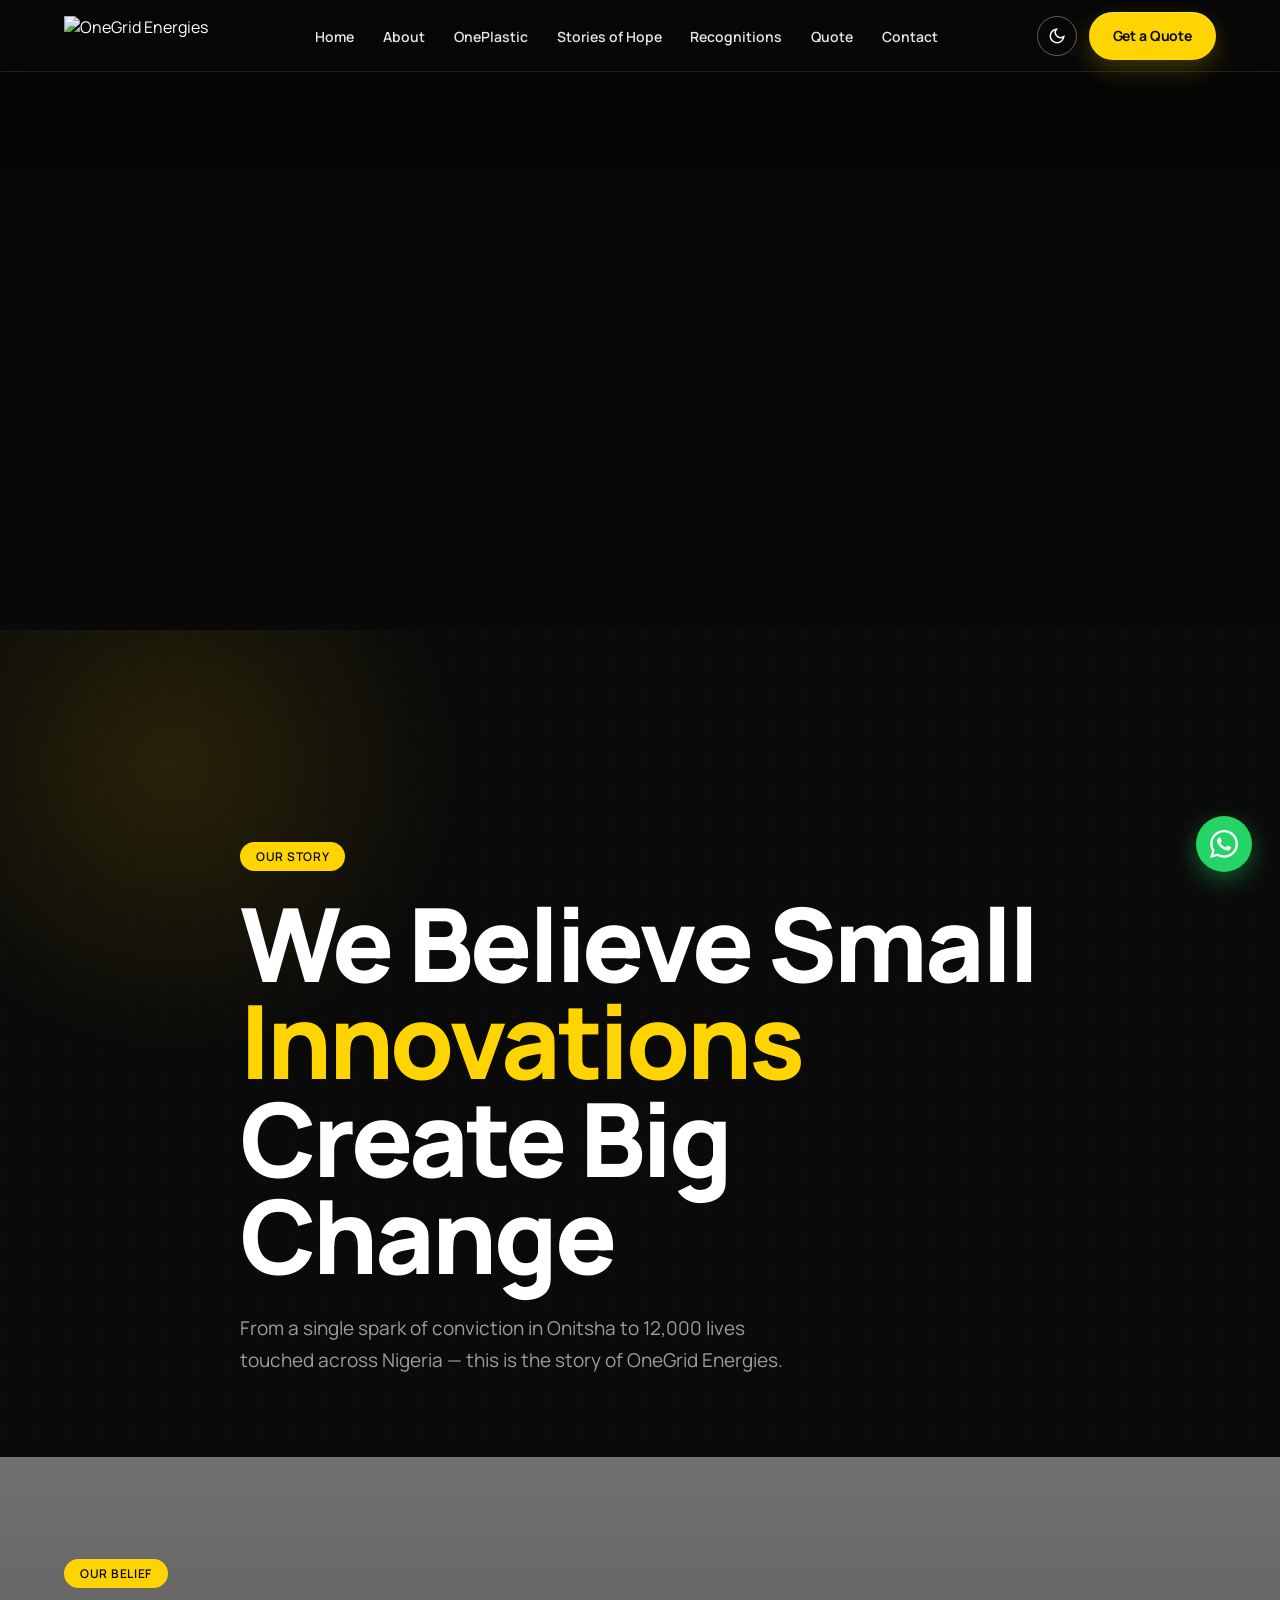
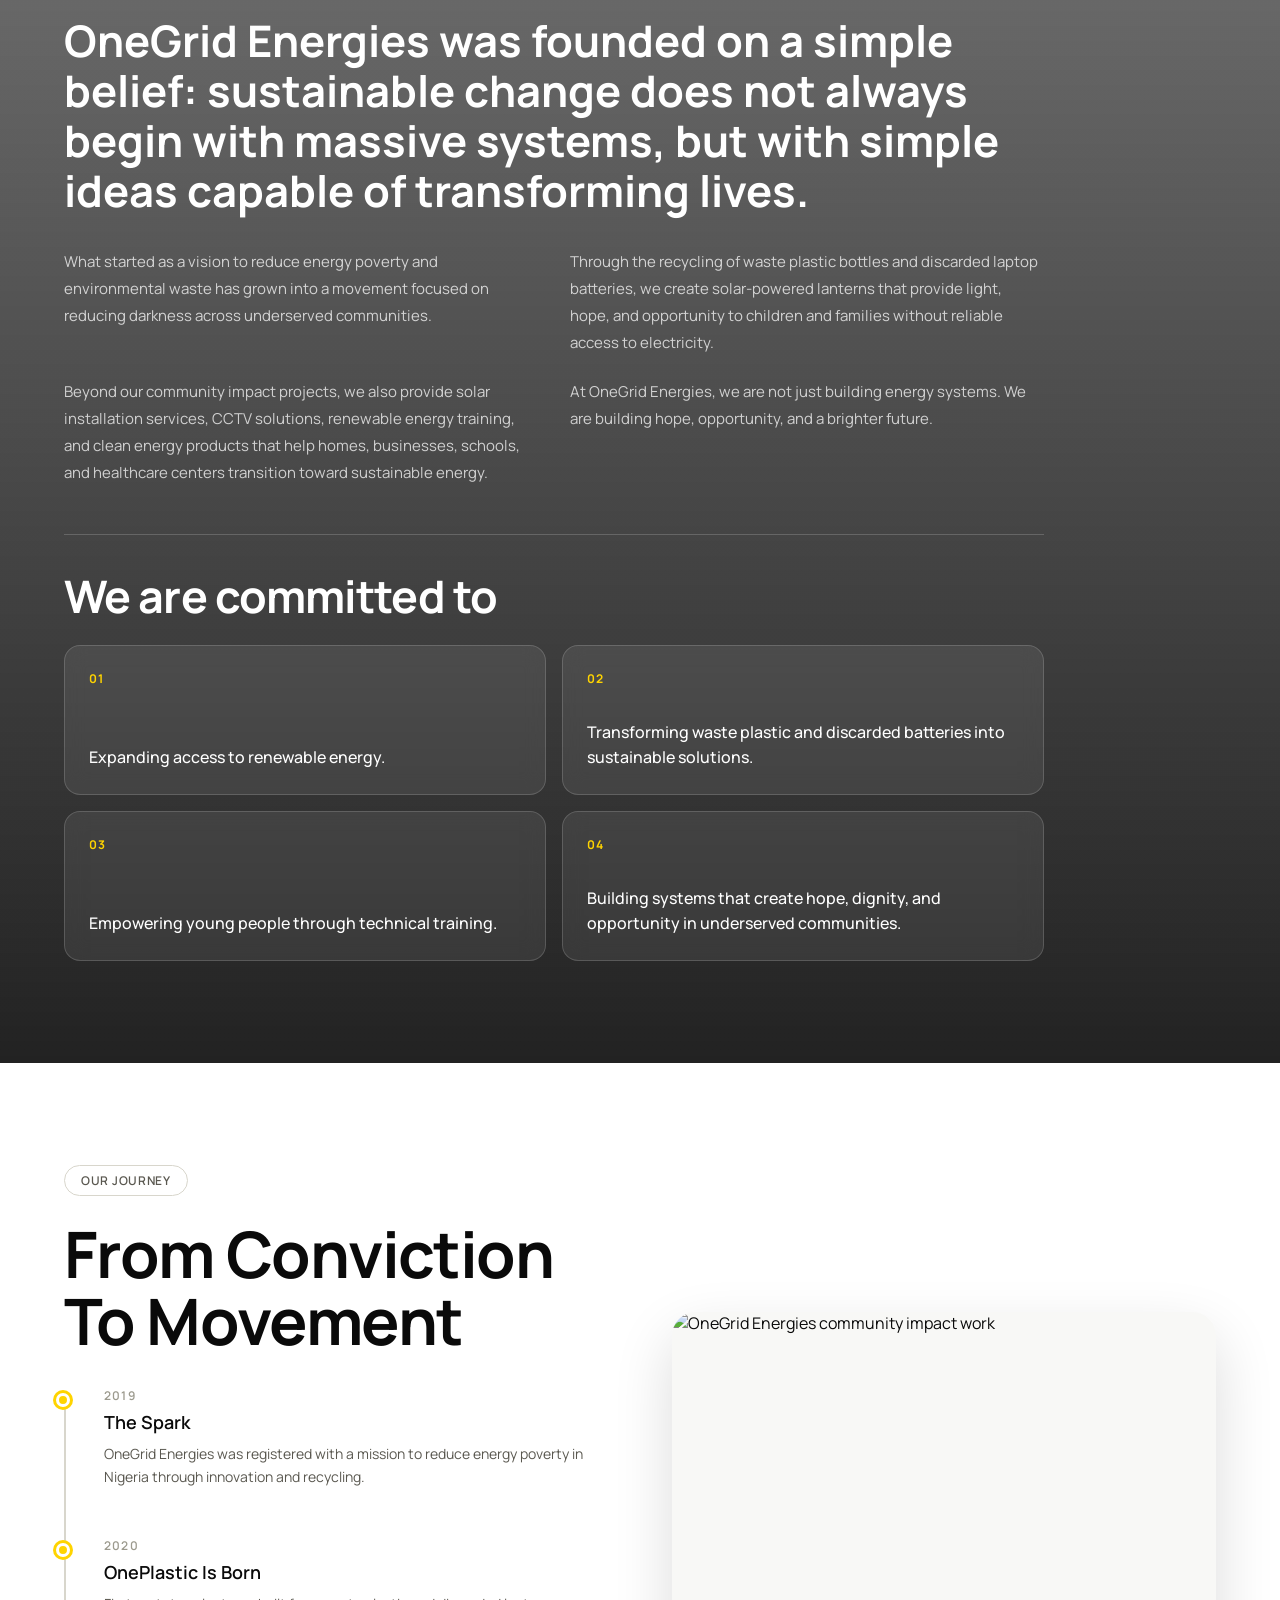
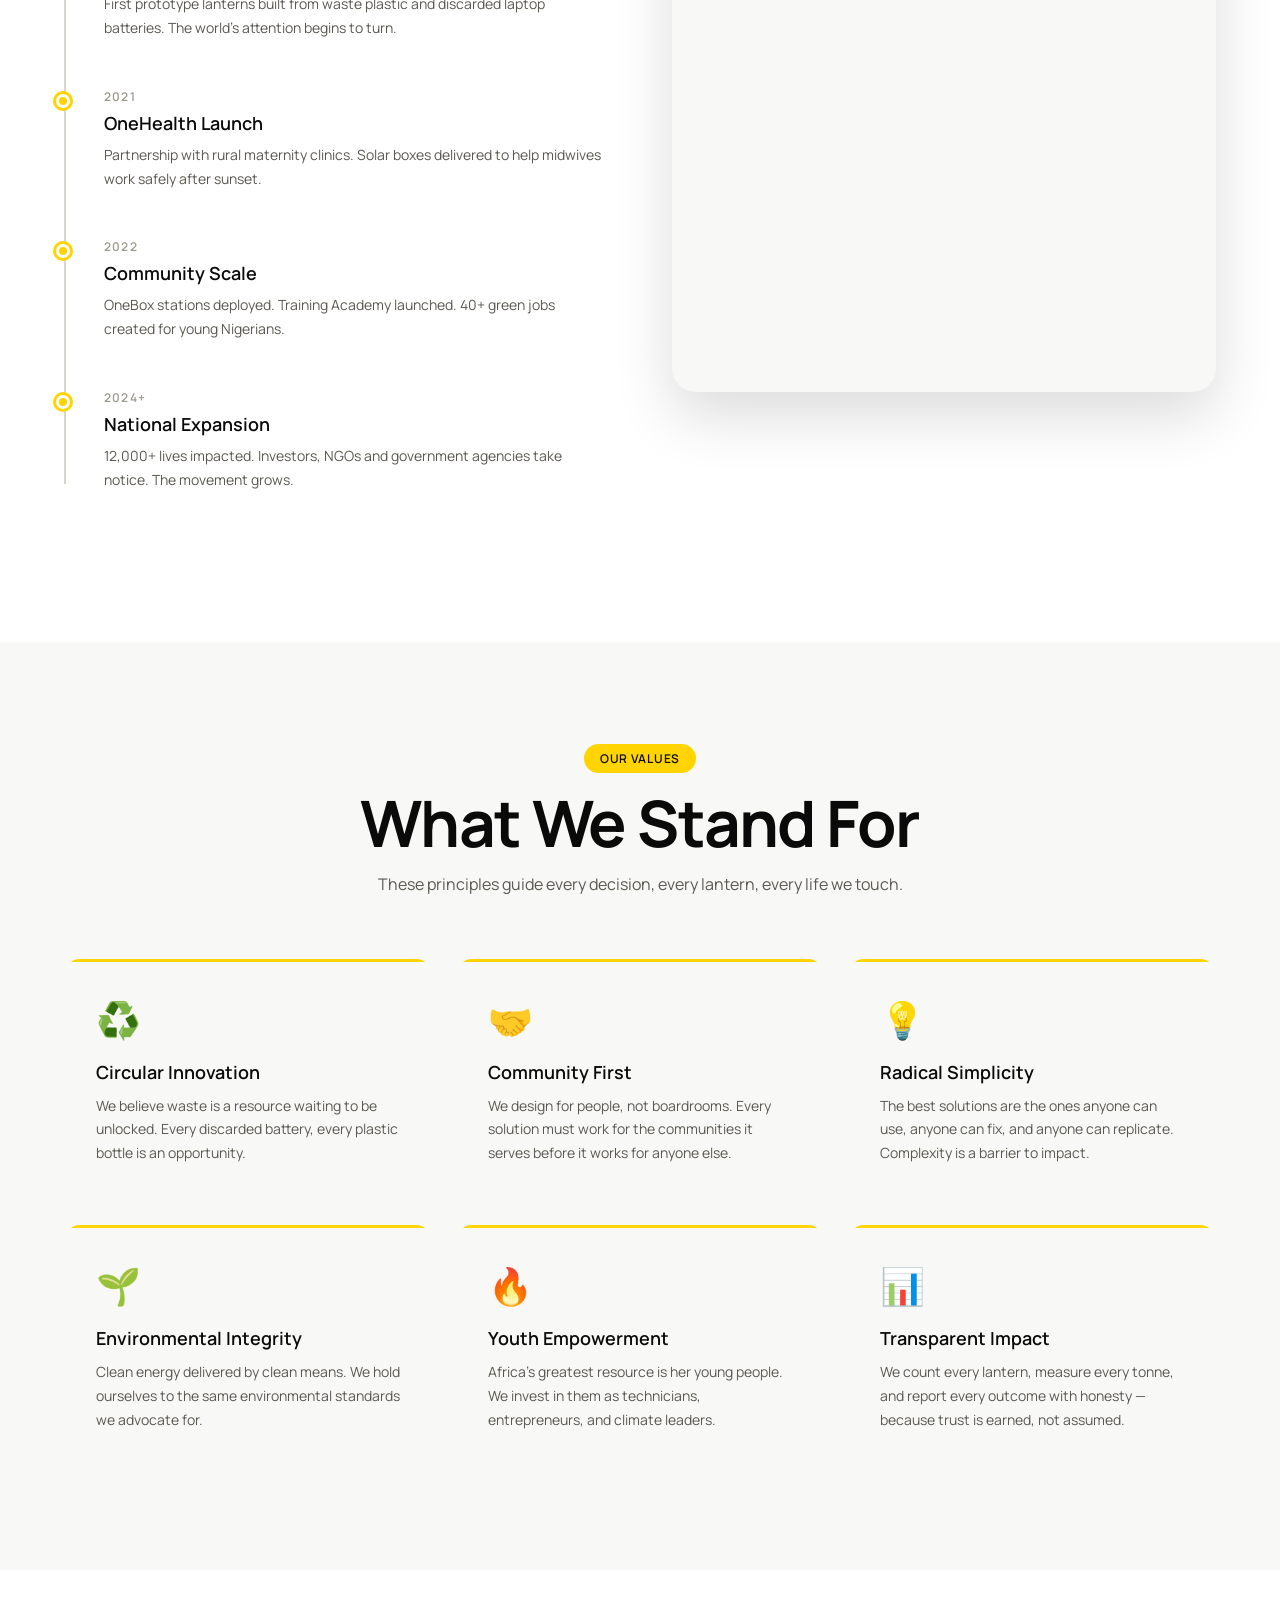
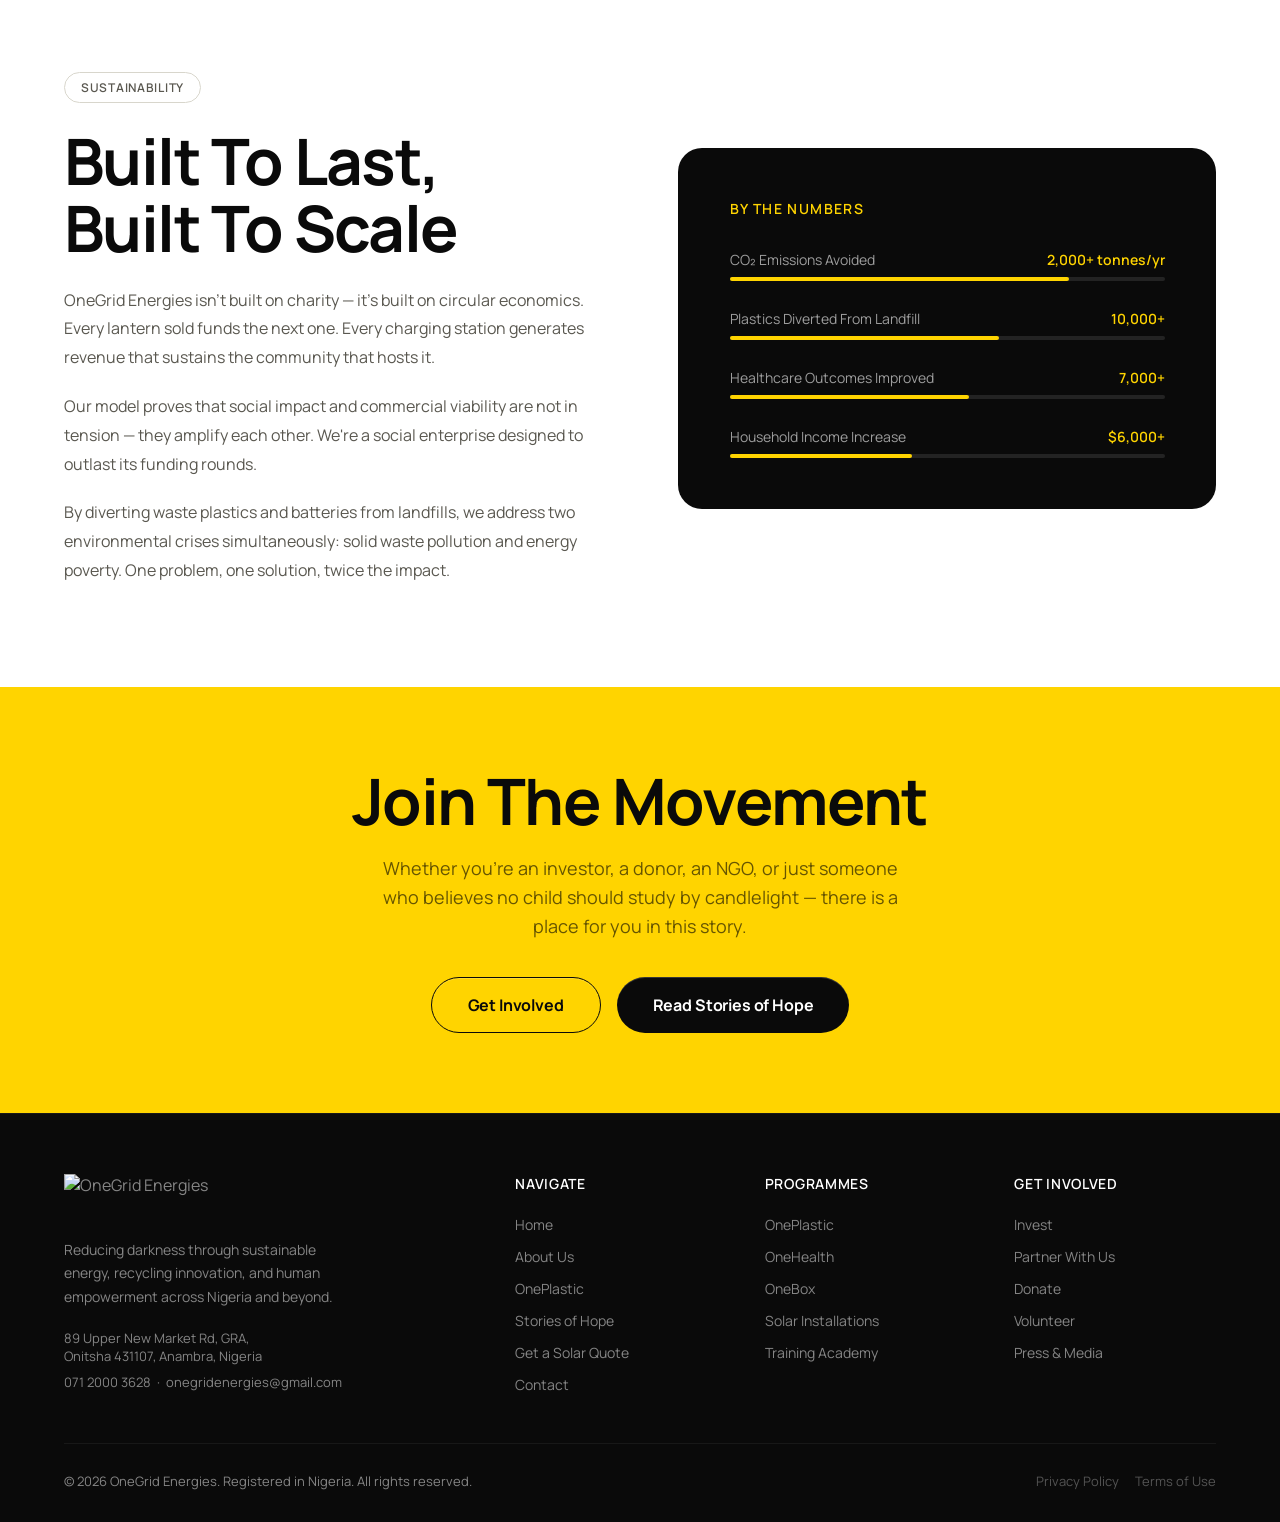
==== about/index.html @ c02d2af9 "separated pages into distinct folders" ====
<!doctype html>
<html lang="en">
  <head>
    <meta charset="UTF-8" />
    <meta name="viewport" content="width=device-width, initial-scale=1.0" />
    <meta
      name="description"
      content="Discover how OneGrid Energies turns clean-energy innovation, recycling, and human empowerment into practical impact across Nigeria."
    />
    <meta name="robots" content="index, follow, max-image-preview:large" />
    <meta name="author" content="OneGrid Energies" />
    <link rel="canonical" href="https://onegridenergies.com/about/" />
    <meta
      property="og:title"
      content="About OneGrid Energies | Clean Energy & Circular Innovation"
    />
    <meta
      property="og:description"
      content="Discover how OneGrid Energies turns clean-energy innovation, recycling, and human empowerment into practical impact across Nigeria."
    />
    <meta property="og:type" content="website" />
    <meta property="og:site_name" content="OneGrid Energies" />
    <meta property="og:locale" content="en_NG" />
    <meta property="og:url" content="https://onegridenergies.com/about/" />
    <meta
      property="og:image"
      content="https://res.cloudinary.com/dj2ciluyx/image/upload/f_auto,q_auto,w_1200,h_630,c_fill/v1784564050/photo4_cof80h.jpg"
    />
    <meta
      property="og:image:alt"
      content="OneGrid Energies clean-energy installation in Nigeria"
    />
    <meta name="twitter:card" content="summary_large_image" />
    <meta
      name="twitter:title"
      content="About OneGrid Energies | Clean Energy & Circular Innovation"
    />
    <meta
      name="twitter:description"
      content="Discover how OneGrid Energies turns clean-energy innovation, recycling, and human empowerment into practical impact across Nigeria."
    />
    <meta
      name="twitter:image"
      content="https://res.cloudinary.com/dj2ciluyx/image/upload/f_auto,q_auto,w_1200,h_630,c_fill/v1784564050/photo4_cof80h.jpg"
    />
    <meta name="theme-color" content="#FFD400" />
    <title>About OneGrid Energies | Clean Energy & Circular Innovation</title>
    <link rel="preconnect" href="https://res.cloudinary.com" crossorigin />
    <link rel="dns-prefetch" href="https://res.cloudinary.com" />
    <link rel="preconnect" href="https://fonts.googleapis.com" />
    <link rel="preconnect" href="https://fonts.gstatic.com" crossorigin />
    <link
      href="https://fonts.googleapis.com/css2?family=Manrope:wght@400;500;600;700;800&display=swap"
      rel="stylesheet"
    />
    <link
      rel="icon"
      type="image/png"
      href="https://res.cloudinary.com/dj2ciluyx/image/upload/v1781616565/ONEGRID_WHITE_PNG_nhbudu.png"
    />
    <link
      rel="apple-touch-icon"
      href="https://res.cloudinary.com/dj2ciluyx/image/upload/v1781616565/ONEGRID_WHITE_PNG_nhbudu.png"
    />
    <link rel="preconnect" href="https://img.youtube.com" crossorigin />
    <link rel="dns-prefetch" href="https://img.youtube.com" />
    <link rel="stylesheet" href="/styles.d3c4de86.css" />
    <script type="application/ld+json">
      {
        "@context": "https://schema.org",
        "@graph": [
          {
            "@type": "Organization",
            "@id": "https://onegridenergies.com/#organization",
            "name": "OneGrid Energies",
            "url": "https://onegridenergies.com/",
            "logo": "https://res.cloudinary.com/dj2ciluyx/image/upload/v1781616565/ONEGRID_WHITE_PNG_nhbudu.png",
            "description": "OneGrid Energies delivers sustainable energy, recycling innovation, and community empowerment solutions across Nigeria.",
            "email": "onegridenergies@gmail.com",
            "telephone": "071 2000 3628",
            "address": {
              "@type": "PostalAddress",
              "streetAddress": "89 Upper New Market Rd, GRA",
              "addressLocality": "Onitsha",
              "addressRegion": "Anambra",
              "postalCode": "431107",
              "addressCountry": "NG"
            },
            "sameAs": [
              "https://instagram.com/onegridenergies",
              "https://www.linkedin.com/company/onegridenergies",
              "https://www.facebook.com/onegridenergies/",
              "https://x.com/OnegridOfficial"
            ]
          },
          {
            "@type": "WebSite",
            "@id": "https://onegridenergies.com/#website",
            "url": "https://onegridenergies.com/",
            "name": "OneGrid Energies",
            "publisher": {
              "@id": "https://onegridenergies.com/#organization"
            }
          }
        ]
      }
    </script>
    <script>
      (function () {
        var saved = localStorage.getItem("onegrid-theme");
        var theme =
          saved === "light" || saved === "dark"
            ? saved
            : window.matchMedia("(prefers-color-scheme: dark)").matches
              ? "dark"
              : "light";
        document.documentElement.setAttribute("data-theme", theme);
      })();
    </script>
  </head>
  <body>
    <svg class="quote-load-icon-sprite" aria-hidden="true" focusable="false">
      <defs>
        <symbol id="load-icon-fan" viewBox="0 0 24 24"><circle cx="12" cy="12" r="2"/><path d="M11 10C7 4 8 2 11 2c4 0 4 5 3 8M14 11c6-4 8-3 8 0 0 4-5 4-8 3M13 14c4 6 3 8 0 8-4 0-4-5-3-8M10 13c-6 4-8 3-8 0 0-4 5-4 8-3"/></symbol>
        <symbol id="load-icon-fridge" viewBox="0 0 24 24"><rect x="6" y="2" width="12" height="20" rx="2"/><path d="M6 11h12M10 6v2M10 15v2M9 22v-2M15 22v-2"/></symbol>
        <symbol id="load-icon-iron" viewBox="0 0 24 24"><path d="M4 14h16l-2-7H9L4 14Z"/><path d="M8 7c0-2 2-3 4-3s4 1 4 3M4 14v4h16v-4M9 18v2"/></symbol>
        <symbol id="load-icon-ac" viewBox="0 0 24 24"><rect x="3" y="5" width="18" height="12" rx="2"/><path d="M7 10h10M8 14h8M9 20l1-3M15 20l-1-3"/></symbol>
      </defs>
    </svg>
    <section class="intro-video">
      <div class="intro-video__wrapper">
        <video
          id="shared-bg-video"
          class="intro-video__media"
          muted
          loop
          playsinline
          preload="metadata"
          poster="https://res.cloudinary.com/dj2ciluyx/video/upload/so_0,q_auto:low,w_800,c_limit/v1781117070/Background_video_1_nwdtxu.jpg"
        >
          <source
            data-base="https://res.cloudinary.com/dj2ciluyx/video/upload/v1781117070/Background_video_1_nwdtxu.mp4"
            src="https://res.cloudinary.com/dj2ciluyx/video/upload/v1781117070/Background_video_1_nwdtxu.mp4"
            type="video/mp4"
          />
          Your browser does not support video.
        </video>
        <div class="intro-video__overlay"></div>
        <div class="intro-video__content">
          <span class="tag tag-yellow" data-intro-label>OneGrid Energies</span>
          <h1 class="intro-video__title" data-intro-title>
            A brighter future starts with one loop of light.
          </h1>
          <p class="intro-video__subtitle" data-intro-subtitle>
            This muted video section plays in a continuous loop before you
            continue down the page to the rest of the OneGrid story.
          </p>
          <a
            class="btn btn-outline btn-sm"
            href="#"
            data-intro-cta
            onclick="scrollIntroTarget(); return false;"
            >Explore the page</a
          >
        </div>
      </div>
    </section>

    <!-- ═══════════════════ NAVIGATION ═══════════════════ -->
    <nav id="nav" class="dark-mode">
      <div class="container nav-inner">
        <a
          class="nav-logo"
          href="/home"
          onclick="navigateTo('home'); return false;"
        >
          <img
            class="nav-logo-img"
            src="https://res.cloudinary.com/dj2ciluyx/image/upload/v1781616565/ONEGRID_WHITE_PNG_nhbudu.png"
            alt="OneGrid Energies"
            width="168"
            height="44"
            decoding="async"
          />
        </a>
        <ul class="nav-links">
          <li>
            <a
              class="nav-link"
              href="#"
              onclick="navigateTo('home'); return false;"
              >Home</a
            >
          </li>
          <li>
            <a
              class="nav-link"
              href="#"
              onclick="navigateTo('about'); return false;"
              >About</a
            >
          </li>
          <li>
            <a
              class="nav-link"
              href="#"
              onclick="navigateTo('oneplastic'); return false;"
              >OnePlastic</a
            >
          </li>
          <li>
            <a
              class="nav-link"
              href="#"
              onclick="navigateTo('stories'); return false;"
              >Stories of Hope</a
            >
          </li>
          <li>
            <a
              class="nav-link"
              href="#"
              onclick="navigateTo('recognitions'); return false;"
              >Recognitions</a
            >
          </li>
          <li>
            <a
              class="nav-link"
              href="#"
              onclick="navigateTo('quote'); return false;"
              >Quote</a
            >
          </li>
          <li>
            <a
              class="nav-link"
              href="#"
              onclick="navigateTo('contact'); return false;"
              >Contact</a
            >
          </li>
        </ul>
        <div class="nav-actions">
          <button
            class="theme-toggle"
            type="button"
            data-theme-toggle
            aria-label="Toggle light and dark theme"
          >
            <svg
              class="icon-moon"
              viewBox="0 0 24 24"
              fill="none"
              stroke="currentColor"
              stroke-width="2"
              aria-hidden="true"
            >
              <path d="M21 12.79A9 9 0 1 1 11.21 3 7 7 0 0 0 21 12.79z" />
            </svg>
            <svg
              class="icon-sun"
              viewBox="0 0 24 24"
              fill="none"
              stroke="currentColor"
              stroke-width="2"
              aria-hidden="true"
            >
              <circle cx="12" cy="12" r="5" />
              <line x1="12" y1="1" x2="12" y2="3" />
              <line x1="12" y1="21" x2="12" y2="23" />
              <line x1="4.22" y1="4.22" x2="5.64" y2="5.64" />
              <line x1="18.36" y1="18.36" x2="19.78" y2="19.78" />
              <line x1="1" y1="12" x2="3" y2="12" />
              <line x1="21" y1="12" x2="23" y2="12" />
              <line x1="4.22" y1="19.78" x2="5.64" y2="18.36" />
              <line x1="18.36" y1="5.64" x2="19.78" y2="4.22" />
            </svg>
          </button>
          <a
            href="#"
            class="btn btn-primary btn-sm"
            onclick="navigateTo('quote'); return false;"
            >Get a Quote</a
          >
        </div>
        <button
          class="hamburger"
          onclick="toggleMobileNav()"
          aria-label="Menu"
          aria-controls="mobile-nav"
          aria-expanded="false"
        >
          <span></span><span></span><span></span>
        </button>
      </div>
    </nav>

    <div class="mobile-nav" id="mobile-nav">
      <div class="mobile-nav-theme">
        <span>Theme</span>
        <button
          class="theme-toggle"
          type="button"
          data-theme-toggle
          aria-label="Toggle light and dark theme"
        >
          <svg
            class="icon-moon"
            viewBox="0 0 24 24"
            fill="none"
            stroke="currentColor"
            stroke-width="2"
            aria-hidden="true"
          >
            <path d="M21 12.79A9 9 0 1 1 11.21 3 7 7 0 0 0 21 12.79z" />
          </svg>
          <svg
            class="icon-sun"
            viewBox="0 0 24 24"
            fill="none"
            stroke="currentColor"
            stroke-width="2"
            aria-hidden="true"
          >
            <circle cx="12" cy="12" r="5" />
            <line x1="12" y1="1" x2="12" y2="3" />
            <line x1="12" y1="21" x2="12" y2="23" />
            <line x1="4.22" y1="4.22" x2="5.64" y2="5.64" />
            <line x1="18.36" y1="18.36" x2="19.78" y2="19.78" />
            <line x1="1" y1="12" x2="3" y2="12" />
            <line x1="21" y1="12" x2="23" y2="12" />
            <line x1="4.22" y1="19.78" x2="5.64" y2="18.36" />
            <line x1="18.36" y1="5.64" x2="19.78" y2="4.22" />
          </svg>
        </button>
      </div>
      <a href="#" onclick="navigateTo('home'); toggleMobileNav(); return false;"
        >Home</a
      >
      <a
        href="#"
        onclick="navigateTo('about'); toggleMobileNav(); return false;"
        >About</a
      >
      <a
        href="#"
        onclick="navigateTo('oneplastic'); toggleMobileNav(); return false;"
        >OnePlastic</a
      >
      <a
        href="#"
        onclick="navigateTo('stories'); toggleMobileNav(); return false;"
        >Stories of Hope</a
      >
      <a
        href="#"
        onclick="navigateTo('recognitions'); toggleMobileNav(); return false;"
        >Recognitions</a
      >
      <a
        href="#"
        onclick="navigateTo('quote'); toggleMobileNav(); return false;"
        >Get a Solar Quote</a
      >
      <a
        href="#"
        onclick="navigateTo('contact'); toggleMobileNav(); return false;"
        >Contact</a
      >
      <a
        href="#"
        onclick="navigateTo('quote'); toggleMobileNav(); return false;"
        style="
          color: var(--black);
          font-weight: 600;
          background: var(--yellow);
          border-radius: 8px;
          padding: 14px;
          margin-top: 12px;
          border-bottom: none;
        "
        >Get a Quote</a
      >
    </div>

    <!-- WhatsApp Float -->
    <a
      class="whatsapp-float"
      href="https://wa.me/2347015613314"
      target="_blank"
      rel="noopener"
      aria-label="Chat with OneGrid Energies on WhatsApp"
    >
      <svg viewBox="0 0 24 24" fill="currentColor">
        <path
          d="M17.472 14.382c-.297-.149-1.758-.867-2.03-.967-.273-.099-.471-.148-.67.15-.197.297-.767.966-.94 1.164-.173.199-.347.223-.644.075-.297-.15-1.255-.463-2.39-1.475-.883-.788-1.48-1.761-1.653-2.059-.173-.297-.018-.458.13-.606.134-.133.298-.347.446-.52.149-.174.198-.298.298-.497.099-.198.05-.371-.025-.52-.075-.149-.669-1.612-.916-2.207-.242-.579-.487-.5-.669-.51-.173-.008-.371-.01-.57-.01-.198 0-.52.074-.792.372-.272.297-1.04 1.016-1.04 2.479 0 1.462 1.065 2.875 1.213 3.074.149.198 2.096 3.2 5.077 4.487.709.306 1.262.489 1.694.625.712.227 1.36.195 1.871.118.571-.085 1.758-.719 2.006-1.413.248-.694.248-1.289.173-1.413-.074-.124-.272-.198-.57-.347m-5.421 7.403h-.004a9.87 9.87 0 01-5.031-1.378l-.361-.214-3.741.982.998-3.648-.235-.374a9.86 9.86 0 01-1.51-5.26c.001-5.45 4.436-9.884 9.888-9.884 2.64 0 5.122 1.03 6.988 2.898a9.825 9.825 0 012.893 6.994c-.003 5.45-4.437 9.884-9.885 9.884m8.413-18.297A11.815 11.815 0 0012.05 0C5.495 0 .16 5.335.157 11.892c0 2.096.547 4.142 1.588 5.945L.057 24l6.305-1.654a11.882 11.882 0 005.683 1.448h.005c6.554 0 11.89-5.335 11.893-11.893a11.821 11.821 0 00-3.48-8.413z"
        />
      </svg>
    </a>

    <!-- ═══════════════════════════════════════════════════ -->
    <!-- ════════════════ HOME PAGE ═══════════════════════ -->
    <!-- ═══════════════════════════════════════════════════ -->
    <div class="page active" id="page-about">
      <div class="page-hero">
        <div class="page-hero-bg">
          <div class="page-hero-pattern"></div>
          <div class="page-hero-glow"></div>
        </div>
        <div
          class="container"
          style="position: relative; padding-top: 140px; padding-bottom: 80px"
        >
          <span class="tag tag-yellow" style="margin-bottom: 24px"
            >Our Story</span
          >
          <h1
            class="display-xl"
            style="color: white; max-width: 800px; margin-bottom: 28px"
          >
            We Believe Small<br /><span style="color: var(--yellow)"
              >Innovations</span
            ><br />Create Big Change
          </h1>
          <p
            style="
              color: rgba(255, 255, 255, 0.6);
              max-width: 580px;
              font-size: clamp(16px, 1.5vw, 19px);
              line-height: 1.7;
            "
          >
            From a single spark of conviction in Onitsha to 12,000 lives touched
            across Nigeria — this is the story of OneGrid Energies.
          </p>
        </div>
      </div>

      <!-- OUR BELIEF -->
      <section class="section belief-section">
        <div class="container">
          <div class="belief-shell reveal">
            <div class="belief-kicker">
              <span class="tag tag-yellow">Our Belief</span>
            </div>
            <div class="belief-content">
              <p class="belief-lead">
                OneGrid Energies was founded on a simple belief: sustainable
                change does not always begin with massive systems, but with
                simple ideas capable of transforming lives.
              </p>
              <div class="belief-copy">
                <p>
                  What started as a vision to reduce energy poverty and
                  environmental waste has grown into a movement focused on
                  reducing darkness across underserved communities.
                </p>
                <p>
                  Through the recycling of waste plastic bottles and discarded
                  laptop batteries, we create solar-powered lanterns that
                  provide light, hope, and opportunity to children and families
                  without reliable access to electricity.
                </p>
                <p>
                  Beyond our community impact projects, we also provide solar
                  installation services, CCTV solutions, renewable energy
                  training, and clean energy products that help homes,
                  businesses, schools, and healthcare centers transition toward
                  sustainable energy.
                </p>
                <p>
                  At OneGrid Energies, we are not just building energy systems.
                  We are building hope, opportunity, and a brighter future.
                </p>
              </div>
              <div class="belief-commitment">
                <h2 class="display-md">We are committed to</h2>
                <div class="belief-list">
                  <div class="belief-item">
                    <span class="belief-item-num">01</span>
                    <p>Expanding access to renewable energy.</p>
                  </div>
                  <div class="belief-item">
                    <span class="belief-item-num">02</span>
                    <p>
                      Transforming waste plastic and discarded batteries into
                      sustainable solutions.
                    </p>
                  </div>
                  <div class="belief-item">
                    <span class="belief-item-num">03</span>
                    <p>Empowering young people through technical training.</p>
                  </div>
                  <div class="belief-item">
                    <span class="belief-item-num">04</span>
                    <p>
                      Building systems that create hope, dignity, and
                      opportunity in underserved communities.
                    </p>
                  </div>
                </div>
              </div>
            </div>
          </div>
        </div>
      </section>

      <!-- JOURNEY -->
      <section class="section">
        <div class="container">
          <div class="grid-2">
            <div class="reveal">
              <span class="tag tag-outline" style="margin-bottom: 24px"
                >Our Journey</span
              >
              <h2 class="display-lg" style="margin-bottom: 32px">
                From Conviction To Movement
              </h2>
              <div class="timeline">
                <div class="timeline-item">
                  <div class="timeline-year">2019</div>
                  <div class="timeline-title">The Spark</div>
                  <div class="timeline-desc">
                    OneGrid Energies was registered with a mission to reduce
                    energy poverty in Nigeria through innovation and recycling.
                  </div>
                </div>
                <div class="timeline-item">
                  <div class="timeline-year">2020</div>
                  <div class="timeline-title">OnePlastic Is Born</div>
                  <div class="timeline-desc">
                    First prototype lanterns built from waste plastic and
                    discarded laptop batteries. The world's attention begins to
                    turn.
                  </div>
                </div>
                <div class="timeline-item">
                  <div class="timeline-year">2021</div>
                  <div class="timeline-title">OneHealth Launch</div>
                  <div class="timeline-desc">
                    Partnership with rural maternity clinics. Solar boxes
                    delivered to help midwives work safely after sunset.
                  </div>
                </div>
                <div class="timeline-item">
                  <div class="timeline-year">2022</div>
                  <div class="timeline-title">Community Scale</div>
                  <div class="timeline-desc">
                    OneBox stations deployed. Training Academy launched. 40+
                    green jobs created for young Nigerians.
                  </div>
                </div>
                <div class="timeline-item">
                  <div class="timeline-year">2024+</div>
                  <div class="timeline-title">National Expansion</div>
                  <div class="timeline-desc">
                    12,000+ lives impacted. Investors, NGOs and government
                    agencies take notice. The movement grows.
                  </div>
                </div>
              </div>
            </div>
            <div class="reveal reveal-delay-2">
              <div class="journey-image-card">
                <img
                  src="https://res.cloudinary.com/dj2ciluyx/image/upload/f_auto,q_auto:good,w_900,c_limit/v1784549132/IMG_0836_iyves8.jpg"
                  alt="OneGrid Energies community impact work"
                  loading="lazy"
                  decoding="async"
                  width="720"
                  height="900"
                />
              </div>
            </div>
          </div>
        </div>
      </section>

      <!-- VALUES -->
      <section class="section" style="background: var(--gray-50)">
        <div class="container">
          <div class="section-header center reveal">
            <span class="tag tag-yellow" style="margin-bottom: 16px"
              >Our Values</span
            >
            <h2 class="display-lg" style="margin-bottom: 16px">
              What We Stand For
            </h2>
            <p class="section-subtitle muted">
              These principles guide every decision, every lantern, every life
              we touch.
            </p>
          </div>
          <div class="values-grid">
            <div class="value-card reveal">
              <span class="value-icon">♻️</span>
              <div class="value-title">Circular Innovation</div>
              <div class="value-desc">
                We believe waste is a resource waiting to be unlocked. Every
                discarded battery, every plastic bottle is an opportunity.
              </div>
            </div>
            <div class="value-card reveal reveal-delay-1">
              <span class="value-icon">🤝</span>
              <div class="value-title">Community First</div>
              <div class="value-desc">
                We design for people, not boardrooms. Every solution must work
                for the communities it serves before it works for anyone else.
              </div>
            </div>
            <div class="value-card reveal reveal-delay-2">
              <span class="value-icon">💡</span>
              <div class="value-title">Radical Simplicity</div>
              <div class="value-desc">
                The best solutions are the ones anyone can use, anyone can fix,
                and anyone can replicate. Complexity is a barrier to impact.
              </div>
            </div>
            <div class="value-card reveal reveal-delay-3">
              <span class="value-icon">🌱</span>
              <div class="value-title">Environmental Integrity</div>
              <div class="value-desc">
                Clean energy delivered by clean means. We hold ourselves to the
                same environmental standards we advocate for.
              </div>
            </div>
            <div class="value-card reveal">
              <span class="value-icon">🔥</span>
              <div class="value-title">Youth Empowerment</div>
              <div class="value-desc">
                Africa's greatest resource is her young people. We invest in
                them as technicians, entrepreneurs, and climate leaders.
              </div>
            </div>
            <div class="value-card reveal reveal-delay-1">
              <span class="value-icon">📊</span>
              <div class="value-title">Transparent Impact</div>
              <div class="value-desc">
                We count every lantern, measure every tonne, and report every
                outcome with honesty — because trust is earned, not assumed.
              </div>
            </div>
          </div>
        </div>
      </section>

      <!-- SUSTAINABILITY -->
      <section class="section">
        <div class="container">
          <div class="grid-2" style="gap: clamp(40px, 6vw, 100px)">
            <div class="reveal">
              <span class="tag tag-outline" style="margin-bottom: 24px"
                >Sustainability</span
              >
              <h2 class="display-lg" style="margin-bottom: 24px">
                Built To Last,<br />Built To Scale
              </h2>
              <p
                style="
                  color: var(--gray-600);
                  margin-bottom: 20px;
                  line-height: 1.8;
                "
              >
                OneGrid Energies isn't built on charity — it's built on circular
                economics. Every lantern sold funds the next one. Every charging
                station generates revenue that sustains the community that hosts
                it.
              </p>
              <p
                style="
                  color: var(--gray-600);
                  margin-bottom: 20px;
                  line-height: 1.8;
                "
              >
                Our model proves that social impact and commercial viability are
                not in tension — they amplify each other. We're a social
                enterprise designed to outlast its funding rounds.
              </p>
              <p style="color: var(--gray-600); line-height: 1.8">
                By diverting waste plastics and batteries from landfills, we
                address two environmental crises simultaneously: solid waste
                pollution and energy poverty. One problem, one solution, twice
                the impact.
              </p>
            </div>
            <div class="reveal reveal-delay-2">
              <div
                style="
                  background: var(--black);
                  border-radius: var(--radius-lg);
                  padding: clamp(32px, 4vw, 56px);
                  color: white;
                "
              >
                <h3
                  style="
                    color: var(--yellow);
                    font-size: 14px;
                    font-weight: 600;
                    letter-spacing: 0.1em;
                    text-transform: uppercase;
                    margin-bottom: 32px;
                  "
                >
                  By The Numbers
                </h3>
                <div style="display: flex; flex-direction: column; gap: 28px">
                  <div>
                    <div
                      style="
                        display: flex;
                        justify-content: space-between;
                        margin-bottom: 8px;
                      "
                    >
                      <span
                        style="font-size: 14px; color: rgba(255, 255, 255, 0.6)"
                        >CO₂ Emissions Avoided</span
                      >
                      <span
                        style="
                          font-size: 14px;
                          font-weight: 600;
                          color: var(--yellow);
                        "
                        >2,000+ tonnes/yr</span
                      >
                    </div>
                    <div
                      style="
                        height: 4px;
                        background: rgba(255, 255, 255, 0.1);
                        border-radius: 2px;
                      "
                    >
                      <div
                        style="
                          height: 100%;
                          width: 78%;
                          background: var(--yellow);
                          border-radius: 2px;
                          transition: width 1s;
                        "
                      ></div>
                    </div>
                  </div>
                  <div>
                    <div
                      style="
                        display: flex;
                        justify-content: space-between;
                        margin-bottom: 8px;
                      "
                    >
                      <span
                        style="font-size: 14px; color: rgba(255, 255, 255, 0.6)"
                        >Plastics Diverted From Landfill</span
                      >
                      <span
                        style="
                          font-size: 14px;
                          font-weight: 600;
                          color: var(--yellow);
                        "
                        >10,000+</span
                      >
                    </div>
                    <div
                      style="
                        height: 4px;
                        background: rgba(255, 255, 255, 0.1);
                        border-radius: 2px;
                      "
                    >
                      <div
                        style="
                          height: 100%;
                          width: 62%;
                          background: var(--yellow);
                          border-radius: 2px;
                        "
                      ></div>
                    </div>
                  </div>
                  <div>
                    <div
                      style="
                        display: flex;
                        justify-content: space-between;
                        margin-bottom: 8px;
                      "
                    >
                      <span
                        style="font-size: 14px; color: rgba(255, 255, 255, 0.6)"
                        >Healthcare Outcomes Improved</span
                      >
                      <span
                        style="
                          font-size: 14px;
                          font-weight: 600;
                          color: var(--yellow);
                        "
                        >7,000+</span
                      >
                    </div>
                    <div
                      style="
                        height: 4px;
                        background: rgba(255, 255, 255, 0.1);
                        border-radius: 2px;
                      "
                    >
                      <div
                        style="
                          height: 100%;
                          width: 55%;
                          background: var(--yellow);
                          border-radius: 2px;
                        "
                      ></div>
                    </div>
                  </div>
                  <div>
                    <div
                      style="
                        display: flex;
                        justify-content: space-between;
                        margin-bottom: 8px;
                      "
                    >
                      <span
                        style="font-size: 14px; color: rgba(255, 255, 255, 0.6)"
                        >Household Income Increase</span
                      >
                      <span
                        style="
                          font-size: 14px;
                          font-weight: 600;
                          color: var(--yellow);
                        "
                        >$6,000+</span
                      >
                    </div>
                    <div
                      style="
                        height: 4px;
                        background: rgba(255, 255, 255, 0.1);
                        border-radius: 2px;
                      "
                    >
                      <div
                        style="
                          height: 100%;
                          width: 42%;
                          background: var(--yellow);
                          border-radius: 2px;
                        "
                      ></div>
                    </div>
                  </div>
                </div>
              </div>
            </div>
          </div>
        </div>
      </section>

      <!-- CTA -->
      <section style="background: var(--yellow); padding: 80px 0">
        <div class="container" style="text-align: center">
          <h2 class="display-lg" style="margin-bottom: 20px">
            Join The Movement
          </h2>
          <p
            style="
              color: rgba(0, 0, 0, 0.6);
              max-width: 520px;
              margin: 0 auto 36px;
              font-size: 18px;
              line-height: 1.6;
            "
          >
            Whether you're an investor, a donor, an NGO, or just someone who
            believes no child should study by candlelight — there is a place for
            you in this story.
          </p>
          <div
            style="
              display: flex;
              gap: 16px;
              justify-content: center;
              flex-wrap: wrap;
            "
          >
            <a
              href="#"
              class="btn btn-outline"
              onclick="navigateTo('contact'); return false;"
              style="font-size: 16px; padding: 16px 36px"
              >Get Involved</a
            >
            <a
              href="#"
              class="btn"
              style="
                background: var(--black);
                color: white;
                font-size: 16px;
                padding: 16px 36px;
              "
              onclick="navigateTo('stories'); return false;"
              >Read Stories of Hope</a
            >
          </div>
        </div>
      </section>
    </div>
    <!-- ════════════════ FOOTER ══════════════════════════ -->
    <!-- ═══════════════════════════════════════════════════ -->
    <footer>
      <div class="container">
        <div class="footer-grid">
          <div>
            <div class="footer-logo">
              <img
                class="footer-logo-img"
                src="https://res.cloudinary.com/dj2ciluyx/image/upload/v1781616565/ONEGRID_WHITE_PNG_nhbudu.png"
                alt="OneGrid Energies"
                width="168"
                height="44"
                decoding="async"
              />
            </div>
            <p class="footer-desc">
              Reducing darkness through sustainable energy, recycling
              innovation, and human empowerment across Nigeria and beyond.
            </p>
            <p style="margin-top: 20px; font-size: 13px">
              89 Upper New Market Rd, GRA,<br />Onitsha 431107, Anambra, Nigeria
            </p>
            <p style="margin-top: 8px; font-size: 13px">
              071 2000 3628 &nbsp;·&nbsp; onegridenergies@gmail.com
            </p>
          </div>
          <div>
            <div class="footer-heading">Navigate</div>
            <ul class="footer-links">
              <li>
                <a href="#" onclick="navigateTo('home'); return false;">Home</a>
              </li>
              <li>
                <a href="#" onclick="navigateTo('about'); return false;"
                  >About Us</a
                >
              </li>
              <li>
                <a href="#" onclick="navigateTo('oneplastic'); return false;"
                  >OnePlastic</a
                >
              </li>
              <li>
                <a href="#" onclick="navigateTo('stories'); return false;"
                  >Stories of Hope</a
                >
              </li>
              <li>
                <a href="#" onclick="navigateTo('quote'); return false;"
                  >Get a Solar Quote</a
                >
              </li>
              <li>
                <a href="#" onclick="navigateTo('contact'); return false;"
                  >Contact</a
                >
              </li>
            </ul>
          </div>
          <div>
            <div class="footer-heading">Programmes</div>
            <ul class="footer-links">
              <li>
                <a href="#" onclick="navigateTo('oneplastic'); return false;"
                  >OnePlastic</a
                >
              </li>
              <li>
                <a href="#" onclick="navigateTo('oneplastic'); return false;"
                  >OneHealth</a
                >
              </li>
              <li>
                <a href="#" onclick="navigateTo('oneplastic'); return false;"
                  >OneBox</a
                >
              </li>
              <li>
                <a href="#" onclick="navigateTo('quote'); return false;"
                  >Solar Installations</a
                >
              </li>
              <li>
                <a href="#" onclick="navigateTo('about'); return false;"
                  >Training Academy</a
                >
              </li>
            </ul>
          </div>
          <div>
            <div class="footer-heading">Get Involved</div>
            <ul class="footer-links">
              <li>
                <a href="#" onclick="navigateTo('contact'); return false;"
                  >Invest</a
                >
              </li>
              <li>
                <a href="#" onclick="navigateTo('contact'); return false;"
                  >Partner With Us</a
                >
              </li>
              <li>
                <a href="#" onclick="navigateTo('contact'); return false;"
                  >Donate</a
                >
              </li>
              <li>
                <a href="#" onclick="navigateTo('contact'); return false;"
                  >Volunteer</a
                >
              </li>
              <li>
                <a href="#" onclick="navigateTo('contact'); return false;"
                  >Press & Media</a
                >
              </li>
            </ul>
          </div>
        </div>
        <div class="footer-bottom">
          <p>
            &copy; 2026 OneGrid Energies. Registered in Nigeria. All rights
            reserved.
          </p>
          <div style="display: flex; gap: 16px">
            <a
              href="#"
              style="
                color: rgba(255, 255, 255, 0.3);
                font-size: 13px;
                text-decoration: none;
              "
              >Privacy Policy</a
            >
            <a
              href="#"
              style="
                color: rgba(255, 255, 255, 0.3);
                font-size: 13px;
                text-decoration: none;
              "
              >Terms of Use</a
            >
          </div>
        </div>
      </div>
    </footer>

    <div class="service-video-modal" id="service-video-modal" hidden>
      <div
        class="service-video-modal__backdrop"
        data-service-video-close
        tabindex="-1"
      ></div>
      <div
        class="service-video-modal__dialog"
        role="dialog"
        aria-modal="true"
        aria-labelledby="service-video-modal-title"
      >
        <h2 class="visually-hidden" id="service-video-modal-title">
          Programme video
        </h2>
        <button
          type="button"
          class="service-video-modal__close"
          data-service-video-close
          aria-label="Close video"
        >
          &times;
        </button>
        <div
          class="service-video-modal__embed"
          id="service-video-modal-embed"
        ></div>
      </div>
    </div>

    <div class="gallery-lightbox" id="gallery-lightbox" hidden>
      <div
        class="gallery-lightbox__backdrop"
        data-gallery-lightbox-close
        tabindex="-1"
      ></div>
      <div
        class="gallery-lightbox__dialog"
        role="dialog"
        aria-modal="true"
        aria-labelledby="gallery-lightbox-title"
      >
        <button
          type="button"
          class="gallery-lightbox__close"
          data-gallery-lightbox-close
          aria-label="Close image preview"
        >
          &times;
        </button>
        <img
          class="gallery-lightbox__image"
          id="gallery-lightbox-image"
          src=""
          alt=""
        />
        <p class="gallery-lightbox__caption" id="gallery-lightbox-title"></p>
        <p class="gallery-lightbox__notice">
          <svg viewBox="0 0 24 24" aria-hidden="true"><path d="M12 22a10 10 0 1 0-10-10 10 10 0 0 0 10 10Z"/><path d="m8 12 2.5 2.5L16 9"/></svg>
          Authentic image — not AI-generated
        </p>
      </div>
    </div>

    <script src="/script.abf4113d.js" defer></script>
  </body>
</html>
---- styles.d3c4de86.css ----
:root,
[data-theme="light"] {
  --yellow: #FFD400;
  --yellow-dark: #E6BF00;
  --yellow-light: #FFF8CC;
  --black: #0A0A0A;
  --white: #FFFFFF;
  --gray-50: #F8F8F6;
  --gray-100: #F0EFE8;
  --gray-200: #D8D6CC;
  --gray-400: #9C9A8E;
  --gray-600: #5A5850;
  --gray-800: #2C2B26;
  --bg-body: #FFFFFF;
  --bg-surface: #F8F8F6;
  --bg-surface-alt: #F0EFE8;
  --bg-card: #FFFFFF;
  --text-primary: #0A0A0A;
  --text-secondary: #5A5850;
  --text-muted: #9C9A8E;
  --border-color: #D8D6CC;
  --nav-scrolled-bg: rgba(255, 255, 255, 0.96);
  /* Manrope gives the site a clear, contemporary and highly legible voice. */
  --font-display: 'Manrope', 'Avenir Next', 'Segoe UI', sans-serif;
  --font-body: 'Manrope', 'Avenir Next', 'Segoe UI', sans-serif;
  --nav-h: 72px;
  --section-pad: clamp(60px, 8vw, 120px);
  --radius-sm: 8px;
  --radius-md: 16px;
  --radius-lg: 24px;
  --radius-xl: 40px;
  --transition: cubic-bezier(0.25, 0.46, 0.45, 0.94);
}

[data-theme="dark"] {
  --bg-body: #0A0A0A;
  --bg-surface: #111111;
  --bg-surface-alt: #1A1A1A;
  --bg-card: #141414;
  --text-primary: #F5F5F0;
  --text-secondary: rgba(255, 255, 255, 0.65);
  --text-muted: rgba(255, 255, 255, 0.45);
  --border-color: #2C2B26;
  --gray-50: #111111;
  --gray-100: #1A1A1A;
  --gray-200: #333330;
  --gray-600: rgba(255, 255, 255, 0.65);
  --gray-400: rgba(255, 255, 255, 0.45);
  --nav-scrolled-bg: rgba(10, 10, 10, 0.96);
}

*, *::before, *::after { box-sizing: border-box; margin: 0; padding: 0; }

html { scroll-behavior: smooth; font-size: 16px; }

body {
  font-family: var(--font-body);
  background: var(--bg-body);
  color: var(--text-primary);
  overflow-x: hidden;
  -webkit-font-smoothing: antialiased;
  -moz-osx-font-smoothing: grayscale;
  transition: background 0.3s ease, color 0.3s ease;
}

/* ──────────────────── INTRO VIDEO ──────────────────── */
.intro-video {
  position: relative;
  min-height: 70vh;
  display: flex;
  align-items: center;
  justify-content: center;
  overflow: hidden;
  background: #000;
}

.intro-video__wrapper {
  position: absolute;
  inset: 0;
  overflow: hidden;
}

.intro-video__media {
  width: 100%;
  height: 100%;
  object-fit: cover;
  opacity: 0.9;
}

.intro-video__overlay {
  position: absolute;
  inset: 0;
  background: linear-gradient(180deg, rgba(10,10,10,0.35) 0%, rgba(10,10,10,0.85) 85%);
}

.intro-video__content {
  position: relative;
  z-index: 2;
  max-width: 900px;
  text-align: center;
  padding: 0 24px;
}

.intro-video__title {
  color: white;
  font-size: clamp(42px, 5vw, 72px);
  line-height: 1.05;
  letter-spacing: -0.03em;
  margin: 0 0 20px;
  font-family: var(--font-display);
  font-weight: 800;
}

.intro-video__subtitle {
  color: rgba(255,255,255,0.8);
  max-width: 740px;
  margin: 0 auto 28px;
  font-size: clamp(16px, 1.3vw, 20px);
  line-height: 1.7;
}

/* ──────────────────── TYPOGRAPHY ──────────────────── */
.display-xl {
  font-family: var(--font-display);
  font-size: clamp(52px, 8vw, 110px);
  font-weight: 800;
  line-height: 0.95;
  letter-spacing: -0.03em;
}
.display-lg {
  font-family: var(--font-display);
  font-size: clamp(38px, 5vw, 72px);
  font-weight: 700;
  line-height: 1.05;
  letter-spacing: -0.025em;
}
.display-md {
  font-family: var(--font-display);
  font-size: clamp(28px, 3.5vw, 48px);
  font-weight: 700;
  line-height: 1.1;
  letter-spacing: -0.02em;
}
.text-xl { font-size: clamp(18px, 2vw, 24px); line-height: 1.55; font-weight: 300; }
.text-lg { font-size: clamp(16px, 1.5vw, 20px); line-height: 1.6; }
.text-base { font-size: 16px; line-height: 1.7; }
.text-sm { font-size: 14px; line-height: 1.6; }
.text-xs { font-size: 12px; letter-spacing: 0.08em; text-transform: uppercase; font-weight: 600; }
.italic { font-style: italic; }
.font-light { font-weight: 300; }
.muted { color: var(--text-secondary); }

/* ──────────────────── LAYOUT ──────────────────── */
.container {
  max-width: 1280px;
  margin: 0 auto;
  padding: 0 clamp(20px, 5vw, 64px);
}
.container-sm { max-width: 860px; margin: 0 auto; padding: 0 clamp(20px, 5vw, 64px); }
.section { padding: var(--section-pad) 0; }
.grid-2 > *, .grid-3 > *, .grid-4 > *, .services-grid > *, .impact-grid > *, .gallery-grid > * { min-width: 0; }
.grid-2 { display: grid; grid-template-columns: 1fr 1fr; gap: clamp(32px, 5vw, 80px); align-items: center; }
.story-section .grid-2 { align-items: start; }
.grid-3 { display: grid; grid-template-columns: repeat(3, 1fr); gap: 24px; }
.grid-4 { display: grid; grid-template-columns: repeat(4, 1fr); gap: 24px; }
.flex-center { display: flex; align-items: center; justify-content: center; }
.flex-between { display: flex; align-items: center; justify-content: space-between; }

/* ──────────────────── BUTTONS ──────────────────── */
.btn {
  display: inline-flex; align-items: center; gap: 10px;
  padding: 14px 28px; border-radius: 100px;
  font-family: var(--font-body); font-size: 15px; font-weight: 500;
  cursor: pointer; border: none; text-decoration: none;
  transition: all 0.25s var(--transition);
  white-space: nowrap;
}
.btn-primary { background: var(--yellow); color: var(--black); }
.btn-primary:hover { background: var(--yellow-dark); transform: translateY(-2px); box-shadow: 0 8px 24px rgba(255,212,0,0.35); }
.btn-outline { background: transparent; color: var(--black); border: 1.5px solid var(--black); }
.btn-outline:hover { background: var(--black); color: var(--white); transform: translateY(-2px); }
.btn-outline-white { background: transparent; color: var(--white); border: 1.5px solid rgba(255,255,255,0.6); }
.btn-outline-white:hover { background: var(--white); color: var(--black); }
.btn-sm { padding: 10px 20px; font-size: 14px; }
.btn svg { width: 18px; height: 18px; flex-shrink: 0; }

/* ──────────────────── TAGS ──────────────────── */
.tag {
  display: inline-block; padding: 6px 16px;
  border-radius: 100px; font-size: 12px; font-weight: 600;
  letter-spacing: 0.06em; text-transform: uppercase;
}
.tag-yellow { background: var(--yellow); color: var(--black); }
.tag-black { background: var(--black); color: var(--white); }
.tag-outline { border: 1px solid var(--gray-200); color: var(--gray-600); }

/* ──────────────────── NAVIGATION ──────────────────── */
#nav {
  position: fixed; top: 0; left: 0; right: 0; z-index: 1000;
  height: var(--nav-h);
  transition: background 0.4s, box-shadow 0.4s;
}
#nav.scrolled {
  background: var(--nav-scrolled-bg);
  backdrop-filter: blur(16px);
  box-shadow: 0 1px 0 rgba(0,0,0,0.08);
}
#nav.dark-mode {
  background: rgba(10, 10, 10, 0.68);
  backdrop-filter: blur(12px);
  color: white;
}
#nav.dark-mode .nav-logo { color: white; }
#nav.dark-mode .nav-link { color: rgba(255,255,255,0.9); }
#nav.dark-mode .nav-link:hover,
#nav.dark-mode .nav-link.active { color: var(--yellow); }
#nav.dark-mode .btn-outline { border-color: rgba(255,255,255,0.65); color: white; }
#nav.dark-mode .btn-outline:hover { background: white; color: var(--black); }
#nav.dark-mode.scrolled {
  color: var(--text-primary);
  background: var(--nav-scrolled-bg);
}
#nav.dark-mode.scrolled .nav-logo { color: var(--text-primary); }
#nav.dark-mode.scrolled .nav-link { color: var(--text-secondary); }
#nav.dark-mode.scrolled .nav-link:hover,
#nav.dark-mode.scrolled .nav-link.active { color: var(--yellow-dark); }
#nav.dark-mode.scrolled .btn-outline { border-color: var(--text-primary); color: var(--text-primary); }
#nav.dark-mode.scrolled .theme-toggle { border-color: var(--border-color); color: var(--text-primary); }
.nav-inner { height: 100%; display: flex; align-items: center; justify-content: space-between; }
.nav-logo {
  text-decoration: none;
  color: inherit;
  display: flex;
  align-items: center;
  flex-shrink: 0;
}

.nav-logo-img {
  display: block;
  height: 40px;
  width: auto;
  max-width: min(168px, 42vw);
  object-fit: contain;
  filter: brightness(0);
  transition: filter 0.3s ease;
}

#nav.dark-mode:not(.scrolled) .nav-logo-img,
[data-theme="dark"] #nav.scrolled .nav-logo-img {
  filter: none;
}

.footer-logo-img {
  display: block;
  height: 44px;
  width: auto;
  max-width: 180px;
  object-fit: contain;
}
.nav-links { display: flex; align-items: center; gap: 36px; list-style: none; }
.nav-link {
  text-decoration: none; font-size: 15px; font-weight: 400;
  color: var(--gray-600); transition: color 0.2s;
}
.nav-link:hover, .nav-link.active { color: var(--black); }
.nav-link.active { font-weight: 500; }
.nav-actions { display: flex; gap: 12px; align-items: center; }

/* Theme toggle */
.theme-toggle {
  display: flex;
  align-items: center;
  justify-content: center;
  width: 40px;
  height: 40px;
  border-radius: 50%;
  border: 1.5px solid var(--gray-200);
  background: transparent;
  color: inherit;
  cursor: pointer;
  transition: background 0.2s, border-color 0.2s, transform 0.2s;
  flex-shrink: 0;
}
.theme-toggle:hover {
  background: var(--gray-50);
  transform: scale(1.05);
}
.theme-toggle svg {
  width: 18px;
  height: 18px;
}
.theme-toggle .icon-sun { display: none; }
.theme-toggle .icon-moon { display: block; }
[data-theme="dark"] .theme-toggle .icon-sun { display: block; }
[data-theme="dark"] .theme-toggle .icon-moon { display: none; }
#nav.dark-mode:not(.scrolled) .theme-toggle {
  border-color: rgba(255, 255, 255, 0.35);
  color: white;
}
#nav.dark-mode:not(.scrolled) .theme-toggle:hover {
  background: rgba(255, 255, 255, 0.1);
}

.hamburger { display: none; cursor: pointer; background: none; border: none; padding: 8px; color: inherit; }
.hamburger span { display: block; width: 24px; height: 2px; background: currentColor; margin: 5px 0; transition: all 0.3s; }

/* ──────────────────── MOBILE NAV ──────────────────── */
.mobile-nav {
  display: none; position: fixed; top: var(--nav-h); left: 0; right: 0;
  background: var(--bg-body); z-index: 999;
  border-top: 1px solid var(--border-color);
  box-shadow: 0 16px 40px rgba(0,0,0,0.12);
  padding: 24px;
}
.mobile-nav.open { display: block; }
.mobile-nav a {
  display: block; padding: 14px 0;
  border-bottom: 1px solid var(--border-color);
  text-decoration: none; color: var(--text-primary);
  font-size: 18px; font-weight: 400;
}
.mobile-nav-theme {
  display: flex;
  align-items: center;
  justify-content: space-between;
  padding: 14px 0;
  border-bottom: 1px solid var(--border-color);
  font-size: 16px;
  color: var(--text-primary);
}

/* ──────────────────── PAGES ──────────────────── */
.page { display: none; }
.page.active { display: block; }

/* ──────────────────── HERO ──────────────────── */
.hero {
  min-height: 100vh; position: relative;
  display: flex; align-items: flex-end;
  overflow: hidden; background: var(--black);
  padding-bottom: clamp(60px, 8vh, 100px);
}
.hero-bg {
  position: absolute; inset: 0;
  background: linear-gradient(135deg, #0A0A0A 0%, #1A1A0A 40%, #0A1A0A 100%);
}
.hero-pattern {
  position: absolute; inset: 0; opacity: 0.06;
  background-image: radial-gradient(circle at 2px 2px, var(--yellow) 1px, transparent 0);
  background-size: 40px 40px;
}
.hero-glow {
  position: absolute; top: 20%; right: 10%;
  width: 500px; height: 500px;
  background: radial-gradient(circle, rgba(255,212,0,0.15) 0%, transparent 70%);
  border-radius: 50%;
  animation: pulse 4s ease-in-out infinite;
}
.hero-glow-2 {
  position: absolute; bottom: 20%; left: 5%;
  width: 300px; height: 300px;
  background: radial-gradient(circle, rgba(255,212,0,0.08) 0%, transparent 70%);
  border-radius: 50%;
  animation: pulse 6s ease-in-out infinite reverse;
}
@keyframes pulse {
  0%, 100% { transform: scale(1); opacity: 1; }
  50% { transform: scale(1.15); opacity: 0.7; }
}
.hero-content { position: relative; z-index: 2; color: white; }
.hero-eyebrow {
  display: flex; align-items: center; gap: 12px;
  margin-bottom: 32px; opacity: 0;
  animation: fadeUp 0.8s 0.2s var(--transition) forwards;
}
.hero-eyebrow-line { width: 40px; height: 1px; background: var(--yellow); }
.hero-headline {
  color: white;
  /* Deliberately larger than the shared display treatment to anchor the home hero. */
  font-size: clamp(64px, 11vw, 160px);
  line-height: 0.9;
  margin-bottom: 20px;
  opacity: 0; animation: fadeUp 0.9s 0.4s var(--transition) forwards;
}
.hero-headline .yellow { color: var(--yellow); }
.hero-subheadline {
  font-family: var(--font-display); font-style: italic;
  font-size: clamp(18px, 2.5vw, 28px); font-weight: 300;
  color: rgba(255,255,255,0.7); margin-bottom: 28px;
  max-width: 700px;
  opacity: 0; animation: fadeUp 0.9s 0.55s var(--transition) forwards;
}
.hero-body {
  max-width: 600px; color: rgba(255,255,255,0.6);
  font-size: clamp(15px, 1.3vw, 17px); line-height: 1.7;
  margin-bottom: 44px;
  opacity: 0; animation: fadeUp 0.9s 0.7s var(--transition) forwards;
}
.hero-actions {
  display: flex; gap: 16px; flex-wrap: wrap;
  opacity: 0; animation: fadeUp 0.9s 0.85s var(--transition) forwards;
}
.hero-stats {
  position: absolute; bottom: 0; right: 0;
  display: flex; gap: 0;
  opacity: 0; animation: fadeUp 0.9s 1s var(--transition) forwards;
}
.hero-stat {
  padding: 28px 36px;
  border-left: 1px solid rgba(255,255,255,0.1);
  border-top: 1px solid rgba(255,255,255,0.1);
}
.hero-stat-num {
  font-family: var(--font-display); font-weight: 800;
  font-size: clamp(28px, 3.5vw, 44px);
  color: var(--yellow); line-height: 1;
}
.hero-stat-label {
  font-size: 12px; color: rgba(255,255,255,0.5);
  margin-top: 6px; letter-spacing: 0.05em; text-transform: uppercase;
}
@keyframes fadeUp { from { opacity: 0; transform: translateY(24px); } to { opacity: 1; transform: translateY(0); } }

/* ──────────────────── SECTION HEADERS ──────────────────── */
.section-header { margin-bottom: clamp(40px, 5vw, 72px); }
.section-header.center { text-align: center; }
.section-tag { margin-bottom: 16px; }
.section-title { margin-bottom: 20px; }
.section-subtitle { color: var(--gray-600); max-width: 600px; }
.section-header.center .section-subtitle { margin: 0 auto; }

/* ──────────────────── VISION / MISSION ──────────────────── */
.vision-section {
  position: relative;
  overflow: hidden;
  min-height: 620px;
  padding: clamp(80px, 10vw, 120px) 0 80px;
  display: flex;
  align-items: center;
}
.vision-bg {
  position: absolute;
  inset: 0;
  background-size: cover;
  background: linear-gradient(180deg, rgba(12,11,8,0.65), rgba(12,11,8,0.92)), #14120e;
}
.vision-pattern {
  position: absolute;
  inset: 0;
  opacity: 0.08;
  background-image: radial-gradient(circle at 2px 2px, rgba(255,212,0,0.25) 1px, transparent 0);
  background-size: 44px 44px;
}
.vision-glow {
  position: absolute;
  top: 10%;
  right: 10%;
  width: 520px;
  height: 520px;
  background: radial-gradient(circle, rgba(255,212,0,0.15) 0%, transparent 68%);
  border-radius: 50%;
}
.vision-glow-2 {
  position: absolute;
  bottom: 5%;
  left: 5%;
  width: 360px;
  height: 360px;
  background: radial-gradient(circle, rgba(255,255,255,0.08) 0%, transparent 70%);
  border-radius: 50%;
}
.vision-content {
  position: relative;
  z-index: 2;
}
.vision-intro {
  max-width: 780px;
  margin-bottom: clamp(32px, 5vw, 52px);
}
.vision-intro .tag {
  background: rgba(255,212,0,0.12);
  color: var(--yellow);
}

/* Vision & Mission statements */
.vision-statements-grid {
  display: grid;
  grid-template-columns: 1fr 1px 1fr;
  gap: 0 2.5rem;
  align-items: start;
  background: rgba(255, 255, 255, 0.06);
  backdrop-filter: blur(8px);
  -webkit-backdrop-filter: blur(8px);
  border: 1px solid rgba(255, 255, 255, 0.1);
  border-radius: 16px;
  padding: 3rem 3.5rem;
  margin-top: 2.5rem;
}

.vision-divider {
  width: 1px;
  background: rgba(255, 255, 255, 0.15);
  align-self: stretch;
}

.vision-statement {
  display: flex;
  flex-direction: column;
  gap: 0.75rem;
}

.vision-statement-label {
  font-size: 0.75rem;
  font-weight: 600;
  letter-spacing: 0.12em;
  text-transform: uppercase;
  color: var(--yellow);
  margin: 0;
}

.vision-statement-title {
  font-size: clamp(22px, 2.8vw, 32px);
  font-weight: 800;
  font-family: var(--font-display);
  color: #ffffff;
  margin: 0;
  line-height: 1.15;
}

.vision-statement-desc {
  font-size: 1rem;
  color: rgba(255, 255, 255, 0.72);
  line-height: 1.8;
  margin: 0;
}

/* Header inside vision section (kept for compatibility) */
.vision-header { display: none; }

/* ──────────────────── STORY ──────────────────── */
.story-section { overflow: hidden; }

.story-founder-grid {
  display: grid;
  grid-template-columns: 420px 1fr;
  gap: clamp(48px, 6vw, 96px);
  align-items: start;
}

.story-founder-visual {
  position: sticky;
  top: calc(var(--nav-h) + 32px);
}

.story-founder-img-wrap {
  position: relative;
  border-radius: var(--radius-lg);
  overflow: hidden;
  aspect-ratio: 3/4;
  background: var(--gray-100);
}

.story-founder-img-wrap img {
  width: 100%;
  height: 100%;
  object-fit: cover;
  object-position: center top;
  display: block;
  background: var(--gray-100);
}

.story-founder-badge {
  position: absolute;
  bottom: 0;
  left: 0;
  right: 0;
  padding: 32px 28px 24px;
  background: linear-gradient(to top, rgba(10,10,10,0.82) 0%, transparent 100%);
  display: flex;
  flex-direction: column;
  gap: 4px;
}

.story-founder-badge-name {
  font-family: var(--font-display);
  font-weight: 700;
  font-size: 18px;
  color: #ffffff;
  line-height: 1.2;
}

.story-founder-badge-title {
  font-size: 12px;
  font-weight: 600;
  letter-spacing: 0.1em;
  text-transform: uppercase;
  color: var(--yellow);
}

.story-founder-content {
  padding-top: 8px;
}

.story-founder-content p {
  color: var(--text-secondary);
  margin-bottom: 20px;
  line-height: 1.85;
  font-size: clamp(15px, 1.15vw, 17px);
}

.story-pullquote {
  font-family: var(--font-display);
  font-style: italic;
  font-size: clamp(20px, 2.2vw, 26px);
  font-weight: 700;
  line-height: 1.35;
  color: var(--text-primary);
  border-left: 4px solid var(--yellow);
  border-radius: 0;
  padding: 16px 0 16px 28px;
  margin: 36px 0;
}

.story-signature {
  margin: 36px 0 32px;
  display: flex;
  flex-direction: column;
  gap: 6px;
}

.story-signature-line {
  width: 48px;
  height: 3px;
  background: var(--yellow);
  margin-bottom: 10px;
}

.story-signature-name {
  font-family: var(--font-display);
  font-weight: 700;
  font-size: 18px;
  color: var(--text-primary);
  margin: 0;
  line-height: 1.2;
}

.story-signature-role {
  font-size: 13px;
  font-weight: 600;
  letter-spacing: 0.08em;
  text-transform: uppercase;
  color: var(--gray-400);
  margin: 0;
}

.story-links { display: flex; gap: 16px; align-items: center; margin-top: 0; flex-wrap: wrap; }
.story-links .btn-outline {
  background: var(--yellow);
  color: var(--black);
  border-color: var(--yellow);
  box-shadow: 0 12px 32px rgba(255,212,0,0.25);
}
.story-links .btn-outline svg { color: var(--black); }
.story-links .btn-outline:hover {
  background: #f7d100;
  color: var(--black);
  transform: translateY(-1px);
}

/* ──────────────────── WHAT WE DO ──────────────────── */
.services-section { background: var(--black); color: white; overflow: hidden; }
.services-section .section-subtitle { color: rgba(255,255,255,0.5); }
.services-grid {
  display: grid;
  grid-template-columns: repeat(3, 1fr);
  gap: 2px;
  background: rgba(255,255,255,0.06);
}
.service-card {
  background: var(--black); padding: clamp(32px, 3vw, 48px);
  transition: background 0.3s; position: relative;
  overflow: hidden; cursor: default;
}
.service-card--media {
  padding: 0;
  display: flex;
  flex-direction: column;
}
.service-card__media-trigger,
.service-card__media-static {
  position: relative;
  display: block;
  width: 100%;
  border: 0;
  padding: 0;
  margin: 0;
  background: none;
  cursor: pointer;
  flex-shrink: 0;
}
.service-card__media-static { cursor: default; pointer-events: none; }
.service-card__thumb,
.service-panel__thumb {
  display: block;
  width: 100%;
  aspect-ratio: 16 / 9;
  background-size: cover;
  background-position: center;
  background-color: #1a1a00;
}
.service-card__media-trigger::after,
.service-card__media-static::after,
.service-panel__media-trigger::after {
  content: '';
  position: absolute;
  inset: 0;
  background: linear-gradient(180deg, rgba(0,0,0,0.15) 0%, rgba(0,0,0,0.55) 100%);
  pointer-events: none;
}
.service-card__play,
.service-panel__play {
  position: absolute;
  left: 50%;
  top: 50%;
  transform: translate(-50%, -50%);
  width: 56px;
  height: 56px;
  border-radius: 50%;
  background: rgba(255, 212, 0, 0.95);
  color: var(--black);
  display: flex;
  align-items: center;
  justify-content: center;
  box-shadow: 0 8px 32px rgba(0,0,0,0.35);
  transition: transform 0.25s var(--transition), background 0.25s;
  pointer-events: none;
}
.service-card__play svg,
.service-panel__play svg { width: 22px; height: 22px; margin-left: 3px; }
.service-card__media-trigger:hover .service-card__play,
.service-panel__media-trigger:hover .service-panel__play {
  transform: translate(-50%, -50%) scale(1.08);
  background: var(--yellow);
}
.service-card__body,
.service-panel__body {
  padding: clamp(28px, 3vw, 40px);
  flex: 1;
  display: flex;
  flex-direction: column;
  justify-content: space-between;
  position: relative;
  z-index: 1;
}
.service-panel {
  display: flex;
  flex-direction: column;
  min-height: 100%;
  border-right: 1px solid rgba(255,255,255,0.06);
  position: relative;
  overflow: hidden;
}
.service-panel::after {
  content: '';
  position: absolute;
  right: 0;
  bottom: 0;
  left: 0;
  height: 2px;
  background: var(--yellow);
  transform: scaleX(0);
  transform-origin: left;
  transition: transform 0.4s var(--transition);
}
.service-panel:hover::after { transform: scaleX(1); }
.service-panel--alt { background: rgba(255,212,0,0.04); }
.service-panel:last-child { border-right: none; }
.service-panel__media-trigger {
  position: relative;
  display: block;
  width: 100%;
  border: 0;
  padding: 0;
  margin: 0;
  background: none;
  cursor: pointer;
  flex-shrink: 0;
}
.service-panel__title {
  font-size: clamp(22px, 2.5vw, 32px);
  color: white;
  font-weight: 600;
  margin-bottom: 10px;
}
.service-panel__desc {
  margin-bottom: 24px;
  font-size: 15px;
  color: rgba(255,255,255,0.5);
  line-height: 1.7;
}
.service-panel__link {
  color: var(--yellow);
  text-decoration: none;
  font-size: 14px;
  font-weight: 500;
  display: inline-flex;
  align-items: center;
  gap: 6px;
}
.service-panel__link svg { width: 16px; height: 16px; transition: transform 0.2s; }
.service-panel:hover .service-panel__link svg { transform: translateX(4px); }
.service-icon--lg {
  width: 64px;
  height: 64px;
  border-radius: 18px;
  background: rgba(255,212,0,0.12);
  margin-bottom: 28px;
}
.service-icon--lg svg {
  width: 32px;
  height: 32px;
  color: var(--yellow);
  transition: color 0.3s;
}
.service-panel:hover .service-icon {
  background: var(--yellow);
}
.service-panel:hover .service-icon svg {
  color: var(--black);
}
.service-video-modal {
  position: fixed;
  inset: 0;
  z-index: 10000;
  display: flex;
  align-items: center;
  justify-content: center;
  padding: clamp(16px, 4vw, 40px);
}
.service-video-modal[hidden] { display: none !important; }
.service-video-modal__backdrop {
  position: absolute;
  inset: 0;
  background: rgba(0, 0, 0, 0.82);
  backdrop-filter: blur(4px);
}
.service-video-modal__dialog {
  position: relative;
  width: min(960px, 100%);
  z-index: 1;
}
.service-video-modal__close {
  position: absolute;
  top: -44px;
  right: 0;
  width: 40px;
  height: 40px;
  border: none;
  border-radius: 50%;
  background: rgba(255,255,255,0.12);
  color: white;
  font-size: 28px;
  line-height: 1;
  cursor: pointer;
  transition: background 0.2s;
}
.service-video-modal__close:hover { background: rgba(255,255,255,0.22); }
.service-video-modal__embed {
  position: relative;
  width: 100%;
  aspect-ratio: 16 / 9;
  background: #000;
  border-radius: var(--radius-md);
  overflow: hidden;
  box-shadow: 0 24px 80px rgba(0,0,0,0.5);
}
.service-video-modal__embed iframe {
  position: absolute;
  inset: 0;
  width: 100%;
  height: 100%;
  border: 0;
}
.visually-hidden {
  position: absolute;
  width: 1px;
  height: 1px;
  padding: 0;
  margin: -1px;
  overflow: hidden;
  clip: rect(0, 0, 0, 0);
  white-space: nowrap;
  border: 0;
}
.service-card::after {
  content: ''; position: absolute; bottom: 0; left: 0; right: 0;
  height: 2px; background: var(--yellow);
  transform: scaleX(0); transform-origin: left;
  transition: transform 0.4s var(--transition);
}
.service-card:hover { background: #111100; }
.service-card:hover::after { transform: scaleX(1); }
.service-card:not(.services-featured):hover .service-icon { background: var(--yellow); }
.service-card:not(.services-featured):hover .service-icon svg { color: var(--black); }
.service-icon {
  width: 52px; height: 52px; border-radius: 14px;
  background: rgba(255,212,0,0.1);
  display: flex; align-items: center; justify-content: center;
  margin-bottom: 24px;
  transition: background 0.3s;
}
.service-icon svg { width: 26px; height: 26px; color: var(--yellow); transition: color 0.3s; }
.service-card h3 { color: white; font-size: 20px; font-weight: 600; margin-bottom: 10px; }
.service-card .service-tagline { color: var(--yellow); font-size: clamp(18px, 1.5vw, 22px); font-weight: 700; letter-spacing: 0.01em; line-height: 1.2; margin-bottom: 16px; }
.service-card p { color: rgba(255,255,255,0.5); font-size: 14px; line-height: 1.7; margin-bottom: 24px; }
.service-card a { color: var(--yellow); text-decoration: none; font-size: 13px; font-weight: 500; display: flex; align-items: center; gap: 6px; }
.service-card a svg { width: 14px; height: 14px; transition: transform 0.2s; }
.service-card:hover a svg { transform: translateX(4px); }
.services-featured {
  grid-column: span 2; background: #111100;
  display: grid; grid-template-columns: 1fr 1fr;
  gap: 0;
  padding: 0;
}
.services-featured::after { display: none; }

/* ──────────────────── IMPACT ──────────────────── */
.impact-section { background: var(--yellow); overflow: hidden; position: relative; }
.impact-bg-text {
  position: absolute; top: 50%; left: 50%;
  transform: translate(-50%, -50%);
  font-family: var(--font-display); font-weight: 800;
  font-size: clamp(120px, 20vw, 280px);
  color: rgba(0,0,0,0.04); white-space: nowrap;
  pointer-events: none; user-select: none;
  letter-spacing: -0.05em;
}
.impact-header { position: relative; }
.impact-header .section-title { color: var(--black); }
.impact-grid { display: grid; grid-template-columns: repeat(3, 1fr); gap: 2px; }
.impact-card {
  background: rgba(0,0,0,0.04); padding: clamp(28px, 3vw, 44px);
  position: relative;
}
.impact-card:hover { background: rgba(0,0,0,0.08); }
.impact-icon {
  position: absolute;
  top: clamp(24px, 3vw, 40px);
  right: clamp(24px, 3vw, 40px);
  display: grid;
  width: 42px;
  height: 42px;
  place-items: center;
  border: 1px solid rgba(0,0,0,0.2);
  border-radius: 50%;
  color: var(--black);
}
.impact-icon svg { width: 21px; height: 21px; fill: none; stroke: currentColor; stroke-linecap: round; stroke-linejoin: round; stroke-width: 1.8; }
.impact-num {
  font-family: var(--font-display); font-weight: 800;
  font-size: clamp(32px, 4vw, 56px);
  color: var(--black); line-height: 1; margin-bottom: 8px;
}
.impact-num .counter { display: inline; }
.impact-label { font-size: 13px; font-weight: 500; color: rgba(0,0,0,0.6); line-height: 1.4; }
.impact-divider { width: 32px; height: 3px; background: var(--black); margin-bottom: 20px; }

/* ──────────────────── GALLERY ──────────────────── */
.gallery-section { background: var(--bg-surface); }
.gallery-filters { display: flex; gap: 8px; flex-wrap: wrap; margin-bottom: 40px; }
.filter-btn {
  padding: 8px 20px; border-radius: 100px;
  border: 1.5px solid var(--border-color);
  background: var(--bg-card); cursor: pointer;
  font-size: 13px; font-weight: 500;
  font-family: var(--font-body);
  transition: all 0.2s; color: var(--text-secondary);
}
.filter-btn.active, .filter-btn:hover {
  background: var(--black); border-color: var(--black); color: white;
}
.gallery-grid {
  display: grid;
  grid-template-columns: repeat(4, 1fr);
  gap: 12px;
  grid-auto-rows: 200px;
}
.gallery-item[hidden] { display: none !important; }
.gallery-more { display: flex; justify-content: center; margin-top: 32px; }
.gallery-more__button {
  padding: 12px 24px;
  border: 1.5px solid var(--yellow);
  border-radius: 100px;
  background: var(--bg-card);
  color: var(--text-primary);
  cursor: pointer;
  font: 600 14px/1 var(--font-body);
  transition: background 0.2s, color 0.2s, transform 0.2s;
}
.gallery-more__button:hover,
.gallery-more__button:focus-visible {
  background: var(--yellow);
  border-color: var(--yellow);
  color: var(--black);
}
.gallery-more__button:focus-visible { outline: 3px solid var(--yellow); outline-offset: 3px; }
.gallery-more__button:active { transform: scale(0.98); }
.gallery-item {
  border-radius: var(--radius-sm); overflow: hidden;
  cursor: pointer; position: relative;
  background: var(--gray-200);
  transition: transform 0.3s;
  background-size: cover;
  background-position: center;
  content-visibility: auto;
  contain-intrinsic-size: 200px;
}
.gallery-item.is-loading {
  background: linear-gradient(145deg, var(--gray-100), var(--gray-200));
}
.gallery-item.is-loaded .gallery-item-inner { opacity: 0; }
.gallery-item[data-image] { background-image: var(--gallery-bg-image); }
.gallery-item:hover { transform: scale(1.02); }
.gallery-item.wide { grid-column: span 2; }
.gallery-item.tall { grid-row: span 2; }
.gallery-item-inner {
  width: 100%; height: 100%;
  display: flex; align-items: center; justify-content: center;
  background: linear-gradient(145deg, #e8e6dc, #d4d2c8);
  font-size: clamp(32px, 4vw, 56px);
  transition: transform 0.4s;
}
.gallery-item[data-image] .gallery-item-inner {
  background: transparent;
  font-size: 0;
}
.gallery-item:hover .gallery-item-inner { transform: scale(1.05); }
.gallery-overlay {
  position: absolute; inset: 0;
  background: linear-gradient(to top, rgba(0,0,0,0.7) 0%, transparent 50%);
  opacity: 0; transition: opacity 0.3s;
  display: flex; align-items: flex-end; padding: 16px;
}
.gallery-item:hover .gallery-overlay { opacity: 1; }
.gallery-item:focus-visible { outline: 3px solid var(--yellow); outline-offset: 3px; }
.gallery-item:focus-visible .gallery-overlay { opacity: 1; }
.gallery-overlay span { color: white; font-size: 13px; font-weight: 500; }
.gallery-lightbox {
  position: fixed;
  inset: 0;
  z-index: 10000;
  display: flex;
  align-items: center;
  justify-content: center;
  padding: clamp(24px, 5vw, 64px);
}
.gallery-lightbox[hidden] { display: none !important; }
.gallery-lightbox__backdrop {
  position: absolute;
  inset: 0;
  background: rgba(0,0,0,0.86);
  backdrop-filter: blur(6px);
}
.gallery-lightbox__dialog {
  position: relative;
  z-index: 1;
  max-width: min(1100px, 100%);
  max-height: 100%;
}
.gallery-lightbox__image {
  display: block;
  max-width: 100%;
  max-height: calc(100vh - 150px);
  margin: 0 auto;
  border-radius: var(--radius-md);
  box-shadow: 0 24px 80px rgba(0,0,0,0.55);
}
.gallery-lightbox__caption {
  margin-top: 14px;
  color: white;
  font-size: 14px;
  font-weight: 600;
  text-align: center;
}
.gallery-lightbox__notice {
  display: flex;
  align-items: center;
  justify-content: center;
  gap: 6px;
  margin-top: 8px;
  color: rgba(255,255,255,0.72);
  font-size: 12px;
  font-weight: 600;
  text-align: center;
}
.gallery-lightbox__notice svg {
  width: 16px;
  height: 16px;
  flex: 0 0 auto;
  fill: none;
  stroke: var(--yellow);
  stroke-linecap: round;
  stroke-linejoin: round;
  stroke-width: 2;
}
.gallery-lightbox__close {
  position: absolute;
  top: -46px;
  right: 0;
  width: 40px;
  height: 40px;
  border: 0;
  border-radius: 50%;
  background: rgba(255,255,255,0.14);
  color: white;
  font-size: 28px;
  line-height: 1;
  cursor: pointer;
}
.gallery-lightbox__close:hover,
.gallery-lightbox__close:focus-visible { background: var(--yellow); color: var(--black); }

/* ──────────────────── PARTNERS ──────────────────── */
.partners-section {
  background: var(--bg-surface);
  border-top: 1px solid var(--border-color);
  overflow: hidden;
  padding-bottom: clamp(48px, 6vw, 88px);
}

.partners-header {
  text-align: center;
  max-width: 620px;
  margin: 0 auto clamp(36px, 5vw, 56px);
}

.partners-title {
  margin: 16px 0 12px;
  color: var(--text-primary);
}

.partners-subtitle {
  color: var(--text-secondary);
  font-size: clamp(15px, 1.4vw, 17px);
  line-height: 1.75;
}

.partners-marquee {
  position: relative;
  width: 100%;
  -webkit-mask-image: linear-gradient(to right, transparent, #000 6%, #000 94%, transparent);
  mask-image: linear-gradient(to right, transparent, #000 6%, #000 94%, transparent);
}

.partners-track {
  overflow: hidden;
  padding: 4px 0 12px;
}

.partners-inner {
  display: flex;
  gap: 16px;
  align-items: stretch;
  width: max-content;
  animation: partners-marquee 50s linear infinite;
}

.partners-marquee:hover .partners-inner {
  animation-play-state: paused;
}

@keyframes partners-marquee {
  from { transform: translateX(0); }
  to { transform: translateX(-50%); }
}

.partner-card {
  flex-shrink: 0;
  width: 168px;
  height: 92px;
  display: flex;
  align-items: stretch;
  justify-content: stretch;
  padding: 8px 10px;
  background: var(--bg-card);
  border: 1px solid var(--border-color);
  border-radius: var(--radius-md);
  box-shadow: 0 1px 2px rgba(0, 0, 0, 0.04);
  overflow: hidden;
  transition: border-color 0.25s var(--transition), box-shadow 0.25s var(--transition), transform 0.25s var(--transition);
}

.partner-card:hover {
  border-color: rgba(255, 212, 0, 0.45);
  box-shadow: 0 10px 28px rgba(0, 0, 0, 0.08);
  transform: translateY(-3px);
}

.partner-card.is-loading {
  background: linear-gradient(110deg, var(--bg-card) 30%, var(--bg-surface-alt) 50%, var(--bg-card) 70%);
  background-size: 200% 100%;
  animation: partner-shimmer 1.4s ease-in-out infinite;
}

.partner-card.is-loading .partner-card__img {
  opacity: 0;
}

@keyframes partner-shimmer {
  0% { background-position: 100% 0; }
  100% { background-position: -100% 0; }
}

.partner-card__img {
  display: block;
  flex: 1 1 auto;
  width: 100%;
  height: 100%;
  min-width: 0;
  min-height: 0;
  object-fit: contain;
  object-position: center;
  opacity: 1;
  transition: transform 0.25s var(--transition);
}

.partner-card:hover .partner-card__img {
  transform: scale(1.03);
}

.partners-footnote {
  text-align: center;
  margin-top: clamp(28px, 4vw, 40px);
  font-size: 13px;
  font-weight: 500;
  letter-spacing: 0.06em;
  text-transform: uppercase;
  color: var(--text-muted);
}

[data-theme="dark"] .partner-card {
  box-shadow: 0 1px 3px rgba(0, 0, 0, 0.25);
}

[data-theme="dark"] .partner-card:hover {
  box-shadow: 0 10px 28px rgba(0, 0, 0, 0.35);
}

/* ──────────────────── CONTACT PREVIEW ──────────────────── */
.contact-section { background: var(--black); color: white; }
.contact-grid { display: grid; grid-template-columns: 1fr 1fr; gap: clamp(32px, 5vw, 80px); }
.contact-form-group { margin-bottom: 20px; }
.contact-form-group label { display: block; font-size: 12px; font-weight: 600; letter-spacing: 0.06em; text-transform: uppercase; color: rgba(255,255,255,0.5); margin-bottom: 8px; }
.contact-input, .contact-textarea {
  width: 100%; background: rgba(255,255,255,0.06);
  border: 1px solid rgba(255,255,255,0.1); border-radius: var(--radius-sm);
  padding: 14px 18px; color: white; font-family: var(--font-body); font-size: 15px;
  transition: border-color 0.2s;
}
.contact-input:focus, .contact-textarea:focus {
  outline: none; border-color: var(--yellow);
}
.contact-input::placeholder, .contact-textarea::placeholder { color: rgba(255,255,255,0.3); }
.contact-textarea { height: 140px; resize: vertical; }
.contact-info-item { display: flex; gap: 16px; align-items: flex-start; margin-bottom: 32px; }
.contact-info-icon {
  width: 44px; height: 44px; border-radius: 12px;
  background: rgba(255,212,0,0.1);
  display: flex; align-items: center; justify-content: center;
  flex-shrink: 0;
}
.contact-info-icon svg { width: 20px; height: 20px; color: var(--yellow); }
.contact-info-label { font-size: 11px; letter-spacing: 0.08em; text-transform: uppercase; color: rgba(255,255,255,0.4); margin-bottom: 4px; }
.contact-info-value { color: white; font-size: 15px; }
.social-links { display: flex; gap: 12px; margin-top: 40px; }
.social-link {
  width: 44px; height: 44px; border-radius: 12px;
  background: rgba(255,212,0,0.1); border: 1px solid rgba(255,212,0,0.55);
  display: flex; align-items: center; justify-content: center;
  text-decoration: none; transition: all 0.2s; color: var(--yellow);
}
.social-link:hover,
.social-link:focus-visible { background: var(--yellow); color: var(--black); border-color: var(--yellow); }
.social-link:focus-visible { outline: 3px solid white; outline-offset: 3px; }
.social-link svg { width: 18px; height: 18px; }
.contact-page-socials { margin-top: 0; }
.social-link--whatsapp { background: #25D366; border-color: #25D366; color: white; }
.social-link--whatsapp:hover,
.social-link--whatsapp:focus-visible { background: #1ebe5d; border-color: #1ebe5d; color: white; }
.whatsapp-float {
  position: fixed; bottom: 28px; right: 28px; z-index: 900;
  width: 56px; height: 56px; border-radius: 50%;
  background: #25D366; color: white;
  display: flex; align-items: center; justify-content: center;
  box-shadow: 0 8px 24px rgba(37,211,102,0.4);
  text-decoration: none; transition: transform 0.3s;
}
.whatsapp-float:hover { transform: scale(1.1); }
.whatsapp-float svg { width: 28px; height: 28px; }

/* ──────────────────── FOOTER ──────────────────── */
footer {
  background: var(--black); color: rgba(255,255,255,0.5);
  border-top: 1px solid rgba(255,255,255,0.06);
  padding: 60px 0 32px;
}
.footer-grid { display: grid; grid-template-columns: 2fr 1fr 1fr 1fr; gap: 48px; margin-bottom: 48px; }
.footer-logo { display: flex; align-items: center; gap: 10px; margin-bottom: 20px; }
.footer-logo-text { font-family: var(--font-display); font-weight: 800; font-size: 20px; color: white; }
.footer-desc { font-size: 14px; line-height: 1.7; max-width: 280px; }
.footer-heading { color: white; font-size: 14px; font-weight: 600; letter-spacing: 0.05em; text-transform: uppercase; margin-bottom: 20px; }
.footer-links { list-style: none; display: flex; flex-direction: column; gap: 10px; }
.footer-links a { color: rgba(255,255,255,0.5); text-decoration: none; font-size: 14px; transition: color 0.2s; }
.footer-links a:hover { color: var(--yellow); }
.footer-bottom { border-top: 1px solid rgba(255,255,255,0.06); padding-top: 28px; display: flex; justify-content: space-between; align-items: center; }
.footer-bottom p { font-size: 13px; }

/* ──────────────────── ABOUT PAGE ──────────────────── */
.about-hero { padding-top: var(--nav-h); background: var(--bg-surface); }
.about-hero-inner { min-height: 60vh; display: grid; grid-template-columns: 1fr 1fr; align-items: center; gap: 64px; padding: 80px 0; }
.values-grid { display: grid; grid-template-columns: repeat(3, 1fr); gap: 24px; }
.value-card {
  padding: 36px 32px; background: var(--bg-surface);
  border-radius: var(--radius-md); position: relative;
  overflow: hidden;
}
.value-card::before {
  content: ''; position: absolute; top: 0; left: 0; right: 0; height: 3px;
  background: var(--yellow);
}
.value-icon { font-size: 36px; margin-bottom: 16px; display: block; }
.value-title { font-size: 18px; font-weight: 600; margin-bottom: 10px; }
.value-desc { font-size: 14px; color: var(--text-secondary); line-height: 1.7; }
.belief-section {
  position: relative;
  background:
    linear-gradient(180deg, rgba(10,10,10,0.58) 0%, rgba(10,10,10,0.9) 100%),
    url('https://res.cloudinary.com/dj2ciluyx/image/upload/f_auto,q_auto:good,w_1800,c_limit/v1784547747/photo_6_oydccn.jpg') center/cover no-repeat;
  color: white;
}
.belief-shell {
  display: grid;
  grid-template-columns: 1fr;
  gap: 28px;
  align-items: start;
  position: relative;
  z-index: 1;
}
.belief-kicker {
  position: static;
}
.belief-content {
  max-width: 980px;
}
.belief-lead {
  font-family: var(--font-display);
  font-size: clamp(28px, 3.4vw, 48px);
  line-height: 1.15;
  font-weight: 700;
  color: white;
  margin-bottom: 32px;
}
.belief-copy {
  display: grid;
  grid-template-columns: repeat(2, minmax(0, 1fr));
  gap: 22px 32px;
  margin-bottom: 48px;
}
.belief-copy p {
  color: rgba(255,255,255,0.74);
  font-size: 15px;
  line-height: 1.8;
}
.belief-commitment {
  border-top: 1.5px solid rgba(255,255,255,0.18);
  padding-top: 36px;
}
.belief-commitment h2 {
  color: white;
  margin-bottom: 24px;
}
.belief-list {
  display: grid;
  grid-template-columns: repeat(2, minmax(0, 1fr));
  gap: 16px;
}
.belief-item {
  min-height: 150px;
  padding: 24px;
  border: 1.5px solid rgba(255,255,255,0.16);
  border-radius: var(--radius-md);
  background: rgba(255,255,255,0.08);
  backdrop-filter: blur(10px);
  -webkit-backdrop-filter: blur(10px);
  display: flex;
  flex-direction: column;
  justify-content: space-between;
  transition: transform 0.25s var(--transition), border-color 0.25s, box-shadow 0.25s;
}
.belief-item:hover {
  transform: translateY(-3px);
  border-color: var(--yellow);
  box-shadow: 0 16px 36px rgba(0,0,0,0.08);
}
.belief-item-num {
  color: var(--yellow);
  font-size: 12px;
  font-weight: 700;
  letter-spacing: 0.1em;
  margin-bottom: 24px;
}
.belief-item p {
  color: white;
  font-size: 16px;
  line-height: 1.55;
  font-weight: 500;
}
.journey-image-card {
  position: sticky;
  top: calc(var(--nav-h) + 32px);
  border-radius: var(--radius-lg);
  overflow: hidden;
  aspect-ratio: 4 / 5;
  background: var(--gray-50);
  box-shadow: 0 24px 60px rgba(0,0,0,0.14);
}
.journey-image-card img {
  display: block;
  width: 100%;
  height: 100%;
  object-fit: cover;
}
.timeline { position: relative; padding-left: 40px; }
.timeline::before {
  content: ''; position: absolute; left: 0; top: 8px; bottom: 8px;
  width: 2px; background: var(--gray-200);
}
.timeline-item { position: relative; margin-bottom: 48px; }
.timeline-item::before {
  content: ''; position: absolute; left: -48px; top: 6px;
  width: 14px; height: 14px; border-radius: 50%;
  background: var(--yellow); border: 3px solid var(--bg-body);
  box-shadow: 0 0 0 3px var(--yellow);
}
.timeline-year { font-size: 12px; font-weight: 600; letter-spacing: 0.1em; text-transform: uppercase; color: var(--gray-400); margin-bottom: 6px; }
.timeline-title { font-size: 18px; font-weight: 600; margin-bottom: 8px; }
.timeline-desc { font-size: 14px; color: var(--text-secondary); line-height: 1.7; }
.page-hero {
  padding-top: var(--nav-h);
  background: var(--black); color: white;
  min-height: 65vh; display: flex; align-items: center;
  position: relative; overflow: hidden;
}
.page-hero-bg { position: absolute; inset: 0; }
.page-hero .container {
  position: relative;
  z-index: 3;
}
.page-hero-bg > .intro-video__media {
  position: absolute;
  inset: 0;
  width: 100%;
  height: 100%;
  object-fit: cover;
  opacity: 0.85;
  z-index: 0;
}
.page-hero-overlay {
  position: absolute;
  inset: 0;
  background: linear-gradient(180deg, rgba(10,10,10,0.35) 0%, rgba(10,10,10,0.8) 100%);
  z-index: 1;
}
.page-hero-pattern {
  position: absolute; inset: 0; opacity: 0.05;
  background-image: radial-gradient(circle at 2px 2px, white 1px, transparent 0);
  background-size: 32px 32px;
  z-index: 2;
}
.page-hero-glow {
  position: absolute; top: -20%; left: -10%;
  width: 600px; height: 600px;
  background: radial-gradient(circle, rgba(255,212,0,0.12) 0%, transparent 70%);
  border-radius: 50%;
  z-index: 2;
}

/* ──────────────────── RECOGNITIONS PAGE ──────────────────── */
.recognition-hero { min-height: 68vh; }
.recognition-hero__content { padding-top: 126px; padding-bottom: 76px; }
.recognition-hero h1 { max-width: 980px; margin: 22px 0; color: #fff; }
.recognition-hero h1 span { color: var(--yellow); }
.recognition-hero p { max-width: 730px; color: rgba(255,255,255,.72); font-size: clamp(16px,1.6vw,19px); line-height: 1.7; }
.recognition-hero .btn { margin-top: 32px; }
.recognition-hero .btn span { margin-left: 8px; font-size: 18px; }
.recognition-journey { background: var(--bg-body); }
.recognition-heading { max-width: 640px; margin-bottom: 58px; }
.recognition-timeline { position: relative; display: grid; gap: 20px; }
.recognition-timeline::before { content: ''; position: absolute; top: 16px; bottom: 16px; left: 37px; width: 1px; background: var(--border-color); }
.recognition-item { position: relative; display: grid; grid-template-columns: 76px 1fr; gap: 24px; align-items: start; }
.recognition-item::before { content: ''; position: absolute; top: 13px; left: 31px; width: 13px; height: 13px; border: 3px solid var(--bg-body); border-radius: 50%; background: var(--yellow); box-shadow: 0 0 0 1px var(--yellow-dark); }
.recognition-item time { position: relative; z-index: 1; padding-top: 6px; color: var(--yellow-dark); font-size: 12px; font-weight: 800; letter-spacing: .06em; }
.recognition-item > div { padding: 25px 27px; border: 1px solid var(--border-color); border-radius: var(--radius-md); background: var(--bg-card); box-shadow: 0 10px 24px rgba(0,0,0,.04); }
.recognition-item h3 { margin-bottom: 8px; color: var(--text-primary); font-size: clamp(16px,2vw,20px); line-height: 1.3; }
.recognition-item p { color: var(--text-secondary); font-size: 14px; line-height: 1.65; }
.recognition-item .recognition-place { margin-bottom: 12px; color: var(--yellow-dark); font-size: 11px; font-weight: 800; letter-spacing: .07em; text-transform: uppercase; }
.recognition-item p:not(.recognition-place) + a { margin-top: 14px; }
.recognition-item a { display: inline-flex; gap: 6px; margin-top: 2px; color: var(--text-primary); font-size: 13px; font-weight: 800; text-decoration: none; }
.recognition-item a:hover { color: var(--yellow-dark); }
.recognition-philosophy { background: var(--black); }
.recognition-philosophy .tag { margin-bottom: 20px; }
.recognition-philosophy h2 { margin-bottom: 30px; color: #fff; }
.recognition-philosophy__copy { max-width: 760px; }
.recognition-philosophy__copy p { margin-bottom: 18px; color: rgba(255,255,255,.68); font-size: clamp(16px,1.7vw,19px); line-height: 1.75; }
.recognition-philosophy__copy .recognition-philosophy__closing { margin-top: 28px; color: var(--yellow); font-family: var(--font-display); font-size: clamp(23px,3vw,32px); font-weight: 800; line-height: 1.2; }
.recognition-cta { padding: var(--section-pad) 0; background: var(--yellow); text-align: center; }
.recognition-cta .container { max-width: 900px; }
.recognition-cta .tag { margin-bottom: 18px; background: var(--black); color: #fff; }
.recognition-cta h2 { margin-bottom: 18px; color: var(--black); }
.recognition-cta p { max-width: 710px; margin: 0 auto; color: rgba(0,0,0,.67); font-size: 16px; line-height: 1.7; }
.recognition-cta > .container > div { display: flex; flex-wrap: wrap; justify-content: center; gap: 12px; margin-top: 32px; }
.recognition-cta__primary { background: var(--black); color: #fff; }
.recognition-cta__primary:hover { background: #292929; }
.recognition-cta__secondary { border: 1px solid rgba(0,0,0,.28); color: var(--black); }
.recognition-cta__secondary:hover { border-color: var(--black); background: rgba(255,255,255,.32); }
@media (min-width:769px) and (max-width:1200px) { .nav-links { gap: 18px; }.nav-link { font-size: 14px; } }

/* ──────────────────── ONEPLASTIC PAGE ──────────────────── */
.oneplastic-split {
  display: grid;
  grid-template-columns: repeat(2, minmax(0, 1fr));
  align-items: center;
  gap: clamp(40px, 7vw, 112px);
}
.oneplastic-split--reverse > :first-child { order: 2; }
.oneplastic-split--reverse > :last-child { order: 1; }
.oneplastic-growth-block { margin-top: clamp(72px, 10vw, 140px); }
.oneplastic-split .tag { display: inline-flex; }
.oneplastic-copy {
  color: var(--text-secondary);
  font-size: 16px;
  line-height: 1.85;
  margin-bottom: 20px;
}
.oneplastic-copy--dark { color: rgba(255,255,255,0.62); }
.oneplastic-list {
  display: grid;
  gap: 14px;
  padding-left: 22px;
  color: var(--text-secondary);
  font-size: 15px;
  line-height: 1.75;
}
.oneplastic-list li::marker { color: var(--yellow-dark); font-weight: 700; }
.oneplastic-list strong { color: var(--text-primary); }
.oneplastic-list--dark { color: rgba(255,255,255,0.62); }
.oneplastic-list--dark strong { color: white; }
.oneplastic-list--dark li::marker { color: var(--yellow); }
.oneplastic-image {
  position: relative;
  overflow: hidden;
  margin: 0;
  height: clamp(320px, 34vw, 480px);
  border-radius: var(--radius-lg);
  background: var(--gray-100);
  box-shadow: 0 18px 48px rgba(10,10,10,0.12);
}
.oneplastic-image::after {
  content: '';
  position: absolute;
  inset: auto 0 0;
  height: 28%;
  pointer-events: none;
  background: linear-gradient(transparent, rgba(0,0,0,0.18));
}
.oneplastic-image img {
  display: block;
  width: 100%;
  height: 100%;
  object-fit: cover;
  object-position: center;
  transition: transform 0.6s var(--transition);
}
.oneplastic-image:hover img { transform: scale(1.04); }
.oneplastic-image--dark { box-shadow: 0 22px 54px rgba(0,0,0,0.42); }

/* ──────────────────── STORIES PAGE ──────────────────── */
.story-hero-section {
  padding-top: var(--nav-h);
  min-height: 80vh; position: relative;
  display: flex; align-items: flex-end;
  background: var(--black); overflow: hidden;
  padding-bottom: 80px;
}
.stories-video-section {
  background: var(--bg-surface);
  padding: var(--section-pad) 0;
}
.stories-video-intro {
  max-width: 760px;
  margin-bottom: clamp(36px, 5vw, 64px);
}
.stories-video-intro .tag {
  margin-bottom: 18px;
}
.stories-video-intro h2 {
  margin-bottom: 16px;
}
.stories-video-intro p {
  color: var(--text-secondary);
  font-size: clamp(16px, 1.4vw, 19px);
  line-height: 1.7;
}
.stories-video-grid {
  display: grid;
  grid-template-columns: 1fr;
  gap: 28px;
}
.story-video-card {
  display: grid;
  grid-template-columns: minmax(320px, 0.9fr) 1.1fr;
  min-height: 460px;
  background: var(--bg-card);
  border: 1.5px solid var(--border-color);
  border-radius: var(--radius-lg);
  overflow: hidden;
  box-shadow: 0 18px 48px rgba(0,0,0,0.08);
}
.story-video-card:nth-child(even) {
  grid-template-columns: 1.1fr minmax(320px, 0.9fr);
}
.story-video-card:nth-child(even) .story-video-card__media {
  order: 2;
}
.story-video-card__media {
  position: relative;
  min-height: 360px;
  border: 0;
  cursor: pointer;
  color: white;
  overflow: hidden;
  background:
    linear-gradient(180deg, rgba(10,10,10,0.12) 0%, rgba(10,10,10,0.86) 100%),
    linear-gradient(135deg, #111111 0%, #4a3f05 100%);
}
.story-video-card__media--yellow {
  background:
    linear-gradient(180deg, rgba(10,10,10,0.08) 0%, rgba(10,10,10,0.78) 100%),
    linear-gradient(135deg, #ffd400 0%, #1f1a00 100%);
}
.story-video-card__media--image {
  background:
    linear-gradient(180deg, rgba(10,10,10,0.18) 0%, rgba(10,10,10,0.84) 100%),
    url('https://res.cloudinary.com/dj2ciluyx/image/upload/f_auto,q_auto:good,w_900,c_limit/v1784549132/IMG_0836_iyves8.jpg') center/cover no-repeat;
}
.story-video-card__media--dark {
  background:
    linear-gradient(180deg, rgba(10,10,10,0.16) 0%, rgba(10,10,10,0.86) 100%),
    linear-gradient(135deg, #0a0a0a 0%, #24301d 100%);
}
.story-video-card__media::after {
  content: '';
  position: absolute;
  inset: 0;
  background-image: radial-gradient(circle at 2px 2px, rgba(255,255,255,0.18) 1px, transparent 0);
  background-size: 34px 34px;
  opacity: 0.22;
}
.story-video-card__eyebrow,
.story-video-card__watch {
  position: absolute;
  z-index: 2;
  left: 28px;
  font-size: 12px;
  font-weight: 700;
  letter-spacing: 0.1em;
  text-transform: uppercase;
}
.story-video-card__eyebrow {
  top: 28px;
  color: var(--yellow);
}
.story-video-card__watch {
  bottom: 28px;
  color: rgba(255,255,255,0.78);
}
.story-video-card__play {
  position: absolute;
  z-index: 2;
  top: 50%;
  left: 50%;
  width: 76px;
  height: 76px;
  transform: translate(-50%, -50%);
  border-radius: 50%;
  display: flex;
  align-items: center;
  justify-content: center;
  background: var(--yellow);
  color: var(--black);
  box-shadow: 0 20px 50px rgba(0,0,0,0.35);
  transition: transform 0.25s var(--transition), background 0.25s;
}
.story-video-card__play svg {
  width: 30px;
  height: 30px;
  margin-left: 4px;
}
.story-video-card__media:hover .story-video-card__play {
  transform: translate(-50%, -50%) scale(1.08);
  background: white;
}
.story-video-card__body {
  padding: clamp(32px, 4.5vw, 60px);
  display: flex;
  flex-direction: column;
  justify-content: center;
}
.story-video-card__body h3 {
  font-family: var(--font-display);
  font-size: clamp(26px, 3vw, 44px);
  line-height: 1.1;
  color: var(--text-primary);
  margin-bottom: 18px;
}
.story-card-quote {
  font-family: var(--font-display); font-style: italic;
  font-size: clamp(20px, 2.5vw, 28px); line-height: 1.4;
  color: var(--text-primary); margin-bottom: 24px;
  border-left: 4px solid var(--yellow); padding-left: 24px;
}
.story-card-body { color: var(--text-secondary); font-size: 15px; line-height: 1.8; margin-bottom: 0; }
.story-impact { display: flex; gap: 18px; flex-wrap: wrap; background: var(--bg-surface); padding: 20px; border-radius: var(--radius-md); margin-top: 28px; }
.story-impact-item { text-align: center; flex: 1; min-width: 80px; }
.story-impact-num { font-family: var(--font-display); font-weight: 700; font-size: 28px; color: var(--text-primary); }
.story-impact-label { font-size: 12px; color: var(--text-muted); }

/* ──────────────────── CONTACT PAGE ──────────────────── */
.contact-page-grid {
  display: grid; grid-template-columns: 1fr 1fr;
  gap: clamp(32px, 5vw, 80px);
}
.map-placeholder {
  background: var(--gray-100); border-radius: var(--radius-md);
  height: 320px; display: flex; align-items: center;
  justify-content: center; font-size: 48px;
  overflow: hidden;
}
.map-embed { width: 100%; height: 100%; border: 0; border-radius: var(--radius-md); }
.contact-detail-icon {
  width: 44px;
  height: 44px;
  display: flex;
  flex-shrink: 0;
  align-items: center;
  justify-content: center;
  border: 1px solid var(--border-color);
  border-radius: 12px;
  background: var(--bg-surface-alt);
  color: var(--text-primary);
}
.contact-detail-email {
  color: var(--text-primary);
  font-size: 15px;
  text-decoration: none;
}
.contact-detail-email:hover { color: var(--yellow-dark); }

/* ──────────────────── SOLAR QUOTE PAGE ──────────────────── */
.quote-hero { min-height: 54vh; }
.quote-hero__content { position: relative; padding-top: 140px; padding-bottom: 72px; }
.quote-hero__content .tag { margin-bottom: 24px; }
.quote-hero__content h1 { max-width: 880px; margin-bottom: 24px; color: white; }
.quote-hero__content h1 span { color: var(--yellow); }
.quote-hero__content > p { max-width: 610px; color: rgba(255,255,255,0.68); font-size: clamp(16px, 1.5vw, 19px); line-height: 1.7; }
.quote-hero__actions { display: flex; flex-wrap: wrap; gap: 14px; margin-top: 30px; }
.quote-hero__stats { display: flex; gap: clamp(24px, 5vw, 72px); margin-top: 48px; }
.quote-hero__stats div { display: grid; gap: 4px; }
.quote-hero__stats strong { color: white; font-family: var(--font-display); font-size: 22px; font-weight: 800; }
.quote-hero__stats span { color: rgba(255,255,255,0.5); font-size: 12px; letter-spacing: .04em; text-transform: uppercase; }
.quote-section-heading { margin-bottom: 48px; }
.quote-section-heading .tag { margin-bottom: 15px; }
.quote-section-heading h2 { margin-bottom: 14px; }
.quote-section-heading > p { color: var(--text-secondary); font-size: 16px; line-height: 1.65; }
.quote-section-heading--center { max-width: 680px; margin-left: auto; margin-right: auto; text-align: center; }
.quote-benefits { background: var(--bg-body); }
.quote-benefits__grid { display: grid; grid-template-columns: repeat(3, 1fr); gap: 34px 28px; }
.quote-benefits__grid article { display: grid; grid-template-columns: 42px 1fr; gap: 14px; }
.quote-benefits__grid article > span, .quote-payment__grid article > span, .quote-promises__grid article > span { display: grid; place-items: center; width: 42px; height: 42px; border-radius: 10px; background: var(--yellow-light); color: var(--black); font-size: 21px; font-weight: 800; }
.quote-benefits h3, .quote-payment h3, .quote-promises h3 { color: var(--text-primary); font-size: 16px; font-weight: 700; margin: 3px 0 7px; }
.quote-benefits p, .quote-payment p, .quote-promises p { color: var(--text-secondary); font-size: 14px; line-height: 1.65; }
.quote-packages, .quote-payment { background: var(--bg-surface); }
.quote-package-grid { display: grid; grid-template-columns: repeat(4, 1fr); align-items: stretch; gap: 20px; }
.quote-package { position: relative; display: flex; flex-direction: column; padding: 28px 24px; border: 1px solid var(--border-color); border-radius: var(--radius-md); background: var(--bg-card); transition: transform .25s var(--transition), box-shadow .25s var(--transition); }
.quote-package:hover { box-shadow: 0 12px 28px rgba(0,0,0,.1); transform: translateY(-4px); }
.quote-package--featured { border: 2px solid var(--yellow-dark); box-shadow: 0 12px 30px rgba(255,212,0,.18); }
.quote-package__badge { position: absolute; top: -13px; left: 50%; padding: 5px 12px; border-radius: 100px; background: var(--yellow); color: var(--black); font-size: 11px; font-weight: 800; transform: translateX(-50%); }
.quote-package h3 { font-size: 18px; font-weight: 700; }
.quote-package__subtitle { min-height: 36px; margin: 5px 0 20px; color: var(--text-muted); font-size: 12px; line-height: 1.5; }
.quote-package__size { color: var(--text-primary); font-family: var(--font-display); font-size: 34px; font-weight: 800; line-height: 1; }
.quote-package__size span { color: var(--text-muted); font-family: var(--font-body); font-size: 14px; font-weight: 500; }
.quote-package__price { margin: 10px 0 20px; color: var(--yellow-dark); font-size: 18px; font-weight: 800; }
.quote-package ul { display: grid; gap: 11px; flex: 1; padding: 20px 0; border-top: 1px solid var(--border-color); list-style: none; }
.quote-package li { color: var(--text-secondary); font-size: 13px; line-height: 1.45; }
.quote-package li::before { content: '✓'; color: var(--yellow-dark); font-weight: 800; margin-right: 8px; }
.quote-plan-button { display: block; padding: 12px; border: 1px solid var(--border-color); border-radius: var(--radius-sm); color: var(--text-primary); font-size: 14px; font-weight: 700; text-align: center; text-decoration: none; transition: .2s; }
.quote-package--featured .quote-plan-button, .quote-plan-button:hover { border-color: var(--yellow); background: var(--yellow); color: var(--black); }
.quote-payment__grid, .quote-promises__grid { display: grid; grid-template-columns: repeat(3, 1fr); gap: 20px; max-width: 980px; margin: 0 auto; }
.quote-payment__grid article, .quote-promises__grid article { padding: 28px; border: 1px solid var(--border-color); border-radius: var(--radius-md); background: var(--bg-card); }
.quote-payment__grid article > span { margin-bottom: 18px; }
.quote-calculator { background: var(--bg-surface-alt); }
.quote-calculator__grid { display: grid; grid-template-columns: 1fr 1fr; gap: clamp(40px,7vw,100px); align-items: center; }
.quote-calculator h2 { margin: 16px 0; }.quote-calculator > .container > div > p { max-width: 480px; color: var(--text-secondary); line-height: 1.7; margin-bottom: 34px; }
.quote-range-label { display: flex; justify-content: space-between; margin-top: 26px; color: var(--text-primary); font-size: 14px; font-weight: 700; }.quote-range-label output { color: var(--yellow-dark); font-family: var(--font-display); font-size: 20px; }
.quote-range { width: 100%; margin-top: 13px; accent-color: var(--yellow-dark); cursor: pointer; }.quote-range-scale { display: flex; justify-content: space-between; color: var(--text-muted); font-size: 12px; margin-top: 5px; }
.quote-savings-card { padding: clamp(28px,4vw,46px); border: 1px solid var(--border-color); border-radius: var(--radius-lg); background: var(--bg-card); box-shadow: 0 10px 28px rgba(0,0,0,.08); }.quote-savings-card > p { color: var(--text-secondary); font-size: 14px; }.quote-savings-card > strong { display: block; color: var(--yellow-dark); font-family: var(--font-display); font-size: clamp(38px,5vw,64px); font-weight: 800; letter-spacing: -.05em; line-height: 1; margin: 12px 0 8px; }.quote-savings-card > span { color: var(--text-muted); font-size: 13px; }.quote-savings-card > div { margin: 28px 0; border-top: 1px solid var(--border-color); }.quote-savings-card > div p { display: flex; justify-content: space-between; gap: 16px; padding: 13px 0; border-bottom: 1px solid var(--border-color); color: var(--text-secondary); font-size: 14px; }.quote-savings-card b { color: var(--text-primary); }.quote-savings-card .btn { width: 100%; justify-content: center; }
.quote-faq { background: var(--bg-body); }.quote-faq__list { border-top: 1px solid var(--border-color); }.quote-faq details { border-bottom: 1px solid var(--border-color); padding: 19px 0; }.quote-faq summary { color: var(--text-primary); cursor: pointer; font-size: 15px; font-weight: 700; list-style: none; }.quote-faq summary::after { content: '+'; float: right; color: var(--yellow-dark); font-size: 20px; }.quote-faq details[open] summary::after { content: '–'; }.quote-faq details p { color: var(--text-secondary); font-size: 14px; line-height: 1.7; margin-top: 14px; }
.quote-promises { background: var(--bg-surface); }.quote-promises__grid { grid-template-columns: repeat(4, 1fr); max-width: none; }.quote-promises__grid article { text-align: center; }.quote-promises__grid article > span { margin: 0 auto 15px; }.quote-promises h3 { margin-top: 0; }
.quote-section { background: var(--bg-surface); }
.quote-grid { display: grid; grid-template-columns: minmax(0, 0.85fr) minmax(0, 1.15fr); gap: clamp(40px, 7vw, 112px); align-items: start; }
.quote-overview { padding-top: 12px; }
.quote-overview .tag { margin-bottom: 22px; }
.quote-overview h2 { margin-bottom: 22px; }
.quote-overview > p { color: var(--text-secondary); font-size: 16px; line-height: 1.75; }
.quote-steps { display: grid; gap: 24px; margin: 36px 0; list-style: none; counter-reset: quote-step; }
.quote-steps li { display: grid; grid-template-columns: 42px 1fr; gap: 14px; align-items: start; }
.quote-steps li > span { display: grid; place-items: center; width: 42px; height: 42px; border-radius: 50%; background: var(--yellow); color: var(--black); font-size: 12px; font-weight: 800; }
.quote-steps strong { display: block; color: var(--text-primary); font-size: 15px; font-weight: 700; margin: 2px 0 5px; }
.quote-steps p { color: var(--text-secondary); font-size: 14px; line-height: 1.55; }
.quote-assurance { display: flex; gap: 13px; align-items: flex-start; padding: 18px; border: 1px solid var(--border-color); border-radius: var(--radius-md); background: var(--bg-card); }
.quote-assurance svg { flex: 0 0 auto; width: 22px; height: 22px; color: var(--yellow-dark); }
.quote-assurance p { color: var(--text-secondary); font-size: 13px; line-height: 1.55; }
.quote-form { padding: clamp(26px, 4vw, 46px); border: 1px solid var(--border-color); border-radius: var(--radius-lg); background: var(--bg-card); box-shadow: 0 18px 48px rgba(0,0,0,0.08); }
.quote-form__heading { margin-bottom: 30px; }
.quote-form__heading .tag { margin-bottom: 16px; }
.quote-form__heading h2 { color: var(--text-primary); font-family: var(--font-display); font-size: clamp(25px, 3vw, 34px); font-weight: 800; letter-spacing: -0.03em; line-height: 1.15; margin-bottom: 10px; }
.quote-form__heading p { color: var(--text-secondary); font-size: 15px; line-height: 1.6; }
.quote-form__fields { display: grid; grid-template-columns: 1fr 1fr; gap: 18px; }
.quote-form label { color: var(--text-primary); display: block; font-size: 12px; font-weight: 700; letter-spacing: 0.05em; text-transform: uppercase; }
.quote-form label span { color: var(--text-muted); font-weight: 500; }
.quote-form input, .quote-form select, .quote-form textarea { display: block; width: 100%; margin-top: 8px; padding: 13px 15px; border: 1.5px solid var(--border-color); border-radius: var(--radius-sm); background: var(--bg-surface); color: var(--text-primary); font: 400 15px/1.4 var(--font-body); transition: border-color 0.2s, box-shadow 0.2s; }
.quote-form textarea { resize: vertical; min-height: 104px; }
.quote-form input::placeholder, .quote-form textarea::placeholder { color: var(--text-muted); }
.quote-form input:focus, .quote-form select:focus, .quote-form textarea:focus { outline: none; border-color: var(--yellow-dark); box-shadow: 0 0 0 3px rgba(255,212,0,0.18); }
.quote-form__full { grid-column: 1 / -1; }
.quote-form__submit { width: 100%; justify-content: center; margin-top: 26px; padding: 16px 24px; font-size: 16px; }
.quote-form__submit svg { width: 18px; height: 18px; }
[data-theme="dark"] .quote-form { box-shadow: 0 18px 48px rgba(0,0,0,0.3); }

/* Quote page: plans, proof and services */
.quote-award{background:var(--bg-surface)}.quote-award__grid{display:grid;grid-template-columns:minmax(0,1fr) minmax(280px,.7fr);gap:clamp(36px,7vw,96px);align-items:center}.quote-award .tag{margin-bottom:20px}.quote-award__eyebrow{margin-bottom:5px;color:var(--text-muted);font-size:15px;font-weight:700;text-transform:uppercase;letter-spacing:.08em}.quote-award h2{margin-bottom:18px}.quote-award h2 span{color:var(--yellow-dark)}.quote-award h2+p{max-width:560px;color:var(--text-secondary);font-size:17px;line-height:1.7}.quote-award__carousel{position:relative;overflow:hidden;border:1px solid rgba(255,212,0,.38);border-radius:var(--radius-lg);background:radial-gradient(circle at 75% 20%,rgba(255,212,0,.42),transparent 26%),linear-gradient(145deg,#242424,#090909);box-shadow:16px 18px 0 var(--yellow)}.quote-award__slides{position:relative;min-height:390px}.quote-award__slide{position:absolute;inset:0;width:100%;height:100%;padding:24px;object-fit:contain;opacity:0;transform:scale(.98);transition:opacity .45s ease,transform .45s ease}.quote-award__slide.is-active{opacity:1;transform:scale(1)}.quote-award__controls{position:absolute;right:16px;bottom:16px;display:flex;align-items:center;gap:9px;padding:7px;border:1px solid rgba(255,255,255,.24);border-radius:999px;background:rgba(10,10,10,.74);backdrop-filter:blur(8px)}.quote-award__control{display:grid;place-items:center;width:34px;height:34px;padding:0;border:0;border-radius:50%;background:#fff;color:#111;cursor:pointer;transition:transform .2s ease,background .2s ease}.quote-award__control:hover{background:var(--yellow);transform:scale(1.06)}.quote-award__control:focus-visible{outline:3px solid var(--yellow);outline-offset:2px}.quote-award__control svg{width:18px;height:18px}.quote-award__count{min-width:34px;color:#fff;font-size:12px;font-weight:800;text-align:center;font-variant-numeric:tabular-nums}@media (prefers-reduced-motion:reduce){.quote-award__slide,.quote-award__control{transition:none}}
.quote-plan-notice{padding:clamp(28px,5vw,64px) 0;background:var(--bg-surface-alt)}.quote-plan-notice__card{position:relative;display:grid;grid-template-columns:minmax(0,1.35fr) minmax(290px,.65fr);gap:clamp(28px,5vw,72px);overflow:hidden;padding:clamp(28px,5vw,54px);border-radius:var(--radius-lg);background:linear-gradient(128deg,#171717 0%,#101010 66%,#312600 100%);box-shadow:18px 18px 0 var(--yellow)}.quote-plan-notice__card::after{content:'';position:absolute;top:-155px;right:-100px;width:370px;height:370px;border:50px solid rgba(255,212,0,.12);border-radius:50%;pointer-events:none}.quote-plan-notice__content,.quote-plan-notice__action{position:relative;z-index:1}.quote-plan-notice__eyebrow{display:inline-block;margin-bottom:17px;padding:7px 11px;border:1px solid rgba(255,212,0,.42);border-radius:999px;color:var(--yellow);font-size:10px;font-weight:800;letter-spacing:.1em;text-transform:uppercase}.quote-plan-notice h2{max-width:570px;color:#fff;font-family:var(--font-display);font-size:clamp(28px,4vw,48px);font-weight:800;letter-spacing:-.04em;line-height:1.04}.quote-plan-notice p{max-width:600px;margin:16px 0 20px;color:rgba(255,255,255,.7);font-size:15px;line-height:1.65}.quote-plan-notice ul{display:flex;flex-wrap:wrap;gap:10px 20px;margin:0 0 18px;padding:0;list-style:none}.quote-plan-notice li{color:#fff;font-size:13px;font-weight:700}.quote-plan-notice li::before{content:'✓';margin-right:8px;color:var(--yellow)}.quote-plan-notice__content>small{color:rgba(255,255,255,.45);font-size:11px}.quote-plan-notice__action{display:flex;flex-direction:column;justify-content:center;gap:18px}.quote-plan-notice__payment{display:grid;gap:5px;padding:20px;border:1px solid rgba(255,255,255,.16);border-radius:var(--radius-md);background:rgba(255,255,255,.08);backdrop-filter:blur(8px)}.quote-plan-notice__payment small{color:rgba(255,255,255,.55);font-size:10px;font-weight:800;letter-spacing:.08em;text-transform:uppercase}.quote-plan-notice__payment strong{color:#fff;font-size:13px}.quote-plan-notice__payment b{color:var(--yellow);font-family:var(--font-display);font-size:22px;letter-spacing:.02em}.quote-plan-notice__cta{justify-content:center;background:var(--yellow);color:var(--black);font-weight:800}.quote-plan-notice__cta:hover{background:#fff}.quote-plan-notice__cta span{margin-left:5px;font-size:20px;line-height:.7}
.quote-package-grid--expanded{grid-template-columns:repeat(4,minmax(0,1fr));gap:24px}.quote-package__price del{display:block;margin-top:3px;color:var(--text-muted);font-size:12px;font-weight:500;text-decoration-thickness:1px}.quote-package__details{display:grid;flex:1;gap:8px;margin-top:2px}.quote-package__details>b{margin-top:10px;color:var(--text-primary);font-size:11px;letter-spacing:.08em;text-transform:uppercase}.quote-package__details ul{min-height:0;padding:0;border:0}.quote-package--dark{border-color:#232323;background:#101010}.quote-package--dark h3,.quote-package--dark .quote-package__size,.quote-package--dark .quote-package__details>b{color:#fff}.quote-package--dark .quote-package__subtitle,.quote-package--dark li{color:rgba(255,255,255,.65)}.quote-package--dark .quote-plan-button{border-color:var(--yellow);background:var(--yellow);color:var(--black)}
.quote-package-grid--expanded .quote-plan-button{margin-top:18px}
.quote-cctv{background:var(--bg-surface-alt)}.quote-cctv__grid{display:grid;grid-template-columns:1fr minmax(300px,.7fr);gap:clamp(36px,8vw,110px);align-items:center}.quote-cctv .tag{margin-bottom:18px}.quote-cctv h2{max-width:650px;margin-bottom:18px}.quote-cctv p{max-width:620px;color:var(--text-secondary);line-height:1.7}.quote-cctv ul{display:grid;gap:10px;margin:28px 0;list-style:none}.quote-cctv li{color:var(--text-primary);font-size:14px}.quote-cctv li::before{content:'✓';margin-right:10px;color:var(--yellow-dark);font-weight:800}.quote-cctv aside{display:grid;align-content:end;min-height:350px;padding:34px;border-radius:var(--radius-lg);background:linear-gradient(160deg,rgba(255,212,0,.98),#d99e00);color:var(--black);box-shadow:15px 15px 0 rgba(0,0,0,.12)}.quote-cctv aside span{max-width:180px;font-size:15px;font-weight:800;line-height:1.3}.quote-cctv aside strong{margin-top:auto;font-family:var(--font-display);font-size:clamp(50px,6vw,70px);font-weight:800;letter-spacing:-.07em}.quote-cctv aside small{font-size:12px;font-weight:700}
.quote-proof{background:var(--bg-body)}.quote-proof__grid{display:grid;grid-template-columns:minmax(0,.92fr) minmax(0,1.08fr);gap:clamp(42px,8vw,120px)}.quote-proof .tag{margin-bottom:16px}.quote-proof h2{margin-bottom:26px}.quote-installations{display:grid;grid-template-columns:repeat(2,1fr);gap:0 22px;list-style:none}.quote-installations li{display:flex;justify-content:space-between;gap:14px;padding:12px 0;border-bottom:1px solid var(--border-color);color:var(--text-secondary);font-size:12px;line-height:1.5}.quote-installations b{color:var(--text-primary);font-size:11px;text-align:right}.quote-testimonials{display:grid;gap:14px}.quote-testimonials blockquote{margin:0;padding:21px 23px;border:1px solid var(--border-color);border-radius:var(--radius-md);background:var(--bg-card);color:var(--text-primary);font-size:15px;font-weight:600;line-height:1.65}.quote-testimonials footer{display:grid;gap:3px;margin-top:16px;color:var(--yellow-dark);font-size:12px;font-style:normal;font-weight:800}.quote-testimonials footer small{color:var(--text-muted);font-size:11px;font-weight:500}.quote-impact{background:var(--black)}.quote-impact .container{display:flex;justify-content:space-between;gap:32px;align-items:center;padding-top:48px;padding-bottom:48px}.quote-impact p{max-width:720px;color:rgba(255,255,255,.72);font-size:16px;line-height:1.7}.quote-impact a{flex:0 0 auto;color:var(--yellow);font-size:14px;font-weight:800;text-decoration:none}.quote-impact a span{margin-left:7px;font-size:20px;vertical-align:-1px}
.quote-portfolio{background:var(--bg-body)}.quote-portfolio__grid{display:grid;grid-template-columns:repeat(3,1fr);gap:16px}.quote-project{position:relative;min-height:220px;overflow:hidden;border-radius:var(--radius-md);background:#151515}.quote-project--large{grid-column:span 2;min-height:300px}.quote-project img{width:100%;height:100%;position:absolute;inset:0;object-fit:cover;transition:transform .5s var(--transition)}.quote-project::after{content:'';position:absolute;inset:0;background:linear-gradient(180deg,transparent 34%,rgba(0,0,0,.82))}.quote-project:hover img{transform:scale(1.06)}.quote-project>div{position:absolute;z-index:1;right:20px;bottom:18px;left:20px;color:#fff}.quote-project p{margin-bottom:4px;color:var(--yellow);font-size:11px;font-weight:800;letter-spacing:.07em;text-transform:uppercase}.quote-project h3{font-size:16px;font-weight:700}.quote-reviews{background:var(--bg-surface-alt)}.quote-reviews__grid{display:grid;grid-template-columns:repeat(3,1fr);gap:20px}.quote-reviews__grid article{display:flex;flex-direction:column;padding:28px;border:1px solid var(--border-color);border-radius:var(--radius-md);background:#fff}.quote-review__stars{color:var(--yellow-dark);font-size:14px;letter-spacing:2px}.quote-reviews__grid article>p{margin:16px 0 24px;color:#4b5563;font-size:14px;line-height:1.7}.quote-reviews footer{display:flex;align-items:center;gap:10px;margin-top:auto}.quote-reviews footer>span{display:grid;place-items:center;width:36px;height:36px;border-radius:50%;background:var(--yellow);color:var(--black);font-size:11px;font-weight:800}.quote-reviews footer div{display:grid;gap:2px}.quote-reviews footer strong{color:#111827;font-size:12px}.quote-reviews footer small{color:#6b7280;font-size:11px}.quote-oneplastic{padding:0 0 var(--section-pad);background:var(--bg-surface-alt)}.quote-oneplastic .container{display:flex;justify-content:space-between;gap:32px;align-items:center;padding:32px 36px;border-radius:var(--radius-md);background:var(--yellow)}.quote-oneplastic p{max-width:780px;color:var(--black);font-size:15px;font-weight:600;line-height:1.65}.quote-oneplastic .btn{flex:0 0 auto;background:var(--black);color:#fff}.quote-oneplastic .btn:hover{background:#272727}.quote-oneplastic .btn span{margin-left:4px;font-size:18px}
.quote-partners{overflow:hidden;background:var(--bg-surface)}.quote-partners .quote-section-heading{margin-bottom:34px}.quote-partners__marquee{width:100%;overflow:hidden}.quote-partners__track{display:flex;width:max-content;gap:18px;animation:quote-partners-scroll 34s linear infinite}.quote-partners__track img{width:170px;height:82px;padding:10px;object-fit:contain;border:1px solid var(--border-color);border-radius:var(--radius-sm);background:var(--bg-card)}@keyframes quote-partners-scroll{to{transform:translateX(calc(-50% - 9px))}}.quote-partners__marquee:hover .quote-partners__track{animation-play-state:paused}

/* ──────────────────── ANIMATIONS ──────────────────── */
.reveal {
  opacity: 0; transform: translateY(32px);
  transition: opacity 0.7s var(--transition), transform 0.7s var(--transition);
}
.reveal.visible { opacity: 1; transform: translateY(0); }
.reveal-delay-1 { transition-delay: 0.1s; }
.reveal-delay-2 { transition-delay: 0.2s; }
.reveal-delay-3 { transition-delay: 0.3s; }
.reveal-delay-4 { transition-delay: 0.4s; }

/* ──────────────────── RESPONSIVE ──────────────────── */
@media (max-width: 1024px) {
  .grid-4 { grid-template-columns: repeat(2, 1fr); }
  .impact-grid { grid-template-columns: repeat(2, 1fr); }
  .footer-grid { grid-template-columns: 1fr 1fr; }
  .services-grid { grid-template-columns: repeat(2, 1fr); }
  .services-featured { grid-column: span 2; }
  .story-founder-grid { grid-template-columns: 1fr; gap: 40px; }
  .story-founder-visual { position: static; }
  .journey-image-card { position: static; }
  .belief-shell { grid-template-columns: 1fr; gap: 28px; }
  .belief-kicker { position: static; }
  .story-video-card,
  .story-video-card:nth-child(even) { grid-template-columns: 1fr; }
  .story-video-card:nth-child(even) .story-video-card__media { order: 0; }
  .quote-package-grid { grid-template-columns: repeat(2, 1fr); }
  .quote-package-grid--expanded { grid-template-columns: repeat(2, minmax(0, 1fr)); }
  .quote-promises__grid { grid-template-columns: repeat(2, 1fr); }
}
@media (max-width: 768px) {
  :root { --section-pad: 60px; --nav-h: 64px; }
  .intro-video { min-height: 55vh; }
  .intro-video__title { font-size: clamp(32px, 8vw, 48px); }
  .grid-2, .contact-grid, .contact-page-grid, .quote-grid, .about-hero-inner,
  .story-card, .gallery-grid, .story-founder-grid, .oneplastic-split { grid-template-columns: 1fr; }
  .oneplastic-split--reverse > :first-child,
  .oneplastic-split--reverse > :last-child { order: initial; }
  .oneplastic-image { height: 300px; }
  .values-grid, .grid-3 { grid-template-columns: 1fr; }
  .belief-copy, .belief-list { grid-template-columns: 1fr; }
  .belief-lead { margin-bottom: 24px; }
  .belief-item { min-height: auto; }
  .services-grid { grid-template-columns: 1fr; }
  .services-featured { grid-column: span 1; grid-template-columns: 1fr; }
  .service-panel { border-right: none; border-bottom: 1px solid rgba(255,255,255,0.06); }
  .service-panel:last-child { border-bottom: none; }
  .story-video-card { min-height: auto; border-radius: var(--radius-md); }
  .story-video-card__media { min-height: 260px; }
  .story-impact { gap: 12px; }
  .hero { min-height: auto; padding-top: calc(var(--nav-h) + 40px); }
  .hero-stats { position: static; display: none; }
  .nav-links, .nav-actions .btn { display: none; }
  .nav-actions { display: flex; }
  .hamburger { display: block; }
  .footer-grid { grid-template-columns: 1fr; gap: 32px; }
  .footer-bottom { flex-direction: column; gap: 16px; text-align: center; }
  .gallery-grid { grid-template-columns: repeat(2, 1fr); grid-auto-rows: 160px; }
  .gallery-item.wide, .gallery-item.tall { grid-column: span 1; grid-row: span 1; }
  .impact-grid { grid-template-columns: 1fr 1fr; }
  .vision-section {
    min-height: auto;
    padding-top: 60px;
    padding-bottom: 60px;
  }
  .vision-statements-grid {
    grid-template-columns: 1fr;
    padding: 2rem 1.75rem;
    gap: 2rem 0;
  }
  .vision-divider {
    width: 100%;
    height: 1px;
    background: rgba(255, 255, 255, 0.15);
  }
  .story-links { flex-direction: column; align-items: stretch; }
  .story-links .btn { justify-content: center; }
  .page-hero { min-height: auto; }
  .page-hero .container { padding-top: calc(var(--nav-h) + 24px) !important; padding-bottom: 48px !important; }
  .story-hero-section { min-height: auto; padding-bottom: 48px; }
  .whatsapp-float { bottom: 20px; right: 20px; width: 50px; height: 50px; }
  .whatsapp-float svg { width: 24px; height: 24px; }
  .contact-name-row { grid-template-columns: 1fr !important; }
  .quote-form__fields { grid-template-columns: 1fr; }
  .quote-form__full { grid-column: auto; }
  .quote-hero__stats { gap: 22px; margin-top: 36px; }
  .recognition-hero__content { padding-top: calc(var(--nav-h) + 34px); padding-bottom: 52px; }
  .recognition-timeline::before { left: 25px; }
  .recognition-item { grid-template-columns: 52px 1fr; gap: 16px; }
  .recognition-item::before { left: 19px; }
  .recognition-item > div { padding: 21px; }
  .recognition-item time { font-size: 11px; }
  .recognition-cta > .container > div { align-items: stretch; flex-direction: column; }
  .recognition-cta .btn { justify-content: center; }
  .quote-benefits__grid, .quote-payment__grid { grid-template-columns: 1fr; }
  .quote-calculator__grid { grid-template-columns: 1fr; }
  .quote-award__grid, .quote-cctv__grid, .quote-proof__grid { grid-template-columns: 1fr; }
  .quote-oneplastic .container { display: block; }.quote-oneplastic .btn { margin-top: 18px; }
  .quote-portfolio__grid { grid-template-columns: repeat(2, 1fr); }.quote-project--large { grid-column: span 2; }
  .quote-plan-notice__card { grid-template-columns: 1fr; gap: 26px; }
  .quote-plan-notice__action { align-items: flex-start; }
  .quote-impact .container { display: block; }.quote-impact a { display: inline-block; margin-top: 18px; }
}
@media (max-width: 480px) {
  .hero-actions { flex-direction: column; }
  .hero-actions .btn { width: 100%; justify-content: center; }
  .gallery-grid { grid-template-columns: 1fr; grid-auto-rows: 200px; }
  .impact-grid { grid-template-columns: 1fr; }
  .gallery-filters { gap: 6px; }
  .filter-btn { padding: 6px 14px; font-size: 12px; }
  .display-xl { font-size: clamp(36px, 10vw, 52px); }
  .partner-card { width: 140px; height: 80px; padding: 8px 10px; }
  .nav-logo-img { height: 34px; max-width: 130px; }
  .partners-inner { gap: 12px; }
  .quote-hero__actions .btn { width: 100%; justify-content: center; }
  .quote-hero__stats { justify-content: space-between; gap: 10px; }
  .quote-hero__stats strong { font-size: 18px; }
  .quote-hero__stats span { font-size: 10px; }
  .quote-package-grid, .quote-promises__grid { grid-template-columns: 1fr; }
  .quote-package-grid--expanded { grid-template-columns: 1fr; }.quote-installations { grid-template-columns: 1fr; }
  .quote-portfolio__grid, .quote-reviews__grid { grid-template-columns: 1fr; }.quote-project--large { grid-column: auto; }.quote-project, .quote-project--large { min-height: 240px; }
}

@media (max-width: 600px) {
  .gallery-filters {
    flex-wrap: nowrap;
    padding-bottom: 6px;
    overflow-x: auto;
    scrollbar-width: thin;
    -webkit-overflow-scrolling: touch;
  }
  .filter-btn { flex: 0 0 auto; }
  input, select, textarea { font-size: 16px; }
  .service-card a, .service-panel__link { min-height: 44px; }
}

/* ──────────────────── DARK THEME OVERRIDES ──────────────────── */
[data-theme="dark"] .section:not(.services-section):not(.impact-section):not(.contact-section) {
  color: var(--text-primary);
}
[data-theme="dark"] .quote-package h3,
[data-theme="dark"] .quote-package__size,
[data-theme="dark"] .quote-package .quote-package__price,
[data-theme="dark"] .quote-package .quote-package__price del {
  color: var(--yellow) !important;
}
[data-theme="dark"] .section-subtitle,
[data-theme="dark"] .section p:not(.vision-statement-desc):not(.story-card-body) {
  color: var(--text-secondary);
}
[data-theme="dark"] #nav:not(.dark-mode):not(.scrolled) .nav-link {
  color: rgba(255, 255, 255, 0.75);
}
[data-theme="dark"] #nav.scrolled .nav-logo,
[data-theme="dark"] #nav.scrolled .nav-link {
  color: var(--text-secondary);
}
[data-theme="dark"] #nav.scrolled .nav-link:hover,
[data-theme="dark"] #nav.scrolled .nav-link.active {
  color: var(--text-primary);
}
[data-theme="dark"] .tag-outline {
  border-color: var(--border-color);
  color: var(--text-secondary);
}
[data-theme="dark"] .map-placeholder {
  background: var(--bg-surface-alt);
}
.quote-reviews footer {
  padding: 10px 12px;
  border-radius: var(--radius-sm);
  background: #f8fafc;
}
[data-theme="dark"] .quote-reviews__grid article {
  background: #fff;
  border-color: #e5e7eb;
}
[data-theme="dark"] .quote-reviews__grid article > p {
  color: #4b5563 !important;
}
[data-theme="dark"] .quote-reviews footer {
  background: #f8fafc;
}
[data-theme="dark"] .quote-reviews footer strong {
  color: #111827 !important;
}
[data-theme="dark"] .quote-reviews footer small {
  color: #6b7280 !important;
}
@media (prefers-reduced-motion: reduce) {
  .partners-inner { animation: none; }
  .partner-card.is-loading { animation: none; }
  .hero-glow, .hero-glow-2 { animation: none; }
  .reveal { transition: none; opacity: 1; transform: none; }
}

/* ──────────────────── UI REFINEMENT LAYER ──────────────────── */
::selection {
  background: var(--yellow);
  color: var(--black);
}

:focus-visible {
  outline: 3px solid var(--yellow);
  outline-offset: 3px;
}

section[id] {
  scroll-margin-top: calc(var(--nav-h) + 24px);
}

.section-header h2,
.quote-section-heading h2 {
  text-wrap: balance;
}

.section-header .section-subtitle,
.quote-section-heading > p {
  max-width: 680px;
}

.btn {
  min-height: 48px;
  padding: 13px 24px;
  font-weight: 700;
  letter-spacing: -0.01em;
  box-shadow: 0 1px 0 rgba(255,255,255,.18) inset;
}

.btn-primary {
  box-shadow: 0 10px 24px rgba(255,212,0,.22), 0 1px 0 rgba(255,255,255,.25) inset;
}

.btn-primary:hover {
  box-shadow: 0 14px 30px rgba(255,212,0,.36), 0 1px 0 rgba(255,255,255,.28) inset;
}

#nav {
  border-bottom: 1px solid transparent;
}

#nav.scrolled {
  border-bottom-color: var(--border-color);
}

#nav.dark-mode:not(.scrolled) {
  border-bottom-color: rgba(255,255,255,.1);
}

.nav-links {
  gap: clamp(18px, 2.25vw, 34px);
}

.nav-link {
  position: relative;
  padding: 8px 0;
  font-size: 14px;
  font-weight: 600;
}

.nav-link::after {
  position: absolute;
  right: 0;
  bottom: 2px;
  left: 0;
  height: 2px;
  content: '';
  border-radius: 999px;
  background: currentColor;
  transform: scaleX(0);
  transform-origin: right;
  transition: transform .22s var(--transition);
}

.nav-link:hover::after,
.nav-link.active::after {
  transform: scaleX(1);
  transform-origin: left;
}

.service-card,
.quote-package,
.quote-payment__grid article,
.quote-benefits__grid article,
.quote-reviews__grid article,
.recognition-item > div {
  box-shadow: 0 12px 30px rgba(10,10,10,.05);
}

.quote-package:hover,
.quote-payment__grid article:hover,
.quote-benefits__grid article:hover,
.quote-reviews__grid article:hover,
.recognition-item > div:hover {
  transform: translateY(-4px);
  border-color: rgba(230,191,0,.7);
  box-shadow: 0 18px 38px rgba(10,10,10,.1);
}

.quote-payment__grid article,
.quote-benefits__grid article,
.quote-reviews__grid article,
.recognition-item > div {
  transition: transform .25s var(--transition), border-color .25s var(--transition), box-shadow .25s var(--transition);
}

.quote-project,
.gallery-item,
.story-card {
  box-shadow: 0 12px 26px rgba(10,10,10,.1);
}

.quote-project,
.gallery-item {
  border: 1px solid rgba(255,255,255,.14);
}

.quote-form,
.quote-savings-card {
  border-color: color-mix(in srgb, var(--border-color) 82%, var(--yellow));
}

.quote-form input,
.quote-form select,
.quote-form textarea {
  border-radius: 10px;
}

.quote-form input:hover,
.quote-form select:hover,
.quote-form textarea:hover {
  border-color: color-mix(in srgb, var(--border-color) 60%, var(--yellow-dark));
}

.quote-cctv aside {
  position: relative;
  overflow: hidden;
  border: 1px solid rgba(230, 191, 0, 0.7);
  background: linear-gradient(145deg, #ffffff, #f4f3ed);
  box-shadow: 14px 14px 0 var(--yellow);
}

.quote-cctv aside::after {
  position: absolute;
  inset: 0;
  z-index: 0;
  content: '';
  background: linear-gradient(to bottom, transparent 35%, rgba(255, 255, 255, 0.76) 63%, #ffffff 88%);
  pointer-events: none;
}

.quote-cctv__camera {
  position: absolute;
  top: 0;
  left: 50%;
  z-index: 0;
  width: 112%;
  height: 74%;
  object-fit: contain;
  object-position: center top;
  opacity: 1;
  transform: translateX(-50%);
}

.quote-cctv aside > span,
.quote-cctv aside > strong,
.quote-cctv aside > small {
  position: relative;
  z-index: 1;
}

[data-theme="dark"] .partner-card,
[data-theme="dark"] .quote-partners__track img {
  background: #ffffff;
  border-color: #e5e7eb;
}

.quote-package__loads li {
  line-height: 1.7;
}

.quote-package__loads li::before {
  content: none;
}

.quote-package__loads [aria-hidden="true"] {
  display: inline-block;
  width: 1.25em;
  margin-right: 2px;
  font-size: 1.05em;
  text-align: center;
}

.quote-load-icon-sprite {
  position: absolute;
  width: 0;
  height: 0;
  overflow: hidden;
}

.quote-package__loads .quote-load-icon {
  display: inline-block;
  width: 1.1em;
  height: 1.1em;
  margin-right: 3px;
  vertical-align: -0.18em;
  fill: none;
  stroke: var(--yellow-dark);
  stroke-linecap: round;
  stroke-linejoin: round;
  stroke-width: 1.8;
}

@media (max-width: 768px) {
  .section-header,
  .quote-section-heading {
    margin-bottom: 36px;
  }

  .btn {
    min-height: 46px;
    padding: 12px 20px;
  }

  .quote-package:hover,
  .quote-payment__grid article:hover,
  .quote-benefits__grid article:hover,
  .quote-reviews__grid article:hover,
  .recognition-item > div:hover {
    transform: none;
  }
}
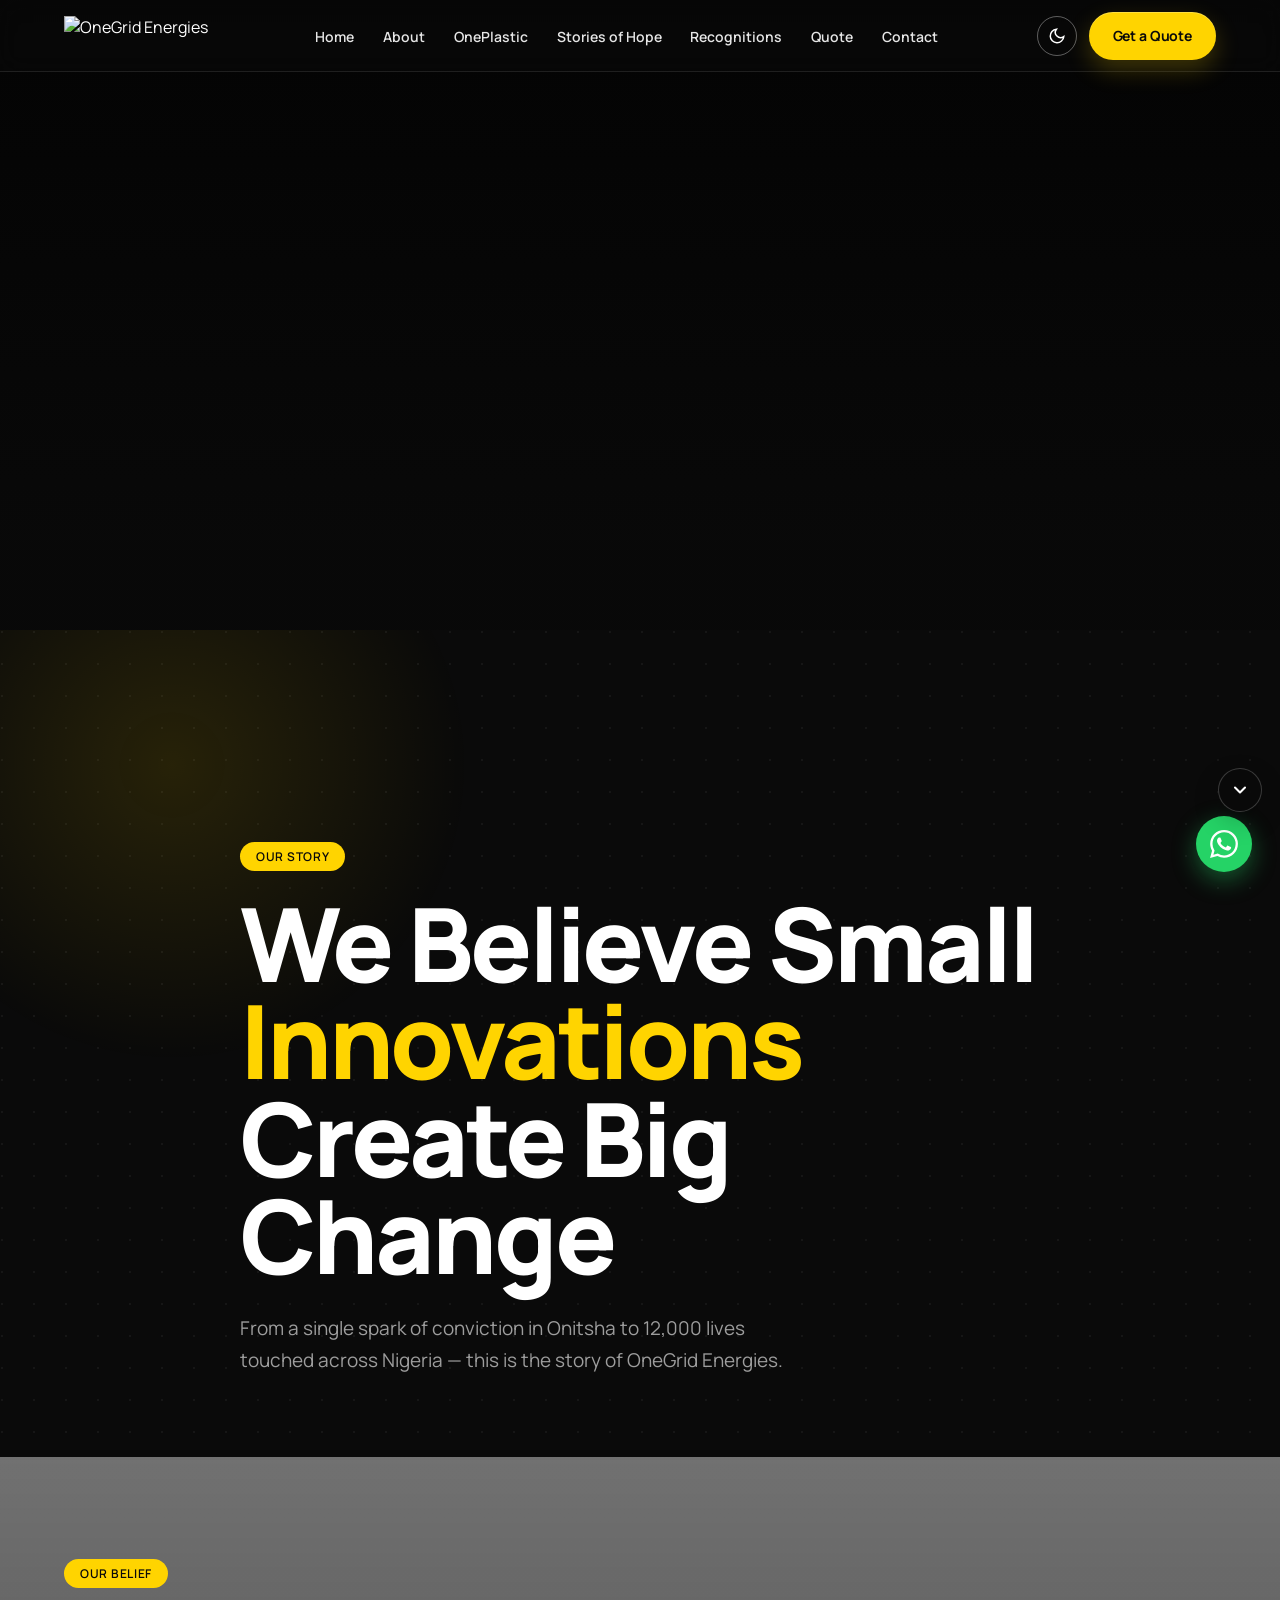
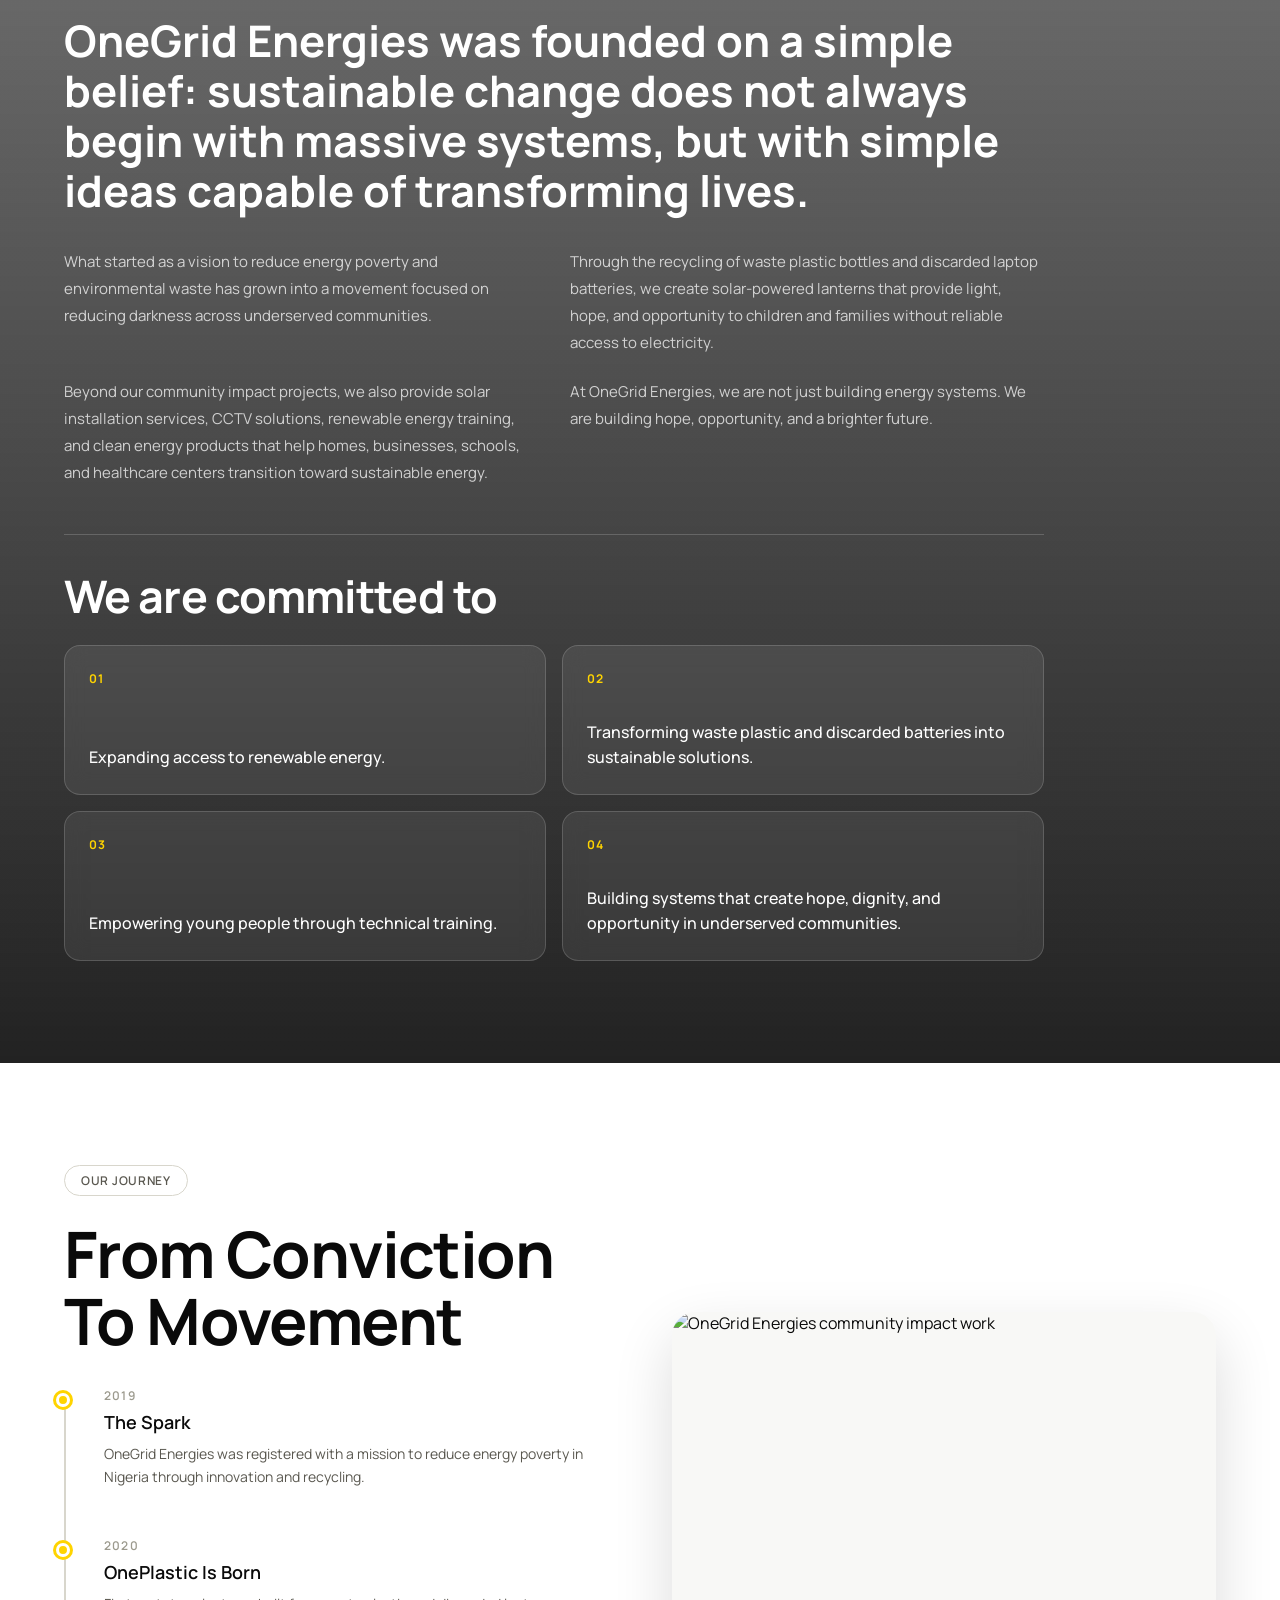
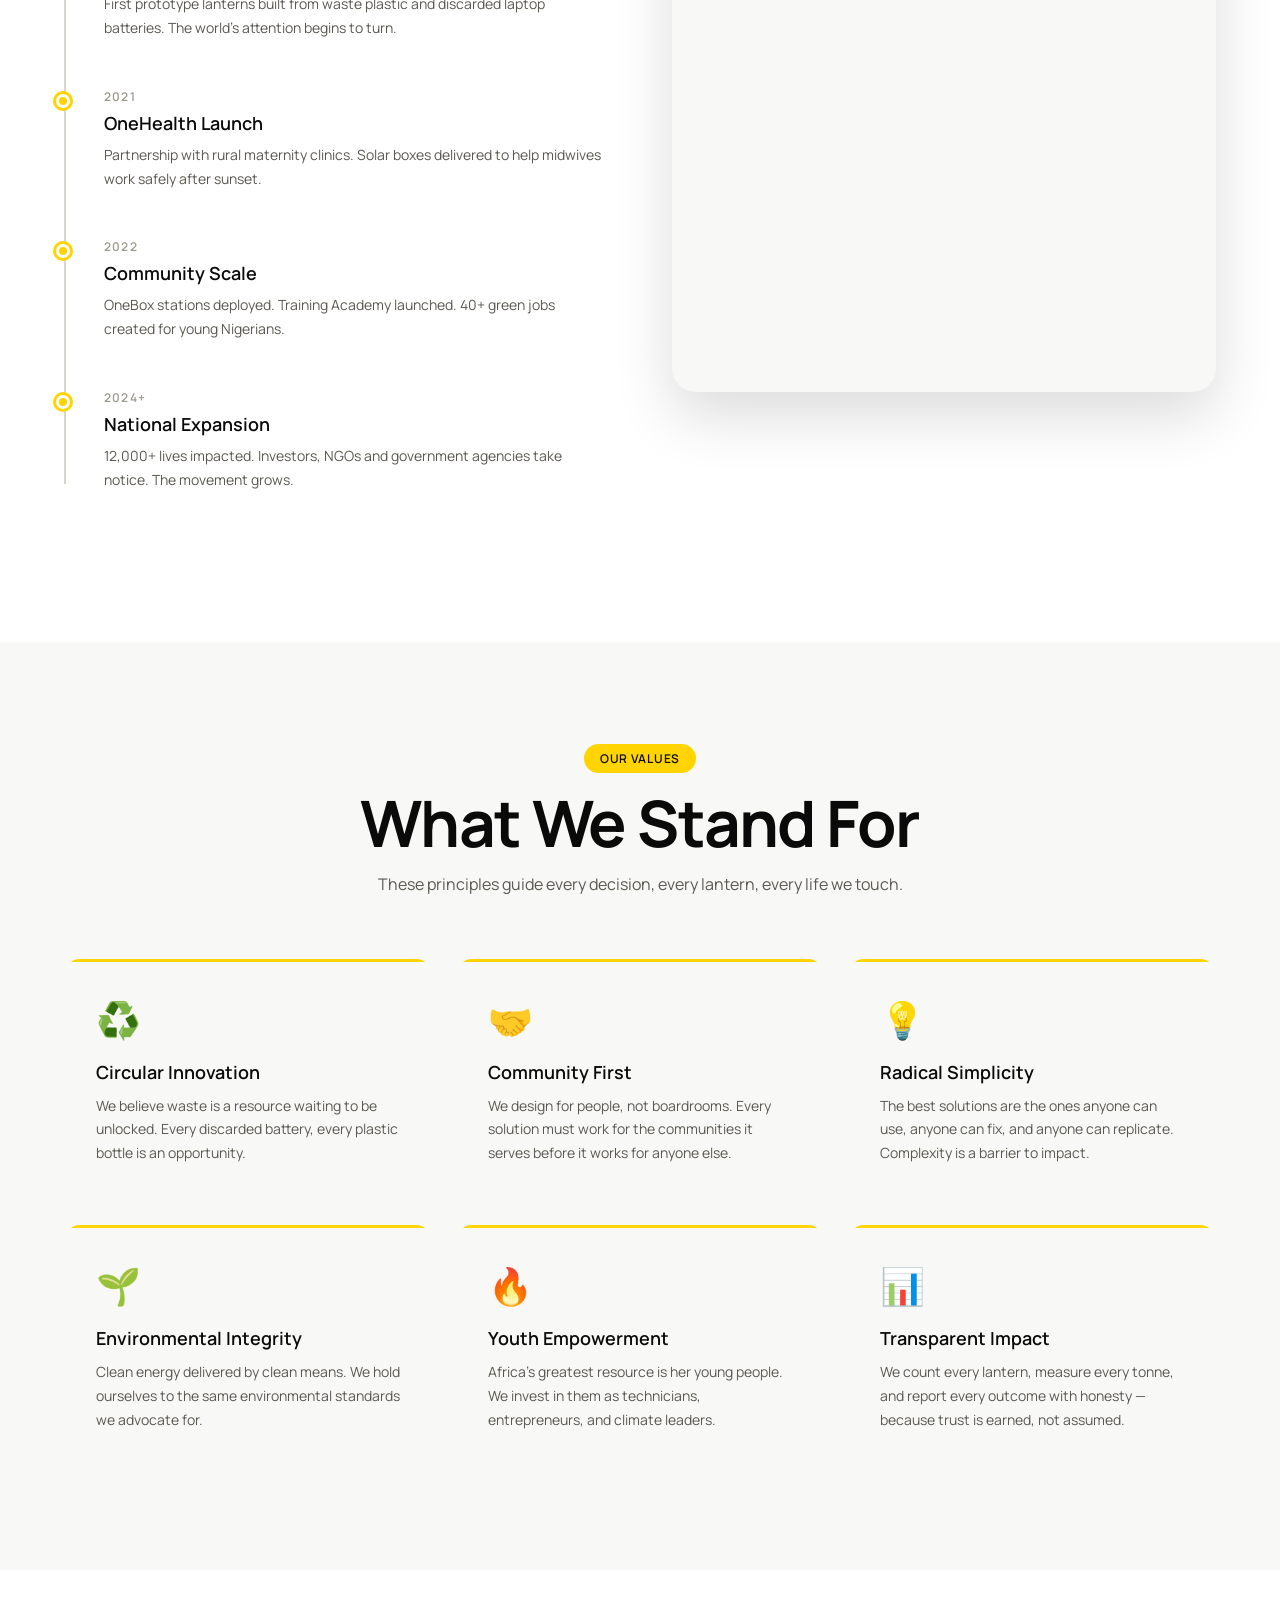
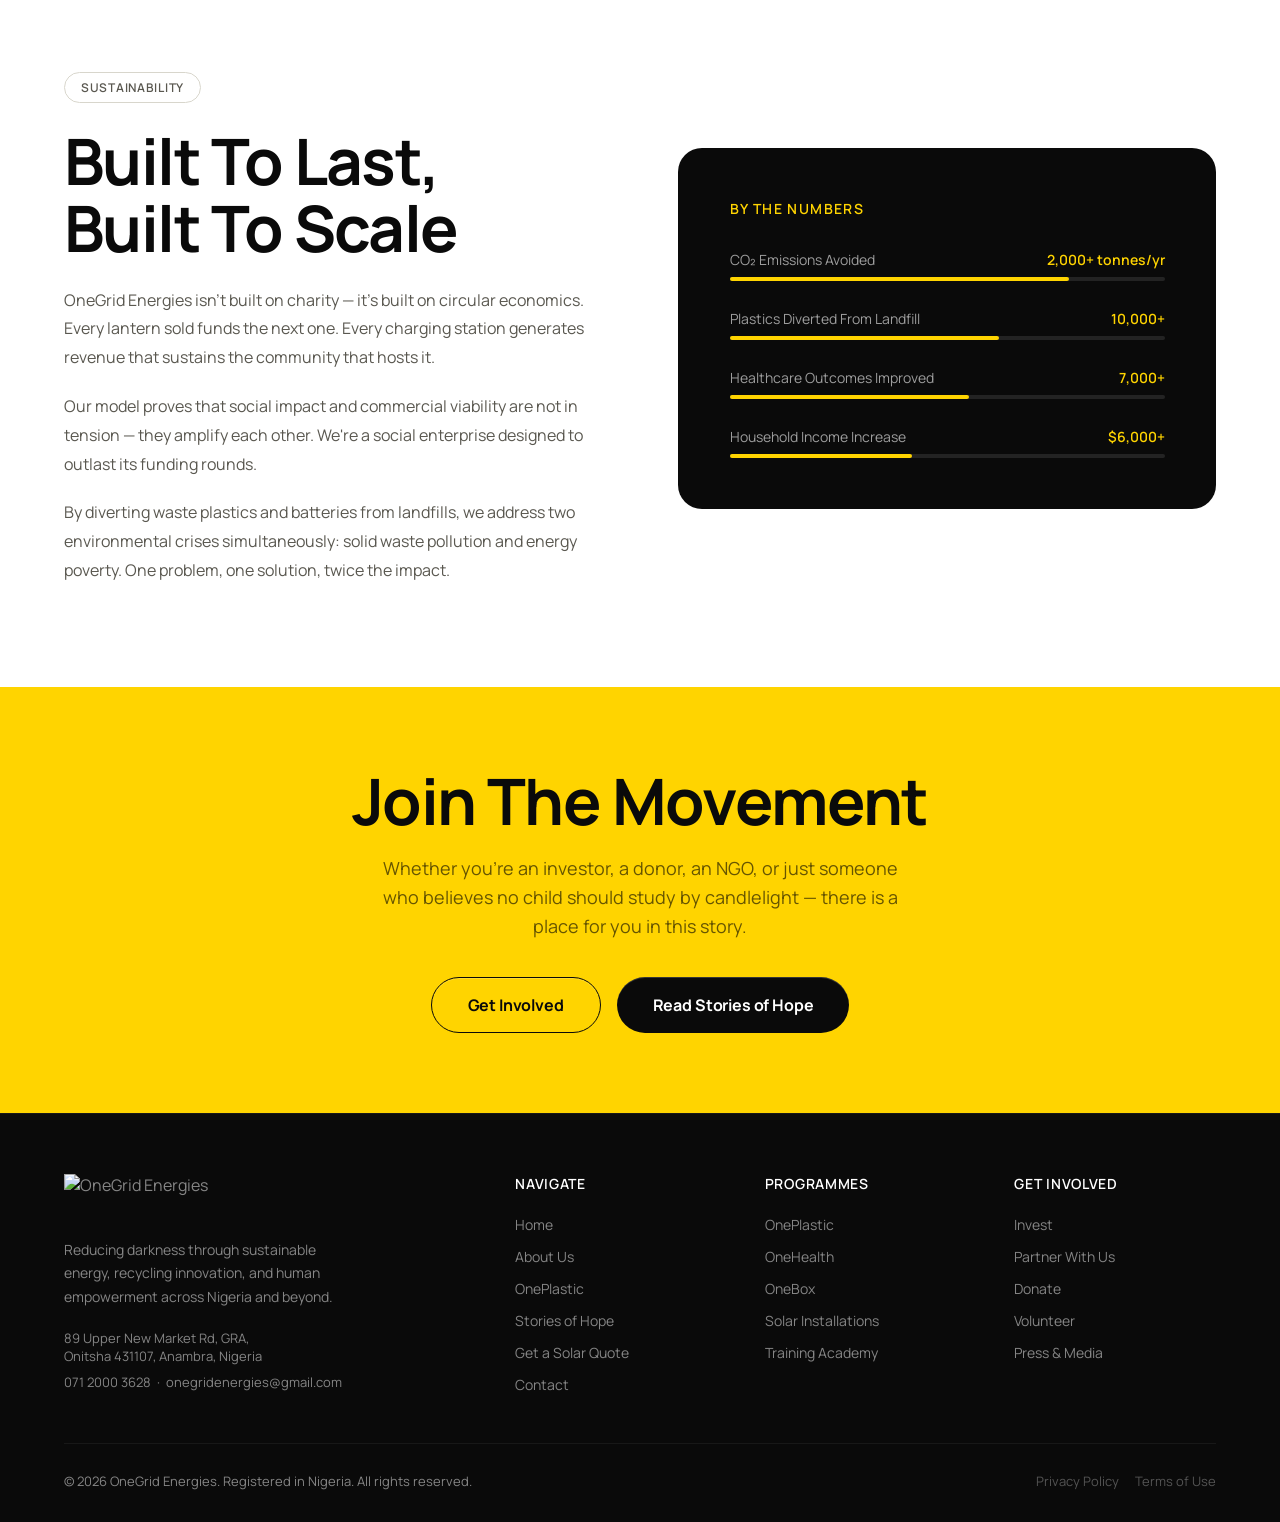
==== commit 057fef12: "added time and fast scrolling" ====
--- a/about/index.html
+++ b/about/index.html
@@ -64,7 +64,7 @@
     />
     <link rel="preconnect" href="https://img.youtube.com" crossorigin />
     <link rel="dns-prefetch" href="https://img.youtube.com" />
-    <link rel="stylesheet" href="/styles.d3c4de86.css" />
+    <link rel="stylesheet" href="/styles.6caa6a5e.css" />
     <script type="application/ld+json">
       {
         "@context": "https://schema.org",
@@ -399,6 +399,15 @@
       </svg>
     </a>
 
+    <nav class="page-scroll-control" aria-label="Page navigation">
+      <button type="button" data-page-scroll="top" aria-label="Back to top" hidden>
+        <svg viewBox="0 0 24 24" aria-hidden="true"><path d="m6 15 6-6 6 6" /></svg>
+      </button>
+      <button type="button" data-page-scroll="bottom" aria-label="Jump to footer">
+        <svg viewBox="0 0 24 24" aria-hidden="true"><path d="m6 9 6 6 6-6" /></svg>
+      </button>
+    </nav>
+
     <!-- ═══════════════════════════════════════════════════ -->
     <!-- ════════════════ HOME PAGE ═══════════════════════ -->
     <!-- ═══════════════════════════════════════════════════ -->
@@ -1132,6 +1141,6 @@
       </div>
     </div>
 
-    <script src="/script.abf4113d.js" defer></script>
+    <script src="/script.96c30cd2.js" defer></script>
   </body>
 </html>
--- a/styles.6caa6a5e.css
+++ b/styles.6caa6a5e.css
@@ -0,0 +1,2334 @@
+:root,
+[data-theme="light"] {
+  --yellow: #FFD400;
+  --yellow-dark: #E6BF00;
+  --yellow-light: #FFF8CC;
+  --black: #0A0A0A;
+  --white: #FFFFFF;
+  --gray-50: #F8F8F6;
+  --gray-100: #F0EFE8;
+  --gray-200: #D8D6CC;
+  --gray-400: #9C9A8E;
+  --gray-600: #5A5850;
+  --gray-800: #2C2B26;
+  --bg-body: #FFFFFF;
+  --bg-surface: #F8F8F6;
+  --bg-surface-alt: #F0EFE8;
+  --bg-card: #FFFFFF;
+  --text-primary: #0A0A0A;
+  --text-secondary: #5A5850;
+  --text-muted: #9C9A8E;
+  --border-color: #D8D6CC;
+  --nav-scrolled-bg: rgba(255, 255, 255, 0.96);
+  /* Manrope gives the site a clear, contemporary and highly legible voice. */
+  --font-display: 'Manrope', 'Avenir Next', 'Segoe UI', sans-serif;
+  --font-body: 'Manrope', 'Avenir Next', 'Segoe UI', sans-serif;
+  --nav-h: 72px;
+  --section-pad: clamp(60px, 8vw, 120px);
+  --radius-sm: 8px;
+  --radius-md: 16px;
+  --radius-lg: 24px;
+  --radius-xl: 40px;
+  --transition: cubic-bezier(0.25, 0.46, 0.45, 0.94);
+}
+
+[data-theme="dark"] {
+  --bg-body: #0A0A0A;
+  --bg-surface: #111111;
+  --bg-surface-alt: #1A1A1A;
+  --bg-card: #141414;
+  --text-primary: #F5F5F0;
+  --text-secondary: rgba(255, 255, 255, 0.65);
+  --text-muted: rgba(255, 255, 255, 0.45);
+  --border-color: #2C2B26;
+  --gray-50: #111111;
+  --gray-100: #1A1A1A;
+  --gray-200: #333330;
+  --gray-600: rgba(255, 255, 255, 0.65);
+  --gray-400: rgba(255, 255, 255, 0.45);
+  --nav-scrolled-bg: rgba(10, 10, 10, 0.96);
+}
+
+*, *::before, *::after { box-sizing: border-box; margin: 0; padding: 0; }
+
+html { scroll-behavior: smooth; font-size: 16px; }
+
+body {
+  font-family: var(--font-body);
+  background: var(--bg-body);
+  color: var(--text-primary);
+  overflow-x: hidden;
+  -webkit-font-smoothing: antialiased;
+  -moz-osx-font-smoothing: grayscale;
+  transition: background 0.3s ease, color 0.3s ease;
+}
+
+.page-scroll-control {
+  position: fixed;
+  right: 18px;
+  bottom: 88px;
+  z-index: 998;
+  display: grid;
+  gap: 8px;
+}
+.page-scroll-control button {
+  display: grid;
+  width: 44px;
+  height: 44px;
+  place-items: center;
+  padding: 0;
+  border: 1px solid rgba(255,255,255,0.2);
+  border-radius: 50%;
+  background: rgba(10,10,10,0.88);
+  box-shadow: 0 10px 26px rgba(0,0,0,0.22);
+  color: #fff;
+  cursor: pointer;
+  transition: transform 0.2s var(--transition), background 0.2s var(--transition), color 0.2s var(--transition);
+}
+.page-scroll-control button:hover,
+.page-scroll-control button:focus-visible {
+  background: var(--yellow);
+  color: var(--black);
+  transform: translateY(-2px);
+}
+.page-scroll-control button:active { transform: scale(0.94); }
+.page-scroll-control button[hidden] { display: none; }
+.page-scroll-control svg {
+  width: 20px;
+  height: 20px;
+  fill: none;
+  stroke: currentColor;
+  stroke-linecap: round;
+  stroke-linejoin: round;
+  stroke-width: 2.5;
+}
+
+/* ──────────────────── INTRO VIDEO ──────────────────── */
+.intro-video {
+  position: relative;
+  min-height: 70vh;
+  display: flex;
+  align-items: center;
+  justify-content: center;
+  overflow: hidden;
+  background: #000;
+}
+
+.intro-video__wrapper {
+  position: absolute;
+  inset: 0;
+  overflow: hidden;
+}
+
+.intro-video__media {
+  width: 100%;
+  height: 100%;
+  object-fit: cover;
+  opacity: 0.9;
+}
+
+.intro-video__overlay {
+  position: absolute;
+  inset: 0;
+  background: linear-gradient(180deg, rgba(10,10,10,0.35) 0%, rgba(10,10,10,0.85) 85%);
+}
+
+.intro-video__content {
+  position: relative;
+  z-index: 2;
+  max-width: 900px;
+  text-align: center;
+  padding: 0 24px;
+}
+
+.intro-video__title {
+  color: white;
+  font-size: clamp(42px, 5vw, 72px);
+  line-height: 1.05;
+  letter-spacing: -0.03em;
+  margin: 0 0 20px;
+  font-family: var(--font-display);
+  font-weight: 800;
+}
+
+.intro-video__subtitle {
+  color: rgba(255,255,255,0.8);
+  max-width: 740px;
+  margin: 0 auto 28px;
+  font-size: clamp(16px, 1.3vw, 20px);
+  line-height: 1.7;
+}
+
+/* ──────────────────── TYPOGRAPHY ──────────────────── */
+.display-xl {
+  font-family: var(--font-display);
+  font-size: clamp(52px, 8vw, 110px);
+  font-weight: 800;
+  line-height: 0.95;
+  letter-spacing: -0.03em;
+}
+.display-lg {
+  font-family: var(--font-display);
+  font-size: clamp(38px, 5vw, 72px);
+  font-weight: 700;
+  line-height: 1.05;
+  letter-spacing: -0.025em;
+}
+.display-md {
+  font-family: var(--font-display);
+  font-size: clamp(28px, 3.5vw, 48px);
+  font-weight: 700;
+  line-height: 1.1;
+  letter-spacing: -0.02em;
+}
+.text-xl { font-size: clamp(18px, 2vw, 24px); line-height: 1.55; font-weight: 300; }
+.text-lg { font-size: clamp(16px, 1.5vw, 20px); line-height: 1.6; }
+.text-base { font-size: 16px; line-height: 1.7; }
+.text-sm { font-size: 14px; line-height: 1.6; }
+.text-xs { font-size: 12px; letter-spacing: 0.08em; text-transform: uppercase; font-weight: 600; }
+.italic { font-style: italic; }
+.font-light { font-weight: 300; }
+.muted { color: var(--text-secondary); }
+
+/* ──────────────────── LAYOUT ──────────────────── */
+.container {
+  max-width: 1280px;
+  margin: 0 auto;
+  padding: 0 clamp(20px, 5vw, 64px);
+}
+.container-sm { max-width: 860px; margin: 0 auto; padding: 0 clamp(20px, 5vw, 64px); }
+.section { padding: var(--section-pad) 0; }
+.grid-2 > *, .grid-3 > *, .grid-4 > *, .services-grid > *, .impact-grid > *, .gallery-grid > * { min-width: 0; }
+.grid-2 { display: grid; grid-template-columns: 1fr 1fr; gap: clamp(32px, 5vw, 80px); align-items: center; }
+.story-section .grid-2 { align-items: start; }
+.grid-3 { display: grid; grid-template-columns: repeat(3, 1fr); gap: 24px; }
+.grid-4 { display: grid; grid-template-columns: repeat(4, 1fr); gap: 24px; }
+.flex-center { display: flex; align-items: center; justify-content: center; }
+.flex-between { display: flex; align-items: center; justify-content: space-between; }
+
+/* ──────────────────── BUTTONS ──────────────────── */
+.btn {
+  display: inline-flex; align-items: center; gap: 10px;
+  padding: 14px 28px; border-radius: 100px;
+  font-family: var(--font-body); font-size: 15px; font-weight: 500;
+  cursor: pointer; border: none; text-decoration: none;
+  transition: all 0.25s var(--transition);
+  white-space: nowrap;
+}
+.btn-primary { background: var(--yellow); color: var(--black); }
+.btn-primary:hover { background: var(--yellow-dark); transform: translateY(-2px); box-shadow: 0 8px 24px rgba(255,212,0,0.35); }
+.btn-outline { background: transparent; color: var(--black); border: 1.5px solid var(--black); }
+.btn-outline:hover { background: var(--black); color: var(--white); transform: translateY(-2px); }
+.btn-outline-white { background: transparent; color: var(--white); border: 1.5px solid rgba(255,255,255,0.6); }
+.btn-outline-white:hover { background: var(--white); color: var(--black); }
+.btn-sm { padding: 10px 20px; font-size: 14px; }
+.btn svg { width: 18px; height: 18px; flex-shrink: 0; }
+
+/* ──────────────────── TAGS ──────────────────── */
+.tag {
+  display: inline-block; padding: 6px 16px;
+  border-radius: 100px; font-size: 12px; font-weight: 600;
+  letter-spacing: 0.06em; text-transform: uppercase;
+}
+.tag-yellow { background: var(--yellow); color: var(--black); }
+.tag-black { background: var(--black); color: var(--white); }
+.tag-outline { border: 1px solid var(--gray-200); color: var(--gray-600); }
+
+/* ──────────────────── NAVIGATION ──────────────────── */
+#nav {
+  position: fixed; top: 0; left: 0; right: 0; z-index: 1000;
+  height: var(--nav-h);
+  transition: background 0.4s, box-shadow 0.4s;
+}
+#nav.scrolled {
+  background: var(--nav-scrolled-bg);
+  backdrop-filter: blur(16px);
+  box-shadow: 0 1px 0 rgba(0,0,0,0.08);
+}
+#nav.dark-mode {
+  background: rgba(10, 10, 10, 0.68);
+  backdrop-filter: blur(12px);
+  color: white;
+}
+#nav.dark-mode .nav-logo { color: white; }
+#nav.dark-mode .nav-link { color: rgba(255,255,255,0.9); }
+#nav.dark-mode .nav-link:hover,
+#nav.dark-mode .nav-link.active { color: var(--yellow); }
+#nav.dark-mode .btn-outline { border-color: rgba(255,255,255,0.65); color: white; }
+#nav.dark-mode .btn-outline:hover { background: white; color: var(--black); }
+#nav.dark-mode.scrolled {
+  color: var(--text-primary);
+  background: var(--nav-scrolled-bg);
+}
+#nav.dark-mode.scrolled .nav-logo { color: var(--text-primary); }
+#nav.dark-mode.scrolled .nav-link { color: var(--text-secondary); }
+#nav.dark-mode.scrolled .nav-link:hover,
+#nav.dark-mode.scrolled .nav-link.active { color: var(--yellow-dark); }
+#nav.dark-mode.scrolled .btn-outline { border-color: var(--text-primary); color: var(--text-primary); }
+#nav.dark-mode.scrolled .theme-toggle { border-color: var(--border-color); color: var(--text-primary); }
+.nav-inner { height: 100%; display: flex; align-items: center; justify-content: space-between; }
+.nav-logo {
+  text-decoration: none;
+  color: inherit;
+  display: flex;
+  align-items: center;
+  flex-shrink: 0;
+}
+
+.nav-logo-img {
+  display: block;
+  height: 40px;
+  width: auto;
+  max-width: min(168px, 42vw);
+  object-fit: contain;
+  filter: brightness(0);
+  transition: filter 0.3s ease;
+}
+
+#nav.dark-mode:not(.scrolled) .nav-logo-img,
+[data-theme="dark"] #nav.scrolled .nav-logo-img {
+  filter: none;
+}
+
+.footer-logo-img {
+  display: block;
+  height: 44px;
+  width: auto;
+  max-width: 180px;
+  object-fit: contain;
+}
+.nav-links { display: flex; align-items: center; gap: 36px; list-style: none; }
+.nav-link {
+  text-decoration: none; font-size: 15px; font-weight: 400;
+  color: var(--gray-600); transition: color 0.2s;
+}
+.nav-link:hover, .nav-link.active { color: var(--black); }
+.nav-link.active { font-weight: 500; }
+.nav-actions { display: flex; gap: 12px; align-items: center; }
+
+/* Theme toggle */
+.theme-toggle {
+  display: flex;
+  align-items: center;
+  justify-content: center;
+  width: 40px;
+  height: 40px;
+  border-radius: 50%;
+  border: 1.5px solid var(--gray-200);
+  background: transparent;
+  color: inherit;
+  cursor: pointer;
+  transition: background 0.2s, border-color 0.2s, transform 0.2s;
+  flex-shrink: 0;
+}
+.theme-toggle:hover {
+  background: var(--gray-50);
+  transform: scale(1.05);
+}
+.theme-toggle svg {
+  width: 18px;
+  height: 18px;
+}
+.theme-toggle .icon-sun { display: none; }
+.theme-toggle .icon-moon { display: block; }
+[data-theme="dark"] .theme-toggle .icon-sun { display: block; }
+[data-theme="dark"] .theme-toggle .icon-moon { display: none; }
+#nav.dark-mode:not(.scrolled) .theme-toggle {
+  border-color: rgba(255, 255, 255, 0.35);
+  color: white;
+}
+#nav.dark-mode:not(.scrolled) .theme-toggle:hover {
+  background: rgba(255, 255, 255, 0.1);
+}
+
+.hamburger { display: none; cursor: pointer; background: none; border: none; padding: 8px; color: inherit; }
+.hamburger span { display: block; width: 24px; height: 2px; background: currentColor; margin: 5px 0; transition: all 0.3s; }
+
+/* ──────────────────── MOBILE NAV ──────────────────── */
+.mobile-nav {
+  display: none; position: fixed; top: var(--nav-h); left: 0; right: 0;
+  background: var(--bg-body); z-index: 999;
+  border-top: 1px solid var(--border-color);
+  box-shadow: 0 16px 40px rgba(0,0,0,0.12);
+  padding: 24px;
+}
+.mobile-nav.open { display: block; }
+.mobile-nav a {
+  display: block; padding: 14px 0;
+  border-bottom: 1px solid var(--border-color);
+  text-decoration: none; color: var(--text-primary);
+  font-size: 18px; font-weight: 400;
+}
+.mobile-nav-theme {
+  display: flex;
+  align-items: center;
+  justify-content: space-between;
+  padding: 14px 0;
+  border-bottom: 1px solid var(--border-color);
+  font-size: 16px;
+  color: var(--text-primary);
+}
+
+/* ──────────────────── PAGES ──────────────────── */
+.page { display: none; }
+.page.active { display: block; }
+
+/* ──────────────────── HERO ──────────────────── */
+.hero {
+  min-height: 100vh; position: relative;
+  display: flex; align-items: flex-end;
+  overflow: hidden; background: var(--black);
+  padding-bottom: clamp(60px, 8vh, 100px);
+}
+.hero-bg {
+  position: absolute; inset: 0;
+  background: linear-gradient(135deg, #0A0A0A 0%, #1A1A0A 40%, #0A1A0A 100%);
+}
+.hero-pattern {
+  position: absolute; inset: 0; opacity: 0.06;
+  background-image: radial-gradient(circle at 2px 2px, var(--yellow) 1px, transparent 0);
+  background-size: 40px 40px;
+}
+.hero-glow {
+  position: absolute; top: 20%; right: 10%;
+  width: 500px; height: 500px;
+  background: radial-gradient(circle, rgba(255,212,0,0.15) 0%, transparent 70%);
+  border-radius: 50%;
+  animation: pulse 4s ease-in-out infinite;
+}
+.hero-glow-2 {
+  position: absolute; bottom: 20%; left: 5%;
+  width: 300px; height: 300px;
+  background: radial-gradient(circle, rgba(255,212,0,0.08) 0%, transparent 70%);
+  border-radius: 50%;
+  animation: pulse 6s ease-in-out infinite reverse;
+}
+@keyframes pulse {
+  0%, 100% { transform: scale(1); opacity: 1; }
+  50% { transform: scale(1.15); opacity: 0.7; }
+}
+.hero-content { position: relative; z-index: 2; color: white; }
+.hero-eyebrow {
+  display: flex; align-items: center; gap: 12px;
+  margin-bottom: 32px; opacity: 0;
+  animation: fadeUp 0.8s 0.2s var(--transition) forwards;
+}
+.hero-eyebrow-line { width: 40px; height: 1px; background: var(--yellow); }
+.hero-headline {
+  color: white;
+  /* Deliberately larger than the shared display treatment to anchor the home hero. */
+  font-size: clamp(64px, 11vw, 160px);
+  line-height: 0.9;
+  margin-bottom: 20px;
+  opacity: 0; animation: fadeUp 0.9s 0.4s var(--transition) forwards;
+}
+.hero-headline .yellow { color: var(--yellow); }
+.hero-subheadline {
+  font-family: var(--font-display); font-style: italic;
+  font-size: clamp(18px, 2.5vw, 28px); font-weight: 300;
+  color: rgba(255,255,255,0.7); margin-bottom: 28px;
+  max-width: 700px;
+  opacity: 0; animation: fadeUp 0.9s 0.55s var(--transition) forwards;
+}
+.hero-body {
+  max-width: 600px; color: rgba(255,255,255,0.6);
+  font-size: clamp(15px, 1.3vw, 17px); line-height: 1.7;
+  margin-bottom: 44px;
+  opacity: 0; animation: fadeUp 0.9s 0.7s var(--transition) forwards;
+}
+.hero-actions {
+  display: flex; gap: 16px; flex-wrap: wrap;
+  opacity: 0; animation: fadeUp 0.9s 0.85s var(--transition) forwards;
+}
+.hero-stats {
+  position: absolute; bottom: 0; right: 0;
+  display: flex; gap: 0;
+  opacity: 0; animation: fadeUp 0.9s 1s var(--transition) forwards;
+}
+.hero-stat {
+  padding: 28px 36px;
+  border-left: 1px solid rgba(255,255,255,0.1);
+  border-top: 1px solid rgba(255,255,255,0.1);
+}
+.hero-stat-num {
+  font-family: var(--font-display); font-weight: 800;
+  font-size: clamp(28px, 3.5vw, 44px);
+  color: var(--yellow); line-height: 1;
+}
+.hero-stat-label {
+  font-size: 12px; color: rgba(255,255,255,0.5);
+  margin-top: 6px; letter-spacing: 0.05em; text-transform: uppercase;
+}
+@keyframes fadeUp { from { opacity: 0; transform: translateY(24px); } to { opacity: 1; transform: translateY(0); } }
+
+/* ──────────────────── SECTION HEADERS ──────────────────── */
+.section-header { margin-bottom: clamp(40px, 5vw, 72px); }
+.section-header.center { text-align: center; }
+.section-tag { margin-bottom: 16px; }
+.section-title { margin-bottom: 20px; }
+.section-subtitle { color: var(--gray-600); max-width: 600px; }
+.section-header.center .section-subtitle { margin: 0 auto; }
+
+/* ──────────────────── VISION / MISSION ──────────────────── */
+.vision-section {
+  position: relative;
+  overflow: hidden;
+  min-height: 620px;
+  padding: clamp(80px, 10vw, 120px) 0 80px;
+  display: flex;
+  align-items: center;
+}
+.vision-bg {
+  position: absolute;
+  inset: 0;
+  background-size: cover;
+  background: linear-gradient(180deg, rgba(12,11,8,0.65), rgba(12,11,8,0.92)), #14120e;
+}
+.vision-pattern {
+  position: absolute;
+  inset: 0;
+  opacity: 0.08;
+  background-image: radial-gradient(circle at 2px 2px, rgba(255,212,0,0.25) 1px, transparent 0);
+  background-size: 44px 44px;
+}
+.vision-glow {
+  position: absolute;
+  top: 10%;
+  right: 10%;
+  width: 520px;
+  height: 520px;
+  background: radial-gradient(circle, rgba(255,212,0,0.15) 0%, transparent 68%);
+  border-radius: 50%;
+}
+.vision-glow-2 {
+  position: absolute;
+  bottom: 5%;
+  left: 5%;
+  width: 360px;
+  height: 360px;
+  background: radial-gradient(circle, rgba(255,255,255,0.08) 0%, transparent 70%);
+  border-radius: 50%;
+}
+.vision-content {
+  position: relative;
+  z-index: 2;
+}
+.vision-intro {
+  max-width: 780px;
+  margin-bottom: clamp(32px, 5vw, 52px);
+}
+.vision-intro .tag {
+  background: rgba(255,212,0,0.12);
+  color: var(--yellow);
+}
+
+/* Vision & Mission statements */
+.vision-statements-grid {
+  display: grid;
+  grid-template-columns: 1fr 1px 1fr;
+  gap: 0 2.5rem;
+  align-items: start;
+  background: rgba(255, 255, 255, 0.06);
+  backdrop-filter: blur(8px);
+  -webkit-backdrop-filter: blur(8px);
+  border: 1px solid rgba(255, 255, 255, 0.1);
+  border-radius: 16px;
+  padding: 3rem 3.5rem;
+  margin-top: 2.5rem;
+}
+
+.vision-divider {
+  width: 1px;
+  background: rgba(255, 255, 255, 0.15);
+  align-self: stretch;
+}
+
+.vision-statement {
+  display: flex;
+  flex-direction: column;
+  gap: 0.75rem;
+}
+
+.vision-statement-label {
+  font-size: 0.75rem;
+  font-weight: 600;
+  letter-spacing: 0.12em;
+  text-transform: uppercase;
+  color: var(--yellow);
+  margin: 0;
+}
+
+.vision-statement-title {
+  font-size: clamp(22px, 2.8vw, 32px);
+  font-weight: 800;
+  font-family: var(--font-display);
+  color: #ffffff;
+  margin: 0;
+  line-height: 1.15;
+}
+
+.vision-statement-desc {
+  font-size: 1rem;
+  color: rgba(255, 255, 255, 0.72);
+  line-height: 1.8;
+  margin: 0;
+}
+
+/* Header inside vision section (kept for compatibility) */
+.vision-header { display: none; }
+
+/* ──────────────────── STORY ──────────────────── */
+.story-section { overflow: hidden; }
+
+.story-founder-grid {
+  display: grid;
+  grid-template-columns: 420px 1fr;
+  gap: clamp(48px, 6vw, 96px);
+  align-items: start;
+}
+
+.story-founder-visual {
+  position: sticky;
+  top: calc(var(--nav-h) + 32px);
+}
+
+.story-founder-img-wrap {
+  position: relative;
+  border-radius: var(--radius-lg);
+  overflow: hidden;
+  aspect-ratio: 3/4;
+  background: var(--gray-100);
+}
+
+.story-founder-img-wrap img {
+  width: 100%;
+  height: 100%;
+  object-fit: cover;
+  object-position: center top;
+  display: block;
+  background: var(--gray-100);
+}
+
+.story-founder-badge {
+  position: absolute;
+  bottom: 0;
+  left: 0;
+  right: 0;
+  padding: 32px 28px 24px;
+  background: linear-gradient(to top, rgba(10,10,10,0.82) 0%, transparent 100%);
+  display: flex;
+  flex-direction: column;
+  gap: 4px;
+}
+
+.story-founder-badge-name {
+  font-family: var(--font-display);
+  font-weight: 700;
+  font-size: 18px;
+  color: #ffffff;
+  line-height: 1.2;
+}
+
+.story-founder-badge-title {
+  font-size: 12px;
+  font-weight: 600;
+  letter-spacing: 0.1em;
+  text-transform: uppercase;
+  color: var(--yellow);
+}
+
+.story-founder-content {
+  padding-top: 8px;
+}
+
+.story-founder-content p {
+  color: var(--text-secondary);
+  margin-bottom: 20px;
+  line-height: 1.85;
+  font-size: clamp(15px, 1.15vw, 17px);
+}
+
+.story-pullquote {
+  font-family: var(--font-display);
+  font-style: italic;
+  font-size: clamp(20px, 2.2vw, 26px);
+  font-weight: 700;
+  line-height: 1.35;
+  color: var(--text-primary);
+  border-left: 4px solid var(--yellow);
+  border-radius: 0;
+  padding: 16px 0 16px 28px;
+  margin: 36px 0;
+}
+
+.story-signature {
+  margin: 36px 0 32px;
+  display: flex;
+  flex-direction: column;
+  gap: 6px;
+}
+
+.story-signature-line {
+  width: 48px;
+  height: 3px;
+  background: var(--yellow);
+  margin-bottom: 10px;
+}
+
+.story-signature-name {
+  font-family: var(--font-display);
+  font-weight: 700;
+  font-size: 18px;
+  color: var(--text-primary);
+  margin: 0;
+  line-height: 1.2;
+}
+
+.story-signature-role {
+  font-size: 13px;
+  font-weight: 600;
+  letter-spacing: 0.08em;
+  text-transform: uppercase;
+  color: var(--gray-400);
+  margin: 0;
+}
+
+.story-links { display: flex; gap: 16px; align-items: center; margin-top: 0; flex-wrap: wrap; }
+.story-links .btn-outline {
+  background: var(--yellow);
+  color: var(--black);
+  border-color: var(--yellow);
+  box-shadow: 0 12px 32px rgba(255,212,0,0.25);
+}
+.story-links .btn-outline svg { color: var(--black); }
+.story-links .btn-outline:hover {
+  background: #f7d100;
+  color: var(--black);
+  transform: translateY(-1px);
+}
+
+/* ──────────────────── WHAT WE DO ──────────────────── */
+.services-section { background: var(--black); color: white; overflow: hidden; }
+.services-section .section-subtitle { color: rgba(255,255,255,0.5); }
+.services-grid {
+  display: grid;
+  grid-template-columns: repeat(3, 1fr);
+  gap: 2px;
+  background: rgba(255,255,255,0.06);
+}
+.service-card {
+  background: var(--black); padding: clamp(32px, 3vw, 48px);
+  transition: background 0.3s; position: relative;
+  overflow: hidden; cursor: default;
+}
+.service-card--media {
+  padding: 0;
+  display: flex;
+  flex-direction: column;
+}
+.service-card__media-trigger,
+.service-card__media-static {
+  position: relative;
+  display: block;
+  width: 100%;
+  border: 0;
+  padding: 0;
+  margin: 0;
+  background: none;
+  cursor: pointer;
+  flex-shrink: 0;
+}
+.service-card__media-static { cursor: default; pointer-events: none; }
+.service-card__thumb,
+.service-panel__thumb {
+  display: block;
+  width: 100%;
+  aspect-ratio: 16 / 9;
+  background-size: cover;
+  background-position: center;
+  background-color: #1a1a00;
+}
+.service-card__media-trigger::after,
+.service-card__media-static::after,
+.service-panel__media-trigger::after {
+  content: '';
+  position: absolute;
+  inset: 0;
+  background: linear-gradient(180deg, rgba(0,0,0,0.15) 0%, rgba(0,0,0,0.55) 100%);
+  pointer-events: none;
+}
+.service-card__play,
+.service-panel__play {
+  position: absolute;
+  left: 50%;
+  top: 50%;
+  transform: translate(-50%, -50%);
+  width: 56px;
+  height: 56px;
+  border-radius: 50%;
+  background: rgba(255, 212, 0, 0.95);
+  color: var(--black);
+  display: flex;
+  align-items: center;
+  justify-content: center;
+  box-shadow: 0 8px 32px rgba(0,0,0,0.35);
+  transition: transform 0.25s var(--transition), background 0.25s;
+  pointer-events: none;
+}
+.service-card__play svg,
+.service-panel__play svg { width: 22px; height: 22px; margin-left: 3px; }
+.service-card__media-trigger:hover .service-card__play,
+.service-panel__media-trigger:hover .service-panel__play {
+  transform: translate(-50%, -50%) scale(1.08);
+  background: var(--yellow);
+}
+.service-card__body,
+.service-panel__body {
+  padding: clamp(28px, 3vw, 40px);
+  flex: 1;
+  display: flex;
+  flex-direction: column;
+  justify-content: space-between;
+  position: relative;
+  z-index: 1;
+}
+.service-panel {
+  display: flex;
+  flex-direction: column;
+  min-height: 100%;
+  border-right: 1px solid rgba(255,255,255,0.06);
+  position: relative;
+  overflow: hidden;
+}
+.service-panel::after {
+  content: '';
+  position: absolute;
+  right: 0;
+  bottom: 0;
+  left: 0;
+  height: 2px;
+  background: var(--yellow);
+  transform: scaleX(0);
+  transform-origin: left;
+  transition: transform 0.4s var(--transition);
+}
+.service-panel:hover::after { transform: scaleX(1); }
+.service-panel--alt { background: rgba(255,212,0,0.04); }
+.service-panel:last-child { border-right: none; }
+.service-panel__media-trigger {
+  position: relative;
+  display: block;
+  width: 100%;
+  border: 0;
+  padding: 0;
+  margin: 0;
+  background: none;
+  cursor: pointer;
+  flex-shrink: 0;
+}
+.service-panel__title {
+  font-size: clamp(22px, 2.5vw, 32px);
+  color: white;
+  font-weight: 600;
+  margin-bottom: 10px;
+}
+.service-panel__desc {
+  margin-bottom: 24px;
+  font-size: 15px;
+  color: rgba(255,255,255,0.5);
+  line-height: 1.7;
+}
+.service-panel__link {
+  color: var(--yellow);
+  text-decoration: none;
+  font-size: 14px;
+  font-weight: 500;
+  display: inline-flex;
+  align-items: center;
+  gap: 6px;
+}
+.service-panel__link svg { width: 16px; height: 16px; transition: transform 0.2s; }
+.service-panel:hover .service-panel__link svg { transform: translateX(4px); }
+.service-icon--lg {
+  width: 64px;
+  height: 64px;
+  border-radius: 18px;
+  background: rgba(255,212,0,0.12);
+  margin-bottom: 28px;
+}
+.service-icon--lg svg {
+  width: 32px;
+  height: 32px;
+  color: var(--yellow);
+  transition: color 0.3s;
+}
+.service-panel:hover .service-icon {
+  background: var(--yellow);
+}
+.service-panel:hover .service-icon svg {
+  color: var(--black);
+}
+.service-video-modal {
+  position: fixed;
+  inset: 0;
+  z-index: 10000;
+  display: flex;
+  align-items: center;
+  justify-content: center;
+  padding: clamp(16px, 4vw, 40px);
+}
+.service-video-modal[hidden] { display: none !important; }
+.service-video-modal__backdrop {
+  position: absolute;
+  inset: 0;
+  background: rgba(0, 0, 0, 0.82);
+  backdrop-filter: blur(4px);
+}
+.service-video-modal__dialog {
+  position: relative;
+  width: min(960px, 100%);
+  z-index: 1;
+}
+.service-video-modal__close {
+  position: absolute;
+  top: -44px;
+  right: 0;
+  width: 40px;
+  height: 40px;
+  border: none;
+  border-radius: 50%;
+  background: rgba(255,255,255,0.12);
+  color: white;
+  font-size: 28px;
+  line-height: 1;
+  cursor: pointer;
+  transition: background 0.2s;
+}
+.service-video-modal__close:hover { background: rgba(255,255,255,0.22); }
+.service-video-modal__embed {
+  position: relative;
+  width: 100%;
+  aspect-ratio: 16 / 9;
+  background: #000;
+  border-radius: var(--radius-md);
+  overflow: hidden;
+  box-shadow: 0 24px 80px rgba(0,0,0,0.5);
+}
+.service-video-modal__embed iframe {
+  position: absolute;
+  inset: 0;
+  width: 100%;
+  height: 100%;
+  border: 0;
+}
+.visually-hidden {
+  position: absolute;
+  width: 1px;
+  height: 1px;
+  padding: 0;
+  margin: -1px;
+  overflow: hidden;
+  clip: rect(0, 0, 0, 0);
+  white-space: nowrap;
+  border: 0;
+}
+.service-card::after {
+  content: ''; position: absolute; bottom: 0; left: 0; right: 0;
+  height: 2px; background: var(--yellow);
+  transform: scaleX(0); transform-origin: left;
+  transition: transform 0.4s var(--transition);
+}
+.service-card:hover { background: #111100; }
+.service-card:hover::after { transform: scaleX(1); }
+.service-card:not(.services-featured):hover .service-icon { background: var(--yellow); }
+.service-card:not(.services-featured):hover .service-icon svg { color: var(--black); }
+.service-icon {
+  width: 52px; height: 52px; border-radius: 14px;
+  background: rgba(255,212,0,0.1);
+  display: flex; align-items: center; justify-content: center;
+  margin-bottom: 24px;
+  transition: background 0.3s;
+}
+.service-icon svg { width: 26px; height: 26px; color: var(--yellow); transition: color 0.3s; }
+.service-card h3 { color: white; font-size: 20px; font-weight: 600; margin-bottom: 10px; }
+.service-card .service-tagline { color: var(--yellow); font-size: clamp(18px, 1.5vw, 22px); font-weight: 700; letter-spacing: 0.01em; line-height: 1.2; margin-bottom: 16px; }
+.service-card p { color: rgba(255,255,255,0.5); font-size: 14px; line-height: 1.7; margin-bottom: 24px; }
+.service-card a { color: var(--yellow); text-decoration: none; font-size: 13px; font-weight: 500; display: flex; align-items: center; gap: 6px; }
+.service-card a svg { width: 14px; height: 14px; transition: transform 0.2s; }
+.service-card:hover a svg { transform: translateX(4px); }
+.services-featured {
+  grid-column: span 2; background: #111100;
+  display: grid; grid-template-columns: 1fr 1fr;
+  gap: 0;
+  padding: 0;
+}
+.services-featured::after { display: none; }
+
+/* ──────────────────── IMPACT ──────────────────── */
+.impact-section { background: var(--yellow); overflow: hidden; position: relative; }
+.impact-bg-text {
+  position: absolute; top: 50%; left: 50%;
+  transform: translate(-50%, -50%);
+  font-family: var(--font-display); font-weight: 800;
+  font-size: clamp(120px, 20vw, 280px);
+  color: rgba(0,0,0,0.04); white-space: nowrap;
+  pointer-events: none; user-select: none;
+  letter-spacing: -0.05em;
+}
+.impact-header { position: relative; }
+.impact-header .section-title { color: var(--black); }
+.impact-grid { display: grid; grid-template-columns: repeat(3, 1fr); gap: 2px; }
+.impact-card {
+  background: rgba(0,0,0,0.04); padding: clamp(28px, 3vw, 44px);
+  position: relative;
+}
+.impact-card:hover { background: rgba(0,0,0,0.08); }
+.impact-icon {
+  position: absolute;
+  top: clamp(24px, 3vw, 40px);
+  right: clamp(24px, 3vw, 40px);
+  display: grid;
+  width: 42px;
+  height: 42px;
+  place-items: center;
+  border: 1px solid rgba(0,0,0,0.2);
+  border-radius: 50%;
+  color: var(--black);
+}
+.impact-icon svg { width: 21px; height: 21px; fill: none; stroke: currentColor; stroke-linecap: round; stroke-linejoin: round; stroke-width: 1.8; }
+.impact-num {
+  font-family: var(--font-display); font-weight: 800;
+  font-size: clamp(32px, 4vw, 56px);
+  color: var(--black); line-height: 1; margin-bottom: 8px;
+}
+.impact-num .counter { display: inline; }
+.impact-label { font-size: 13px; font-weight: 500; color: rgba(0,0,0,0.6); line-height: 1.4; }
+.impact-divider { width: 32px; height: 3px; background: var(--black); margin-bottom: 20px; }
+
+/* ──────────────────── GALLERY ──────────────────── */
+.gallery-section { background: var(--bg-surface); }
+.gallery-filters { display: flex; gap: 8px; flex-wrap: wrap; margin-bottom: 40px; }
+.filter-btn {
+  padding: 8px 20px; border-radius: 100px;
+  border: 1.5px solid var(--border-color);
+  background: var(--bg-card); cursor: pointer;
+  font-size: 13px; font-weight: 500;
+  font-family: var(--font-body);
+  transition: all 0.2s; color: var(--text-secondary);
+}
+.filter-btn.active, .filter-btn:hover {
+  background: var(--black); border-color: var(--black); color: white;
+}
+.gallery-grid {
+  display: grid;
+  grid-template-columns: repeat(4, 1fr);
+  gap: 12px;
+  grid-auto-rows: 200px;
+}
+.gallery-item[hidden] { display: none !important; }
+.gallery-more { display: flex; justify-content: center; margin-top: 32px; }
+.gallery-more__button {
+  padding: 12px 24px;
+  border: 1.5px solid var(--yellow);
+  border-radius: 100px;
+  background: var(--bg-card);
+  color: var(--text-primary);
+  cursor: pointer;
+  font: 600 14px/1 var(--font-body);
+  transition: background 0.2s, color 0.2s, transform 0.2s;
+}
+.gallery-more__button:hover,
+.gallery-more__button:focus-visible {
+  background: var(--yellow);
+  border-color: var(--yellow);
+  color: var(--black);
+}
+.gallery-more__button:focus-visible { outline: 3px solid var(--yellow); outline-offset: 3px; }
+.gallery-more__button:active { transform: scale(0.98); }
+.gallery-item {
+  border-radius: var(--radius-sm); overflow: hidden;
+  cursor: pointer; position: relative;
+  background: var(--gray-200);
+  transition: transform 0.3s;
+  background-size: cover;
+  background-position: center;
+  content-visibility: auto;
+  contain-intrinsic-size: 200px;
+}
+.gallery-item.is-loading {
+  background: linear-gradient(145deg, var(--gray-100), var(--gray-200));
+}
+.gallery-item.is-loaded .gallery-item-inner { opacity: 0; }
+.gallery-item[data-image] { background-image: var(--gallery-bg-image); }
+.gallery-item:hover { transform: scale(1.02); }
+.gallery-item.wide { grid-column: span 2; }
+.gallery-item.tall { grid-row: span 2; }
+.gallery-item-inner {
+  width: 100%; height: 100%;
+  display: flex; align-items: center; justify-content: center;
+  background: linear-gradient(145deg, #e8e6dc, #d4d2c8);
+  font-size: clamp(32px, 4vw, 56px);
+  transition: transform 0.4s;
+}
+.gallery-item[data-image] .gallery-item-inner {
+  background: transparent;
+  font-size: 0;
+}
+.gallery-item:hover .gallery-item-inner { transform: scale(1.05); }
+.gallery-overlay {
+  position: absolute; inset: 0;
+  background: linear-gradient(to top, rgba(0,0,0,0.7) 0%, transparent 50%);
+  opacity: 0; transition: opacity 0.3s;
+  display: flex; align-items: flex-end; padding: 16px;
+}
+.gallery-item:hover .gallery-overlay { opacity: 1; }
+.gallery-item:focus-visible { outline: 3px solid var(--yellow); outline-offset: 3px; }
+.gallery-item:focus-visible .gallery-overlay { opacity: 1; }
+.gallery-overlay span { color: white; font-size: 13px; font-weight: 500; }
+.gallery-lightbox {
+  position: fixed;
+  inset: 0;
+  z-index: 10000;
+  display: flex;
+  align-items: center;
+  justify-content: center;
+  padding: clamp(24px, 5vw, 64px);
+}
+.gallery-lightbox[hidden] { display: none !important; }
+.gallery-lightbox__backdrop {
+  position: absolute;
+  inset: 0;
+  background: rgba(0,0,0,0.86);
+  backdrop-filter: blur(6px);
+}
+.gallery-lightbox__dialog {
+  position: relative;
+  z-index: 1;
+  max-width: min(1100px, 100%);
+  max-height: 100%;
+}
+.gallery-lightbox__image {
+  display: block;
+  max-width: 100%;
+  max-height: calc(100vh - 150px);
+  margin: 0 auto;
+  border-radius: var(--radius-md);
+  box-shadow: 0 24px 80px rgba(0,0,0,0.55);
+}
+.gallery-lightbox__caption {
+  margin-top: 14px;
+  color: white;
+  font-size: 14px;
+  font-weight: 600;
+  text-align: center;
+}
+.gallery-lightbox__notice {
+  display: flex;
+  align-items: center;
+  justify-content: center;
+  gap: 6px;
+  margin-top: 8px;
+  color: rgba(255,255,255,0.72);
+  font-size: 12px;
+  font-weight: 600;
+  text-align: center;
+}
+.gallery-lightbox__notice svg {
+  width: 16px;
+  height: 16px;
+  flex: 0 0 auto;
+  fill: none;
+  stroke: var(--yellow);
+  stroke-linecap: round;
+  stroke-linejoin: round;
+  stroke-width: 2;
+}
+.gallery-lightbox__close {
+  position: absolute;
+  top: -46px;
+  right: 0;
+  width: 40px;
+  height: 40px;
+  border: 0;
+  border-radius: 50%;
+  background: rgba(255,255,255,0.14);
+  color: white;
+  font-size: 28px;
+  line-height: 1;
+  cursor: pointer;
+}
+.gallery-lightbox__close:hover,
+.gallery-lightbox__close:focus-visible { background: var(--yellow); color: var(--black); }
+
+/* ──────────────────── PARTNERS ──────────────────── */
+.partners-section {
+  background: var(--bg-surface);
+  border-top: 1px solid var(--border-color);
+  overflow: hidden;
+  padding-bottom: clamp(48px, 6vw, 88px);
+}
+
+.partners-header {
+  text-align: center;
+  max-width: 620px;
+  margin: 0 auto clamp(36px, 5vw, 56px);
+}
+
+.partners-title {
+  margin: 16px 0 12px;
+  color: var(--text-primary);
+}
+
+.partners-subtitle {
+  color: var(--text-secondary);
+  font-size: clamp(15px, 1.4vw, 17px);
+  line-height: 1.75;
+}
+
+.partners-marquee {
+  position: relative;
+  width: 100%;
+  -webkit-mask-image: linear-gradient(to right, transparent, #000 6%, #000 94%, transparent);
+  mask-image: linear-gradient(to right, transparent, #000 6%, #000 94%, transparent);
+}
+
+.partners-track {
+  overflow: hidden;
+  padding: 4px 0 12px;
+}
+
+.partners-inner {
+  display: flex;
+  gap: 16px;
+  align-items: stretch;
+  width: max-content;
+  animation: partners-marquee 50s linear infinite;
+}
+
+.partners-marquee:hover .partners-inner {
+  animation-play-state: paused;
+}
+
+@keyframes partners-marquee {
+  from { transform: translateX(0); }
+  to { transform: translateX(-50%); }
+}
+
+.partner-card {
+  flex-shrink: 0;
+  width: 168px;
+  height: 92px;
+  display: flex;
+  align-items: stretch;
+  justify-content: stretch;
+  padding: 8px 10px;
+  background: var(--bg-card);
+  border: 1px solid var(--border-color);
+  border-radius: var(--radius-md);
+  box-shadow: 0 1px 2px rgba(0, 0, 0, 0.04);
+  overflow: hidden;
+  transition: border-color 0.25s var(--transition), box-shadow 0.25s var(--transition), transform 0.25s var(--transition);
+}
+
+.partner-card:hover {
+  border-color: rgba(255, 212, 0, 0.45);
+  box-shadow: 0 10px 28px rgba(0, 0, 0, 0.08);
+  transform: translateY(-3px);
+}
+
+.partner-card.is-loading {
+  background: linear-gradient(110deg, var(--bg-card) 30%, var(--bg-surface-alt) 50%, var(--bg-card) 70%);
+  background-size: 200% 100%;
+  animation: partner-shimmer 1.4s ease-in-out infinite;
+}
+
+.partner-card.is-loading .partner-card__img {
+  opacity: 0;
+}
+
+@keyframes partner-shimmer {
+  0% { background-position: 100% 0; }
+  100% { background-position: -100% 0; }
+}
+
+.partner-card__img {
+  display: block;
+  flex: 1 1 auto;
+  width: 100%;
+  height: 100%;
+  min-width: 0;
+  min-height: 0;
+  object-fit: contain;
+  object-position: center;
+  opacity: 1;
+  transition: transform 0.25s var(--transition);
+}
+
+.partner-card:hover .partner-card__img {
+  transform: scale(1.03);
+}
+
+.partners-footnote {
+  text-align: center;
+  margin-top: clamp(28px, 4vw, 40px);
+  font-size: 13px;
+  font-weight: 500;
+  letter-spacing: 0.06em;
+  text-transform: uppercase;
+  color: var(--text-muted);
+}
+
+[data-theme="dark"] .partner-card {
+  box-shadow: 0 1px 3px rgba(0, 0, 0, 0.25);
+}
+
+[data-theme="dark"] .partner-card:hover {
+  box-shadow: 0 10px 28px rgba(0, 0, 0, 0.35);
+}
+
+/* ──────────────────── CONTACT PREVIEW ──────────────────── */
+.contact-section { background: var(--black); color: white; }
+.contact-grid { display: grid; grid-template-columns: 1fr 1fr; gap: clamp(32px, 5vw, 80px); }
+.contact-form-group { margin-bottom: 20px; }
+.contact-form-group label { display: block; font-size: 12px; font-weight: 600; letter-spacing: 0.06em; text-transform: uppercase; color: rgba(255,255,255,0.5); margin-bottom: 8px; }
+.contact-input, .contact-textarea {
+  width: 100%; background: rgba(255,255,255,0.06);
+  border: 1px solid rgba(255,255,255,0.1); border-radius: var(--radius-sm);
+  padding: 14px 18px; color: white; font-family: var(--font-body); font-size: 15px;
+  transition: border-color 0.2s;
+}
+.contact-input:focus, .contact-textarea:focus {
+  outline: none; border-color: var(--yellow);
+}
+.contact-input::placeholder, .contact-textarea::placeholder { color: rgba(255,255,255,0.3); }
+.contact-textarea { height: 140px; resize: vertical; }
+.contact-info-item { display: flex; gap: 16px; align-items: flex-start; margin-bottom: 32px; }
+.contact-info-icon {
+  width: 44px; height: 44px; border-radius: 12px;
+  background: rgba(255,212,0,0.1);
+  display: flex; align-items: center; justify-content: center;
+  flex-shrink: 0;
+}
+.contact-info-icon svg { width: 20px; height: 20px; color: var(--yellow); }
+.contact-info-label { font-size: 11px; letter-spacing: 0.08em; text-transform: uppercase; color: rgba(255,255,255,0.4); margin-bottom: 4px; }
+.contact-info-value { color: white; font-size: 15px; }
+.social-links { display: flex; gap: 12px; margin-top: 40px; }
+.social-link {
+  width: 44px; height: 44px; border-radius: 12px;
+  background: rgba(255,212,0,0.1); border: 1px solid rgba(255,212,0,0.55);
+  display: flex; align-items: center; justify-content: center;
+  text-decoration: none; transition: all 0.2s; color: var(--yellow);
+}
+.social-link:hover,
+.social-link:focus-visible { background: var(--yellow); color: var(--black); border-color: var(--yellow); }
+.social-link:focus-visible { outline: 3px solid white; outline-offset: 3px; }
+.social-link svg { width: 18px; height: 18px; }
+.contact-page-socials { margin-top: 0; }
+.social-link--whatsapp { background: #25D366; border-color: #25D366; color: white; }
+.social-link--whatsapp:hover,
+.social-link--whatsapp:focus-visible { background: #1ebe5d; border-color: #1ebe5d; color: white; }
+.whatsapp-float {
+  position: fixed; bottom: 28px; right: 28px; z-index: 900;
+  width: 56px; height: 56px; border-radius: 50%;
+  background: #25D366; color: white;
+  display: flex; align-items: center; justify-content: center;
+  box-shadow: 0 8px 24px rgba(37,211,102,0.4);
+  text-decoration: none; transition: transform 0.3s;
+}
+.whatsapp-float:hover { transform: scale(1.1); }
+.whatsapp-float svg { width: 28px; height: 28px; }
+
+/* ──────────────────── FOOTER ──────────────────── */
+footer {
+  background: var(--black); color: rgba(255,255,255,0.5);
+  border-top: 1px solid rgba(255,255,255,0.06);
+  padding: 60px 0 32px;
+}
+.footer-grid { display: grid; grid-template-columns: 2fr 1fr 1fr 1fr; gap: 48px; margin-bottom: 48px; }
+.footer-logo { display: flex; align-items: center; gap: 10px; margin-bottom: 20px; }
+.footer-logo-text { font-family: var(--font-display); font-weight: 800; font-size: 20px; color: white; }
+.footer-desc { font-size: 14px; line-height: 1.7; max-width: 280px; }
+.footer-heading { color: white; font-size: 14px; font-weight: 600; letter-spacing: 0.05em; text-transform: uppercase; margin-bottom: 20px; }
+.footer-links { list-style: none; display: flex; flex-direction: column; gap: 10px; }
+.footer-links a { color: rgba(255,255,255,0.5); text-decoration: none; font-size: 14px; transition: color 0.2s; }
+.footer-links a:hover { color: var(--yellow); }
+.footer-bottom { border-top: 1px solid rgba(255,255,255,0.06); padding-top: 28px; display: flex; justify-content: space-between; align-items: center; }
+.footer-bottom p { font-size: 13px; }
+
+/* ──────────────────── ABOUT PAGE ──────────────────── */
+.about-hero { padding-top: var(--nav-h); background: var(--bg-surface); }
+.about-hero-inner { min-height: 60vh; display: grid; grid-template-columns: 1fr 1fr; align-items: center; gap: 64px; padding: 80px 0; }
+.values-grid { display: grid; grid-template-columns: repeat(3, 1fr); gap: 24px; }
+.value-card {
+  padding: 36px 32px; background: var(--bg-surface);
+  border-radius: var(--radius-md); position: relative;
+  overflow: hidden;
+}
+.value-card::before {
+  content: ''; position: absolute; top: 0; left: 0; right: 0; height: 3px;
+  background: var(--yellow);
+}
+.value-icon { font-size: 36px; margin-bottom: 16px; display: block; }
+.value-title { font-size: 18px; font-weight: 600; margin-bottom: 10px; }
+.value-desc { font-size: 14px; color: var(--text-secondary); line-height: 1.7; }
+.belief-section {
+  position: relative;
+  background:
+    linear-gradient(180deg, rgba(10,10,10,0.58) 0%, rgba(10,10,10,0.9) 100%),
+    url('https://res.cloudinary.com/dj2ciluyx/image/upload/f_auto,q_auto:good,w_1800,c_limit/v1784547747/photo_6_oydccn.jpg') center/cover no-repeat;
+  color: white;
+}
+.belief-shell {
+  display: grid;
+  grid-template-columns: 1fr;
+  gap: 28px;
+  align-items: start;
+  position: relative;
+  z-index: 1;
+}
+.belief-kicker {
+  position: static;
+}
+.belief-content {
+  max-width: 980px;
+}
+.belief-lead {
+  font-family: var(--font-display);
+  font-size: clamp(28px, 3.4vw, 48px);
+  line-height: 1.15;
+  font-weight: 700;
+  color: white;
+  margin-bottom: 32px;
+}
+.belief-copy {
+  display: grid;
+  grid-template-columns: repeat(2, minmax(0, 1fr));
+  gap: 22px 32px;
+  margin-bottom: 48px;
+}
+.belief-copy p {
+  color: rgba(255,255,255,0.74);
+  font-size: 15px;
+  line-height: 1.8;
+}
+.belief-commitment {
+  border-top: 1.5px solid rgba(255,255,255,0.18);
+  padding-top: 36px;
+}
+.belief-commitment h2 {
+  color: white;
+  margin-bottom: 24px;
+}
+.belief-list {
+  display: grid;
+  grid-template-columns: repeat(2, minmax(0, 1fr));
+  gap: 16px;
+}
+.belief-item {
+  min-height: 150px;
+  padding: 24px;
+  border: 1.5px solid rgba(255,255,255,0.16);
+  border-radius: var(--radius-md);
+  background: rgba(255,255,255,0.08);
+  backdrop-filter: blur(10px);
+  -webkit-backdrop-filter: blur(10px);
+  display: flex;
+  flex-direction: column;
+  justify-content: space-between;
+  transition: transform 0.25s var(--transition), border-color 0.25s, box-shadow 0.25s;
+}
+.belief-item:hover {
+  transform: translateY(-3px);
+  border-color: var(--yellow);
+  box-shadow: 0 16px 36px rgba(0,0,0,0.08);
+}
+.belief-item-num {
+  color: var(--yellow);
+  font-size: 12px;
+  font-weight: 700;
+  letter-spacing: 0.1em;
+  margin-bottom: 24px;
+}
+.belief-item p {
+  color: white;
+  font-size: 16px;
+  line-height: 1.55;
+  font-weight: 500;
+}
+.journey-image-card {
+  position: sticky;
+  top: calc(var(--nav-h) + 32px);
+  border-radius: var(--radius-lg);
+  overflow: hidden;
+  aspect-ratio: 4 / 5;
+  background: var(--gray-50);
+  box-shadow: 0 24px 60px rgba(0,0,0,0.14);
+}
+.journey-image-card img {
+  display: block;
+  width: 100%;
+  height: 100%;
+  object-fit: cover;
+}
+.timeline { position: relative; padding-left: 40px; }
+.timeline::before {
+  content: ''; position: absolute; left: 0; top: 8px; bottom: 8px;
+  width: 2px; background: var(--gray-200);
+}
+.timeline-item { position: relative; margin-bottom: 48px; }
+.timeline-item::before {
+  content: ''; position: absolute; left: -48px; top: 6px;
+  width: 14px; height: 14px; border-radius: 50%;
+  background: var(--yellow); border: 3px solid var(--bg-body);
+  box-shadow: 0 0 0 3px var(--yellow);
+}
+.timeline-year { font-size: 12px; font-weight: 600; letter-spacing: 0.1em; text-transform: uppercase; color: var(--gray-400); margin-bottom: 6px; }
+.timeline-title { font-size: 18px; font-weight: 600; margin-bottom: 8px; }
+.timeline-desc { font-size: 14px; color: var(--text-secondary); line-height: 1.7; }
+.page-hero {
+  padding-top: var(--nav-h);
+  background: var(--black); color: white;
+  min-height: 65vh; display: flex; align-items: center;
+  position: relative; overflow: hidden;
+}
+.page-hero-bg { position: absolute; inset: 0; }
+.page-hero .container {
+  position: relative;
+  z-index: 3;
+}
+.page-hero-bg > .intro-video__media {
+  position: absolute;
+  inset: 0;
+  width: 100%;
+  height: 100%;
+  object-fit: cover;
+  opacity: 0.85;
+  z-index: 0;
+}
+.page-hero-overlay {
+  position: absolute;
+  inset: 0;
+  background: linear-gradient(180deg, rgba(10,10,10,0.35) 0%, rgba(10,10,10,0.8) 100%);
+  z-index: 1;
+}
+.page-hero-pattern {
+  position: absolute; inset: 0; opacity: 0.05;
+  background-image: radial-gradient(circle at 2px 2px, white 1px, transparent 0);
+  background-size: 32px 32px;
+  z-index: 2;
+}
+.page-hero-glow {
+  position: absolute; top: -20%; left: -10%;
+  width: 600px; height: 600px;
+  background: radial-gradient(circle, rgba(255,212,0,0.12) 0%, transparent 70%);
+  border-radius: 50%;
+  z-index: 2;
+}
+
+/* ──────────────────── RECOGNITIONS PAGE ──────────────────── */
+.recognition-hero { min-height: 68vh; }
+.recognition-hero__content { padding-top: 126px; padding-bottom: 76px; }
+.recognition-hero h1 { max-width: 980px; margin: 22px 0; color: #fff; }
+.recognition-hero h1 span { color: var(--yellow); }
+.recognition-hero p { max-width: 730px; color: rgba(255,255,255,.72); font-size: clamp(16px,1.6vw,19px); line-height: 1.7; }
+.recognition-hero .btn { margin-top: 32px; }
+.recognition-hero .btn span { margin-left: 8px; font-size: 18px; }
+.recognition-journey { background: var(--bg-body); }
+.recognition-heading { max-width: 640px; margin-bottom: 58px; }
+.recognition-timeline { position: relative; display: grid; gap: 20px; }
+.recognition-timeline::before { content: ''; position: absolute; top: 16px; bottom: 16px; left: 37px; width: 1px; background: var(--border-color); }
+.recognition-item { position: relative; display: grid; grid-template-columns: 76px 1fr; gap: 24px; align-items: start; }
+.recognition-item::before { content: ''; position: absolute; top: 13px; left: 31px; width: 13px; height: 13px; border: 3px solid var(--bg-body); border-radius: 50%; background: var(--yellow); box-shadow: 0 0 0 1px var(--yellow-dark); }
+.recognition-item time { position: relative; z-index: 1; padding-top: 6px; color: var(--yellow-dark); font-size: 12px; font-weight: 800; letter-spacing: .06em; }
+.recognition-item > div { padding: 25px 27px; border: 1px solid var(--border-color); border-radius: var(--radius-md); background: var(--bg-card); box-shadow: 0 10px 24px rgba(0,0,0,.04); }
+.recognition-item h3 { margin-bottom: 8px; color: var(--text-primary); font-size: clamp(16px,2vw,20px); line-height: 1.3; }
+.recognition-item p { color: var(--text-secondary); font-size: 14px; line-height: 1.65; }
+.recognition-item .recognition-place { margin-bottom: 12px; color: var(--yellow-dark); font-size: 11px; font-weight: 800; letter-spacing: .07em; text-transform: uppercase; }
+.recognition-item p:not(.recognition-place) + a { margin-top: 14px; }
+.recognition-item a { display: inline-flex; gap: 6px; margin-top: 2px; color: var(--text-primary); font-size: 13px; font-weight: 800; text-decoration: none; }
+.recognition-item a:hover { color: var(--yellow-dark); }
+.recognition-philosophy { background: var(--black); }
+.recognition-philosophy .tag { margin-bottom: 20px; }
+.recognition-philosophy h2 { margin-bottom: 30px; color: #fff; }
+.recognition-philosophy__copy { max-width: 760px; }
+.recognition-philosophy__copy p { margin-bottom: 18px; color: rgba(255,255,255,.68); font-size: clamp(16px,1.7vw,19px); line-height: 1.75; }
+.recognition-philosophy__copy .recognition-philosophy__closing { margin-top: 28px; color: var(--yellow); font-family: var(--font-display); font-size: clamp(23px,3vw,32px); font-weight: 800; line-height: 1.2; }
+.recognition-cta { padding: var(--section-pad) 0; background: var(--yellow); text-align: center; }
+.recognition-cta .container { max-width: 900px; }
+.recognition-cta .tag { margin-bottom: 18px; background: var(--black); color: #fff; }
+.recognition-cta h2 { margin-bottom: 18px; color: var(--black); }
+.recognition-cta p { max-width: 710px; margin: 0 auto; color: rgba(0,0,0,.67); font-size: 16px; line-height: 1.7; }
+.recognition-cta > .container > div { display: flex; flex-wrap: wrap; justify-content: center; gap: 12px; margin-top: 32px; }
+.recognition-cta__primary { background: var(--black); color: #fff; }
+.recognition-cta__primary:hover { background: #292929; }
+.recognition-cta__secondary { border: 1px solid rgba(0,0,0,.28); color: var(--black); }
+.recognition-cta__secondary:hover { border-color: var(--black); background: rgba(255,255,255,.32); }
+@media (min-width:769px) and (max-width:1200px) { .nav-links { gap: 18px; }.nav-link { font-size: 14px; } }
+
+/* ──────────────────── ONEPLASTIC PAGE ──────────────────── */
+.oneplastic-split {
+  display: grid;
+  grid-template-columns: repeat(2, minmax(0, 1fr));
+  align-items: center;
+  gap: clamp(40px, 7vw, 112px);
+}
+.oneplastic-split--reverse > :first-child { order: 2; }
+.oneplastic-split--reverse > :last-child { order: 1; }
+.oneplastic-growth-block { margin-top: clamp(72px, 10vw, 140px); }
+.oneplastic-split .tag { display: inline-flex; }
+.oneplastic-copy {
+  color: var(--text-secondary);
+  font-size: 16px;
+  line-height: 1.85;
+  margin-bottom: 20px;
+}
+.oneplastic-copy--dark { color: rgba(255,255,255,0.62); }
+.oneplastic-list {
+  display: grid;
+  gap: 14px;
+  padding-left: 22px;
+  color: var(--text-secondary);
+  font-size: 15px;
+  line-height: 1.75;
+}
+.oneplastic-list li::marker { color: var(--yellow-dark); font-weight: 700; }
+.oneplastic-list strong { color: var(--text-primary); }
+.oneplastic-list--dark { color: rgba(255,255,255,0.62); }
+.oneplastic-list--dark strong { color: white; }
+.oneplastic-list--dark li::marker { color: var(--yellow); }
+.oneplastic-image {
+  position: relative;
+  overflow: hidden;
+  margin: 0;
+  height: clamp(320px, 34vw, 480px);
+  border-radius: var(--radius-lg);
+  background: var(--gray-100);
+  box-shadow: 0 18px 48px rgba(10,10,10,0.12);
+}
+.oneplastic-image::after {
+  content: '';
+  position: absolute;
+  inset: auto 0 0;
+  height: 28%;
+  pointer-events: none;
+  background: linear-gradient(transparent, rgba(0,0,0,0.18));
+}
+.oneplastic-image img {
+  display: block;
+  width: 100%;
+  height: 100%;
+  object-fit: cover;
+  object-position: center;
+  transition: transform 0.6s var(--transition);
+}
+.oneplastic-image:hover img { transform: scale(1.04); }
+.oneplastic-image--dark { box-shadow: 0 22px 54px rgba(0,0,0,0.42); }
+
+/* ──────────────────── STORIES PAGE ──────────────────── */
+.story-hero-section {
+  padding-top: var(--nav-h);
+  min-height: 80vh; position: relative;
+  display: flex; align-items: flex-end;
+  background: var(--black); overflow: hidden;
+  padding-bottom: 80px;
+}
+.stories-video-section {
+  background: var(--bg-surface);
+  padding: var(--section-pad) 0;
+}
+.stories-video-intro {
+  max-width: 760px;
+  margin-bottom: clamp(36px, 5vw, 64px);
+}
+.stories-video-intro .tag {
+  margin-bottom: 18px;
+}
+.stories-video-intro h2 {
+  margin-bottom: 16px;
+}
+.stories-video-intro p {
+  color: var(--text-secondary);
+  font-size: clamp(16px, 1.4vw, 19px);
+  line-height: 1.7;
+}
+.stories-video-grid {
+  display: grid;
+  grid-template-columns: 1fr;
+  gap: 28px;
+}
+.story-video-card {
+  display: grid;
+  grid-template-columns: minmax(320px, 0.9fr) 1.1fr;
+  min-height: 460px;
+  background: var(--bg-card);
+  border: 1.5px solid var(--border-color);
+  border-radius: var(--radius-lg);
+  overflow: hidden;
+  box-shadow: 0 18px 48px rgba(0,0,0,0.08);
+}
+.story-video-card:nth-child(even) {
+  grid-template-columns: 1.1fr minmax(320px, 0.9fr);
+}
+.story-video-card:nth-child(even) .story-video-card__media {
+  order: 2;
+}
+.story-video-card__media {
+  position: relative;
+  min-height: 360px;
+  border: 0;
+  cursor: pointer;
+  color: white;
+  overflow: hidden;
+  background:
+    linear-gradient(180deg, rgba(10,10,10,0.12) 0%, rgba(10,10,10,0.86) 100%),
+    linear-gradient(135deg, #111111 0%, #4a3f05 100%);
+}
+.story-video-card__media--yellow {
+  background:
+    linear-gradient(180deg, rgba(10,10,10,0.08) 0%, rgba(10,10,10,0.78) 100%),
+    linear-gradient(135deg, #ffd400 0%, #1f1a00 100%);
+}
+.story-video-card__media--image {
+  background:
+    linear-gradient(180deg, rgba(10,10,10,0.18) 0%, rgba(10,10,10,0.84) 100%),
+    url('https://res.cloudinary.com/dj2ciluyx/image/upload/f_auto,q_auto:good,w_900,c_limit/v1784549132/IMG_0836_iyves8.jpg') center/cover no-repeat;
+}
+.story-video-card__media--dark {
+  background:
+    linear-gradient(180deg, rgba(10,10,10,0.16) 0%, rgba(10,10,10,0.86) 100%),
+    linear-gradient(135deg, #0a0a0a 0%, #24301d 100%);
+}
+.story-video-card__media::after {
+  content: '';
+  position: absolute;
+  inset: 0;
+  background-image: radial-gradient(circle at 2px 2px, rgba(255,255,255,0.18) 1px, transparent 0);
+  background-size: 34px 34px;
+  opacity: 0.22;
+}
+.story-video-card__eyebrow,
+.story-video-card__watch {
+  position: absolute;
+  z-index: 2;
+  left: 28px;
+  font-size: 12px;
+  font-weight: 700;
+  letter-spacing: 0.1em;
+  text-transform: uppercase;
+}
+.story-video-card__eyebrow {
+  top: 28px;
+  color: var(--yellow);
+}
+.story-video-card__watch {
+  bottom: 28px;
+  color: rgba(255,255,255,0.78);
+}
+.story-video-card__play {
+  position: absolute;
+  z-index: 2;
+  top: 50%;
+  left: 50%;
+  width: 76px;
+  height: 76px;
+  transform: translate(-50%, -50%);
+  border-radius: 50%;
+  display: flex;
+  align-items: center;
+  justify-content: center;
+  background: var(--yellow);
+  color: var(--black);
+  box-shadow: 0 20px 50px rgba(0,0,0,0.35);
+  transition: transform 0.25s var(--transition), background 0.25s;
+}
+.story-video-card__play svg {
+  width: 30px;
+  height: 30px;
+  margin-left: 4px;
+}
+.story-video-card__media:hover .story-video-card__play {
+  transform: translate(-50%, -50%) scale(1.08);
+  background: white;
+}
+.story-video-card__body {
+  padding: clamp(32px, 4.5vw, 60px);
+  display: flex;
+  flex-direction: column;
+  justify-content: center;
+}
+.story-video-card__body h3 {
+  font-family: var(--font-display);
+  font-size: clamp(26px, 3vw, 44px);
+  line-height: 1.1;
+  color: var(--text-primary);
+  margin-bottom: 18px;
+}
+.story-card-quote {
+  font-family: var(--font-display); font-style: italic;
+  font-size: clamp(20px, 2.5vw, 28px); line-height: 1.4;
+  color: var(--text-primary); margin-bottom: 24px;
+  border-left: 4px solid var(--yellow); padding-left: 24px;
+}
+.story-card-body { color: var(--text-secondary); font-size: 15px; line-height: 1.8; margin-bottom: 0; }
+.story-impact { display: flex; gap: 18px; flex-wrap: wrap; background: var(--bg-surface); padding: 20px; border-radius: var(--radius-md); margin-top: 28px; }
+.story-impact-item { text-align: center; flex: 1; min-width: 80px; }
+.story-impact-num { font-family: var(--font-display); font-weight: 700; font-size: 28px; color: var(--text-primary); }
+.story-impact-label { font-size: 12px; color: var(--text-muted); }
+
+/* ──────────────────── CONTACT PAGE ──────────────────── */
+.contact-page-grid {
+  display: grid; grid-template-columns: 1fr 1fr;
+  gap: clamp(32px, 5vw, 80px);
+}
+.map-placeholder {
+  background: var(--gray-100); border-radius: var(--radius-md);
+  height: 320px; display: flex; align-items: center;
+  justify-content: center; font-size: 48px;
+  overflow: hidden;
+}
+.map-embed { width: 100%; height: 100%; border: 0; border-radius: var(--radius-md); }
+.contact-detail-icon {
+  width: 44px;
+  height: 44px;
+  display: flex;
+  flex-shrink: 0;
+  align-items: center;
+  justify-content: center;
+  border: 1px solid var(--border-color);
+  border-radius: 12px;
+  background: var(--bg-surface-alt);
+  color: var(--text-primary);
+}
+.contact-detail-email {
+  color: var(--text-primary);
+  font-size: 15px;
+  text-decoration: none;
+}
+.contact-detail-email:hover { color: var(--yellow-dark); }
+
+/* ──────────────────── SOLAR QUOTE PAGE ──────────────────── */
+.quote-hero { min-height: 54vh; }
+.quote-hero__content { position: relative; padding-top: 140px; padding-bottom: 72px; }
+.quote-hero__content .tag { margin-bottom: 24px; }
+.quote-hero__content h1 { max-width: 880px; margin-bottom: 24px; color: white; }
+.quote-hero__content h1 span { color: var(--yellow); }
+.quote-hero__content > p { max-width: 610px; color: rgba(255,255,255,0.68); font-size: clamp(16px, 1.5vw, 19px); line-height: 1.7; }
+.quote-hero__actions { display: flex; flex-wrap: wrap; gap: 14px; margin-top: 30px; }
+.quote-hero__stats { display: flex; gap: clamp(24px, 5vw, 72px); margin-top: 48px; }
+.quote-hero__stats div { display: grid; gap: 4px; }
+.quote-hero__stats strong { color: white; font-family: var(--font-display); font-size: 22px; font-weight: 800; }
+.quote-hero__stats span { color: rgba(255,255,255,0.5); font-size: 12px; letter-spacing: .04em; text-transform: uppercase; }
+.quote-section-heading { margin-bottom: 48px; }
+.quote-section-heading .tag { margin-bottom: 15px; }
+.quote-section-heading h2 { margin-bottom: 14px; }
+.quote-section-heading > p { color: var(--text-secondary); font-size: 16px; line-height: 1.65; }
+.quote-section-heading--center { max-width: 680px; margin-left: auto; margin-right: auto; text-align: center; }
+.quote-benefits { background: var(--bg-body); }
+.quote-benefits__grid { display: grid; grid-template-columns: repeat(3, 1fr); gap: 34px 28px; }
+.quote-benefits__grid article { display: grid; grid-template-columns: 42px 1fr; gap: 14px; }
+.quote-benefits__grid article > span, .quote-payment__grid article > span, .quote-promises__grid article > span { display: grid; place-items: center; width: 42px; height: 42px; border-radius: 10px; background: var(--yellow-light); color: var(--black); font-size: 21px; font-weight: 800; }
+.quote-benefits h3, .quote-payment h3, .quote-promises h3 { color: var(--text-primary); font-size: 16px; font-weight: 700; margin: 3px 0 7px; }
+.quote-benefits p, .quote-payment p, .quote-promises p { color: var(--text-secondary); font-size: 14px; line-height: 1.65; }
+.quote-packages, .quote-payment { background: var(--bg-surface); }
+.quote-package-grid { display: grid; grid-template-columns: repeat(4, 1fr); align-items: stretch; gap: 20px; }
+.quote-package { position: relative; display: flex; flex-direction: column; padding: 28px 24px; border: 1px solid var(--border-color); border-radius: var(--radius-md); background: var(--bg-card); transition: transform .25s var(--transition), box-shadow .25s var(--transition); }
+.quote-package:hover { box-shadow: 0 12px 28px rgba(0,0,0,.1); transform: translateY(-4px); }
+.quote-package--featured { border: 2px solid var(--yellow-dark); box-shadow: 0 12px 30px rgba(255,212,0,.18); }
+.quote-package__badge { position: absolute; top: -13px; left: 50%; padding: 5px 12px; border-radius: 100px; background: var(--yellow); color: var(--black); font-size: 11px; font-weight: 800; transform: translateX(-50%); }
+.quote-package h3 { font-size: 18px; font-weight: 700; }
+.quote-package__subtitle { min-height: 36px; margin: 5px 0 20px; color: var(--text-muted); font-size: 12px; line-height: 1.5; }
+.quote-package__size { color: var(--text-primary); font-family: var(--font-display); font-size: 34px; font-weight: 800; line-height: 1; }
+.quote-package__size span { color: var(--text-muted); font-family: var(--font-body); font-size: 14px; font-weight: 500; }
+.quote-package__price { margin: 10px 0 20px; color: var(--yellow-dark); font-size: 18px; font-weight: 800; }
+.quote-package ul { display: grid; gap: 11px; flex: 1; padding: 20px 0; border-top: 1px solid var(--border-color); list-style: none; }
+.quote-package li { color: var(--text-secondary); font-size: 13px; line-height: 1.45; }
+.quote-package li::before { content: '✓'; color: var(--yellow-dark); font-weight: 800; margin-right: 8px; }
+.quote-plan-button { display: block; padding: 12px; border: 1px solid var(--border-color); border-radius: var(--radius-sm); color: var(--text-primary); font-size: 14px; font-weight: 700; text-align: center; text-decoration: none; transition: .2s; }
+.quote-package--featured .quote-plan-button, .quote-plan-button:hover { border-color: var(--yellow); background: var(--yellow); color: var(--black); }
+.quote-payment__grid, .quote-promises__grid { display: grid; grid-template-columns: repeat(3, 1fr); gap: 20px; max-width: 980px; margin: 0 auto; }
+.quote-payment__grid article, .quote-promises__grid article { padding: 28px; border: 1px solid var(--border-color); border-radius: var(--radius-md); background: var(--bg-card); }
+.quote-payment__grid article > span { margin-bottom: 18px; }
+.quote-calculator { background: var(--bg-surface-alt); }
+.quote-calculator__grid { display: grid; grid-template-columns: 1fr 1fr; gap: clamp(40px,7vw,100px); align-items: center; }
+.quote-calculator h2 { margin: 16px 0; }.quote-calculator > .container > div > p { max-width: 480px; color: var(--text-secondary); line-height: 1.7; margin-bottom: 34px; }
+.quote-range-label { display: flex; justify-content: space-between; margin-top: 26px; color: var(--text-primary); font-size: 14px; font-weight: 700; }.quote-range-label output { color: var(--yellow-dark); font-family: var(--font-display); font-size: 20px; }
+.quote-range { width: 100%; margin-top: 13px; accent-color: var(--yellow-dark); cursor: pointer; }.quote-range-scale { display: flex; justify-content: space-between; color: var(--text-muted); font-size: 12px; margin-top: 5px; }
+.quote-savings-card { padding: clamp(28px,4vw,46px); border: 1px solid var(--border-color); border-radius: var(--radius-lg); background: var(--bg-card); box-shadow: 0 10px 28px rgba(0,0,0,.08); }.quote-savings-card > p { color: var(--text-secondary); font-size: 14px; }.quote-savings-card > strong { display: block; color: var(--yellow-dark); font-family: var(--font-display); font-size: clamp(38px,5vw,64px); font-weight: 800; letter-spacing: -.05em; line-height: 1; margin: 12px 0 8px; }.quote-savings-card > span { color: var(--text-muted); font-size: 13px; }.quote-savings-card > div { margin: 28px 0; border-top: 1px solid var(--border-color); }.quote-savings-card > div p { display: flex; justify-content: space-between; gap: 16px; padding: 13px 0; border-bottom: 1px solid var(--border-color); color: var(--text-secondary); font-size: 14px; }.quote-savings-card b { color: var(--text-primary); }.quote-savings-card .btn { width: 100%; justify-content: center; }
+.quote-faq { background: var(--bg-body); }.quote-faq__list { border-top: 1px solid var(--border-color); }.quote-faq details { border-bottom: 1px solid var(--border-color); padding: 19px 0; }.quote-faq summary { color: var(--text-primary); cursor: pointer; font-size: 15px; font-weight: 700; list-style: none; }.quote-faq summary::after { content: '+'; float: right; color: var(--yellow-dark); font-size: 20px; }.quote-faq details[open] summary::after { content: '–'; }.quote-faq details p { color: var(--text-secondary); font-size: 14px; line-height: 1.7; margin-top: 14px; }
+.quote-promises { background: var(--bg-surface); }.quote-promises__grid { grid-template-columns: repeat(4, 1fr); max-width: none; }.quote-promises__grid article { text-align: center; }.quote-promises__grid article > span { margin: 0 auto 15px; }.quote-promises h3 { margin-top: 0; }
+.quote-section { background: var(--bg-surface); }
+.quote-grid { display: grid; grid-template-columns: minmax(0, 0.85fr) minmax(0, 1.15fr); gap: clamp(40px, 7vw, 112px); align-items: start; }
+.quote-overview { padding-top: 12px; }
+.quote-overview .tag { margin-bottom: 22px; }
+.quote-overview h2 { margin-bottom: 22px; }
+.quote-overview > p { color: var(--text-secondary); font-size: 16px; line-height: 1.75; }
+.quote-steps { display: grid; gap: 24px; margin: 36px 0; list-style: none; counter-reset: quote-step; }
+.quote-steps li { display: grid; grid-template-columns: 42px 1fr; gap: 14px; align-items: start; }
+.quote-steps li > span { display: grid; place-items: center; width: 42px; height: 42px; border-radius: 50%; background: var(--yellow); color: var(--black); font-size: 12px; font-weight: 800; }
+.quote-steps strong { display: block; color: var(--text-primary); font-size: 15px; font-weight: 700; margin: 2px 0 5px; }
+.quote-steps p { color: var(--text-secondary); font-size: 14px; line-height: 1.55; }
+.quote-assurance { display: flex; gap: 13px; align-items: flex-start; padding: 18px; border: 1px solid var(--border-color); border-radius: var(--radius-md); background: var(--bg-card); }
+.quote-assurance svg { flex: 0 0 auto; width: 22px; height: 22px; color: var(--yellow-dark); }
+.quote-assurance p { color: var(--text-secondary); font-size: 13px; line-height: 1.55; }
+.quote-form { padding: clamp(26px, 4vw, 46px); border: 1px solid var(--border-color); border-radius: var(--radius-lg); background: var(--bg-card); box-shadow: 0 18px 48px rgba(0,0,0,0.08); }
+.quote-form__heading { margin-bottom: 30px; }
+.quote-form__heading .tag { margin-bottom: 16px; }
+.quote-form__heading h2 { color: var(--text-primary); font-family: var(--font-display); font-size: clamp(25px, 3vw, 34px); font-weight: 800; letter-spacing: -0.03em; line-height: 1.15; margin-bottom: 10px; }
+.quote-form__heading p { color: var(--text-secondary); font-size: 15px; line-height: 1.6; }
+.quote-form__fields { display: grid; grid-template-columns: 1fr 1fr; gap: 18px; }
+.quote-form label { color: var(--text-primary); display: block; font-size: 12px; font-weight: 700; letter-spacing: 0.05em; text-transform: uppercase; }
+.quote-form label span { color: var(--text-muted); font-weight: 500; }
+.quote-form input, .quote-form select, .quote-form textarea { display: block; width: 100%; margin-top: 8px; padding: 13px 15px; border: 1.5px solid var(--border-color); border-radius: var(--radius-sm); background: var(--bg-surface); color: var(--text-primary); font: 400 15px/1.4 var(--font-body); transition: border-color 0.2s, box-shadow 0.2s; }
+.quote-form textarea { resize: vertical; min-height: 104px; }
+.quote-form input::placeholder, .quote-form textarea::placeholder { color: var(--text-muted); }
+.quote-form input:focus, .quote-form select:focus, .quote-form textarea:focus { outline: none; border-color: var(--yellow-dark); box-shadow: 0 0 0 3px rgba(255,212,0,0.18); }
+.quote-form__full { grid-column: 1 / -1; }
+.quote-form__submit { width: 100%; justify-content: center; margin-top: 26px; padding: 16px 24px; font-size: 16px; }
+.quote-form__submit svg { width: 18px; height: 18px; }
+[data-theme="dark"] .quote-form { box-shadow: 0 18px 48px rgba(0,0,0,0.3); }
+
+/* Quote page: plans, proof and services */
+.quote-award{background:var(--bg-surface)}.quote-award__grid{display:grid;grid-template-columns:minmax(0,1fr) minmax(280px,.7fr);gap:clamp(36px,7vw,96px);align-items:center}.quote-award .tag{margin-bottom:20px}.quote-award__eyebrow{margin-bottom:5px;color:var(--text-muted);font-size:15px;font-weight:700;text-transform:uppercase;letter-spacing:.08em}.quote-award h2{margin-bottom:18px}.quote-award h2 span{color:var(--yellow-dark)}.quote-award h2+p{max-width:560px;color:var(--text-secondary);font-size:17px;line-height:1.7}.quote-award__carousel{position:relative;overflow:hidden;border:1px solid rgba(255,212,0,.38);border-radius:var(--radius-lg);background:radial-gradient(circle at 75% 20%,rgba(255,212,0,.42),transparent 26%),linear-gradient(145deg,#242424,#090909);box-shadow:16px 18px 0 var(--yellow)}.quote-award__slides{position:relative;min-height:390px}.quote-award__slide{position:absolute;inset:0;width:100%;height:100%;padding:24px;object-fit:contain;opacity:0;transform:scale(.98);transition:opacity .45s ease,transform .45s ease}.quote-award__slide.is-active{opacity:1;transform:scale(1)}.quote-award__controls{position:absolute;right:16px;bottom:16px;display:flex;align-items:center;gap:9px;padding:7px;border:1px solid rgba(255,255,255,.24);border-radius:999px;background:rgba(10,10,10,.74);backdrop-filter:blur(8px)}.quote-award__control{display:grid;place-items:center;width:34px;height:34px;padding:0;border:0;border-radius:50%;background:#fff;color:#111;cursor:pointer;transition:transform .2s ease,background .2s ease}.quote-award__control:hover{background:var(--yellow);transform:scale(1.06)}.quote-award__control:focus-visible{outline:3px solid var(--yellow);outline-offset:2px}.quote-award__control svg{width:18px;height:18px}.quote-award__count{min-width:34px;color:#fff;font-size:12px;font-weight:800;text-align:center;font-variant-numeric:tabular-nums}@media (prefers-reduced-motion:reduce){.quote-award__slide,.quote-award__control{transition:none}}
+.quote-plan-notice{padding:clamp(28px,5vw,64px) 0;background:var(--bg-surface-alt)}.quote-plan-notice__card{position:relative;display:grid;grid-template-columns:minmax(0,1.35fr) minmax(290px,.65fr);gap:clamp(28px,5vw,72px);overflow:hidden;padding:clamp(28px,5vw,54px);border-radius:var(--radius-lg);background:linear-gradient(128deg,#171717 0%,#101010 66%,#312600 100%);box-shadow:18px 18px 0 var(--yellow)}.quote-plan-notice__card::after{content:'';position:absolute;top:-155px;right:-100px;width:370px;height:370px;border:50px solid rgba(255,212,0,.12);border-radius:50%;pointer-events:none}.quote-plan-notice__content,.quote-plan-notice__action{position:relative;z-index:1}.quote-plan-notice__eyebrow{display:inline-block;margin-bottom:17px;padding:7px 11px;border:1px solid rgba(255,212,0,.42);border-radius:999px;color:var(--yellow);font-size:10px;font-weight:800;letter-spacing:.1em;text-transform:uppercase}.quote-plan-notice h2{max-width:570px;color:#fff;font-family:var(--font-display);font-size:clamp(28px,4vw,48px);font-weight:800;letter-spacing:-.04em;line-height:1.04}.quote-plan-notice p{max-width:600px;margin:16px 0 20px;color:rgba(255,255,255,.7);font-size:15px;line-height:1.65}.quote-plan-notice ul{display:flex;flex-wrap:wrap;gap:10px 20px;margin:0 0 18px;padding:0;list-style:none}.quote-plan-notice li{color:#fff;font-size:13px;font-weight:700}.quote-plan-notice li::before{content:'✓';margin-right:8px;color:var(--yellow)}.quote-plan-notice__content>small{color:rgba(255,255,255,.45);font-size:11px}.quote-plan-notice__action{display:flex;flex-direction:column;justify-content:center;gap:18px}.quote-plan-notice__payment{display:grid;gap:5px;padding:20px;border:1px solid rgba(255,255,255,.16);border-radius:var(--radius-md);background:rgba(255,255,255,.08);backdrop-filter:blur(8px)}.quote-plan-notice__payment small{color:rgba(255,255,255,.55);font-size:10px;font-weight:800;letter-spacing:.08em;text-transform:uppercase}.quote-plan-notice__payment strong{color:#fff;font-size:13px}.quote-plan-notice__payment b{color:var(--yellow);font-family:var(--font-display);font-size:22px;letter-spacing:.02em}.quote-plan-notice__cta{justify-content:center;background:var(--yellow);color:var(--black);font-weight:800}.quote-plan-notice__cta:hover{background:#fff}.quote-plan-notice__cta span{margin-left:5px;font-size:20px;line-height:.7}
+.quote-package-grid--expanded{grid-template-columns:repeat(4,minmax(0,1fr));gap:24px}.quote-package__price del{display:block;margin-top:3px;color:var(--text-muted);font-size:12px;font-weight:500;text-decoration-thickness:1px}.quote-package__details{display:grid;flex:1;gap:8px;margin-top:2px}.quote-package__details>b{margin-top:10px;color:var(--text-primary);font-size:11px;letter-spacing:.08em;text-transform:uppercase}.quote-package__details ul{min-height:0;padding:0;border:0}.quote-package--dark{border-color:#232323;background:#101010}.quote-package--dark h3,.quote-package--dark .quote-package__size,.quote-package--dark .quote-package__details>b{color:#fff}.quote-package--dark .quote-package__subtitle,.quote-package--dark li{color:rgba(255,255,255,.65)}.quote-package--dark .quote-plan-button{border-color:var(--yellow);background:var(--yellow);color:var(--black)}
+.quote-package-grid--expanded .quote-plan-button{margin-top:18px}
+.quote-daily-deadline{display:flex;align-items:center;justify-content:space-between;gap:28px;margin:-10px 0 32px;padding:clamp(20px,3vw,28px) clamp(22px,4vw,38px);border:1px solid rgba(255,212,0,.42);border-radius:var(--radius-md);background:radial-gradient(circle at 88% 12%,rgba(255,212,0,.25),transparent 28%),linear-gradient(125deg,#171717,#080808);box-shadow:12px 12px 0 rgba(255,212,0,.82)}.quote-daily-deadline__copy>span{display:inline-block;margin-bottom:8px;color:var(--yellow);font-size:10px;font-weight:800;letter-spacing:.1em;text-transform:uppercase}.quote-daily-deadline__copy h3{color:#fff;font-family:var(--font-display);font-size:clamp(20px,2.3vw,29px);font-weight:800;letter-spacing:-.03em;line-height:1.08}.quote-daily-deadline__copy p{margin-top:7px;color:rgba(255,255,255,.65);font-size:13px}.quote-countdown{display:flex;align-items:center;gap:10px;flex:0 0 auto}.quote-countdown>div{display:grid;min-width:72px;gap:4px;padding:11px 10px;border:1px solid rgba(255,255,255,.16);border-radius:10px;background:rgba(255,255,255,.08);text-align:center}.quote-countdown strong{color:var(--yellow);font-family:var(--font-display);font-size:clamp(27px,3vw,38px);font-variant-numeric:tabular-nums;line-height:1}.quote-countdown small{color:rgba(255,255,255,.55);font-size:9px;font-weight:800;letter-spacing:.08em;text-transform:uppercase}.quote-countdown i{color:var(--yellow);font-size:28px;font-style:normal;font-weight:800}@media (max-width:768px){.quote-daily-deadline{align-items:flex-start;flex-direction:column;gap:20px;margin-bottom:28px;box-shadow:8px 8px 0 rgba(255,212,0,.82)}.quote-countdown{width:100%;justify-content:space-between}.quote-countdown>div{flex:1;min-width:0}}@media (max-width:390px){.quote-daily-deadline{padding:20px}.quote-countdown{gap:6px}.quote-countdown>div{padding:10px 4px}.quote-countdown i{font-size:21px}}
+.quote-cctv{background:var(--bg-surface-alt)}.quote-cctv__grid{display:grid;grid-template-columns:1fr minmax(300px,.7fr);gap:clamp(36px,8vw,110px);align-items:center}.quote-cctv .tag{margin-bottom:18px}.quote-cctv h2{max-width:650px;margin-bottom:18px}.quote-cctv p{max-width:620px;color:var(--text-secondary);line-height:1.7}.quote-cctv ul{display:grid;gap:10px;margin:28px 0;list-style:none}.quote-cctv li{color:var(--text-primary);font-size:14px}.quote-cctv li::before{content:'✓';margin-right:10px;color:var(--yellow-dark);font-weight:800}.quote-cctv aside{display:grid;align-content:end;min-height:350px;padding:34px;border-radius:var(--radius-lg);background:linear-gradient(160deg,rgba(255,212,0,.98),#d99e00);color:var(--black);box-shadow:15px 15px 0 rgba(0,0,0,.12)}.quote-cctv aside span{max-width:180px;font-size:15px;font-weight:800;line-height:1.3}.quote-cctv aside strong{margin-top:auto;font-family:var(--font-display);font-size:clamp(50px,6vw,70px);font-weight:800;letter-spacing:-.07em}.quote-cctv aside small{font-size:12px;font-weight:700}
+.quote-proof{background:var(--bg-body)}.quote-proof__grid{display:grid;grid-template-columns:minmax(0,.92fr) minmax(0,1.08fr);gap:clamp(42px,8vw,120px)}.quote-proof .tag{margin-bottom:16px}.quote-proof h2{margin-bottom:26px}.quote-installations{display:grid;grid-template-columns:repeat(2,1fr);gap:0 22px;list-style:none}.quote-installations li{display:flex;justify-content:space-between;gap:14px;padding:12px 0;border-bottom:1px solid var(--border-color);color:var(--text-secondary);font-size:12px;line-height:1.5}.quote-installations b{color:var(--text-primary);font-size:11px;text-align:right}.quote-testimonials{display:grid;gap:14px}.quote-testimonials blockquote{margin:0;padding:21px 23px;border:1px solid var(--border-color);border-radius:var(--radius-md);background:var(--bg-card);color:var(--text-primary);font-size:15px;font-weight:600;line-height:1.65}.quote-testimonials footer{display:grid;gap:3px;margin-top:16px;color:var(--yellow-dark);font-size:12px;font-style:normal;font-weight:800}.quote-testimonials footer small{color:var(--text-muted);font-size:11px;font-weight:500}.quote-impact{background:var(--black)}.quote-impact .container{display:flex;justify-content:space-between;gap:32px;align-items:center;padding-top:48px;padding-bottom:48px}.quote-impact p{max-width:720px;color:rgba(255,255,255,.72);font-size:16px;line-height:1.7}.quote-impact a{flex:0 0 auto;color:var(--yellow);font-size:14px;font-weight:800;text-decoration:none}.quote-impact a span{margin-left:7px;font-size:20px;vertical-align:-1px}
+.quote-portfolio{background:var(--bg-body)}.quote-portfolio__grid{display:grid;grid-template-columns:repeat(3,1fr);gap:16px}.quote-project{position:relative;min-height:220px;overflow:hidden;border-radius:var(--radius-md);background:#151515}.quote-project--large{grid-column:span 2;min-height:300px}.quote-project img{width:100%;height:100%;position:absolute;inset:0;object-fit:cover;transition:transform .5s var(--transition)}.quote-project::after{content:'';position:absolute;inset:0;background:linear-gradient(180deg,transparent 34%,rgba(0,0,0,.82))}.quote-project:hover img{transform:scale(1.06)}.quote-project>div{position:absolute;z-index:1;right:20px;bottom:18px;left:20px;color:#fff}.quote-project p{margin-bottom:4px;color:var(--yellow);font-size:11px;font-weight:800;letter-spacing:.07em;text-transform:uppercase}.quote-project h3{font-size:16px;font-weight:700}.quote-reviews{background:var(--bg-surface-alt)}.quote-reviews__grid{display:grid;grid-template-columns:repeat(3,1fr);gap:20px}.quote-reviews__grid article{display:flex;flex-direction:column;padding:28px;border:1px solid var(--border-color);border-radius:var(--radius-md);background:#fff}.quote-review__stars{color:var(--yellow-dark);font-size:14px;letter-spacing:2px}.quote-reviews__grid article>p{margin:16px 0 24px;color:#4b5563;font-size:14px;line-height:1.7}.quote-reviews footer{display:flex;align-items:center;gap:10px;margin-top:auto}.quote-reviews footer>span{display:grid;place-items:center;width:36px;height:36px;border-radius:50%;background:var(--yellow);color:var(--black);font-size:11px;font-weight:800}.quote-reviews footer div{display:grid;gap:2px}.quote-reviews footer strong{color:#111827;font-size:12px}.quote-reviews footer small{color:#6b7280;font-size:11px}.quote-oneplastic{padding:0 0 var(--section-pad);background:var(--bg-surface-alt)}.quote-oneplastic .container{display:flex;justify-content:space-between;gap:32px;align-items:center;padding:32px 36px;border-radius:var(--radius-md);background:var(--yellow)}.quote-oneplastic p{max-width:780px;color:var(--black);font-size:15px;font-weight:600;line-height:1.65}.quote-oneplastic .btn{flex:0 0 auto;background:var(--black);color:#fff}.quote-oneplastic .btn:hover{background:#272727}.quote-oneplastic .btn span{margin-left:4px;font-size:18px}
+.quote-partners{overflow:hidden;background:var(--bg-surface)}.quote-partners .quote-section-heading{margin-bottom:34px}.quote-partners__marquee{width:100%;overflow:hidden}.quote-partners__track{display:flex;width:max-content;gap:18px;animation:quote-partners-scroll 34s linear infinite}.quote-partners__track img{width:170px;height:82px;padding:10px;object-fit:contain;border:1px solid var(--border-color);border-radius:var(--radius-sm);background:var(--bg-card)}@keyframes quote-partners-scroll{to{transform:translateX(calc(-50% - 9px))}}.quote-partners__marquee:hover .quote-partners__track{animation-play-state:paused}
+
+/* ──────────────────── ANIMATIONS ──────────────────── */
+.reveal {
+  opacity: 0; transform: translateY(32px);
+  transition: opacity 0.7s var(--transition), transform 0.7s var(--transition);
+}
+.reveal.visible { opacity: 1; transform: translateY(0); }
+.reveal-delay-1 { transition-delay: 0.1s; }
+.reveal-delay-2 { transition-delay: 0.2s; }
+.reveal-delay-3 { transition-delay: 0.3s; }
+.reveal-delay-4 { transition-delay: 0.4s; }
+
+/* ──────────────────── RESPONSIVE ──────────────────── */
+@media (max-width: 1024px) {
+  .grid-4 { grid-template-columns: repeat(2, 1fr); }
+  .impact-grid { grid-template-columns: repeat(2, 1fr); }
+  .footer-grid { grid-template-columns: 1fr 1fr; }
+  .services-grid { grid-template-columns: repeat(2, 1fr); }
+  .services-featured { grid-column: span 2; }
+  .story-founder-grid { grid-template-columns: 1fr; gap: 40px; }
+  .story-founder-visual { position: static; }
+  .journey-image-card { position: static; }
+  .belief-shell { grid-template-columns: 1fr; gap: 28px; }
+  .belief-kicker { position: static; }
+  .story-video-card,
+  .story-video-card:nth-child(even) { grid-template-columns: 1fr; }
+  .story-video-card:nth-child(even) .story-video-card__media { order: 0; }
+  .quote-package-grid { grid-template-columns: repeat(2, 1fr); }
+  .quote-package-grid--expanded { grid-template-columns: repeat(2, minmax(0, 1fr)); }
+  .quote-promises__grid { grid-template-columns: repeat(2, 1fr); }
+}
+@media (max-width: 768px) {
+  :root { --section-pad: 60px; --nav-h: 64px; }
+  .intro-video { min-height: 55vh; }
+  .intro-video__title { font-size: clamp(32px, 8vw, 48px); }
+  .grid-2, .contact-grid, .contact-page-grid, .quote-grid, .about-hero-inner,
+  .story-card, .gallery-grid, .story-founder-grid, .oneplastic-split { grid-template-columns: 1fr; }
+  .oneplastic-split--reverse > :first-child,
+  .oneplastic-split--reverse > :last-child { order: initial; }
+  .oneplastic-image { height: 300px; }
+  .values-grid, .grid-3 { grid-template-columns: 1fr; }
+  .belief-copy, .belief-list { grid-template-columns: 1fr; }
+  .belief-lead { margin-bottom: 24px; }
+  .belief-item { min-height: auto; }
+  .services-grid { grid-template-columns: 1fr; }
+  .services-featured { grid-column: span 1; grid-template-columns: 1fr; }
+  .service-panel { border-right: none; border-bottom: 1px solid rgba(255,255,255,0.06); }
+  .service-panel:last-child { border-bottom: none; }
+  .story-video-card { min-height: auto; border-radius: var(--radius-md); }
+  .story-video-card__media { min-height: 260px; }
+  .story-impact { gap: 12px; }
+  .hero { min-height: auto; padding-top: calc(var(--nav-h) + 40px); }
+  .hero-stats { position: static; display: none; }
+  .nav-links, .nav-actions .btn { display: none; }
+  .nav-actions { display: flex; }
+  .hamburger { display: block; }
+  .footer-grid { grid-template-columns: 1fr; gap: 32px; }
+  .footer-bottom { flex-direction: column; gap: 16px; text-align: center; }
+  .gallery-grid { grid-template-columns: repeat(2, 1fr); grid-auto-rows: 160px; }
+  .gallery-item.wide, .gallery-item.tall { grid-column: span 1; grid-row: span 1; }
+  .impact-grid { grid-template-columns: 1fr 1fr; }
+  .vision-section {
+    min-height: auto;
+    padding-top: 60px;
+    padding-bottom: 60px;
+  }
+  .vision-statements-grid {
+    grid-template-columns: 1fr;
+    padding: 2rem 1.75rem;
+    gap: 2rem 0;
+  }
+  .vision-divider {
+    width: 100%;
+    height: 1px;
+    background: rgba(255, 255, 255, 0.15);
+  }
+  .story-links { flex-direction: column; align-items: stretch; }
+  .story-links .btn { justify-content: center; }
+  .page-hero { min-height: auto; }
+  .page-hero .container { padding-top: calc(var(--nav-h) + 24px) !important; padding-bottom: 48px !important; }
+  .story-hero-section { min-height: auto; padding-bottom: 48px; }
+  .whatsapp-float { bottom: 20px; right: 20px; width: 50px; height: 50px; }
+  .whatsapp-float svg { width: 24px; height: 24px; }
+  .page-scroll-control { right: 20px; bottom: 82px; }
+  .contact-name-row { grid-template-columns: 1fr !important; }
+  .quote-form__fields { grid-template-columns: 1fr; }
+  .quote-form__full { grid-column: auto; }
+  .quote-hero__stats { gap: 22px; margin-top: 36px; }
+  .recognition-hero__content { padding-top: calc(var(--nav-h) + 34px); padding-bottom: 52px; }
+  .recognition-timeline::before { left: 25px; }
+  .recognition-item { grid-template-columns: 52px 1fr; gap: 16px; }
+  .recognition-item::before { left: 19px; }
+  .recognition-item > div { padding: 21px; }
+  .recognition-item time { font-size: 11px; }
+  .recognition-cta > .container > div { align-items: stretch; flex-direction: column; }
+  .recognition-cta .btn { justify-content: center; }
+  .quote-benefits__grid, .quote-payment__grid { grid-template-columns: 1fr; }
+  .quote-calculator__grid { grid-template-columns: 1fr; }
+  .quote-award__grid, .quote-cctv__grid, .quote-proof__grid { grid-template-columns: 1fr; }
+  .quote-oneplastic .container { display: block; }.quote-oneplastic .btn { margin-top: 18px; }
+  .quote-portfolio__grid { grid-template-columns: repeat(2, 1fr); }.quote-project--large { grid-column: span 2; }
+  .quote-plan-notice__card { grid-template-columns: 1fr; gap: 26px; }
+  .quote-plan-notice__action { align-items: flex-start; }
+  .quote-impact .container { display: block; }.quote-impact a { display: inline-block; margin-top: 18px; }
+}
+@media (max-width: 480px) {
+  .hero-actions { flex-direction: column; }
+  .hero-actions .btn { width: 100%; justify-content: center; }
+  .gallery-grid { grid-template-columns: 1fr; grid-auto-rows: 200px; }
+  .impact-grid { grid-template-columns: 1fr; }
+  .gallery-filters { gap: 6px; }
+  .filter-btn { padding: 6px 14px; font-size: 12px; }
+  .display-xl { font-size: clamp(36px, 10vw, 52px); }
+  .partner-card { width: 140px; height: 80px; padding: 8px 10px; }
+  .nav-logo-img { height: 34px; max-width: 130px; }
+  .partners-inner { gap: 12px; }
+  .quote-hero__actions .btn { width: 100%; justify-content: center; }
+  .quote-hero__stats { justify-content: space-between; gap: 10px; }
+  .quote-hero__stats strong { font-size: 18px; }
+  .quote-hero__stats span { font-size: 10px; }
+  .quote-package-grid, .quote-promises__grid { grid-template-columns: 1fr; }
+  .quote-package-grid--expanded { grid-template-columns: 1fr; }.quote-installations { grid-template-columns: 1fr; }
+  .quote-portfolio__grid, .quote-reviews__grid { grid-template-columns: 1fr; }.quote-project--large { grid-column: auto; }.quote-project, .quote-project--large { min-height: 240px; }
+}
+
+@media (max-width: 600px) {
+  .gallery-filters {
+    flex-wrap: nowrap;
+    padding-bottom: 6px;
+    overflow-x: auto;
+    scrollbar-width: thin;
+    -webkit-overflow-scrolling: touch;
+  }
+  .filter-btn { flex: 0 0 auto; }
+  input, select, textarea { font-size: 16px; }
+  .service-card a, .service-panel__link { min-height: 44px; }
+}
+
+/* ──────────────────── DARK THEME OVERRIDES ──────────────────── */
+[data-theme="dark"] .section:not(.services-section):not(.impact-section):not(.contact-section) {
+  color: var(--text-primary);
+}
+[data-theme="dark"] .quote-package h3,
+[data-theme="dark"] .quote-package__size,
+[data-theme="dark"] .quote-package .quote-package__price,
+[data-theme="dark"] .quote-package .quote-package__price del {
+  color: var(--yellow) !important;
+}
+[data-theme="dark"] .section-subtitle,
+[data-theme="dark"] .section p:not(.vision-statement-desc):not(.story-card-body) {
+  color: var(--text-secondary);
+}
+[data-theme="dark"] #nav:not(.dark-mode):not(.scrolled) .nav-link {
+  color: rgba(255, 255, 255, 0.75);
+}
+[data-theme="dark"] #nav.scrolled .nav-logo,
+[data-theme="dark"] #nav.scrolled .nav-link {
+  color: var(--text-secondary);
+}
+[data-theme="dark"] #nav.scrolled .nav-link:hover,
+[data-theme="dark"] #nav.scrolled .nav-link.active {
+  color: var(--text-primary);
+}
+[data-theme="dark"] .tag-outline {
+  border-color: var(--border-color);
+  color: var(--text-secondary);
+}
+[data-theme="dark"] .map-placeholder {
+  background: var(--bg-surface-alt);
+}
+.quote-reviews footer {
+  padding: 10px 12px;
+  border-radius: var(--radius-sm);
+  background: #f8fafc;
+}
+[data-theme="dark"] .quote-reviews__grid article {
+  background: #fff;
+  border-color: #e5e7eb;
+}
+[data-theme="dark"] .quote-reviews__grid article > p {
+  color: #4b5563 !important;
+}
+[data-theme="dark"] .quote-reviews footer {
+  background: #f8fafc;
+}
+[data-theme="dark"] .quote-reviews footer strong {
+  color: #111827 !important;
+}
+[data-theme="dark"] .quote-reviews footer small {
+  color: #6b7280 !important;
+}
+@media (prefers-reduced-motion: reduce) {
+  .partners-inner { animation: none; }
+  .partner-card.is-loading { animation: none; }
+  .hero-glow, .hero-glow-2 { animation: none; }
+  .reveal { transition: none; opacity: 1; transform: none; }
+  .page-scroll-control button { transition: none; }
+}
+
+/* ──────────────────── UI REFINEMENT LAYER ──────────────────── */
+::selection {
+  background: var(--yellow);
+  color: var(--black);
+}
+
+:focus-visible {
+  outline: 3px solid var(--yellow);
+  outline-offset: 3px;
+}
+
+section[id] {
+  scroll-margin-top: calc(var(--nav-h) + 24px);
+}
+
+.section-header h2,
+.quote-section-heading h2 {
+  text-wrap: balance;
+}
+
+.section-header .section-subtitle,
+.quote-section-heading > p {
+  max-width: 680px;
+}
+
+.btn {
+  min-height: 48px;
+  padding: 13px 24px;
+  font-weight: 700;
+  letter-spacing: -0.01em;
+  box-shadow: 0 1px 0 rgba(255,255,255,.18) inset;
+}
+
+.btn-primary {
+  box-shadow: 0 10px 24px rgba(255,212,0,.22), 0 1px 0 rgba(255,255,255,.25) inset;
+}
+
+.btn-primary:hover {
+  box-shadow: 0 14px 30px rgba(255,212,0,.36), 0 1px 0 rgba(255,255,255,.28) inset;
+}
+
+#nav {
+  border-bottom: 1px solid transparent;
+}
+
+#nav.scrolled {
+  border-bottom-color: var(--border-color);
+}
+
+#nav.dark-mode:not(.scrolled) {
+  border-bottom-color: rgba(255,255,255,.1);
+}
+
+.nav-links {
+  gap: clamp(18px, 2.25vw, 34px);
+}
+
+.nav-link {
+  position: relative;
+  padding: 8px 0;
+  font-size: 14px;
+  font-weight: 600;
+}
+
+.nav-link::after {
+  position: absolute;
+  right: 0;
+  bottom: 2px;
+  left: 0;
+  height: 2px;
+  content: '';
+  border-radius: 999px;
+  background: currentColor;
+  transform: scaleX(0);
+  transform-origin: right;
+  transition: transform .22s var(--transition);
+}
+
+.nav-link:hover::after,
+.nav-link.active::after {
+  transform: scaleX(1);
+  transform-origin: left;
+}
+
+.service-card,
+.quote-package,
+.quote-payment__grid article,
+.quote-benefits__grid article,
+.quote-reviews__grid article,
+.recognition-item > div {
+  box-shadow: 0 12px 30px rgba(10,10,10,.05);
+}
+
+.quote-package:hover,
+.quote-payment__grid article:hover,
+.quote-benefits__grid article:hover,
+.quote-reviews__grid article:hover,
+.recognition-item > div:hover {
+  transform: translateY(-4px);
+  border-color: rgba(230,191,0,.7);
+  box-shadow: 0 18px 38px rgba(10,10,10,.1);
+}
+
+.quote-payment__grid article,
+.quote-benefits__grid article,
+.quote-reviews__grid article,
+.recognition-item > div {
+  transition: transform .25s var(--transition), border-color .25s var(--transition), box-shadow .25s var(--transition);
+}
+
+.quote-project,
+.gallery-item,
+.story-card {
+  box-shadow: 0 12px 26px rgba(10,10,10,.1);
+}
+
+.quote-project,
+.gallery-item {
+  border: 1px solid rgba(255,255,255,.14);
+}
+
+.quote-form,
+.quote-savings-card {
+  border-color: color-mix(in srgb, var(--border-color) 82%, var(--yellow));
+}
+
+.quote-form input,
+.quote-form select,
+.quote-form textarea {
+  border-radius: 10px;
+}
+
+.quote-form input:hover,
+.quote-form select:hover,
+.quote-form textarea:hover {
+  border-color: color-mix(in srgb, var(--border-color) 60%, var(--yellow-dark));
+}
+
+.quote-cctv aside {
+  position: relative;
+  overflow: hidden;
+  border: 1px solid rgba(230, 191, 0, 0.7);
+  background: linear-gradient(145deg, #ffffff, #f4f3ed);
+  box-shadow: 14px 14px 0 var(--yellow);
+}
+
+.quote-cctv aside::after {
+  position: absolute;
+  inset: 0;
+  z-index: 0;
+  content: '';
+  background: linear-gradient(to bottom, transparent 35%, rgba(255, 255, 255, 0.76) 63%, #ffffff 88%);
+  pointer-events: none;
+}
+
+.quote-cctv__camera {
+  position: absolute;
+  top: 0;
+  left: 50%;
+  z-index: 0;
+  width: 112%;
+  height: 74%;
+  object-fit: contain;
+  object-position: center top;
+  opacity: 1;
+  transform: translateX(-50%);
+}
+
+.quote-cctv aside > span,
+.quote-cctv aside > strong,
+.quote-cctv aside > small {
+  position: relative;
+  z-index: 1;
+}
+
+[data-theme="dark"] .partner-card,
+[data-theme="dark"] .quote-partners__track img {
+  background: #ffffff;
+  border-color: #e5e7eb;
+}
+
+.quote-package__loads li {
+  line-height: 1.7;
+}
+
+.quote-package__loads li::before {
+  content: none;
+}
+
+.quote-package__loads [aria-hidden="true"] {
+  display: inline-block;
+  width: 1.25em;
+  margin-right: 2px;
+  font-size: 1.05em;
+  text-align: center;
+}
+
+.quote-load-icon-sprite {
+  position: absolute;
+  width: 0;
+  height: 0;
+  overflow: hidden;
+}
+
+.quote-package__loads .quote-load-icon {
+  display: inline-block;
+  width: 1.1em;
+  height: 1.1em;
+  margin-right: 3px;
+  vertical-align: -0.18em;
+  fill: none;
+  stroke: var(--yellow-dark);
+  stroke-linecap: round;
+  stroke-linejoin: round;
+  stroke-width: 1.8;
+}
+
+@media (max-width: 768px) {
+  .section-header,
+  .quote-section-heading {
+    margin-bottom: 36px;
+  }
+
+  .btn {
+    min-height: 46px;
+    padding: 12px 20px;
+  }
+
+  .quote-package:hover,
+  .quote-payment__grid article:hover,
+  .quote-benefits__grid article:hover,
+  .quote-reviews__grid article:hover,
+  .recognition-item > div:hover {
+    transform: none;
+  }
+}
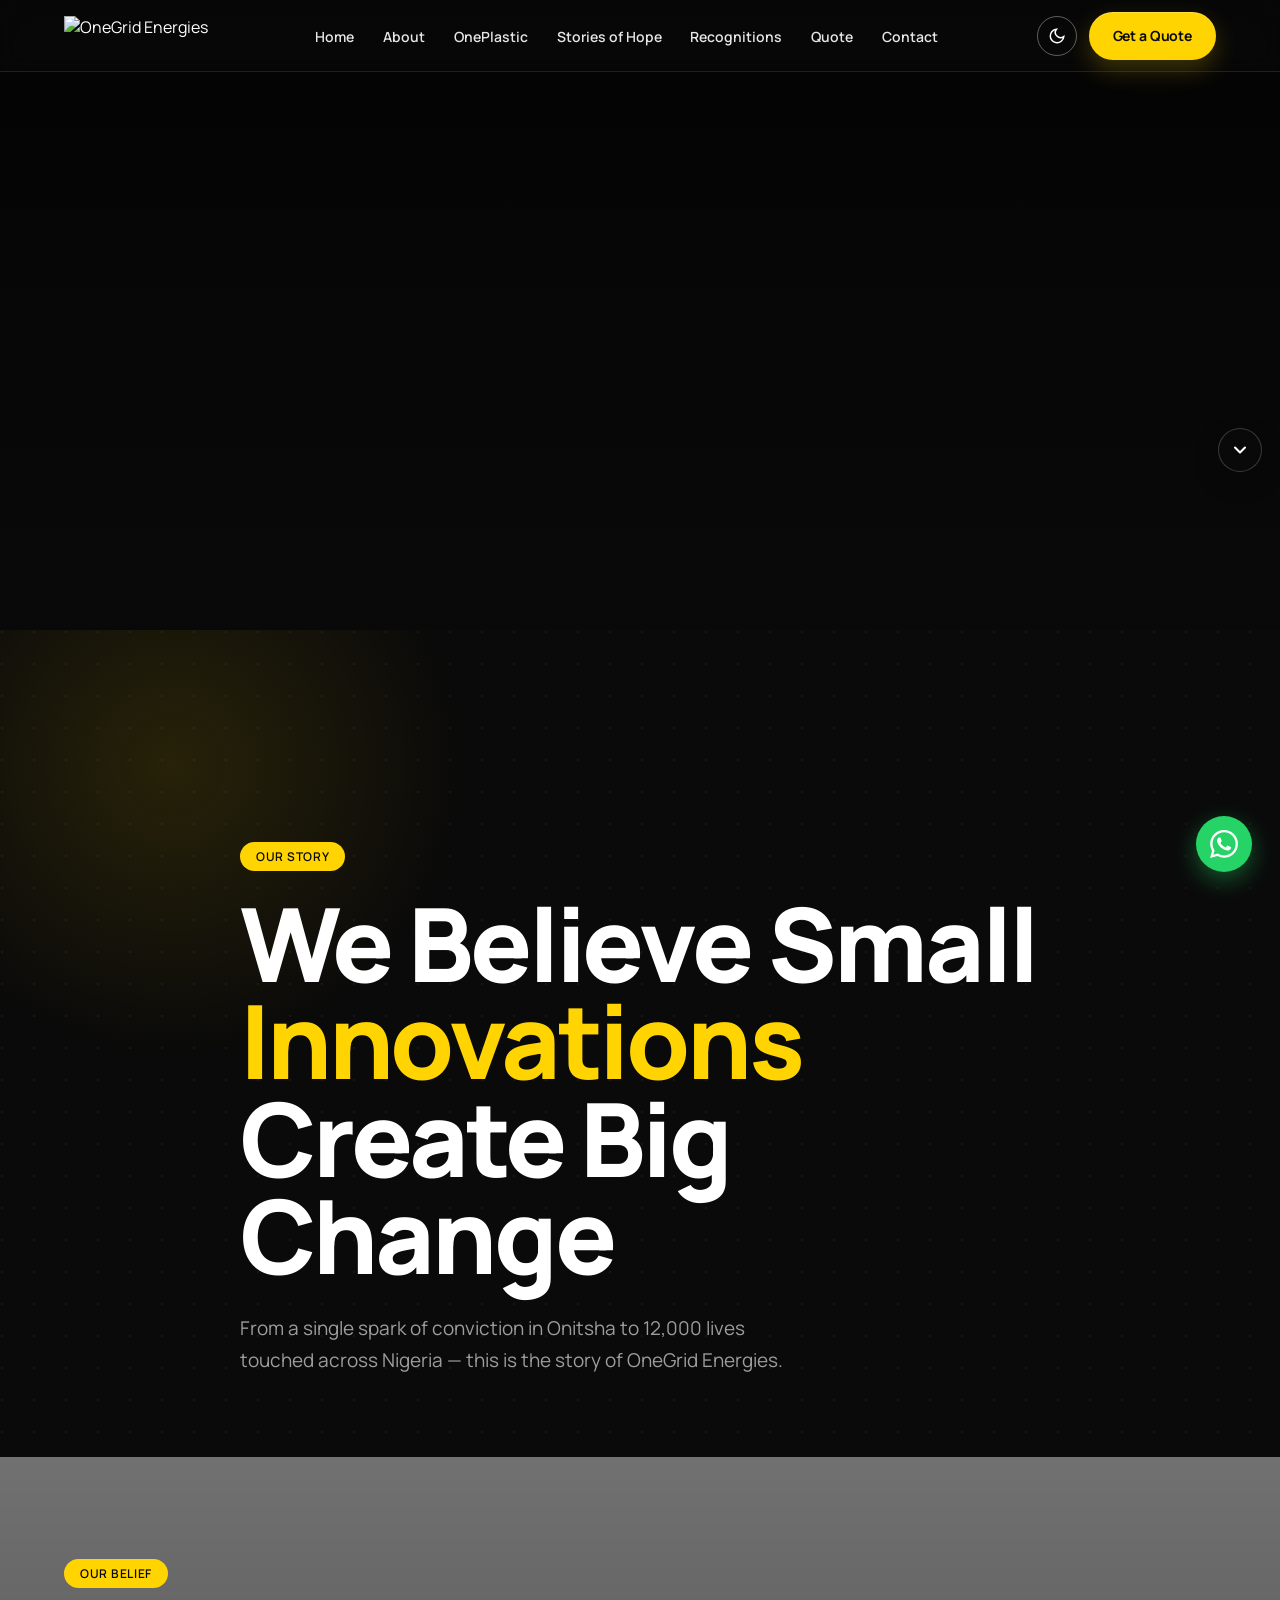
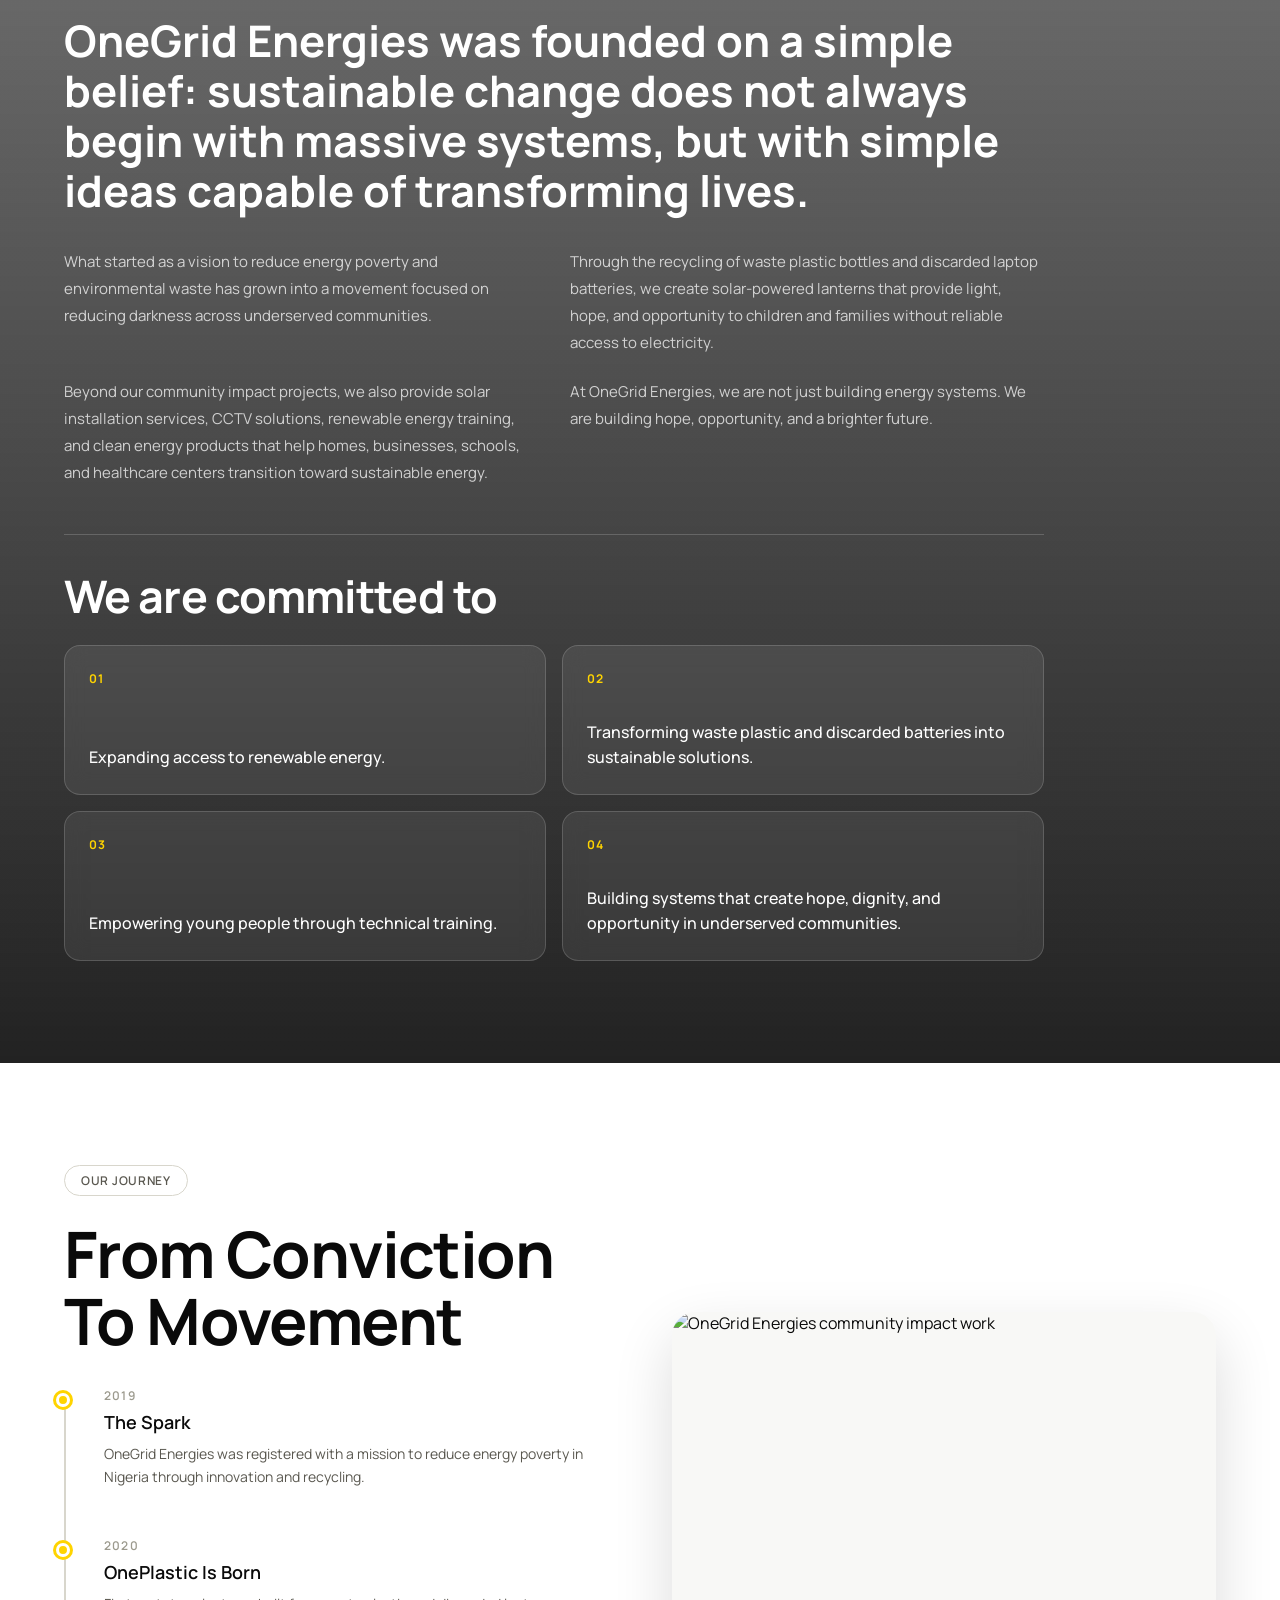
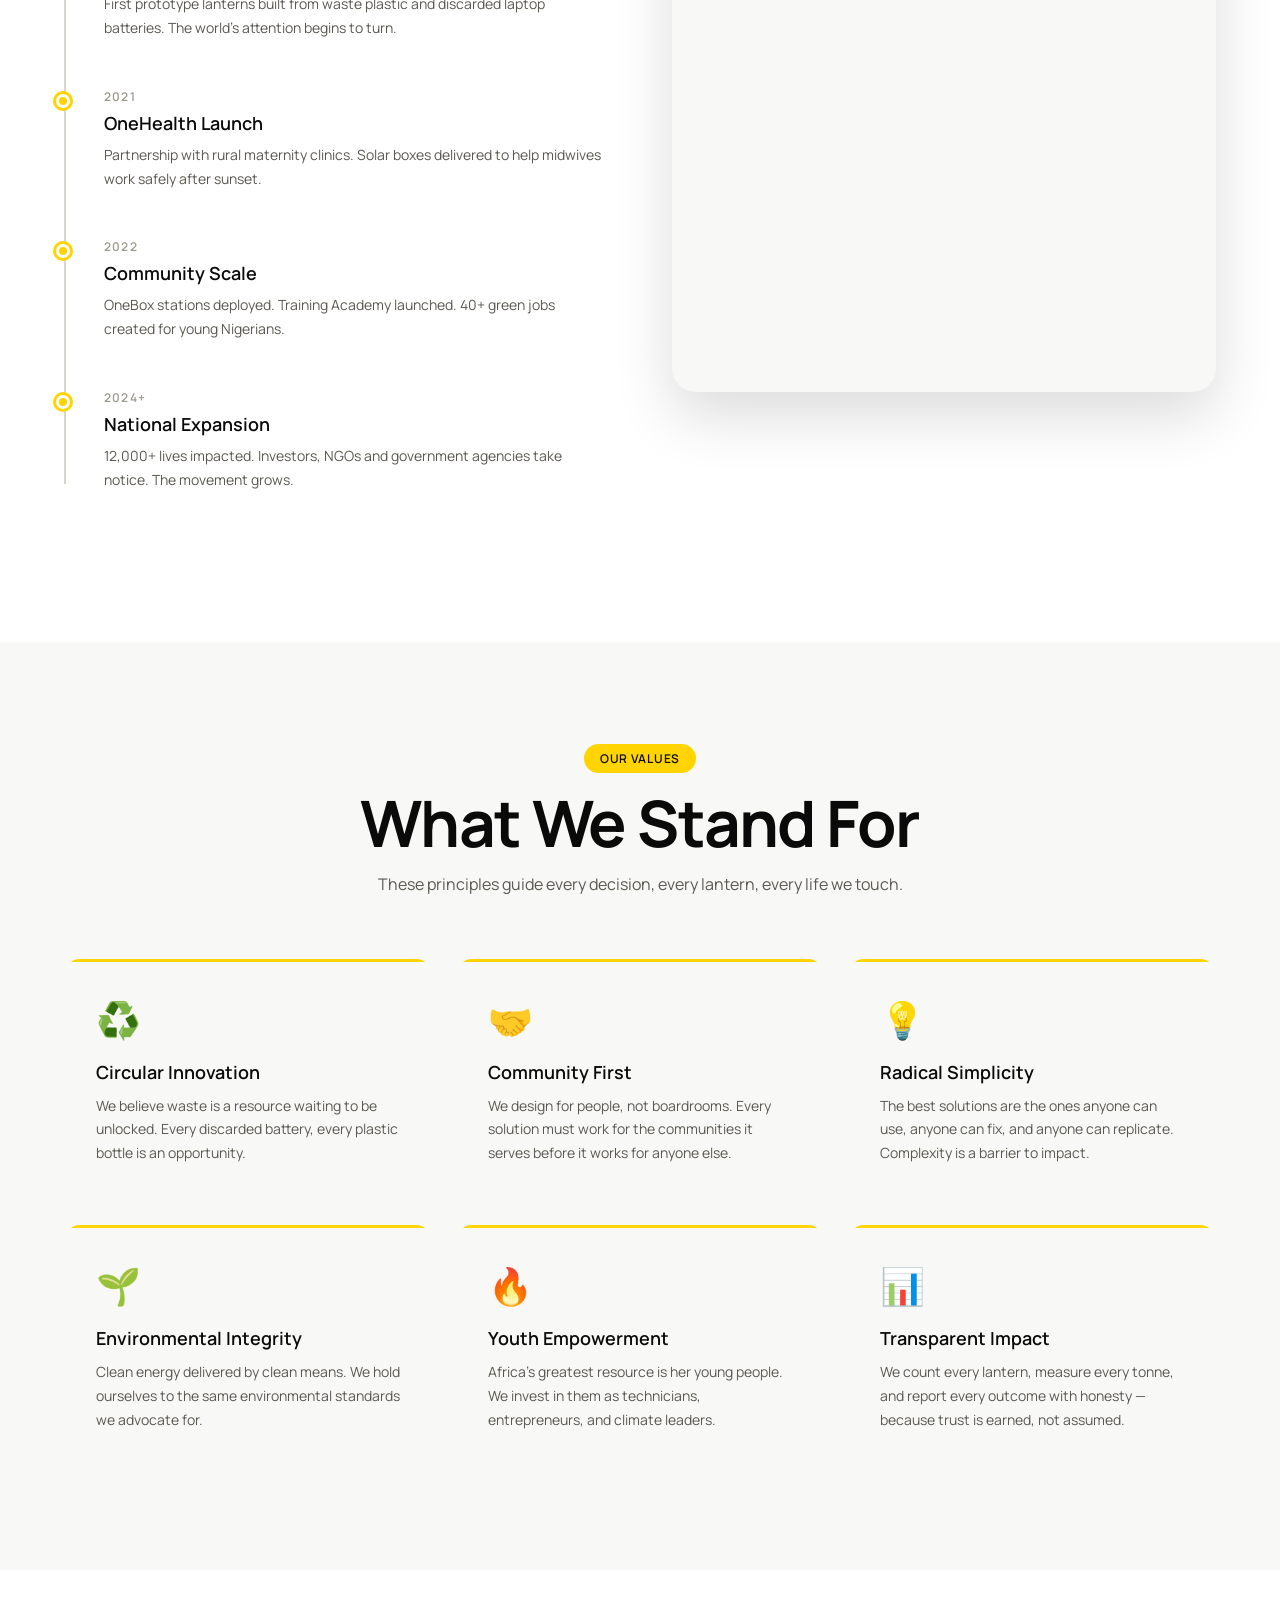
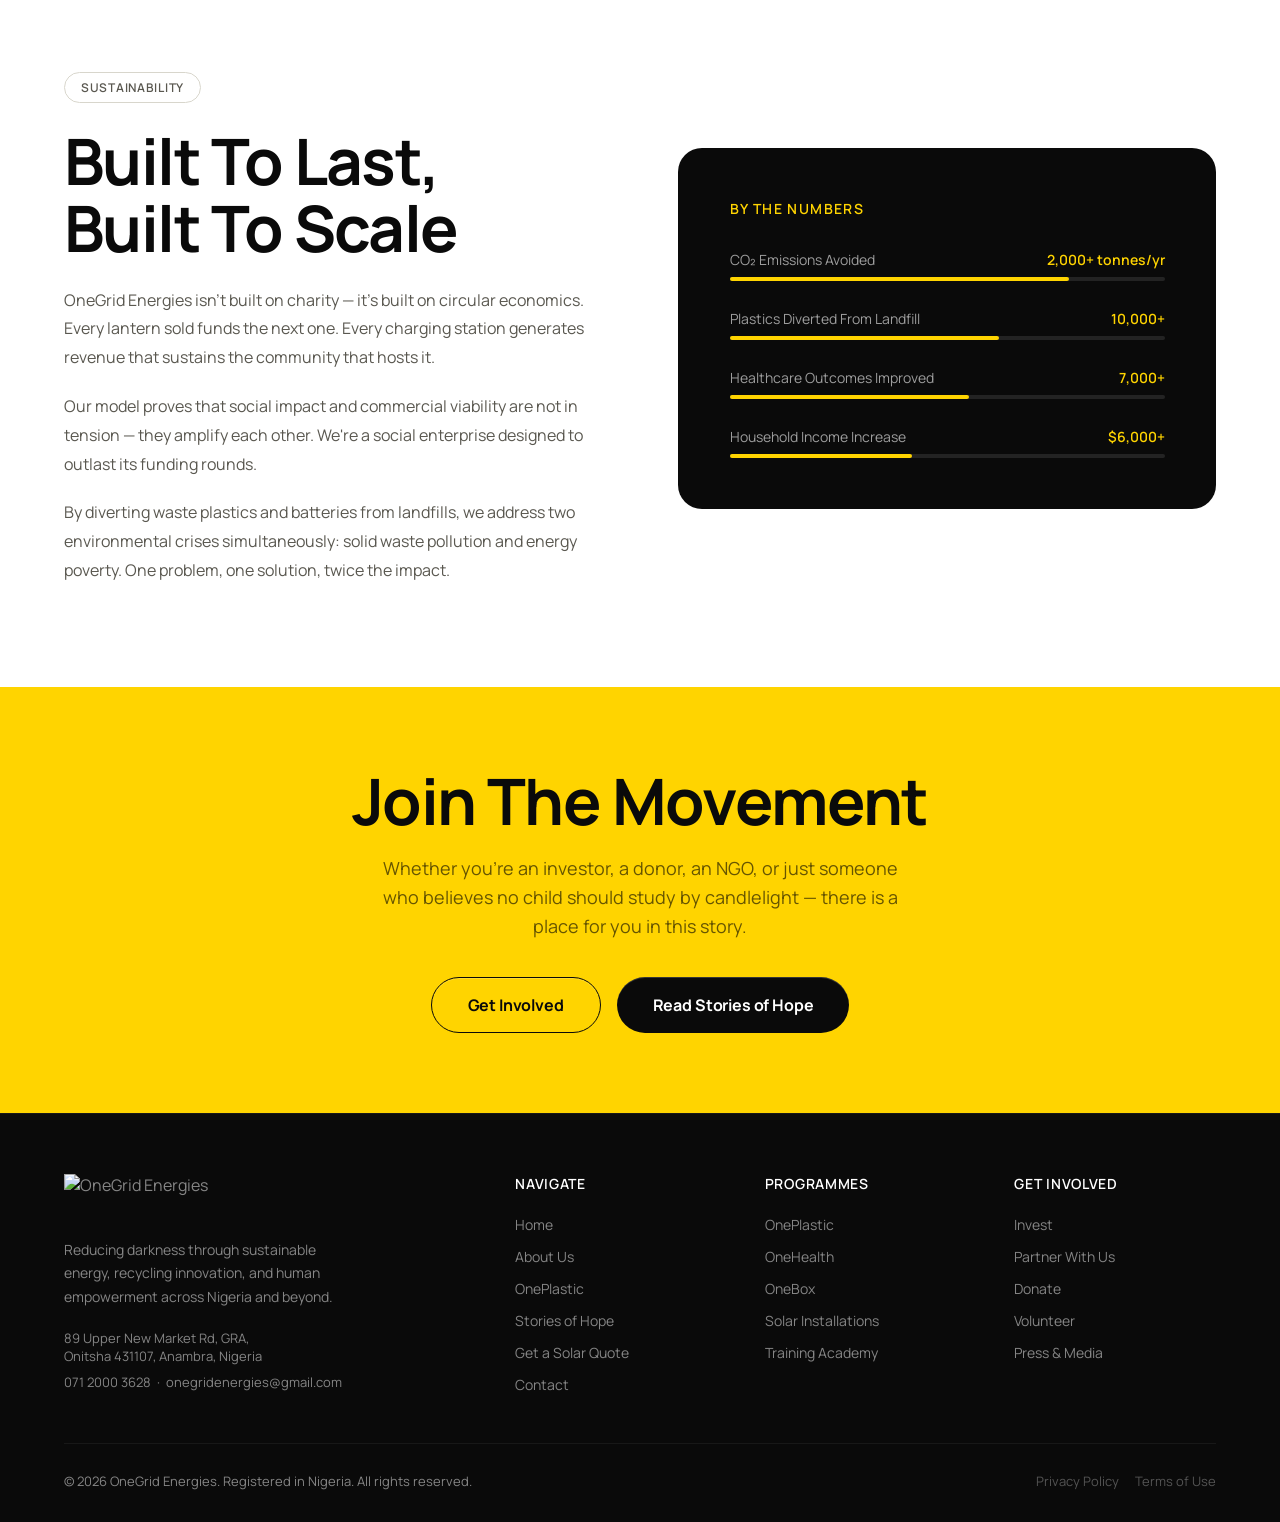
==== commit cb844bc7: "made some more updates" ====
--- a/about/index.html
+++ b/about/index.html
@@ -64,7 +64,7 @@
     />
     <link rel="preconnect" href="https://img.youtube.com" crossorigin />
     <link rel="dns-prefetch" href="https://img.youtube.com" />
-    <link rel="stylesheet" href="/styles.6caa6a5e.css" />
+    <link rel="stylesheet" href="/styles.634f0a94.css" />
     <script type="application/ld+json">
       {
         "@context": "https://schema.org",
--- a/styles.634f0a94.css
+++ b/styles.634f0a94.css
@@ -0,0 +1,2336 @@
+:root,
+[data-theme="light"] {
+  --yellow: #FFD400;
+  --yellow-dark: #E6BF00;
+  --yellow-light: #FFF8CC;
+  --black: #0A0A0A;
+  --white: #FFFFFF;
+  --gray-50: #F8F8F6;
+  --gray-100: #F0EFE8;
+  --gray-200: #D8D6CC;
+  --gray-400: #9C9A8E;
+  --gray-600: #5A5850;
+  --gray-800: #2C2B26;
+  --bg-body: #FFFFFF;
+  --bg-surface: #F8F8F6;
+  --bg-surface-alt: #F0EFE8;
+  --bg-card: #FFFFFF;
+  --text-primary: #0A0A0A;
+  --text-secondary: #5A5850;
+  --text-muted: #9C9A8E;
+  --border-color: #D8D6CC;
+  --nav-scrolled-bg: rgba(255, 255, 255, 0.96);
+  /* Manrope gives the site a clear, contemporary and highly legible voice. */
+  --font-display: 'Manrope', 'Avenir Next', 'Segoe UI', sans-serif;
+  --font-body: 'Manrope', 'Avenir Next', 'Segoe UI', sans-serif;
+  --nav-h: 72px;
+  --section-pad: clamp(60px, 8vw, 120px);
+  --radius-sm: 8px;
+  --radius-md: 16px;
+  --radius-lg: 24px;
+  --radius-xl: 40px;
+  --transition: cubic-bezier(0.25, 0.46, 0.45, 0.94);
+}
+
+[data-theme="dark"] {
+  --bg-body: #0A0A0A;
+  --bg-surface: #111111;
+  --bg-surface-alt: #1A1A1A;
+  --bg-card: #141414;
+  --text-primary: #F5F5F0;
+  --text-secondary: rgba(255, 255, 255, 0.65);
+  --text-muted: rgba(255, 255, 255, 0.45);
+  --border-color: #2C2B26;
+  --gray-50: #111111;
+  --gray-100: #1A1A1A;
+  --gray-200: #333330;
+  --gray-600: rgba(255, 255, 255, 0.65);
+  --gray-400: rgba(255, 255, 255, 0.45);
+  --nav-scrolled-bg: rgba(10, 10, 10, 0.96);
+}
+
+*, *::before, *::after { box-sizing: border-box; margin: 0; padding: 0; }
+
+html { scroll-behavior: smooth; font-size: 16px; }
+
+body {
+  font-family: var(--font-body);
+  background: var(--bg-body);
+  color: var(--text-primary);
+  overflow-x: hidden;
+  -webkit-font-smoothing: antialiased;
+  -moz-osx-font-smoothing: grayscale;
+  transition: background 0.3s ease, color 0.3s ease;
+}
+
+.page-scroll-control {
+  position: fixed;
+  right: 18px;
+  top: 50%;
+  bottom: auto;
+  transform: translateY(-50%);
+  z-index: 998;
+  display: grid;
+  gap: 8px;
+}
+.page-scroll-control button {
+  display: grid;
+  width: 44px;
+  height: 44px;
+  place-items: center;
+  padding: 0;
+  border: 1px solid rgba(255,255,255,0.2);
+  border-radius: 50%;
+  background: rgba(10,10,10,0.88);
+  box-shadow: 0 10px 26px rgba(0,0,0,0.22);
+  color: #fff;
+  cursor: pointer;
+  transition: transform 0.2s var(--transition), background 0.2s var(--transition), color 0.2s var(--transition);
+}
+.page-scroll-control button:hover,
+.page-scroll-control button:focus-visible {
+  background: var(--yellow);
+  color: var(--black);
+  transform: translateY(-2px);
+}
+.page-scroll-control button:active { transform: scale(0.94); }
+.page-scroll-control button[hidden] { display: none; }
+.page-scroll-control svg {
+  width: 20px;
+  height: 20px;
+  fill: none;
+  stroke: currentColor;
+  stroke-linecap: round;
+  stroke-linejoin: round;
+  stroke-width: 2.5;
+}
+
+/* ──────────────────── INTRO VIDEO ──────────────────── */
+.intro-video {
+  position: relative;
+  min-height: 70vh;
+  display: flex;
+  align-items: center;
+  justify-content: center;
+  overflow: hidden;
+  background: #000;
+}
+
+.intro-video__wrapper {
+  position: absolute;
+  inset: 0;
+  overflow: hidden;
+}
+
+.intro-video__media {
+  width: 100%;
+  height: 100%;
+  object-fit: cover;
+  opacity: 0.9;
+}
+
+.intro-video__overlay {
+  position: absolute;
+  inset: 0;
+  background: linear-gradient(180deg, rgba(10,10,10,0.35) 0%, rgba(10,10,10,0.85) 85%);
+}
+
+.intro-video__content {
+  position: relative;
+  z-index: 2;
+  max-width: 900px;
+  text-align: center;
+  padding: 0 24px;
+}
+
+.intro-video__title {
+  color: white;
+  font-size: clamp(42px, 5vw, 72px);
+  line-height: 1.05;
+  letter-spacing: -0.03em;
+  margin: 0 0 20px;
+  font-family: var(--font-display);
+  font-weight: 800;
+}
+
+.intro-video__subtitle {
+  color: rgba(255,255,255,0.8);
+  max-width: 740px;
+  margin: 0 auto 28px;
+  font-size: clamp(16px, 1.3vw, 20px);
+  line-height: 1.7;
+}
+
+/* ──────────────────── TYPOGRAPHY ──────────────────── */
+.display-xl {
+  font-family: var(--font-display);
+  font-size: clamp(52px, 8vw, 110px);
+  font-weight: 800;
+  line-height: 0.95;
+  letter-spacing: -0.03em;
+}
+.display-lg {
+  font-family: var(--font-display);
+  font-size: clamp(38px, 5vw, 72px);
+  font-weight: 700;
+  line-height: 1.05;
+  letter-spacing: -0.025em;
+}
+.display-md {
+  font-family: var(--font-display);
+  font-size: clamp(28px, 3.5vw, 48px);
+  font-weight: 700;
+  line-height: 1.1;
+  letter-spacing: -0.02em;
+}
+.text-xl { font-size: clamp(18px, 2vw, 24px); line-height: 1.55; font-weight: 300; }
+.text-lg { font-size: clamp(16px, 1.5vw, 20px); line-height: 1.6; }
+.text-base { font-size: 16px; line-height: 1.7; }
+.text-sm { font-size: 14px; line-height: 1.6; }
+.text-xs { font-size: 12px; letter-spacing: 0.08em; text-transform: uppercase; font-weight: 600; }
+.italic { font-style: italic; }
+.font-light { font-weight: 300; }
+.muted { color: var(--text-secondary); }
+
+/* ──────────────────── LAYOUT ──────────────────── */
+.container {
+  max-width: 1280px;
+  margin: 0 auto;
+  padding: 0 clamp(20px, 5vw, 64px);
+}
+.container-sm { max-width: 860px; margin: 0 auto; padding: 0 clamp(20px, 5vw, 64px); }
+.section { padding: var(--section-pad) 0; }
+.grid-2 > *, .grid-3 > *, .grid-4 > *, .services-grid > *, .impact-grid > *, .gallery-grid > * { min-width: 0; }
+.grid-2 { display: grid; grid-template-columns: 1fr 1fr; gap: clamp(32px, 5vw, 80px); align-items: center; }
+.story-section .grid-2 { align-items: start; }
+.grid-3 { display: grid; grid-template-columns: repeat(3, 1fr); gap: 24px; }
+.grid-4 { display: grid; grid-template-columns: repeat(4, 1fr); gap: 24px; }
+.flex-center { display: flex; align-items: center; justify-content: center; }
+.flex-between { display: flex; align-items: center; justify-content: space-between; }
+
+/* ──────────────────── BUTTONS ──────────────────── */
+.btn {
+  display: inline-flex; align-items: center; gap: 10px;
+  padding: 14px 28px; border-radius: 100px;
+  font-family: var(--font-body); font-size: 15px; font-weight: 500;
+  cursor: pointer; border: none; text-decoration: none;
+  transition: all 0.25s var(--transition);
+  white-space: nowrap;
+}
+.btn-primary { background: var(--yellow); color: var(--black); }
+.btn-primary:hover { background: var(--yellow-dark); transform: translateY(-2px); box-shadow: 0 8px 24px rgba(255,212,0,0.35); }
+.btn-outline { background: transparent; color: var(--black); border: 1.5px solid var(--black); }
+.btn-outline:hover { background: var(--black); color: var(--white); transform: translateY(-2px); }
+.btn-outline-white { background: transparent; color: var(--white); border: 1.5px solid rgba(255,255,255,0.6); }
+.btn-outline-white:hover { background: var(--white); color: var(--black); }
+.btn-sm { padding: 10px 20px; font-size: 14px; }
+.btn svg { width: 18px; height: 18px; flex-shrink: 0; }
+
+/* ──────────────────── TAGS ──────────────────── */
+.tag {
+  display: inline-block; padding: 6px 16px;
+  border-radius: 100px; font-size: 12px; font-weight: 600;
+  letter-spacing: 0.06em; text-transform: uppercase;
+}
+.tag-yellow { background: var(--yellow); color: var(--black); }
+.tag-black { background: var(--black); color: var(--white); }
+.tag-outline { border: 1px solid var(--gray-200); color: var(--gray-600); }
+
+/* ──────────────────── NAVIGATION ──────────────────── */
+#nav {
+  position: fixed; top: 0; left: 0; right: 0; z-index: 1000;
+  height: var(--nav-h);
+  transition: background 0.4s, box-shadow 0.4s;
+}
+#nav.scrolled {
+  background: var(--nav-scrolled-bg);
+  backdrop-filter: blur(16px);
+  box-shadow: 0 1px 0 rgba(0,0,0,0.08);
+}
+#nav.dark-mode {
+  background: rgba(10, 10, 10, 0.68);
+  backdrop-filter: blur(12px);
+  color: white;
+}
+#nav.dark-mode .nav-logo { color: white; }
+#nav.dark-mode .nav-link { color: rgba(255,255,255,0.9); }
+#nav.dark-mode .nav-link:hover,
+#nav.dark-mode .nav-link.active { color: var(--yellow); }
+#nav.dark-mode .btn-outline { border-color: rgba(255,255,255,0.65); color: white; }
+#nav.dark-mode .btn-outline:hover { background: white; color: var(--black); }
+#nav.dark-mode.scrolled {
+  color: var(--text-primary);
+  background: var(--nav-scrolled-bg);
+}
+#nav.dark-mode.scrolled .nav-logo { color: var(--text-primary); }
+#nav.dark-mode.scrolled .nav-link { color: var(--text-secondary); }
+#nav.dark-mode.scrolled .nav-link:hover,
+#nav.dark-mode.scrolled .nav-link.active { color: var(--yellow-dark); }
+#nav.dark-mode.scrolled .btn-outline { border-color: var(--text-primary); color: var(--text-primary); }
+#nav.dark-mode.scrolled .theme-toggle { border-color: var(--border-color); color: var(--text-primary); }
+.nav-inner { height: 100%; display: flex; align-items: center; justify-content: space-between; }
+.nav-logo {
+  text-decoration: none;
+  color: inherit;
+  display: flex;
+  align-items: center;
+  flex-shrink: 0;
+}
+
+.nav-logo-img {
+  display: block;
+  height: 40px;
+  width: auto;
+  max-width: min(168px, 42vw);
+  object-fit: contain;
+  filter: brightness(0);
+  transition: filter 0.3s ease;
+}
+
+#nav.dark-mode:not(.scrolled) .nav-logo-img,
+[data-theme="dark"] #nav.scrolled .nav-logo-img {
+  filter: none;
+}
+
+.footer-logo-img {
+  display: block;
+  height: 44px;
+  width: auto;
+  max-width: 180px;
+  object-fit: contain;
+}
+.nav-links { display: flex; align-items: center; gap: 36px; list-style: none; }
+.nav-link {
+  text-decoration: none; font-size: 15px; font-weight: 400;
+  color: var(--gray-600); transition: color 0.2s;
+}
+.nav-link:hover, .nav-link.active { color: var(--black); }
+.nav-link.active { font-weight: 500; }
+.nav-actions { display: flex; gap: 12px; align-items: center; }
+
+/* Theme toggle */
+.theme-toggle {
+  display: flex;
+  align-items: center;
+  justify-content: center;
+  width: 40px;
+  height: 40px;
+  border-radius: 50%;
+  border: 1.5px solid var(--gray-200);
+  background: transparent;
+  color: inherit;
+  cursor: pointer;
+  transition: background 0.2s, border-color 0.2s, transform 0.2s;
+  flex-shrink: 0;
+}
+.theme-toggle:hover {
+  background: var(--gray-50);
+  transform: scale(1.05);
+}
+.theme-toggle svg {
+  width: 18px;
+  height: 18px;
+}
+.theme-toggle .icon-sun { display: none; }
+.theme-toggle .icon-moon { display: block; }
+[data-theme="dark"] .theme-toggle .icon-sun { display: block; }
+[data-theme="dark"] .theme-toggle .icon-moon { display: none; }
+#nav.dark-mode:not(.scrolled) .theme-toggle {
+  border-color: rgba(255, 255, 255, 0.35);
+  color: white;
+}
+#nav.dark-mode:not(.scrolled) .theme-toggle:hover {
+  background: rgba(255, 255, 255, 0.1);
+}
+
+.hamburger { display: none; cursor: pointer; background: none; border: none; padding: 8px; color: inherit; }
+.hamburger span { display: block; width: 24px; height: 2px; background: currentColor; margin: 5px 0; transition: all 0.3s; }
+
+/* ──────────────────── MOBILE NAV ──────────────────── */
+.mobile-nav {
+  display: none; position: fixed; top: var(--nav-h); left: 0; right: 0;
+  background: var(--bg-body); z-index: 999;
+  border-top: 1px solid var(--border-color);
+  box-shadow: 0 16px 40px rgba(0,0,0,0.12);
+  padding: 24px;
+}
+.mobile-nav.open { display: block; }
+.mobile-nav a {
+  display: block; padding: 14px 0;
+  border-bottom: 1px solid var(--border-color);
+  text-decoration: none; color: var(--text-primary);
+  font-size: 18px; font-weight: 400;
+}
+.mobile-nav-theme {
+  display: flex;
+  align-items: center;
+  justify-content: space-between;
+  padding: 14px 0;
+  border-bottom: 1px solid var(--border-color);
+  font-size: 16px;
+  color: var(--text-primary);
+}
+
+/* ──────────────────── PAGES ──────────────────── */
+.page { display: none; }
+.page.active { display: block; }
+
+/* ──────────────────── HERO ──────────────────── */
+.hero {
+  min-height: 100vh; position: relative;
+  display: flex; align-items: flex-end;
+  overflow: hidden; background: var(--black);
+  padding-bottom: clamp(60px, 8vh, 100px);
+}
+.hero-bg {
+  position: absolute; inset: 0;
+  background: linear-gradient(135deg, #0A0A0A 0%, #1A1A0A 40%, #0A1A0A 100%);
+}
+.hero-pattern {
+  position: absolute; inset: 0; opacity: 0.06;
+  background-image: radial-gradient(circle at 2px 2px, var(--yellow) 1px, transparent 0);
+  background-size: 40px 40px;
+}
+.hero-glow {
+  position: absolute; top: 20%; right: 10%;
+  width: 500px; height: 500px;
+  background: radial-gradient(circle, rgba(255,212,0,0.15) 0%, transparent 70%);
+  border-radius: 50%;
+  animation: pulse 4s ease-in-out infinite;
+}
+.hero-glow-2 {
+  position: absolute; bottom: 20%; left: 5%;
+  width: 300px; height: 300px;
+  background: radial-gradient(circle, rgba(255,212,0,0.08) 0%, transparent 70%);
+  border-radius: 50%;
+  animation: pulse 6s ease-in-out infinite reverse;
+}
+@keyframes pulse {
+  0%, 100% { transform: scale(1); opacity: 1; }
+  50% { transform: scale(1.15); opacity: 0.7; }
+}
+.hero-content { position: relative; z-index: 2; color: white; }
+.hero-eyebrow {
+  display: flex; align-items: center; gap: 12px;
+  margin-bottom: 32px; opacity: 0;
+  animation: fadeUp 0.8s 0.2s var(--transition) forwards;
+}
+.hero-eyebrow-line { width: 40px; height: 1px; background: var(--yellow); }
+.hero-headline {
+  color: white;
+  /* Deliberately larger than the shared display treatment to anchor the home hero. */
+  font-size: clamp(64px, 11vw, 160px);
+  line-height: 0.9;
+  margin-bottom: 20px;
+  opacity: 0; animation: fadeUp 0.9s 0.4s var(--transition) forwards;
+}
+.hero-headline .yellow { color: var(--yellow); }
+.hero-subheadline {
+  font-family: var(--font-display); font-style: italic;
+  font-size: clamp(18px, 2.5vw, 28px); font-weight: 300;
+  color: rgba(255,255,255,0.7); margin-bottom: 28px;
+  max-width: 700px;
+  opacity: 0; animation: fadeUp 0.9s 0.55s var(--transition) forwards;
+}
+.hero-body {
+  max-width: 600px; color: rgba(255,255,255,0.6);
+  font-size: clamp(15px, 1.3vw, 17px); line-height: 1.7;
+  margin-bottom: 44px;
+  opacity: 0; animation: fadeUp 0.9s 0.7s var(--transition) forwards;
+}
+.hero-actions {
+  display: flex; gap: 16px; flex-wrap: wrap;
+  opacity: 0; animation: fadeUp 0.9s 0.85s var(--transition) forwards;
+}
+.hero-stats {
+  position: absolute; bottom: 0; right: 0;
+  display: flex; gap: 0;
+  opacity: 0; animation: fadeUp 0.9s 1s var(--transition) forwards;
+}
+.hero-stat {
+  padding: 28px 36px;
+  border-left: 1px solid rgba(255,255,255,0.1);
+  border-top: 1px solid rgba(255,255,255,0.1);
+}
+.hero-stat-num {
+  font-family: var(--font-display); font-weight: 800;
+  font-size: clamp(28px, 3.5vw, 44px);
+  color: var(--yellow); line-height: 1;
+}
+.hero-stat-label {
+  font-size: 12px; color: rgba(255,255,255,0.5);
+  margin-top: 6px; letter-spacing: 0.05em; text-transform: uppercase;
+}
+@keyframes fadeUp { from { opacity: 0; transform: translateY(24px); } to { opacity: 1; transform: translateY(0); } }
+
+/* ──────────────────── SECTION HEADERS ──────────────────── */
+.section-header { margin-bottom: clamp(40px, 5vw, 72px); }
+.section-header.center { text-align: center; }
+.section-tag { margin-bottom: 16px; }
+.section-title { margin-bottom: 20px; }
+.section-subtitle { color: var(--gray-600); max-width: 600px; }
+.section-header.center .section-subtitle { margin: 0 auto; }
+
+/* ──────────────────── VISION / MISSION ──────────────────── */
+.vision-section {
+  position: relative;
+  overflow: hidden;
+  min-height: 620px;
+  padding: clamp(80px, 10vw, 120px) 0 80px;
+  display: flex;
+  align-items: center;
+}
+.vision-bg {
+  position: absolute;
+  inset: 0;
+  background-size: cover;
+  background: linear-gradient(180deg, rgba(12,11,8,0.65), rgba(12,11,8,0.92)), #14120e;
+}
+.vision-pattern {
+  position: absolute;
+  inset: 0;
+  opacity: 0.08;
+  background-image: radial-gradient(circle at 2px 2px, rgba(255,212,0,0.25) 1px, transparent 0);
+  background-size: 44px 44px;
+}
+.vision-glow {
+  position: absolute;
+  top: 10%;
+  right: 10%;
+  width: 520px;
+  height: 520px;
+  background: radial-gradient(circle, rgba(255,212,0,0.15) 0%, transparent 68%);
+  border-radius: 50%;
+}
+.vision-glow-2 {
+  position: absolute;
+  bottom: 5%;
+  left: 5%;
+  width: 360px;
+  height: 360px;
+  background: radial-gradient(circle, rgba(255,255,255,0.08) 0%, transparent 70%);
+  border-radius: 50%;
+}
+.vision-content {
+  position: relative;
+  z-index: 2;
+}
+.vision-intro {
+  max-width: 780px;
+  margin-bottom: clamp(32px, 5vw, 52px);
+}
+.vision-intro .tag {
+  background: rgba(255,212,0,0.12);
+  color: var(--yellow);
+}
+
+/* Vision & Mission statements */
+.vision-statements-grid {
+  display: grid;
+  grid-template-columns: 1fr 1px 1fr;
+  gap: 0 2.5rem;
+  align-items: start;
+  background: rgba(255, 255, 255, 0.06);
+  backdrop-filter: blur(8px);
+  -webkit-backdrop-filter: blur(8px);
+  border: 1px solid rgba(255, 255, 255, 0.1);
+  border-radius: 16px;
+  padding: 3rem 3.5rem;
+  margin-top: 2.5rem;
+}
+
+.vision-divider {
+  width: 1px;
+  background: rgba(255, 255, 255, 0.15);
+  align-self: stretch;
+}
+
+.vision-statement {
+  display: flex;
+  flex-direction: column;
+  gap: 0.75rem;
+}
+
+.vision-statement-label {
+  font-size: 0.75rem;
+  font-weight: 600;
+  letter-spacing: 0.12em;
+  text-transform: uppercase;
+  color: var(--yellow);
+  margin: 0;
+}
+
+.vision-statement-title {
+  font-size: clamp(22px, 2.8vw, 32px);
+  font-weight: 800;
+  font-family: var(--font-display);
+  color: #ffffff;
+  margin: 0;
+  line-height: 1.15;
+}
+
+.vision-statement-desc {
+  font-size: 1rem;
+  color: rgba(255, 255, 255, 0.72);
+  line-height: 1.8;
+  margin: 0;
+}
+
+/* Header inside vision section (kept for compatibility) */
+.vision-header { display: none; }
+
+/* ──────────────────── STORY ──────────────────── */
+.story-section { overflow: hidden; }
+
+.story-founder-grid {
+  display: grid;
+  grid-template-columns: 420px 1fr;
+  gap: clamp(48px, 6vw, 96px);
+  align-items: start;
+}
+
+.story-founder-visual {
+  position: sticky;
+  top: calc(var(--nav-h) + 32px);
+}
+
+.story-founder-img-wrap {
+  position: relative;
+  border-radius: var(--radius-lg);
+  overflow: hidden;
+  aspect-ratio: 3/4;
+  background: var(--gray-100);
+}
+
+.story-founder-img-wrap img {
+  width: 100%;
+  height: 100%;
+  object-fit: cover;
+  object-position: center top;
+  display: block;
+  background: var(--gray-100);
+}
+
+.story-founder-badge {
+  position: absolute;
+  bottom: 0;
+  left: 0;
+  right: 0;
+  padding: 32px 28px 24px;
+  background: linear-gradient(to top, rgba(10,10,10,0.82) 0%, transparent 100%);
+  display: flex;
+  flex-direction: column;
+  gap: 4px;
+}
+
+.story-founder-badge-name {
+  font-family: var(--font-display);
+  font-weight: 700;
+  font-size: 18px;
+  color: #ffffff;
+  line-height: 1.2;
+}
+
+.story-founder-badge-title {
+  font-size: 12px;
+  font-weight: 600;
+  letter-spacing: 0.1em;
+  text-transform: uppercase;
+  color: var(--yellow);
+}
+
+.story-founder-content {
+  padding-top: 8px;
+}
+
+.story-founder-content p {
+  color: var(--text-secondary);
+  margin-bottom: 20px;
+  line-height: 1.85;
+  font-size: clamp(15px, 1.15vw, 17px);
+}
+
+.story-pullquote {
+  font-family: var(--font-display);
+  font-style: italic;
+  font-size: clamp(20px, 2.2vw, 26px);
+  font-weight: 700;
+  line-height: 1.35;
+  color: var(--text-primary);
+  border-left: 4px solid var(--yellow);
+  border-radius: 0;
+  padding: 16px 0 16px 28px;
+  margin: 36px 0;
+}
+
+.story-signature {
+  margin: 36px 0 32px;
+  display: flex;
+  flex-direction: column;
+  gap: 6px;
+}
+
+.story-signature-line {
+  width: 48px;
+  height: 3px;
+  background: var(--yellow);
+  margin-bottom: 10px;
+}
+
+.story-signature-name {
+  font-family: var(--font-display);
+  font-weight: 700;
+  font-size: 18px;
+  color: var(--text-primary);
+  margin: 0;
+  line-height: 1.2;
+}
+
+.story-signature-role {
+  font-size: 13px;
+  font-weight: 600;
+  letter-spacing: 0.08em;
+  text-transform: uppercase;
+  color: var(--gray-400);
+  margin: 0;
+}
+
+.story-links { display: flex; gap: 16px; align-items: center; margin-top: 0; flex-wrap: wrap; }
+.story-links .btn-outline {
+  background: var(--yellow);
+  color: var(--black);
+  border-color: var(--yellow);
+  box-shadow: 0 12px 32px rgba(255,212,0,0.25);
+}
+.story-links .btn-outline svg { color: var(--black); }
+.story-links .btn-outline:hover {
+  background: #f7d100;
+  color: var(--black);
+  transform: translateY(-1px);
+}
+
+/* ──────────────────── WHAT WE DO ──────────────────── */
+.services-section { background: var(--black); color: white; overflow: hidden; }
+.services-section .section-subtitle { color: rgba(255,255,255,0.5); }
+.services-grid {
+  display: grid;
+  grid-template-columns: repeat(3, 1fr);
+  gap: 2px;
+  background: rgba(255,255,255,0.06);
+}
+.service-card {
+  background: var(--black); padding: clamp(32px, 3vw, 48px);
+  transition: background 0.3s; position: relative;
+  overflow: hidden; cursor: default;
+}
+.service-card--media {
+  padding: 0;
+  display: flex;
+  flex-direction: column;
+}
+.service-card__media-trigger,
+.service-card__media-static {
+  position: relative;
+  display: block;
+  width: 100%;
+  border: 0;
+  padding: 0;
+  margin: 0;
+  background: none;
+  cursor: pointer;
+  flex-shrink: 0;
+}
+.service-card__media-static { cursor: default; pointer-events: none; }
+.service-card__thumb,
+.service-panel__thumb {
+  display: block;
+  width: 100%;
+  aspect-ratio: 16 / 9;
+  background-size: cover;
+  background-position: center;
+  background-color: #1a1a00;
+}
+.service-card__media-trigger::after,
+.service-card__media-static::after,
+.service-panel__media-trigger::after {
+  content: '';
+  position: absolute;
+  inset: 0;
+  background: linear-gradient(180deg, rgba(0,0,0,0.15) 0%, rgba(0,0,0,0.55) 100%);
+  pointer-events: none;
+}
+.service-card__play,
+.service-panel__play {
+  position: absolute;
+  left: 50%;
+  top: 50%;
+  transform: translate(-50%, -50%);
+  width: 56px;
+  height: 56px;
+  border-radius: 50%;
+  background: rgba(255, 212, 0, 0.95);
+  color: var(--black);
+  display: flex;
+  align-items: center;
+  justify-content: center;
+  box-shadow: 0 8px 32px rgba(0,0,0,0.35);
+  transition: transform 0.25s var(--transition), background 0.25s;
+  pointer-events: none;
+}
+.service-card__play svg,
+.service-panel__play svg { width: 22px; height: 22px; margin-left: 3px; }
+.service-card__media-trigger:hover .service-card__play,
+.service-panel__media-trigger:hover .service-panel__play {
+  transform: translate(-50%, -50%) scale(1.08);
+  background: var(--yellow);
+}
+.service-card__body,
+.service-panel__body {
+  padding: clamp(28px, 3vw, 40px);
+  flex: 1;
+  display: flex;
+  flex-direction: column;
+  justify-content: space-between;
+  position: relative;
+  z-index: 1;
+}
+.service-panel {
+  display: flex;
+  flex-direction: column;
+  min-height: 100%;
+  border-right: 1px solid rgba(255,255,255,0.06);
+  position: relative;
+  overflow: hidden;
+}
+.service-panel::after {
+  content: '';
+  position: absolute;
+  right: 0;
+  bottom: 0;
+  left: 0;
+  height: 2px;
+  background: var(--yellow);
+  transform: scaleX(0);
+  transform-origin: left;
+  transition: transform 0.4s var(--transition);
+}
+.service-panel:hover::after { transform: scaleX(1); }
+.service-panel--alt { background: rgba(255,212,0,0.04); }
+.service-panel:last-child { border-right: none; }
+.service-panel__media-trigger {
+  position: relative;
+  display: block;
+  width: 100%;
+  border: 0;
+  padding: 0;
+  margin: 0;
+  background: none;
+  cursor: pointer;
+  flex-shrink: 0;
+}
+.service-panel__title {
+  font-size: clamp(22px, 2.5vw, 32px);
+  color: white;
+  font-weight: 600;
+  margin-bottom: 10px;
+}
+.service-panel__desc {
+  margin-bottom: 24px;
+  font-size: 15px;
+  color: rgba(255,255,255,0.5);
+  line-height: 1.7;
+}
+.service-panel__link {
+  color: var(--yellow);
+  text-decoration: none;
+  font-size: 14px;
+  font-weight: 500;
+  display: inline-flex;
+  align-items: center;
+  gap: 6px;
+}
+.service-panel__link svg { width: 16px; height: 16px; transition: transform 0.2s; }
+.service-panel:hover .service-panel__link svg { transform: translateX(4px); }
+.service-icon--lg {
+  width: 64px;
+  height: 64px;
+  border-radius: 18px;
+  background: rgba(255,212,0,0.12);
+  margin-bottom: 28px;
+}
+.service-icon--lg svg {
+  width: 32px;
+  height: 32px;
+  color: var(--yellow);
+  transition: color 0.3s;
+}
+.service-panel:hover .service-icon {
+  background: var(--yellow);
+}
+.service-panel:hover .service-icon svg {
+  color: var(--black);
+}
+.service-video-modal {
+  position: fixed;
+  inset: 0;
+  z-index: 10000;
+  display: flex;
+  align-items: center;
+  justify-content: center;
+  padding: clamp(16px, 4vw, 40px);
+}
+.service-video-modal[hidden] { display: none !important; }
+.service-video-modal__backdrop {
+  position: absolute;
+  inset: 0;
+  background: rgba(0, 0, 0, 0.82);
+  backdrop-filter: blur(4px);
+}
+.service-video-modal__dialog {
+  position: relative;
+  width: min(960px, 100%);
+  z-index: 1;
+}
+.service-video-modal__close {
+  position: absolute;
+  top: -44px;
+  right: 0;
+  width: 40px;
+  height: 40px;
+  border: none;
+  border-radius: 50%;
+  background: rgba(255,255,255,0.12);
+  color: white;
+  font-size: 28px;
+  line-height: 1;
+  cursor: pointer;
+  transition: background 0.2s;
+}
+.service-video-modal__close:hover { background: rgba(255,255,255,0.22); }
+.service-video-modal__embed {
+  position: relative;
+  width: 100%;
+  aspect-ratio: 16 / 9;
+  background: #000;
+  border-radius: var(--radius-md);
+  overflow: hidden;
+  box-shadow: 0 24px 80px rgba(0,0,0,0.5);
+}
+.service-video-modal__embed iframe {
+  position: absolute;
+  inset: 0;
+  width: 100%;
+  height: 100%;
+  border: 0;
+}
+.visually-hidden {
+  position: absolute;
+  width: 1px;
+  height: 1px;
+  padding: 0;
+  margin: -1px;
+  overflow: hidden;
+  clip: rect(0, 0, 0, 0);
+  white-space: nowrap;
+  border: 0;
+}
+.service-card::after {
+  content: ''; position: absolute; bottom: 0; left: 0; right: 0;
+  height: 2px; background: var(--yellow);
+  transform: scaleX(0); transform-origin: left;
+  transition: transform 0.4s var(--transition);
+}
+.service-card:hover { background: #111100; }
+.service-card:hover::after { transform: scaleX(1); }
+.service-card:not(.services-featured):hover .service-icon { background: var(--yellow); }
+.service-card:not(.services-featured):hover .service-icon svg { color: var(--black); }
+.service-icon {
+  width: 52px; height: 52px; border-radius: 14px;
+  background: rgba(255,212,0,0.1);
+  display: flex; align-items: center; justify-content: center;
+  margin-bottom: 24px;
+  transition: background 0.3s;
+}
+.service-icon svg { width: 26px; height: 26px; color: var(--yellow); transition: color 0.3s; }
+.service-card h3 { color: white; font-size: 20px; font-weight: 600; margin-bottom: 10px; }
+.service-card .service-tagline { color: var(--yellow); font-size: clamp(18px, 1.5vw, 22px); font-weight: 700; letter-spacing: 0.01em; line-height: 1.2; margin-bottom: 16px; }
+.service-card p { color: rgba(255,255,255,0.5); font-size: 14px; line-height: 1.7; margin-bottom: 24px; }
+.service-card a { color: var(--yellow); text-decoration: none; font-size: 13px; font-weight: 500; display: flex; align-items: center; gap: 6px; }
+.service-card a svg { width: 14px; height: 14px; transition: transform 0.2s; }
+.service-card:hover a svg { transform: translateX(4px); }
+.services-featured {
+  grid-column: span 2; background: #111100;
+  display: grid; grid-template-columns: 1fr 1fr;
+  gap: 0;
+  padding: 0;
+}
+.services-featured::after { display: none; }
+
+/* ──────────────────── IMPACT ──────────────────── */
+.impact-section { background: var(--yellow); overflow: hidden; position: relative; }
+.impact-bg-text {
+  position: absolute; top: 50%; left: 50%;
+  transform: translate(-50%, -50%);
+  font-family: var(--font-display); font-weight: 800;
+  font-size: clamp(120px, 20vw, 280px);
+  color: rgba(0,0,0,0.04); white-space: nowrap;
+  pointer-events: none; user-select: none;
+  letter-spacing: -0.05em;
+}
+.impact-header { position: relative; }
+.impact-header .section-title { color: var(--black); }
+.impact-grid { display: grid; grid-template-columns: repeat(3, 1fr); gap: 2px; }
+.impact-card {
+  background: rgba(0,0,0,0.04); padding: clamp(28px, 3vw, 44px);
+  position: relative;
+}
+.impact-card:hover { background: rgba(0,0,0,0.08); }
+.impact-icon {
+  position: absolute;
+  top: clamp(24px, 3vw, 40px);
+  right: clamp(24px, 3vw, 40px);
+  display: grid;
+  width: 42px;
+  height: 42px;
+  place-items: center;
+  border: 1px solid rgba(0,0,0,0.2);
+  border-radius: 50%;
+  color: var(--black);
+}
+.impact-icon svg { width: 21px; height: 21px; fill: none; stroke: currentColor; stroke-linecap: round; stroke-linejoin: round; stroke-width: 1.8; }
+.impact-num {
+  font-family: var(--font-display); font-weight: 800;
+  font-size: clamp(32px, 4vw, 56px);
+  color: var(--black); line-height: 1; margin-bottom: 8px;
+}
+.impact-num .counter { display: inline; }
+.impact-label { font-size: 13px; font-weight: 500; color: rgba(0,0,0,0.6); line-height: 1.4; }
+.impact-divider { width: 32px; height: 3px; background: var(--black); margin-bottom: 20px; }
+
+/* ──────────────────── GALLERY ──────────────────── */
+.gallery-section { background: var(--bg-surface); }
+.gallery-filters { display: flex; gap: 8px; flex-wrap: wrap; margin-bottom: 40px; }
+.filter-btn {
+  padding: 8px 20px; border-radius: 100px;
+  border: 1.5px solid var(--border-color);
+  background: var(--bg-card); cursor: pointer;
+  font-size: 13px; font-weight: 500;
+  font-family: var(--font-body);
+  transition: all 0.2s; color: var(--text-secondary);
+}
+.filter-btn.active, .filter-btn:hover {
+  background: var(--black); border-color: var(--black); color: white;
+}
+.gallery-grid {
+  display: grid;
+  grid-template-columns: repeat(4, 1fr);
+  gap: 12px;
+  grid-auto-rows: 200px;
+}
+.gallery-item[hidden] { display: none !important; }
+.gallery-more { display: flex; justify-content: center; margin-top: 32px; }
+.gallery-more__button {
+  padding: 12px 24px;
+  border: 1.5px solid var(--yellow);
+  border-radius: 100px;
+  background: var(--bg-card);
+  color: var(--text-primary);
+  cursor: pointer;
+  font: 600 14px/1 var(--font-body);
+  transition: background 0.2s, color 0.2s, transform 0.2s;
+}
+.gallery-more__button:hover,
+.gallery-more__button:focus-visible {
+  background: var(--yellow);
+  border-color: var(--yellow);
+  color: var(--black);
+}
+.gallery-more__button:focus-visible { outline: 3px solid var(--yellow); outline-offset: 3px; }
+.gallery-more__button:active { transform: scale(0.98); }
+.gallery-item {
+  border-radius: var(--radius-sm); overflow: hidden;
+  cursor: pointer; position: relative;
+  background: var(--gray-200);
+  transition: transform 0.3s;
+  background-size: cover;
+  background-position: center;
+  content-visibility: auto;
+  contain-intrinsic-size: 200px;
+}
+.gallery-item.is-loading {
+  background: linear-gradient(145deg, var(--gray-100), var(--gray-200));
+}
+.gallery-item.is-loaded .gallery-item-inner { opacity: 0; }
+.gallery-item[data-image] { background-image: var(--gallery-bg-image); }
+.gallery-item:hover { transform: scale(1.02); }
+.gallery-item.wide { grid-column: span 2; }
+.gallery-item.tall { grid-row: span 2; }
+.gallery-item-inner {
+  width: 100%; height: 100%;
+  display: flex; align-items: center; justify-content: center;
+  background: linear-gradient(145deg, #e8e6dc, #d4d2c8);
+  font-size: clamp(32px, 4vw, 56px);
+  transition: transform 0.4s;
+}
+.gallery-item[data-image] .gallery-item-inner {
+  background: transparent;
+  font-size: 0;
+}
+.gallery-item:hover .gallery-item-inner { transform: scale(1.05); }
+.gallery-overlay {
+  position: absolute; inset: 0;
+  background: linear-gradient(to top, rgba(0,0,0,0.7) 0%, transparent 50%);
+  opacity: 0; transition: opacity 0.3s;
+  display: flex; align-items: flex-end; padding: 16px;
+}
+.gallery-item:hover .gallery-overlay { opacity: 1; }
+.gallery-item:focus-visible { outline: 3px solid var(--yellow); outline-offset: 3px; }
+.gallery-item:focus-visible .gallery-overlay { opacity: 1; }
+.gallery-overlay span { color: white; font-size: 13px; font-weight: 500; }
+.gallery-lightbox {
+  position: fixed;
+  inset: 0;
+  z-index: 10000;
+  display: flex;
+  align-items: center;
+  justify-content: center;
+  padding: clamp(24px, 5vw, 64px);
+}
+.gallery-lightbox[hidden] { display: none !important; }
+.gallery-lightbox__backdrop {
+  position: absolute;
+  inset: 0;
+  background: rgba(0,0,0,0.86);
+  backdrop-filter: blur(6px);
+}
+.gallery-lightbox__dialog {
+  position: relative;
+  z-index: 1;
+  max-width: min(1100px, 100%);
+  max-height: 100%;
+}
+.gallery-lightbox__image {
+  display: block;
+  max-width: 100%;
+  max-height: calc(100vh - 150px);
+  margin: 0 auto;
+  border-radius: var(--radius-md);
+  box-shadow: 0 24px 80px rgba(0,0,0,0.55);
+}
+.gallery-lightbox__caption {
+  margin-top: 14px;
+  color: white;
+  font-size: 14px;
+  font-weight: 600;
+  text-align: center;
+}
+.gallery-lightbox__notice {
+  display: flex;
+  align-items: center;
+  justify-content: center;
+  gap: 6px;
+  margin-top: 8px;
+  color: rgba(255,255,255,0.72);
+  font-size: 12px;
+  font-weight: 600;
+  text-align: center;
+}
+.gallery-lightbox__notice svg {
+  width: 16px;
+  height: 16px;
+  flex: 0 0 auto;
+  fill: none;
+  stroke: var(--yellow);
+  stroke-linecap: round;
+  stroke-linejoin: round;
+  stroke-width: 2;
+}
+.gallery-lightbox__close {
+  position: absolute;
+  top: -46px;
+  right: 0;
+  width: 40px;
+  height: 40px;
+  border: 0;
+  border-radius: 50%;
+  background: rgba(255,255,255,0.14);
+  color: white;
+  font-size: 28px;
+  line-height: 1;
+  cursor: pointer;
+}
+.gallery-lightbox__close:hover,
+.gallery-lightbox__close:focus-visible { background: var(--yellow); color: var(--black); }
+
+/* ──────────────────── PARTNERS ──────────────────── */
+.partners-section {
+  background: var(--bg-surface);
+  border-top: 1px solid var(--border-color);
+  overflow: hidden;
+  padding-bottom: clamp(48px, 6vw, 88px);
+}
+
+.partners-header {
+  text-align: center;
+  max-width: 620px;
+  margin: 0 auto clamp(36px, 5vw, 56px);
+}
+
+.partners-title {
+  margin: 16px 0 12px;
+  color: var(--text-primary);
+}
+
+.partners-subtitle {
+  color: var(--text-secondary);
+  font-size: clamp(15px, 1.4vw, 17px);
+  line-height: 1.75;
+}
+
+.partners-marquee {
+  position: relative;
+  width: 100%;
+  -webkit-mask-image: linear-gradient(to right, transparent, #000 6%, #000 94%, transparent);
+  mask-image: linear-gradient(to right, transparent, #000 6%, #000 94%, transparent);
+}
+
+.partners-track {
+  overflow: hidden;
+  padding: 4px 0 12px;
+}
+
+.partners-inner {
+  display: flex;
+  gap: 16px;
+  align-items: stretch;
+  width: max-content;
+  animation: partners-marquee 50s linear infinite;
+}
+
+.partners-marquee:hover .partners-inner {
+  animation-play-state: paused;
+}
+
+@keyframes partners-marquee {
+  from { transform: translateX(0); }
+  to { transform: translateX(-50%); }
+}
+
+.partner-card {
+  flex-shrink: 0;
+  width: 168px;
+  height: 92px;
+  display: flex;
+  align-items: stretch;
+  justify-content: stretch;
+  padding: 8px 10px;
+  background: var(--bg-card);
+  border: 1px solid var(--border-color);
+  border-radius: var(--radius-md);
+  box-shadow: 0 1px 2px rgba(0, 0, 0, 0.04);
+  overflow: hidden;
+  transition: border-color 0.25s var(--transition), box-shadow 0.25s var(--transition), transform 0.25s var(--transition);
+}
+
+.partner-card:hover {
+  border-color: rgba(255, 212, 0, 0.45);
+  box-shadow: 0 10px 28px rgba(0, 0, 0, 0.08);
+  transform: translateY(-3px);
+}
+
+.partner-card.is-loading {
+  background: linear-gradient(110deg, var(--bg-card) 30%, var(--bg-surface-alt) 50%, var(--bg-card) 70%);
+  background-size: 200% 100%;
+  animation: partner-shimmer 1.4s ease-in-out infinite;
+}
+
+.partner-card.is-loading .partner-card__img {
+  opacity: 0;
+}
+
+@keyframes partner-shimmer {
+  0% { background-position: 100% 0; }
+  100% { background-position: -100% 0; }
+}
+
+.partner-card__img {
+  display: block;
+  flex: 1 1 auto;
+  width: 100%;
+  height: 100%;
+  min-width: 0;
+  min-height: 0;
+  object-fit: contain;
+  object-position: center;
+  opacity: 1;
+  transition: transform 0.25s var(--transition);
+}
+
+.partner-card:hover .partner-card__img {
+  transform: scale(1.03);
+}
+
+.partners-footnote {
+  text-align: center;
+  margin-top: clamp(28px, 4vw, 40px);
+  font-size: 13px;
+  font-weight: 500;
+  letter-spacing: 0.06em;
+  text-transform: uppercase;
+  color: var(--text-muted);
+}
+
+[data-theme="dark"] .partner-card {
+  box-shadow: 0 1px 3px rgba(0, 0, 0, 0.25);
+}
+
+[data-theme="dark"] .partner-card:hover {
+  box-shadow: 0 10px 28px rgba(0, 0, 0, 0.35);
+}
+
+/* ──────────────────── CONTACT PREVIEW ──────────────────── */
+.contact-section { background: var(--black); color: white; }
+.contact-grid { display: grid; grid-template-columns: 1fr 1fr; gap: clamp(32px, 5vw, 80px); }
+.contact-form-group { margin-bottom: 20px; }
+.contact-form-group label { display: block; font-size: 12px; font-weight: 600; letter-spacing: 0.06em; text-transform: uppercase; color: rgba(255,255,255,0.5); margin-bottom: 8px; }
+.contact-input, .contact-textarea {
+  width: 100%; background: rgba(255,255,255,0.06);
+  border: 1px solid rgba(255,255,255,0.1); border-radius: var(--radius-sm);
+  padding: 14px 18px; color: white; font-family: var(--font-body); font-size: 15px;
+  transition: border-color 0.2s;
+}
+.contact-input:focus, .contact-textarea:focus {
+  outline: none; border-color: var(--yellow);
+}
+.contact-input::placeholder, .contact-textarea::placeholder { color: rgba(255,255,255,0.3); }
+.contact-textarea { height: 140px; resize: vertical; }
+.contact-info-item { display: flex; gap: 16px; align-items: flex-start; margin-bottom: 32px; }
+.contact-info-icon {
+  width: 44px; height: 44px; border-radius: 12px;
+  background: rgba(255,212,0,0.1);
+  display: flex; align-items: center; justify-content: center;
+  flex-shrink: 0;
+}
+.contact-info-icon svg { width: 20px; height: 20px; color: var(--yellow); }
+.contact-info-label { font-size: 11px; letter-spacing: 0.08em; text-transform: uppercase; color: rgba(255,255,255,0.4); margin-bottom: 4px; }
+.contact-info-value { color: white; font-size: 15px; }
+.social-links { display: flex; gap: 12px; margin-top: 40px; }
+.social-link {
+  width: 44px; height: 44px; border-radius: 12px;
+  background: rgba(255,212,0,0.1); border: 1px solid rgba(255,212,0,0.55);
+  display: flex; align-items: center; justify-content: center;
+  text-decoration: none; transition: all 0.2s; color: var(--yellow);
+}
+.social-link:hover,
+.social-link:focus-visible { background: var(--yellow); color: var(--black); border-color: var(--yellow); }
+.social-link:focus-visible { outline: 3px solid white; outline-offset: 3px; }
+.social-link svg { width: 18px; height: 18px; }
+.contact-page-socials { margin-top: 0; }
+.social-link--whatsapp { background: #25D366; border-color: #25D366; color: white; }
+.social-link--whatsapp:hover,
+.social-link--whatsapp:focus-visible { background: #1ebe5d; border-color: #1ebe5d; color: white; }
+.whatsapp-float {
+  position: fixed; bottom: 28px; right: 28px; z-index: 900;
+  width: 56px; height: 56px; border-radius: 50%;
+  background: #25D366; color: white;
+  display: flex; align-items: center; justify-content: center;
+  box-shadow: 0 8px 24px rgba(37,211,102,0.4);
+  text-decoration: none; transition: transform 0.3s;
+}
+.whatsapp-float:hover { transform: scale(1.1); }
+.whatsapp-float svg { width: 28px; height: 28px; }
+
+/* ──────────────────── FOOTER ──────────────────── */
+footer {
+  background: var(--black); color: rgba(255,255,255,0.5);
+  border-top: 1px solid rgba(255,255,255,0.06);
+  padding: 60px 0 32px;
+}
+.footer-grid { display: grid; grid-template-columns: 2fr 1fr 1fr 1fr; gap: 48px; margin-bottom: 48px; }
+.footer-logo { display: flex; align-items: center; gap: 10px; margin-bottom: 20px; }
+.footer-logo-text { font-family: var(--font-display); font-weight: 800; font-size: 20px; color: white; }
+.footer-desc { font-size: 14px; line-height: 1.7; max-width: 280px; }
+.footer-heading { color: white; font-size: 14px; font-weight: 600; letter-spacing: 0.05em; text-transform: uppercase; margin-bottom: 20px; }
+.footer-links { list-style: none; display: flex; flex-direction: column; gap: 10px; }
+.footer-links a { color: rgba(255,255,255,0.5); text-decoration: none; font-size: 14px; transition: color 0.2s; }
+.footer-links a:hover { color: var(--yellow); }
+.footer-bottom { border-top: 1px solid rgba(255,255,255,0.06); padding-top: 28px; display: flex; justify-content: space-between; align-items: center; }
+.footer-bottom p { font-size: 13px; }
+
+/* ──────────────────── ABOUT PAGE ──────────────────── */
+.about-hero { padding-top: var(--nav-h); background: var(--bg-surface); }
+.about-hero-inner { min-height: 60vh; display: grid; grid-template-columns: 1fr 1fr; align-items: center; gap: 64px; padding: 80px 0; }
+.values-grid { display: grid; grid-template-columns: repeat(3, 1fr); gap: 24px; }
+.value-card {
+  padding: 36px 32px; background: var(--bg-surface);
+  border-radius: var(--radius-md); position: relative;
+  overflow: hidden;
+}
+.value-card::before {
+  content: ''; position: absolute; top: 0; left: 0; right: 0; height: 3px;
+  background: var(--yellow);
+}
+.value-icon { font-size: 36px; margin-bottom: 16px; display: block; }
+.value-title { font-size: 18px; font-weight: 600; margin-bottom: 10px; }
+.value-desc { font-size: 14px; color: var(--text-secondary); line-height: 1.7; }
+.belief-section {
+  position: relative;
+  background:
+    linear-gradient(180deg, rgba(10,10,10,0.58) 0%, rgba(10,10,10,0.9) 100%),
+    url('https://res.cloudinary.com/dj2ciluyx/image/upload/f_auto,q_auto:good,w_1800,c_limit/v1784547747/photo_6_oydccn.jpg') center/cover no-repeat;
+  color: white;
+}
+.belief-shell {
+  display: grid;
+  grid-template-columns: 1fr;
+  gap: 28px;
+  align-items: start;
+  position: relative;
+  z-index: 1;
+}
+.belief-kicker {
+  position: static;
+}
+.belief-content {
+  max-width: 980px;
+}
+.belief-lead {
+  font-family: var(--font-display);
+  font-size: clamp(28px, 3.4vw, 48px);
+  line-height: 1.15;
+  font-weight: 700;
+  color: white;
+  margin-bottom: 32px;
+}
+.belief-copy {
+  display: grid;
+  grid-template-columns: repeat(2, minmax(0, 1fr));
+  gap: 22px 32px;
+  margin-bottom: 48px;
+}
+.belief-copy p {
+  color: rgba(255,255,255,0.74);
+  font-size: 15px;
+  line-height: 1.8;
+}
+.belief-commitment {
+  border-top: 1.5px solid rgba(255,255,255,0.18);
+  padding-top: 36px;
+}
+.belief-commitment h2 {
+  color: white;
+  margin-bottom: 24px;
+}
+.belief-list {
+  display: grid;
+  grid-template-columns: repeat(2, minmax(0, 1fr));
+  gap: 16px;
+}
+.belief-item {
+  min-height: 150px;
+  padding: 24px;
+  border: 1.5px solid rgba(255,255,255,0.16);
+  border-radius: var(--radius-md);
+  background: rgba(255,255,255,0.08);
+  backdrop-filter: blur(10px);
+  -webkit-backdrop-filter: blur(10px);
+  display: flex;
+  flex-direction: column;
+  justify-content: space-between;
+  transition: transform 0.25s var(--transition), border-color 0.25s, box-shadow 0.25s;
+}
+.belief-item:hover {
+  transform: translateY(-3px);
+  border-color: var(--yellow);
+  box-shadow: 0 16px 36px rgba(0,0,0,0.08);
+}
+.belief-item-num {
+  color: var(--yellow);
+  font-size: 12px;
+  font-weight: 700;
+  letter-spacing: 0.1em;
+  margin-bottom: 24px;
+}
+.belief-item p {
+  color: white;
+  font-size: 16px;
+  line-height: 1.55;
+  font-weight: 500;
+}
+.journey-image-card {
+  position: sticky;
+  top: calc(var(--nav-h) + 32px);
+  border-radius: var(--radius-lg);
+  overflow: hidden;
+  aspect-ratio: 4 / 5;
+  background: var(--gray-50);
+  box-shadow: 0 24px 60px rgba(0,0,0,0.14);
+}
+.journey-image-card img {
+  display: block;
+  width: 100%;
+  height: 100%;
+  object-fit: cover;
+}
+.timeline { position: relative; padding-left: 40px; }
+.timeline::before {
+  content: ''; position: absolute; left: 0; top: 8px; bottom: 8px;
+  width: 2px; background: var(--gray-200);
+}
+.timeline-item { position: relative; margin-bottom: 48px; }
+.timeline-item::before {
+  content: ''; position: absolute; left: -48px; top: 6px;
+  width: 14px; height: 14px; border-radius: 50%;
+  background: var(--yellow); border: 3px solid var(--bg-body);
+  box-shadow: 0 0 0 3px var(--yellow);
+}
+.timeline-year { font-size: 12px; font-weight: 600; letter-spacing: 0.1em; text-transform: uppercase; color: var(--gray-400); margin-bottom: 6px; }
+.timeline-title { font-size: 18px; font-weight: 600; margin-bottom: 8px; }
+.timeline-desc { font-size: 14px; color: var(--text-secondary); line-height: 1.7; }
+.page-hero {
+  padding-top: var(--nav-h);
+  background: var(--black); color: white;
+  min-height: 65vh; display: flex; align-items: center;
+  position: relative; overflow: hidden;
+}
+.page-hero-bg { position: absolute; inset: 0; }
+.page-hero .container {
+  position: relative;
+  z-index: 3;
+}
+.page-hero-bg > .intro-video__media {
+  position: absolute;
+  inset: 0;
+  width: 100%;
+  height: 100%;
+  object-fit: cover;
+  opacity: 0.85;
+  z-index: 0;
+}
+.page-hero-overlay {
+  position: absolute;
+  inset: 0;
+  background: linear-gradient(180deg, rgba(10,10,10,0.35) 0%, rgba(10,10,10,0.8) 100%);
+  z-index: 1;
+}
+.page-hero-pattern {
+  position: absolute; inset: 0; opacity: 0.05;
+  background-image: radial-gradient(circle at 2px 2px, white 1px, transparent 0);
+  background-size: 32px 32px;
+  z-index: 2;
+}
+.page-hero-glow {
+  position: absolute; top: -20%; left: -10%;
+  width: 600px; height: 600px;
+  background: radial-gradient(circle, rgba(255,212,0,0.12) 0%, transparent 70%);
+  border-radius: 50%;
+  z-index: 2;
+}
+
+/* ──────────────────── RECOGNITIONS PAGE ──────────────────── */
+.recognition-hero { min-height: 68vh; }
+.recognition-hero__content { padding-top: 126px; padding-bottom: 76px; }
+.recognition-hero h1 { max-width: 980px; margin: 22px 0; color: #fff; }
+.recognition-hero h1 span { color: var(--yellow); }
+.recognition-hero p { max-width: 730px; color: rgba(255,255,255,.72); font-size: clamp(16px,1.6vw,19px); line-height: 1.7; }
+.recognition-hero .btn { margin-top: 32px; }
+.recognition-hero .btn span { margin-left: 8px; font-size: 18px; }
+.recognition-journey { background: var(--bg-body); }
+.recognition-heading { max-width: 640px; margin-bottom: 58px; }
+.recognition-timeline { position: relative; display: grid; gap: 20px; }
+.recognition-timeline::before { content: ''; position: absolute; top: 16px; bottom: 16px; left: 37px; width: 1px; background: var(--border-color); }
+.recognition-item { position: relative; display: grid; grid-template-columns: 76px 1fr; gap: 24px; align-items: start; }
+.recognition-item::before { content: ''; position: absolute; top: 13px; left: 31px; width: 13px; height: 13px; border: 3px solid var(--bg-body); border-radius: 50%; background: var(--yellow); box-shadow: 0 0 0 1px var(--yellow-dark); }
+.recognition-item time { position: relative; z-index: 1; padding-top: 6px; color: var(--yellow-dark); font-size: 12px; font-weight: 800; letter-spacing: .06em; }
+.recognition-item > div { padding: 25px 27px; border: 1px solid var(--border-color); border-radius: var(--radius-md); background: var(--bg-card); box-shadow: 0 10px 24px rgba(0,0,0,.04); }
+.recognition-item h3 { margin-bottom: 8px; color: var(--text-primary); font-size: clamp(16px,2vw,20px); line-height: 1.3; }
+.recognition-item p { color: var(--text-secondary); font-size: 14px; line-height: 1.65; }
+.recognition-item .recognition-place { margin-bottom: 12px; color: var(--yellow-dark); font-size: 11px; font-weight: 800; letter-spacing: .07em; text-transform: uppercase; }
+.recognition-item p:not(.recognition-place) + a { margin-top: 14px; }
+.recognition-item a { display: inline-flex; gap: 6px; margin-top: 2px; color: var(--text-primary); font-size: 13px; font-weight: 800; text-decoration: none; }
+.recognition-item a:hover { color: var(--yellow-dark); }
+.recognition-philosophy { background: var(--black); }
+.recognition-philosophy .tag { margin-bottom: 20px; }
+.recognition-philosophy h2 { margin-bottom: 30px; color: #fff; }
+.recognition-philosophy__copy { max-width: 760px; }
+.recognition-philosophy__copy p { margin-bottom: 18px; color: rgba(255,255,255,.68); font-size: clamp(16px,1.7vw,19px); line-height: 1.75; }
+.recognition-philosophy__copy .recognition-philosophy__closing { margin-top: 28px; color: var(--yellow); font-family: var(--font-display); font-size: clamp(23px,3vw,32px); font-weight: 800; line-height: 1.2; }
+.recognition-cta { padding: var(--section-pad) 0; background: var(--yellow); text-align: center; }
+.recognition-cta .container { max-width: 900px; }
+.recognition-cta .tag { margin-bottom: 18px; background: var(--black); color: #fff; }
+.recognition-cta h2 { margin-bottom: 18px; color: var(--black); }
+.recognition-cta p { max-width: 710px; margin: 0 auto; color: rgba(0,0,0,.67); font-size: 16px; line-height: 1.7; }
+.recognition-cta > .container > div { display: flex; flex-wrap: wrap; justify-content: center; gap: 12px; margin-top: 32px; }
+.recognition-cta__primary { background: var(--black); color: #fff; }
+.recognition-cta__primary:hover { background: #292929; }
+.recognition-cta__secondary { border: 1px solid rgba(0,0,0,.28); color: var(--black); }
+.recognition-cta__secondary:hover { border-color: var(--black); background: rgba(255,255,255,.32); }
+@media (min-width:769px) and (max-width:1200px) { .nav-links { gap: 18px; }.nav-link { font-size: 14px; } }
+
+/* ──────────────────── ONEPLASTIC PAGE ──────────────────── */
+.oneplastic-split {
+  display: grid;
+  grid-template-columns: repeat(2, minmax(0, 1fr));
+  align-items: center;
+  gap: clamp(40px, 7vw, 112px);
+}
+.oneplastic-split--reverse > :first-child { order: 2; }
+.oneplastic-split--reverse > :last-child { order: 1; }
+.oneplastic-growth-block { margin-top: clamp(72px, 10vw, 140px); }
+.oneplastic-split .tag { display: inline-flex; }
+.oneplastic-copy {
+  color: var(--text-secondary);
+  font-size: 16px;
+  line-height: 1.85;
+  margin-bottom: 20px;
+}
+.oneplastic-copy--dark { color: rgba(255,255,255,0.62); }
+.oneplastic-list {
+  display: grid;
+  gap: 14px;
+  padding-left: 22px;
+  color: var(--text-secondary);
+  font-size: 15px;
+  line-height: 1.75;
+}
+.oneplastic-list li::marker { color: var(--yellow-dark); font-weight: 700; }
+.oneplastic-list strong { color: var(--text-primary); }
+.oneplastic-list--dark { color: rgba(255,255,255,0.62); }
+.oneplastic-list--dark strong { color: white; }
+.oneplastic-list--dark li::marker { color: var(--yellow); }
+.oneplastic-image {
+  position: relative;
+  overflow: hidden;
+  margin: 0;
+  height: clamp(320px, 34vw, 480px);
+  border-radius: var(--radius-lg);
+  background: var(--gray-100);
+  box-shadow: 0 18px 48px rgba(10,10,10,0.12);
+}
+.oneplastic-image::after {
+  content: '';
+  position: absolute;
+  inset: auto 0 0;
+  height: 28%;
+  pointer-events: none;
+  background: linear-gradient(transparent, rgba(0,0,0,0.18));
+}
+.oneplastic-image img {
+  display: block;
+  width: 100%;
+  height: 100%;
+  object-fit: cover;
+  object-position: center;
+  transition: transform 0.6s var(--transition);
+}
+.oneplastic-image:hover img { transform: scale(1.04); }
+.oneplastic-image--dark { box-shadow: 0 22px 54px rgba(0,0,0,0.42); }
+
+/* ──────────────────── STORIES PAGE ──────────────────── */
+.story-hero-section {
+  padding-top: var(--nav-h);
+  min-height: 80vh; position: relative;
+  display: flex; align-items: flex-end;
+  background: var(--black); overflow: hidden;
+  padding-bottom: 80px;
+}
+.stories-video-section {
+  background: var(--bg-surface);
+  padding: var(--section-pad) 0;
+}
+.stories-video-intro {
+  max-width: 760px;
+  margin-bottom: clamp(36px, 5vw, 64px);
+}
+.stories-video-intro .tag {
+  margin-bottom: 18px;
+}
+.stories-video-intro h2 {
+  margin-bottom: 16px;
+}
+.stories-video-intro p {
+  color: var(--text-secondary);
+  font-size: clamp(16px, 1.4vw, 19px);
+  line-height: 1.7;
+}
+.stories-video-grid {
+  display: grid;
+  grid-template-columns: 1fr;
+  gap: 28px;
+}
+.story-video-card {
+  display: grid;
+  grid-template-columns: minmax(320px, 0.9fr) 1.1fr;
+  min-height: 460px;
+  background: var(--bg-card);
+  border: 1.5px solid var(--border-color);
+  border-radius: var(--radius-lg);
+  overflow: hidden;
+  box-shadow: 0 18px 48px rgba(0,0,0,0.08);
+}
+.story-video-card:nth-child(even) {
+  grid-template-columns: 1.1fr minmax(320px, 0.9fr);
+}
+.story-video-card:nth-child(even) .story-video-card__media {
+  order: 2;
+}
+.story-video-card__media {
+  position: relative;
+  min-height: 360px;
+  border: 0;
+  cursor: pointer;
+  color: white;
+  overflow: hidden;
+  background:
+    linear-gradient(180deg, rgba(10,10,10,0.12) 0%, rgba(10,10,10,0.86) 100%),
+    linear-gradient(135deg, #111111 0%, #4a3f05 100%);
+}
+.story-video-card__media--yellow {
+  background:
+    linear-gradient(180deg, rgba(10,10,10,0.08) 0%, rgba(10,10,10,0.78) 100%),
+    linear-gradient(135deg, #ffd400 0%, #1f1a00 100%);
+}
+.story-video-card__media--image {
+  background:
+    linear-gradient(180deg, rgba(10,10,10,0.18) 0%, rgba(10,10,10,0.84) 100%),
+    url('https://res.cloudinary.com/dj2ciluyx/image/upload/f_auto,q_auto:good,w_900,c_limit/v1784549132/IMG_0836_iyves8.jpg') center/cover no-repeat;
+}
+.story-video-card__media--dark {
+  background:
+    linear-gradient(180deg, rgba(10,10,10,0.16) 0%, rgba(10,10,10,0.86) 100%),
+    linear-gradient(135deg, #0a0a0a 0%, #24301d 100%);
+}
+.story-video-card__media::after {
+  content: '';
+  position: absolute;
+  inset: 0;
+  background-image: radial-gradient(circle at 2px 2px, rgba(255,255,255,0.18) 1px, transparent 0);
+  background-size: 34px 34px;
+  opacity: 0.22;
+}
+.story-video-card__eyebrow,
+.story-video-card__watch {
+  position: absolute;
+  z-index: 2;
+  left: 28px;
+  font-size: 12px;
+  font-weight: 700;
+  letter-spacing: 0.1em;
+  text-transform: uppercase;
+}
+.story-video-card__eyebrow {
+  top: 28px;
+  color: var(--yellow);
+}
+.story-video-card__watch {
+  bottom: 28px;
+  color: rgba(255,255,255,0.78);
+}
+.story-video-card__play {
+  position: absolute;
+  z-index: 2;
+  top: 50%;
+  left: 50%;
+  width: 76px;
+  height: 76px;
+  transform: translate(-50%, -50%);
+  border-radius: 50%;
+  display: flex;
+  align-items: center;
+  justify-content: center;
+  background: var(--yellow);
+  color: var(--black);
+  box-shadow: 0 20px 50px rgba(0,0,0,0.35);
+  transition: transform 0.25s var(--transition), background 0.25s;
+}
+.story-video-card__play svg {
+  width: 30px;
+  height: 30px;
+  margin-left: 4px;
+}
+.story-video-card__media:hover .story-video-card__play {
+  transform: translate(-50%, -50%) scale(1.08);
+  background: white;
+}
+.story-video-card__body {
+  padding: clamp(32px, 4.5vw, 60px);
+  display: flex;
+  flex-direction: column;
+  justify-content: center;
+}
+.story-video-card__body h3 {
+  font-family: var(--font-display);
+  font-size: clamp(26px, 3vw, 44px);
+  line-height: 1.1;
+  color: var(--text-primary);
+  margin-bottom: 18px;
+}
+.story-card-quote {
+  font-family: var(--font-display); font-style: italic;
+  font-size: clamp(20px, 2.5vw, 28px); line-height: 1.4;
+  color: var(--text-primary); margin-bottom: 24px;
+  border-left: 4px solid var(--yellow); padding-left: 24px;
+}
+.story-card-body { color: var(--text-secondary); font-size: 15px; line-height: 1.8; margin-bottom: 0; }
+.story-impact { display: flex; gap: 18px; flex-wrap: wrap; background: var(--bg-surface); padding: 20px; border-radius: var(--radius-md); margin-top: 28px; }
+.story-impact-item { text-align: center; flex: 1; min-width: 80px; }
+.story-impact-num { font-family: var(--font-display); font-weight: 700; font-size: 28px; color: var(--text-primary); }
+.story-impact-label { font-size: 12px; color: var(--text-muted); }
+
+/* ──────────────────── CONTACT PAGE ──────────────────── */
+.contact-page-grid {
+  display: grid; grid-template-columns: 1fr 1fr;
+  gap: clamp(32px, 5vw, 80px);
+}
+.map-placeholder {
+  background: var(--gray-100); border-radius: var(--radius-md);
+  height: 320px; display: flex; align-items: center;
+  justify-content: center; font-size: 48px;
+  overflow: hidden;
+}
+.map-embed { width: 100%; height: 100%; border: 0; border-radius: var(--radius-md); }
+.contact-detail-icon {
+  width: 44px;
+  height: 44px;
+  display: flex;
+  flex-shrink: 0;
+  align-items: center;
+  justify-content: center;
+  border: 1px solid var(--border-color);
+  border-radius: 12px;
+  background: var(--bg-surface-alt);
+  color: var(--text-primary);
+}
+.contact-detail-email {
+  color: var(--text-primary);
+  font-size: 15px;
+  text-decoration: none;
+}
+.contact-detail-email:hover { color: var(--yellow-dark); }
+
+/* ──────────────────── SOLAR QUOTE PAGE ──────────────────── */
+.quote-hero { min-height: 54vh; }
+.quote-hero__content { position: relative; padding-top: 140px; padding-bottom: 72px; }
+.quote-hero__content .tag { margin-bottom: 24px; }
+.quote-hero__content h1 { max-width: 880px; margin-bottom: 24px; color: white; }
+.quote-hero__content h1 span { color: var(--yellow); }
+.quote-hero__content > p { max-width: 610px; color: rgba(255,255,255,0.68); font-size: clamp(16px, 1.5vw, 19px); line-height: 1.7; }
+.quote-hero__actions { display: flex; flex-wrap: wrap; gap: 14px; margin-top: 30px; }
+.quote-hero__stats { display: flex; gap: clamp(24px, 5vw, 72px); margin-top: 48px; }
+.quote-hero__stats div { display: grid; gap: 4px; }
+.quote-hero__stats strong { color: white; font-family: var(--font-display); font-size: 22px; font-weight: 800; }
+.quote-hero__stats span { color: rgba(255,255,255,0.5); font-size: 12px; letter-spacing: .04em; text-transform: uppercase; }
+.quote-section-heading { margin-bottom: 48px; }
+.quote-section-heading .tag { margin-bottom: 15px; }
+.quote-section-heading h2 { margin-bottom: 14px; }
+.quote-section-heading > p { color: var(--text-secondary); font-size: 16px; line-height: 1.65; }
+.quote-section-heading--center { max-width: 680px; margin-left: auto; margin-right: auto; text-align: center; }
+.quote-benefits { background: var(--bg-body); }
+.quote-benefits__grid { display: grid; grid-template-columns: repeat(3, 1fr); gap: 34px 28px; }
+.quote-benefits__grid article { display: grid; grid-template-columns: 42px 1fr; gap: 14px; }
+.quote-benefits__grid article > span, .quote-payment__grid article > span, .quote-promises__grid article > span { display: grid; place-items: center; width: 42px; height: 42px; border-radius: 10px; background: var(--yellow-light); color: var(--black); font-size: 21px; font-weight: 800; }
+.quote-benefits h3, .quote-payment h3, .quote-promises h3 { color: var(--text-primary); font-size: 16px; font-weight: 700; margin: 3px 0 7px; }
+.quote-benefits p, .quote-payment p, .quote-promises p { color: var(--text-secondary); font-size: 14px; line-height: 1.65; }
+.quote-packages, .quote-payment { background: var(--bg-surface); }
+.quote-package-grid { display: grid; grid-template-columns: repeat(4, 1fr); align-items: stretch; gap: 20px; }
+.quote-package { position: relative; display: flex; flex-direction: column; padding: 28px 24px; border: 1px solid var(--border-color); border-radius: var(--radius-md); background: var(--bg-card); transition: transform .25s var(--transition), box-shadow .25s var(--transition); }
+.quote-package:hover { box-shadow: 0 12px 28px rgba(0,0,0,.1); transform: translateY(-4px); }
+.quote-package--featured { border: 2px solid var(--yellow-dark); box-shadow: 0 12px 30px rgba(255,212,0,.18); }
+.quote-package__badge { position: absolute; top: -13px; left: 50%; padding: 5px 12px; border-radius: 100px; background: var(--yellow); color: var(--black); font-size: 11px; font-weight: 800; transform: translateX(-50%); }
+.quote-package h3 { font-size: 18px; font-weight: 700; }
+.quote-package__subtitle { min-height: 36px; margin: 5px 0 20px; color: var(--text-muted); font-size: 12px; line-height: 1.5; }
+.quote-package__size { color: var(--text-primary); font-family: var(--font-display); font-size: 34px; font-weight: 800; line-height: 1; }
+.quote-package__size span { color: var(--text-muted); font-family: var(--font-body); font-size: 14px; font-weight: 500; }
+.quote-package__price { margin: 10px 0 20px; color: var(--yellow-dark); font-size: 18px; font-weight: 800; }
+.quote-package ul { display: grid; gap: 11px; flex: 1; padding: 20px 0; border-top: 1px solid var(--border-color); list-style: none; }
+.quote-package li { color: var(--text-secondary); font-size: 13px; line-height: 1.45; }
+.quote-package li::before { content: '✓'; color: var(--yellow-dark); font-weight: 800; margin-right: 8px; }
+.quote-plan-button { display: block; padding: 12px; border: 1px solid var(--border-color); border-radius: var(--radius-sm); color: var(--text-primary); font-size: 14px; font-weight: 700; text-align: center; text-decoration: none; transition: .2s; }
+.quote-package--featured .quote-plan-button, .quote-plan-button:hover { border-color: var(--yellow); background: var(--yellow); color: var(--black); }
+.quote-payment__grid, .quote-promises__grid { display: grid; grid-template-columns: repeat(3, 1fr); gap: 20px; max-width: 980px; margin: 0 auto; }
+.quote-payment__grid article, .quote-promises__grid article { padding: 28px; border: 1px solid var(--border-color); border-radius: var(--radius-md); background: var(--bg-card); }
+.quote-payment__grid article > span { margin-bottom: 18px; }
+.quote-calculator { background: var(--bg-surface-alt); }
+.quote-calculator__grid { display: grid; grid-template-columns: 1fr 1fr; gap: clamp(40px,7vw,100px); align-items: center; }
+.quote-calculator h2 { margin: 16px 0; }.quote-calculator > .container > div > p { max-width: 480px; color: var(--text-secondary); line-height: 1.7; margin-bottom: 34px; }
+.quote-range-label { display: flex; justify-content: space-between; margin-top: 26px; color: var(--text-primary); font-size: 14px; font-weight: 700; }.quote-range-label output { color: var(--yellow-dark); font-family: var(--font-display); font-size: 20px; }
+.quote-range { width: 100%; margin-top: 13px; accent-color: var(--yellow-dark); cursor: pointer; }.quote-range-scale { display: flex; justify-content: space-between; color: var(--text-muted); font-size: 12px; margin-top: 5px; }
+.quote-savings-card { padding: clamp(28px,4vw,46px); border: 1px solid var(--border-color); border-radius: var(--radius-lg); background: var(--bg-card); box-shadow: 0 10px 28px rgba(0,0,0,.08); }.quote-savings-card > p { color: var(--text-secondary); font-size: 14px; }.quote-savings-card > strong { display: block; color: var(--yellow-dark); font-family: var(--font-display); font-size: clamp(38px,5vw,64px); font-weight: 800; letter-spacing: -.05em; line-height: 1; margin: 12px 0 8px; }.quote-savings-card > span { color: var(--text-muted); font-size: 13px; }.quote-savings-card > div { margin: 28px 0; border-top: 1px solid var(--border-color); }.quote-savings-card > div p { display: flex; justify-content: space-between; gap: 16px; padding: 13px 0; border-bottom: 1px solid var(--border-color); color: var(--text-secondary); font-size: 14px; }.quote-savings-card b { color: var(--text-primary); }.quote-savings-card .btn { width: 100%; justify-content: center; }
+.quote-faq { background: var(--bg-body); }.quote-faq__list { border-top: 1px solid var(--border-color); }.quote-faq details { border-bottom: 1px solid var(--border-color); padding: 19px 0; }.quote-faq summary { color: var(--text-primary); cursor: pointer; font-size: 15px; font-weight: 700; list-style: none; }.quote-faq summary::after { content: '+'; float: right; color: var(--yellow-dark); font-size: 20px; }.quote-faq details[open] summary::after { content: '–'; }.quote-faq details p { color: var(--text-secondary); font-size: 14px; line-height: 1.7; margin-top: 14px; }
+.quote-promises { background: var(--bg-surface); }.quote-promises__grid { grid-template-columns: repeat(4, 1fr); max-width: none; }.quote-promises__grid article { text-align: center; }.quote-promises__grid article > span { margin: 0 auto 15px; }.quote-promises h3 { margin-top: 0; }
+.quote-section { background: var(--bg-surface); }
+.quote-grid { display: grid; grid-template-columns: minmax(0, 0.85fr) minmax(0, 1.15fr); gap: clamp(40px, 7vw, 112px); align-items: start; }
+.quote-overview { padding-top: 12px; }
+.quote-overview .tag { margin-bottom: 22px; }
+.quote-overview h2 { margin-bottom: 22px; }
+.quote-overview > p { color: var(--text-secondary); font-size: 16px; line-height: 1.75; }
+.quote-steps { display: grid; gap: 24px; margin: 36px 0; list-style: none; counter-reset: quote-step; }
+.quote-steps li { display: grid; grid-template-columns: 42px 1fr; gap: 14px; align-items: start; }
+.quote-steps li > span { display: grid; place-items: center; width: 42px; height: 42px; border-radius: 50%; background: var(--yellow); color: var(--black); font-size: 12px; font-weight: 800; }
+.quote-steps strong { display: block; color: var(--text-primary); font-size: 15px; font-weight: 700; margin: 2px 0 5px; }
+.quote-steps p { color: var(--text-secondary); font-size: 14px; line-height: 1.55; }
+.quote-assurance { display: flex; gap: 13px; align-items: flex-start; padding: 18px; border: 1px solid var(--border-color); border-radius: var(--radius-md); background: var(--bg-card); }
+.quote-assurance svg { flex: 0 0 auto; width: 22px; height: 22px; color: var(--yellow-dark); }
+.quote-assurance p { color: var(--text-secondary); font-size: 13px; line-height: 1.55; }
+.quote-form { padding: clamp(26px, 4vw, 46px); border: 1px solid var(--border-color); border-radius: var(--radius-lg); background: var(--bg-card); box-shadow: 0 18px 48px rgba(0,0,0,0.08); }
+.quote-form__heading { margin-bottom: 30px; }
+.quote-form__heading .tag { margin-bottom: 16px; }
+.quote-form__heading h2 { color: var(--text-primary); font-family: var(--font-display); font-size: clamp(25px, 3vw, 34px); font-weight: 800; letter-spacing: -0.03em; line-height: 1.15; margin-bottom: 10px; }
+.quote-form__heading p { color: var(--text-secondary); font-size: 15px; line-height: 1.6; }
+.quote-form__fields { display: grid; grid-template-columns: 1fr 1fr; gap: 18px; }
+.quote-form label { color: var(--text-primary); display: block; font-size: 12px; font-weight: 700; letter-spacing: 0.05em; text-transform: uppercase; }
+.quote-form label span { color: var(--text-muted); font-weight: 500; }
+.quote-form input, .quote-form select, .quote-form textarea { display: block; width: 100%; margin-top: 8px; padding: 13px 15px; border: 1.5px solid var(--border-color); border-radius: var(--radius-sm); background: var(--bg-surface); color: var(--text-primary); font: 400 15px/1.4 var(--font-body); transition: border-color 0.2s, box-shadow 0.2s; }
+.quote-form textarea { resize: vertical; min-height: 104px; }
+.quote-form input::placeholder, .quote-form textarea::placeholder { color: var(--text-muted); }
+.quote-form input:focus, .quote-form select:focus, .quote-form textarea:focus { outline: none; border-color: var(--yellow-dark); box-shadow: 0 0 0 3px rgba(255,212,0,0.18); }
+.quote-form__full { grid-column: 1 / -1; }
+.quote-form__submit { width: 100%; justify-content: center; margin-top: 26px; padding: 16px 24px; font-size: 16px; }
+.quote-form__submit svg { width: 18px; height: 18px; }
+[data-theme="dark"] .quote-form { box-shadow: 0 18px 48px rgba(0,0,0,0.3); }
+
+/* Quote page: plans, proof and services */
+.quote-award{background:var(--bg-surface)}.quote-award__grid{display:grid;grid-template-columns:minmax(0,1fr) minmax(280px,.7fr);gap:clamp(36px,7vw,96px);align-items:center}.quote-award .tag{margin-bottom:20px}.quote-award__eyebrow{margin-bottom:5px;color:var(--text-muted);font-size:15px;font-weight:700;text-transform:uppercase;letter-spacing:.08em}.quote-award h2{margin-bottom:18px}.quote-award h2 span{color:var(--yellow-dark)}.quote-award h2+p{max-width:560px;color:var(--text-secondary);font-size:17px;line-height:1.7}.quote-award__carousel{position:relative;overflow:hidden;border:1px solid rgba(255,212,0,.38);border-radius:var(--radius-lg);background:radial-gradient(circle at 75% 20%,rgba(255,212,0,.42),transparent 26%),linear-gradient(145deg,#242424,#090909);box-shadow:16px 18px 0 var(--yellow)}.quote-award__slides{position:relative;min-height:390px}.quote-award__slide{position:absolute;inset:0;width:100%;height:100%;padding:24px;object-fit:contain;opacity:0;transform:scale(.98);transition:opacity .45s ease,transform .45s ease}.quote-award__slide.is-active{opacity:1;transform:scale(1)}.quote-award__controls{position:absolute;right:16px;bottom:16px;display:flex;align-items:center;gap:9px;padding:7px;border:1px solid rgba(255,255,255,.24);border-radius:999px;background:rgba(10,10,10,.74);backdrop-filter:blur(8px)}.quote-award__control{display:grid;place-items:center;width:34px;height:34px;padding:0;border:0;border-radius:50%;background:#fff;color:#111;cursor:pointer;transition:transform .2s ease,background .2s ease}.quote-award__control:hover{background:var(--yellow);transform:scale(1.06)}.quote-award__control:focus-visible{outline:3px solid var(--yellow);outline-offset:2px}.quote-award__control svg{width:18px;height:18px}.quote-award__count{min-width:34px;color:#fff;font-size:12px;font-weight:800;text-align:center;font-variant-numeric:tabular-nums}@media (prefers-reduced-motion:reduce){.quote-award__slide,.quote-award__control{transition:none}}
+.quote-plan-notice{padding:clamp(28px,5vw,64px) 0;background:var(--bg-surface-alt)}.quote-plan-notice__card{position:relative;display:grid;grid-template-columns:minmax(0,1.35fr) minmax(290px,.65fr);gap:clamp(28px,5vw,72px);overflow:hidden;padding:clamp(28px,5vw,54px);border-radius:var(--radius-lg);background:linear-gradient(128deg,#171717 0%,#101010 66%,#312600 100%);box-shadow:18px 18px 0 var(--yellow)}.quote-plan-notice__card::after{content:'';position:absolute;top:-155px;right:-100px;width:370px;height:370px;border:50px solid rgba(255,212,0,.12);border-radius:50%;pointer-events:none}.quote-plan-notice__content,.quote-plan-notice__action{position:relative;z-index:1}.quote-plan-notice__eyebrow{display:inline-block;margin-bottom:17px;padding:7px 11px;border:1px solid rgba(255,212,0,.42);border-radius:999px;color:var(--yellow);font-size:10px;font-weight:800;letter-spacing:.1em;text-transform:uppercase}.quote-plan-notice h2{max-width:570px;color:#fff;font-family:var(--font-display);font-size:clamp(28px,4vw,48px);font-weight:800;letter-spacing:-.04em;line-height:1.04}.quote-plan-notice p{max-width:600px;margin:16px 0 20px;color:rgba(255,255,255,.7);font-size:15px;line-height:1.65}.quote-plan-notice ul{display:flex;flex-wrap:wrap;gap:10px 20px;margin:0 0 18px;padding:0;list-style:none}.quote-plan-notice li{color:#fff;font-size:13px;font-weight:700}.quote-plan-notice li::before{content:'✓';margin-right:8px;color:var(--yellow)}.quote-plan-notice__content>small{color:rgba(255,255,255,.45);font-size:11px}.quote-plan-notice__action{display:flex;flex-direction:column;justify-content:center;gap:18px}.quote-plan-notice__payment{display:grid;gap:5px;padding:20px;border:1px solid rgba(255,255,255,.16);border-radius:var(--radius-md);background:rgba(255,255,255,.08);backdrop-filter:blur(8px)}.quote-plan-notice__payment small{color:rgba(255,255,255,.55);font-size:10px;font-weight:800;letter-spacing:.08em;text-transform:uppercase}.quote-plan-notice__payment strong{color:#fff;font-size:13px}.quote-plan-notice__payment b{color:var(--yellow);font-family:var(--font-display);font-size:22px;letter-spacing:.02em}.quote-plan-notice__cta{justify-content:center;background:var(--yellow);color:var(--black);font-weight:800}.quote-plan-notice__cta:hover{background:#fff}.quote-plan-notice__cta span{margin-left:5px;font-size:20px;line-height:.7}
+.quote-package-grid--expanded{grid-template-columns:repeat(4,minmax(0,1fr));gap:24px}.quote-package__price del{display:block;margin-top:3px;color:var(--text-muted);font-size:12px;font-weight:500;text-decoration-thickness:1px}.quote-package__details{display:grid;flex:1;gap:8px;margin-top:2px}.quote-package__details>b{margin-top:10px;color:var(--text-primary);font-size:11px;letter-spacing:.08em;text-transform:uppercase}.quote-package__details ul{min-height:0;padding:0;border:0}.quote-package--dark{border-color:#232323;background:#101010}.quote-package--dark h3,.quote-package--dark .quote-package__size,.quote-package--dark .quote-package__details>b{color:#fff}.quote-package--dark .quote-package__subtitle,.quote-package--dark li{color:rgba(255,255,255,.65)}.quote-package--dark .quote-plan-button{border-color:var(--yellow);background:var(--yellow);color:var(--black)}
+.quote-package-grid--expanded .quote-plan-button{margin-top:18px}
+.quote-daily-deadline{display:flex;justify-content:center;margin:-10px 0 32px}.quote-countdown{display:flex;align-items:center;gap:10px}.quote-countdown>div{display:grid;min-width:76px;gap:5px;padding:13px 12px;border:1px solid rgba(230,191,0,.42);border-radius:12px;background:var(--bg-card);box-shadow:0 8px 20px rgba(10,10,10,.1);text-align:center}.quote-countdown strong{color:var(--yellow-dark);font-family:var(--font-display);font-size:clamp(28px,3vw,40px);font-variant-numeric:tabular-nums;line-height:1}.quote-countdown small{color:var(--text-muted);font-size:9px;font-weight:800;letter-spacing:.08em;text-transform:uppercase}.quote-countdown i{color:var(--yellow-dark);font-size:28px;font-style:normal;font-weight:800}@media (max-width:768px){.quote-daily-deadline{margin-bottom:28px}.quote-countdown{width:min(100%,360px);justify-content:space-between}.quote-countdown>div{flex:1;min-width:0}}@media (max-width:390px){.quote-countdown{gap:6px}.quote-countdown>div{padding:10px 4px}.quote-countdown i{font-size:21px}}
+.quote-cctv{background:var(--bg-surface-alt)}.quote-cctv__grid{display:grid;grid-template-columns:1fr minmax(300px,.7fr);gap:clamp(36px,8vw,110px);align-items:center}.quote-cctv .tag{margin-bottom:18px}.quote-cctv h2{max-width:650px;margin-bottom:18px}.quote-cctv p{max-width:620px;color:var(--text-secondary);line-height:1.7}.quote-cctv ul{display:grid;gap:10px;margin:28px 0;list-style:none}.quote-cctv li{color:var(--text-primary);font-size:14px}.quote-cctv li::before{content:'✓';margin-right:10px;color:var(--yellow-dark);font-weight:800}.quote-cctv aside{display:grid;align-content:end;min-height:350px;padding:34px;border-radius:var(--radius-lg);background:linear-gradient(160deg,rgba(255,212,0,.98),#d99e00);color:var(--black);box-shadow:15px 15px 0 rgba(0,0,0,.12)}.quote-cctv aside span{max-width:180px;font-size:15px;font-weight:800;line-height:1.3}.quote-cctv aside strong{margin-top:auto;font-family:var(--font-display);font-size:clamp(50px,6vw,70px);font-weight:800;letter-spacing:-.07em}.quote-cctv aside small{font-size:12px;font-weight:700}
+.quote-proof{background:var(--bg-body)}.quote-proof__grid{display:grid;grid-template-columns:minmax(0,.92fr) minmax(0,1.08fr);gap:clamp(42px,8vw,120px)}.quote-proof .tag{margin-bottom:16px}.quote-proof h2{margin-bottom:26px}.quote-installations{display:grid;grid-template-columns:repeat(2,1fr);gap:0 22px;list-style:none}.quote-installations li{display:flex;justify-content:space-between;gap:14px;padding:12px 0;border-bottom:1px solid var(--border-color);color:var(--text-secondary);font-size:12px;line-height:1.5}.quote-installations b{color:var(--text-primary);font-size:11px;text-align:right}.quote-testimonials{display:grid;gap:14px}.quote-testimonials blockquote{margin:0;padding:21px 23px;border:1px solid var(--border-color);border-radius:var(--radius-md);background:var(--bg-card);color:var(--text-primary);font-size:15px;font-weight:600;line-height:1.65}.quote-testimonials footer{display:grid;gap:3px;margin-top:16px;color:var(--yellow-dark);font-size:12px;font-style:normal;font-weight:800}.quote-testimonials footer small{color:var(--text-muted);font-size:11px;font-weight:500}.quote-impact{background:var(--black)}.quote-impact .container{display:flex;justify-content:space-between;gap:32px;align-items:center;padding-top:48px;padding-bottom:48px}.quote-impact p{max-width:720px;color:rgba(255,255,255,.72);font-size:16px;line-height:1.7}.quote-impact a{flex:0 0 auto;color:var(--yellow);font-size:14px;font-weight:800;text-decoration:none}.quote-impact a span{margin-left:7px;font-size:20px;vertical-align:-1px}
+.quote-portfolio{background:var(--bg-body)}.quote-portfolio__grid{display:grid;grid-template-columns:repeat(3,1fr);gap:16px}.quote-project{position:relative;min-height:220px;overflow:hidden;border-radius:var(--radius-md);background:#151515}.quote-project--large{grid-column:span 2;min-height:300px}.quote-project img{width:100%;height:100%;position:absolute;inset:0;object-fit:cover;transition:transform .5s var(--transition)}.quote-project::after{content:'';position:absolute;inset:0;background:linear-gradient(180deg,transparent 34%,rgba(0,0,0,.82))}.quote-project:hover img{transform:scale(1.06)}.quote-project>div{position:absolute;z-index:1;right:20px;bottom:18px;left:20px;color:#fff}.quote-project p{margin-bottom:4px;color:var(--yellow);font-size:11px;font-weight:800;letter-spacing:.07em;text-transform:uppercase}.quote-project h3{font-size:16px;font-weight:700}.quote-reviews{background:var(--bg-surface-alt)}.quote-reviews__grid{display:grid;grid-template-columns:repeat(3,1fr);gap:20px}.quote-reviews__grid article{display:flex;flex-direction:column;padding:28px;border:1px solid var(--border-color);border-radius:var(--radius-md);background:#fff}.quote-review__stars{color:var(--yellow-dark);font-size:14px;letter-spacing:2px}.quote-reviews__grid article>p{margin:16px 0 24px;color:#4b5563;font-size:14px;line-height:1.7}.quote-reviews footer{display:flex;align-items:center;gap:10px;margin-top:auto}.quote-reviews footer>span{display:grid;place-items:center;width:36px;height:36px;border-radius:50%;background:var(--yellow);color:var(--black);font-size:11px;font-weight:800}.quote-reviews footer div{display:grid;gap:2px}.quote-reviews footer strong{color:#111827;font-size:12px}.quote-reviews footer small{color:#6b7280;font-size:11px}.quote-oneplastic{padding:0 0 var(--section-pad);background:var(--bg-surface-alt)}.quote-oneplastic .container{display:flex;justify-content:space-between;gap:32px;align-items:center;padding:32px 36px;border-radius:var(--radius-md);background:var(--yellow)}.quote-oneplastic p{max-width:780px;color:var(--black);font-size:15px;font-weight:600;line-height:1.65}.quote-oneplastic .btn{flex:0 0 auto;background:var(--black);color:#fff}.quote-oneplastic .btn:hover{background:#272727}.quote-oneplastic .btn span{margin-left:4px;font-size:18px}
+.quote-partners{overflow:hidden;background:var(--bg-surface)}.quote-partners .quote-section-heading{margin-bottom:34px}.quote-partners__marquee{width:100%;overflow:hidden}.quote-partners__track{display:flex;width:max-content;gap:18px;animation:quote-partners-scroll 34s linear infinite}.quote-partners__track img{width:170px;height:82px;padding:10px;object-fit:contain;border:1px solid var(--border-color);border-radius:var(--radius-sm);background:var(--bg-card)}@keyframes quote-partners-scroll{to{transform:translateX(calc(-50% - 9px))}}.quote-partners__marquee:hover .quote-partners__track{animation-play-state:paused}
+
+/* ──────────────────── ANIMATIONS ──────────────────── */
+.reveal {
+  opacity: 0; transform: translateY(32px);
+  transition: opacity 0.7s var(--transition), transform 0.7s var(--transition);
+}
+.reveal.visible { opacity: 1; transform: translateY(0); }
+.reveal-delay-1 { transition-delay: 0.1s; }
+.reveal-delay-2 { transition-delay: 0.2s; }
+.reveal-delay-3 { transition-delay: 0.3s; }
+.reveal-delay-4 { transition-delay: 0.4s; }
+
+/* ──────────────────── RESPONSIVE ──────────────────── */
+@media (max-width: 1024px) {
+  .grid-4 { grid-template-columns: repeat(2, 1fr); }
+  .impact-grid { grid-template-columns: repeat(2, 1fr); }
+  .footer-grid { grid-template-columns: 1fr 1fr; }
+  .services-grid { grid-template-columns: repeat(2, 1fr); }
+  .services-featured { grid-column: span 2; }
+  .story-founder-grid { grid-template-columns: 1fr; gap: 40px; }
+  .story-founder-visual { position: static; }
+  .journey-image-card { position: static; }
+  .belief-shell { grid-template-columns: 1fr; gap: 28px; }
+  .belief-kicker { position: static; }
+  .story-video-card,
+  .story-video-card:nth-child(even) { grid-template-columns: 1fr; }
+  .story-video-card:nth-child(even) .story-video-card__media { order: 0; }
+  .quote-package-grid { grid-template-columns: repeat(2, 1fr); }
+  .quote-package-grid--expanded { grid-template-columns: repeat(2, minmax(0, 1fr)); }
+  .quote-promises__grid { grid-template-columns: repeat(2, 1fr); }
+}
+@media (max-width: 768px) {
+  :root { --section-pad: 60px; --nav-h: 64px; }
+  .intro-video { min-height: 55vh; }
+  .intro-video__title { font-size: clamp(32px, 8vw, 48px); }
+  .grid-2, .contact-grid, .contact-page-grid, .quote-grid, .about-hero-inner,
+  .story-card, .gallery-grid, .story-founder-grid, .oneplastic-split { grid-template-columns: 1fr; }
+  .oneplastic-split--reverse > :first-child,
+  .oneplastic-split--reverse > :last-child { order: initial; }
+  .oneplastic-image { height: 300px; }
+  .values-grid, .grid-3 { grid-template-columns: 1fr; }
+  .belief-copy, .belief-list { grid-template-columns: 1fr; }
+  .belief-lead { margin-bottom: 24px; }
+  .belief-item { min-height: auto; }
+  .services-grid { grid-template-columns: 1fr; }
+  .services-featured { grid-column: span 1; grid-template-columns: 1fr; }
+  .service-panel { border-right: none; border-bottom: 1px solid rgba(255,255,255,0.06); }
+  .service-panel:last-child { border-bottom: none; }
+  .story-video-card { min-height: auto; border-radius: var(--radius-md); }
+  .story-video-card__media { min-height: 260px; }
+  .story-impact { gap: 12px; }
+  .hero { min-height: auto; padding-top: calc(var(--nav-h) + 40px); }
+  .hero-stats { position: static; display: none; }
+  .nav-links, .nav-actions .btn { display: none; }
+  .nav-actions { display: flex; }
+  .hamburger { display: block; }
+  .footer-grid { grid-template-columns: 1fr; gap: 32px; }
+  .footer-bottom { flex-direction: column; gap: 16px; text-align: center; }
+  .gallery-grid { grid-template-columns: repeat(2, 1fr); grid-auto-rows: 160px; }
+  .gallery-item.wide, .gallery-item.tall { grid-column: span 1; grid-row: span 1; }
+  .impact-grid { grid-template-columns: 1fr 1fr; }
+  .vision-section {
+    min-height: auto;
+    padding-top: 60px;
+    padding-bottom: 60px;
+  }
+  .vision-statements-grid {
+    grid-template-columns: 1fr;
+    padding: 2rem 1.75rem;
+    gap: 2rem 0;
+  }
+  .vision-divider {
+    width: 100%;
+    height: 1px;
+    background: rgba(255, 255, 255, 0.15);
+  }
+  .story-links { flex-direction: column; align-items: stretch; }
+  .story-links .btn { justify-content: center; }
+  .page-hero { min-height: auto; }
+  .page-hero .container { padding-top: calc(var(--nav-h) + 24px) !important; padding-bottom: 48px !important; }
+  .story-hero-section { min-height: auto; padding-bottom: 48px; }
+  .whatsapp-float { bottom: 20px; right: 20px; width: 50px; height: 50px; }
+  .whatsapp-float svg { width: 24px; height: 24px; }
+  .page-scroll-control { right: 20px; top: 50%; bottom: auto; }
+  .contact-name-row { grid-template-columns: 1fr !important; }
+  .quote-form__fields { grid-template-columns: 1fr; }
+  .quote-form__full { grid-column: auto; }
+  .quote-hero__stats { gap: 22px; margin-top: 36px; }
+  .recognition-hero__content { padding-top: calc(var(--nav-h) + 34px); padding-bottom: 52px; }
+  .recognition-timeline::before { left: 25px; }
+  .recognition-item { grid-template-columns: 52px 1fr; gap: 16px; }
+  .recognition-item::before { left: 19px; }
+  .recognition-item > div { padding: 21px; }
+  .recognition-item time { font-size: 11px; }
+  .recognition-cta > .container > div { align-items: stretch; flex-direction: column; }
+  .recognition-cta .btn { justify-content: center; }
+  .quote-benefits__grid, .quote-payment__grid { grid-template-columns: 1fr; }
+  .quote-calculator__grid { grid-template-columns: 1fr; }
+  .quote-award__grid, .quote-cctv__grid, .quote-proof__grid { grid-template-columns: 1fr; }
+  .quote-oneplastic .container { display: block; }.quote-oneplastic .btn { margin-top: 18px; }
+  .quote-portfolio__grid { grid-template-columns: repeat(2, 1fr); }.quote-project--large { grid-column: span 2; }
+  .quote-plan-notice__card { grid-template-columns: 1fr; gap: 26px; }
+  .quote-plan-notice__action { align-items: flex-start; }
+  .quote-impact .container { display: block; }.quote-impact a { display: inline-block; margin-top: 18px; }
+}
+@media (max-width: 480px) {
+  .hero-actions { flex-direction: column; }
+  .hero-actions .btn { width: 100%; justify-content: center; }
+  .gallery-grid { grid-template-columns: 1fr; grid-auto-rows: 200px; }
+  .impact-grid { grid-template-columns: 1fr; }
+  .gallery-filters { gap: 6px; }
+  .filter-btn { padding: 6px 14px; font-size: 12px; }
+  .display-xl { font-size: clamp(36px, 10vw, 52px); }
+  .partner-card { width: 140px; height: 80px; padding: 8px 10px; }
+  .nav-logo-img { height: 34px; max-width: 130px; }
+  .partners-inner { gap: 12px; }
+  .quote-hero__actions .btn { width: 100%; justify-content: center; }
+  .quote-hero__stats { justify-content: space-between; gap: 10px; }
+  .quote-hero__stats strong { font-size: 18px; }
+  .quote-hero__stats span { font-size: 10px; }
+  .quote-package-grid, .quote-promises__grid { grid-template-columns: 1fr; }
+  .quote-package-grid--expanded { grid-template-columns: 1fr; }.quote-installations { grid-template-columns: 1fr; }
+  .quote-portfolio__grid, .quote-reviews__grid { grid-template-columns: 1fr; }.quote-project--large { grid-column: auto; }.quote-project, .quote-project--large { min-height: 240px; }
+}
+
+@media (max-width: 600px) {
+  .gallery-filters {
+    flex-wrap: nowrap;
+    padding-bottom: 6px;
+    overflow-x: auto;
+    scrollbar-width: thin;
+    -webkit-overflow-scrolling: touch;
+  }
+  .filter-btn { flex: 0 0 auto; }
+  input, select, textarea { font-size: 16px; }
+  .service-card a, .service-panel__link { min-height: 44px; }
+}
+
+/* ──────────────────── DARK THEME OVERRIDES ──────────────────── */
+[data-theme="dark"] .section:not(.services-section):not(.impact-section):not(.contact-section) {
+  color: var(--text-primary);
+}
+[data-theme="dark"] .quote-package h3,
+[data-theme="dark"] .quote-package__size,
+[data-theme="dark"] .quote-package .quote-package__price,
+[data-theme="dark"] .quote-package .quote-package__price del {
+  color: var(--yellow) !important;
+}
+[data-theme="dark"] .section-subtitle,
+[data-theme="dark"] .section p:not(.vision-statement-desc):not(.story-card-body) {
+  color: var(--text-secondary);
+}
+[data-theme="dark"] #nav:not(.dark-mode):not(.scrolled) .nav-link {
+  color: rgba(255, 255, 255, 0.75);
+}
+[data-theme="dark"] #nav.scrolled .nav-logo,
+[data-theme="dark"] #nav.scrolled .nav-link {
+  color: var(--text-secondary);
+}
+[data-theme="dark"] #nav.scrolled .nav-link:hover,
+[data-theme="dark"] #nav.scrolled .nav-link.active {
+  color: var(--text-primary);
+}
+[data-theme="dark"] .tag-outline {
+  border-color: var(--border-color);
+  color: var(--text-secondary);
+}
+[data-theme="dark"] .map-placeholder {
+  background: var(--bg-surface-alt);
+}
+.quote-reviews footer {
+  padding: 10px 12px;
+  border-radius: var(--radius-sm);
+  background: #f8fafc;
+}
+[data-theme="dark"] .quote-reviews__grid article {
+  background: #fff;
+  border-color: #e5e7eb;
+}
+[data-theme="dark"] .quote-reviews__grid article > p {
+  color: #4b5563 !important;
+}
+[data-theme="dark"] .quote-reviews footer {
+  background: #f8fafc;
+}
+[data-theme="dark"] .quote-reviews footer strong {
+  color: #111827 !important;
+}
+[data-theme="dark"] .quote-reviews footer small {
+  color: #6b7280 !important;
+}
+@media (prefers-reduced-motion: reduce) {
+  .partners-inner { animation: none; }
+  .partner-card.is-loading { animation: none; }
+  .hero-glow, .hero-glow-2 { animation: none; }
+  .reveal { transition: none; opacity: 1; transform: none; }
+  .page-scroll-control button { transition: none; }
+}
+
+/* ──────────────────── UI REFINEMENT LAYER ──────────────────── */
+::selection {
+  background: var(--yellow);
+  color: var(--black);
+}
+
+:focus-visible {
+  outline: 3px solid var(--yellow);
+  outline-offset: 3px;
+}
+
+section[id] {
+  scroll-margin-top: calc(var(--nav-h) + 24px);
+}
+
+.section-header h2,
+.quote-section-heading h2 {
+  text-wrap: balance;
+}
+
+.section-header .section-subtitle,
+.quote-section-heading > p {
+  max-width: 680px;
+}
+
+.btn {
+  min-height: 48px;
+  padding: 13px 24px;
+  font-weight: 700;
+  letter-spacing: -0.01em;
+  box-shadow: 0 1px 0 rgba(255,255,255,.18) inset;
+}
+
+.btn-primary {
+  box-shadow: 0 10px 24px rgba(255,212,0,.22), 0 1px 0 rgba(255,255,255,.25) inset;
+}
+
+.btn-primary:hover {
+  box-shadow: 0 14px 30px rgba(255,212,0,.36), 0 1px 0 rgba(255,255,255,.28) inset;
+}
+
+#nav {
+  border-bottom: 1px solid transparent;
+}
+
+#nav.scrolled {
+  border-bottom-color: var(--border-color);
+}
+
+#nav.dark-mode:not(.scrolled) {
+  border-bottom-color: rgba(255,255,255,.1);
+}
+
+.nav-links {
+  gap: clamp(18px, 2.25vw, 34px);
+}
+
+.nav-link {
+  position: relative;
+  padding: 8px 0;
+  font-size: 14px;
+  font-weight: 600;
+}
+
+.nav-link::after {
+  position: absolute;
+  right: 0;
+  bottom: 2px;
+  left: 0;
+  height: 2px;
+  content: '';
+  border-radius: 999px;
+  background: currentColor;
+  transform: scaleX(0);
+  transform-origin: right;
+  transition: transform .22s var(--transition);
+}
+
+.nav-link:hover::after,
+.nav-link.active::after {
+  transform: scaleX(1);
+  transform-origin: left;
+}
+
+.service-card,
+.quote-package,
+.quote-payment__grid article,
+.quote-benefits__grid article,
+.quote-reviews__grid article,
+.recognition-item > div {
+  box-shadow: 0 12px 30px rgba(10,10,10,.05);
+}
+
+.quote-package:hover,
+.quote-payment__grid article:hover,
+.quote-benefits__grid article:hover,
+.quote-reviews__grid article:hover,
+.recognition-item > div:hover {
+  transform: translateY(-4px);
+  border-color: rgba(230,191,0,.7);
+  box-shadow: 0 18px 38px rgba(10,10,10,.1);
+}
+
+.quote-payment__grid article,
+.quote-benefits__grid article,
+.quote-reviews__grid article,
+.recognition-item > div {
+  transition: transform .25s var(--transition), border-color .25s var(--transition), box-shadow .25s var(--transition);
+}
+
+.quote-project,
+.gallery-item,
+.story-card {
+  box-shadow: 0 12px 26px rgba(10,10,10,.1);
+}
+
+.quote-project,
+.gallery-item {
+  border: 1px solid rgba(255,255,255,.14);
+}
+
+.quote-form,
+.quote-savings-card {
+  border-color: color-mix(in srgb, var(--border-color) 82%, var(--yellow));
+}
+
+.quote-form input,
+.quote-form select,
+.quote-form textarea {
+  border-radius: 10px;
+}
+
+.quote-form input:hover,
+.quote-form select:hover,
+.quote-form textarea:hover {
+  border-color: color-mix(in srgb, var(--border-color) 60%, var(--yellow-dark));
+}
+
+.quote-cctv aside {
+  position: relative;
+  overflow: hidden;
+  border: 1px solid rgba(230, 191, 0, 0.7);
+  background: linear-gradient(145deg, #ffffff, #f4f3ed);
+  box-shadow: 14px 14px 0 var(--yellow);
+}
+
+.quote-cctv aside::after {
+  position: absolute;
+  inset: 0;
+  z-index: 0;
+  content: '';
+  background: linear-gradient(to bottom, transparent 35%, rgba(255, 255, 255, 0.76) 63%, #ffffff 88%);
+  pointer-events: none;
+}
+
+.quote-cctv__camera {
+  position: absolute;
+  top: 0;
+  left: 50%;
+  z-index: 0;
+  width: 112%;
+  height: 74%;
+  object-fit: contain;
+  object-position: center top;
+  opacity: 1;
+  transform: translateX(-50%);
+}
+
+.quote-cctv aside > span,
+.quote-cctv aside > strong,
+.quote-cctv aside > small {
+  position: relative;
+  z-index: 1;
+}
+
+[data-theme="dark"] .partner-card,
+[data-theme="dark"] .quote-partners__track img {
+  background: #ffffff;
+  border-color: #e5e7eb;
+}
+
+.quote-package__loads li {
+  line-height: 1.7;
+}
+
+.quote-package__loads li::before {
+  content: none;
+}
+
+.quote-package__loads [aria-hidden="true"] {
+  display: inline-block;
+  width: 1.25em;
+  margin-right: 2px;
+  font-size: 1.05em;
+  text-align: center;
+}
+
+.quote-load-icon-sprite {
+  position: absolute;
+  width: 0;
+  height: 0;
+  overflow: hidden;
+}
+
+.quote-package__loads .quote-load-icon {
+  display: inline-block;
+  width: 1.1em;
+  height: 1.1em;
+  margin-right: 3px;
+  vertical-align: -0.18em;
+  fill: none;
+  stroke: var(--yellow-dark);
+  stroke-linecap: round;
+  stroke-linejoin: round;
+  stroke-width: 1.8;
+}
+
+@media (max-width: 768px) {
+  .section-header,
+  .quote-section-heading {
+    margin-bottom: 36px;
+  }
+
+  .btn {
+    min-height: 46px;
+    padding: 12px 20px;
+  }
+
+  .quote-package:hover,
+  .quote-payment__grid article:hover,
+  .quote-benefits__grid article:hover,
+  .quote-reviews__grid article:hover,
+  .recognition-item > div:hover {
+    transform: none;
+  }
+}
